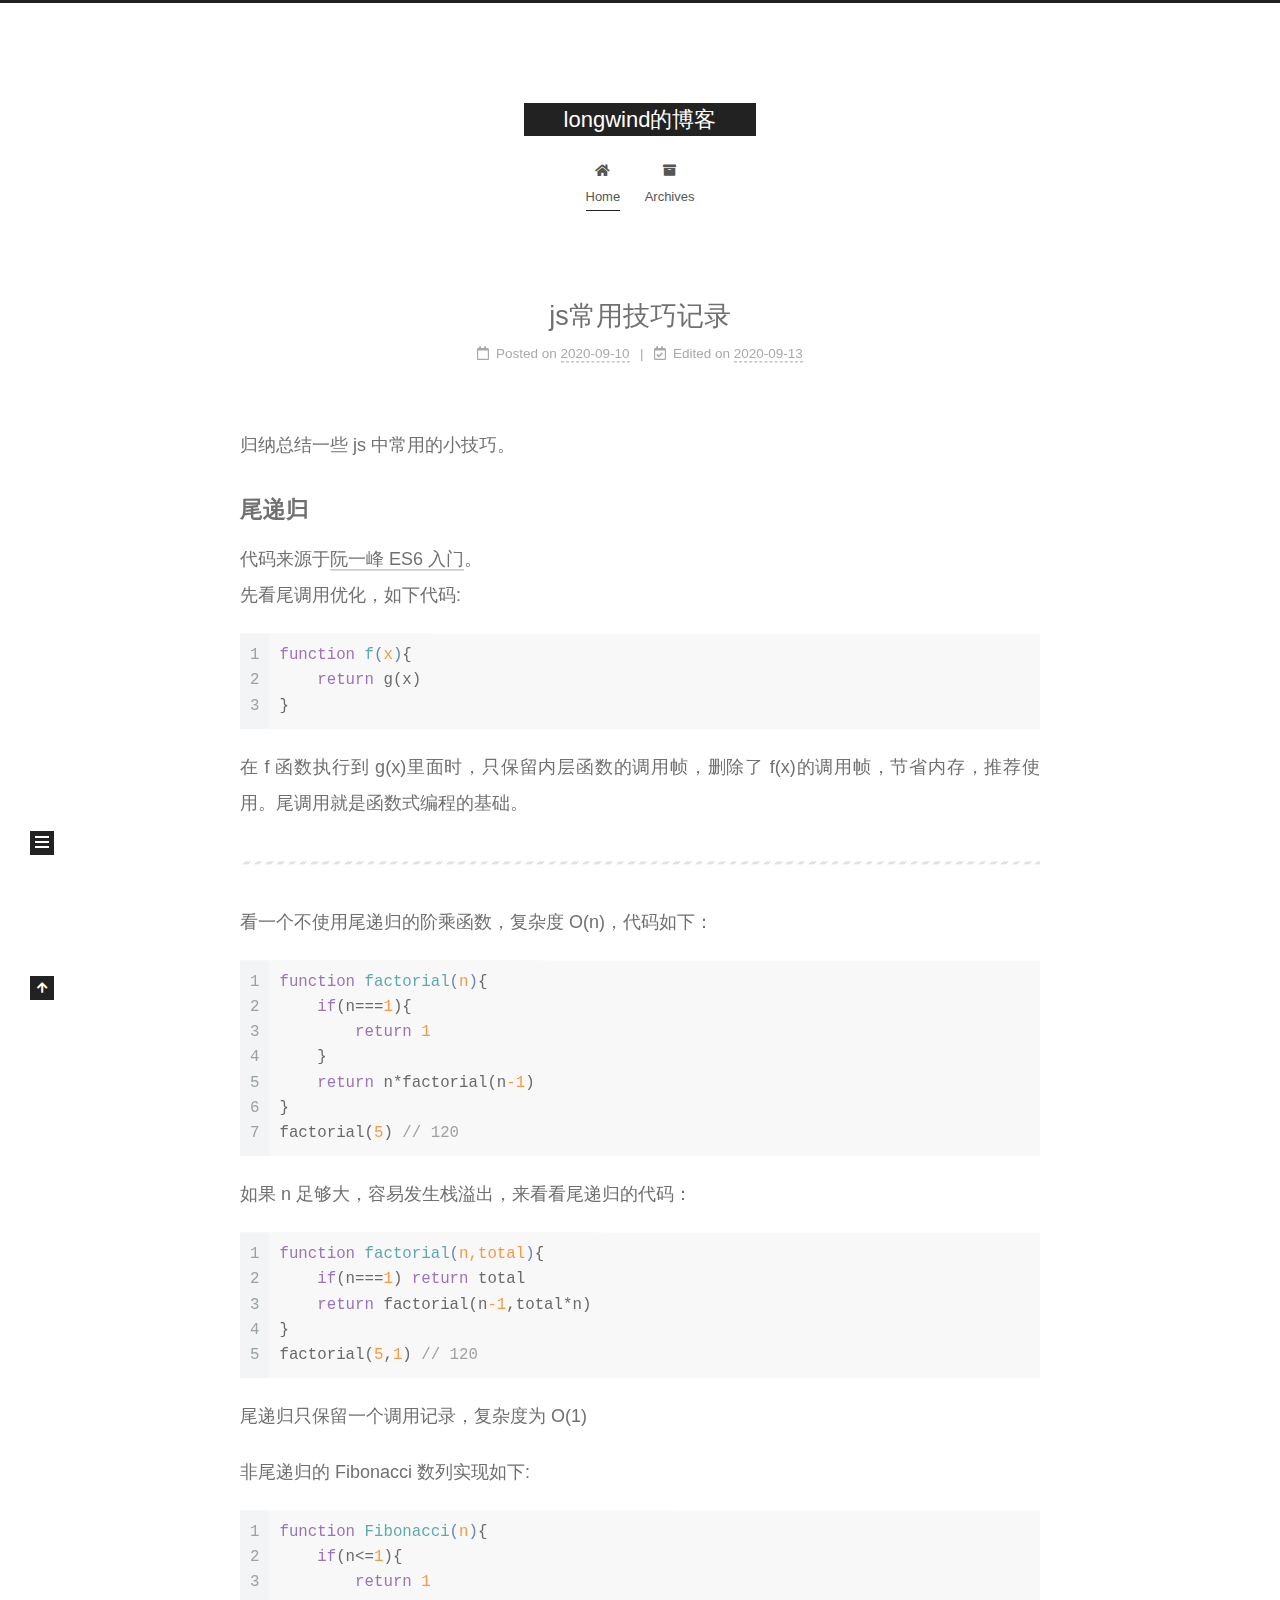
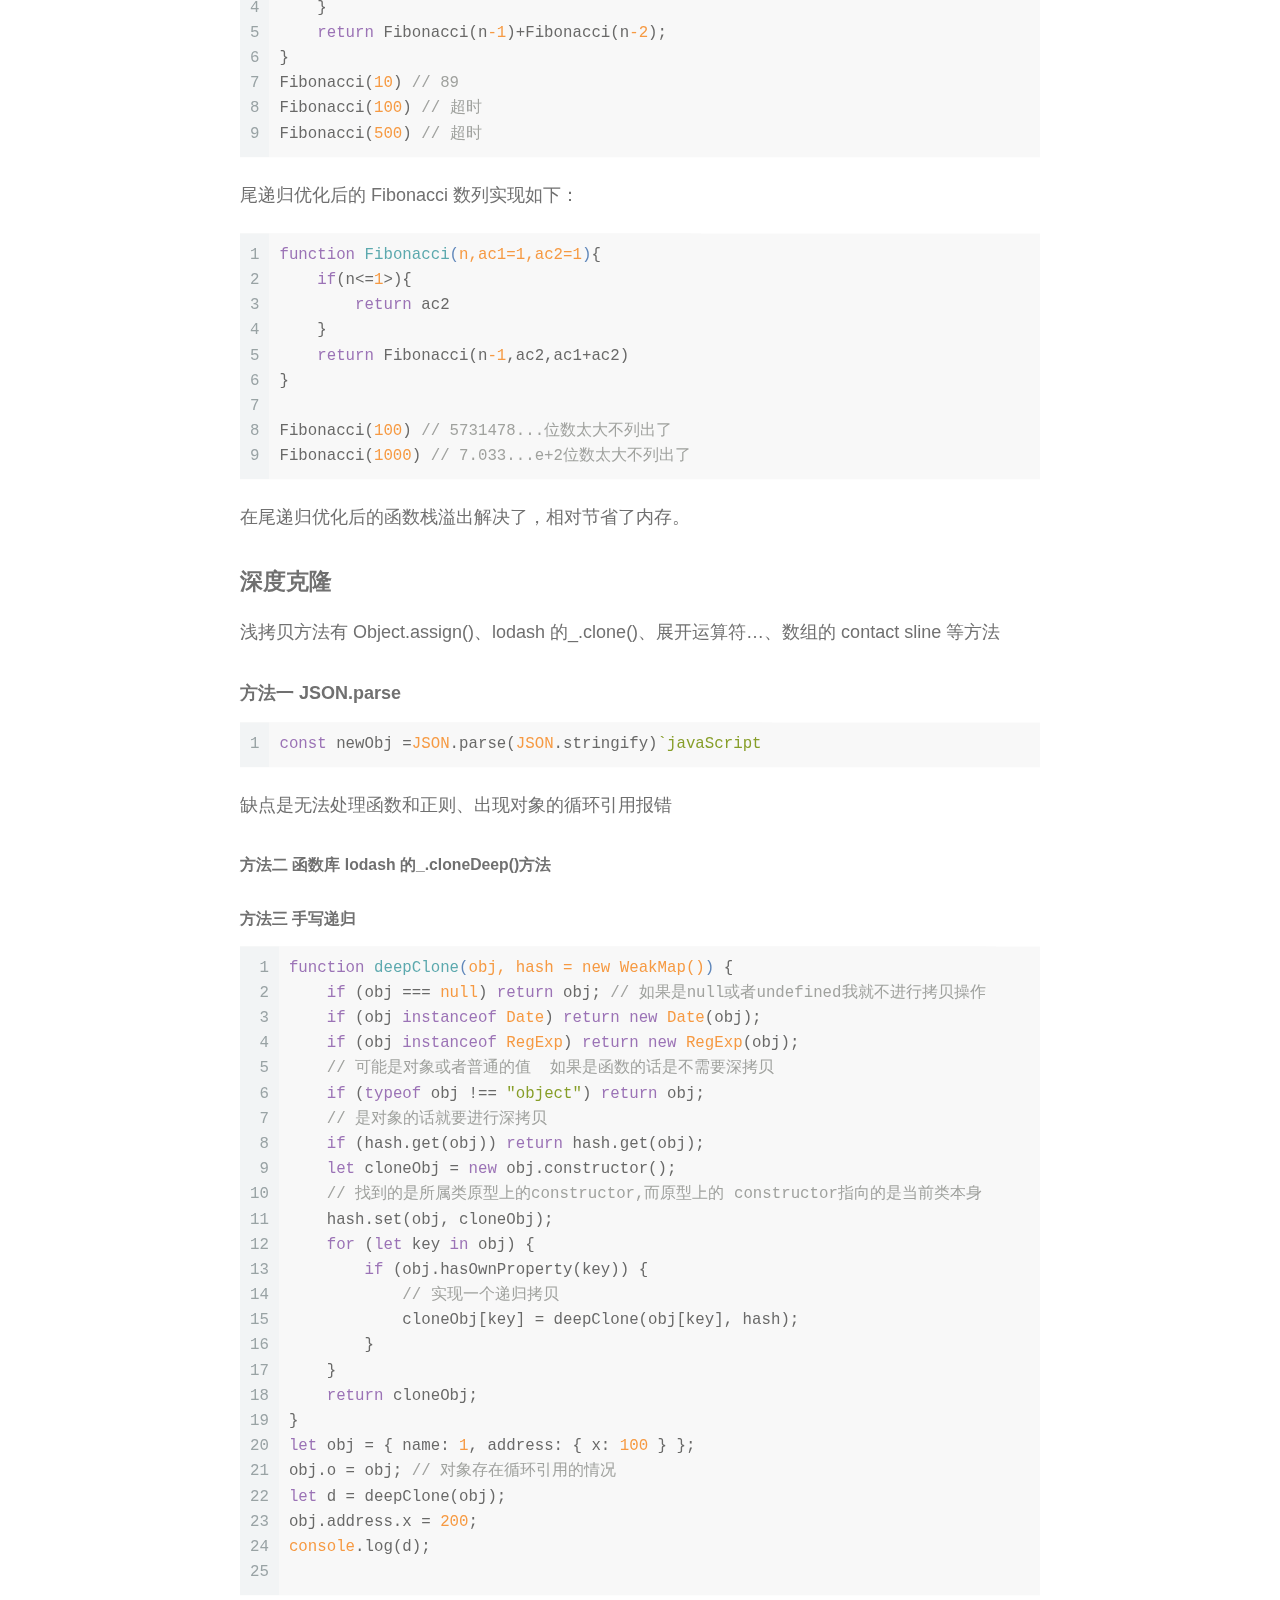
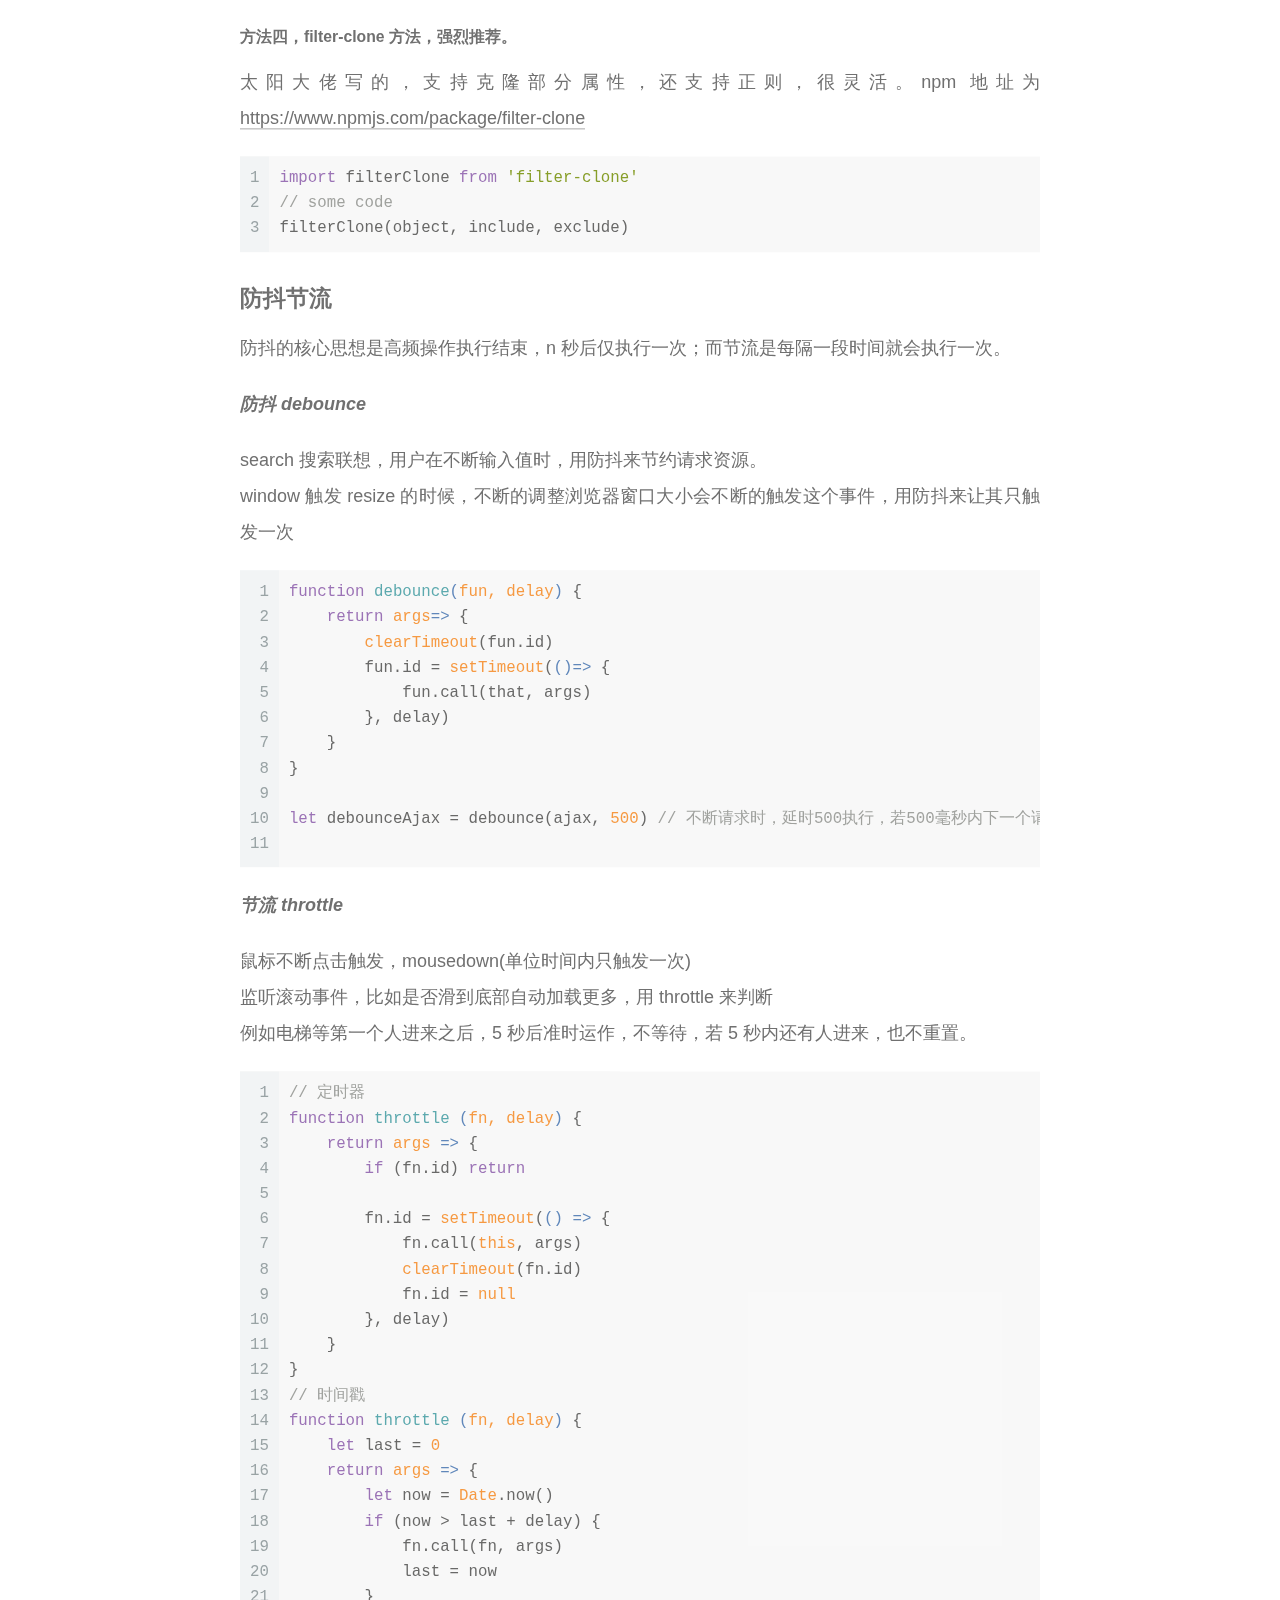
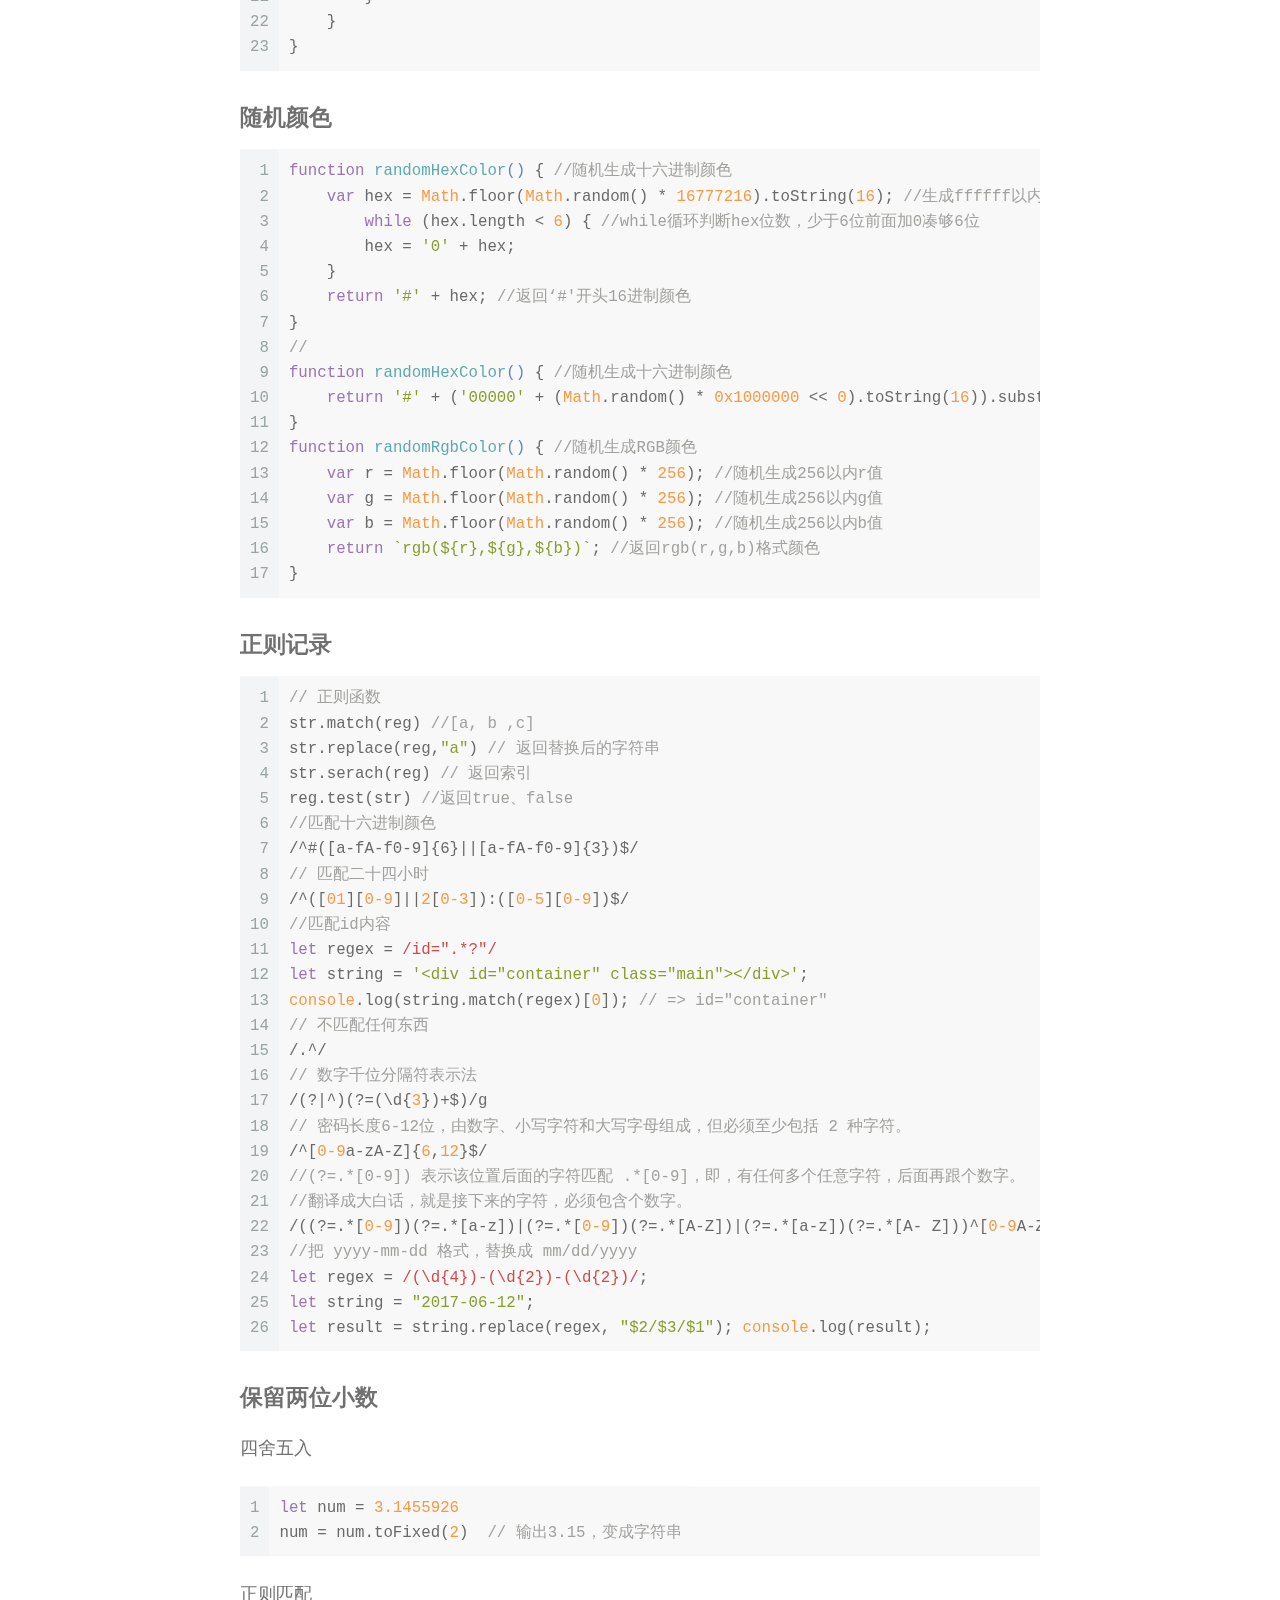
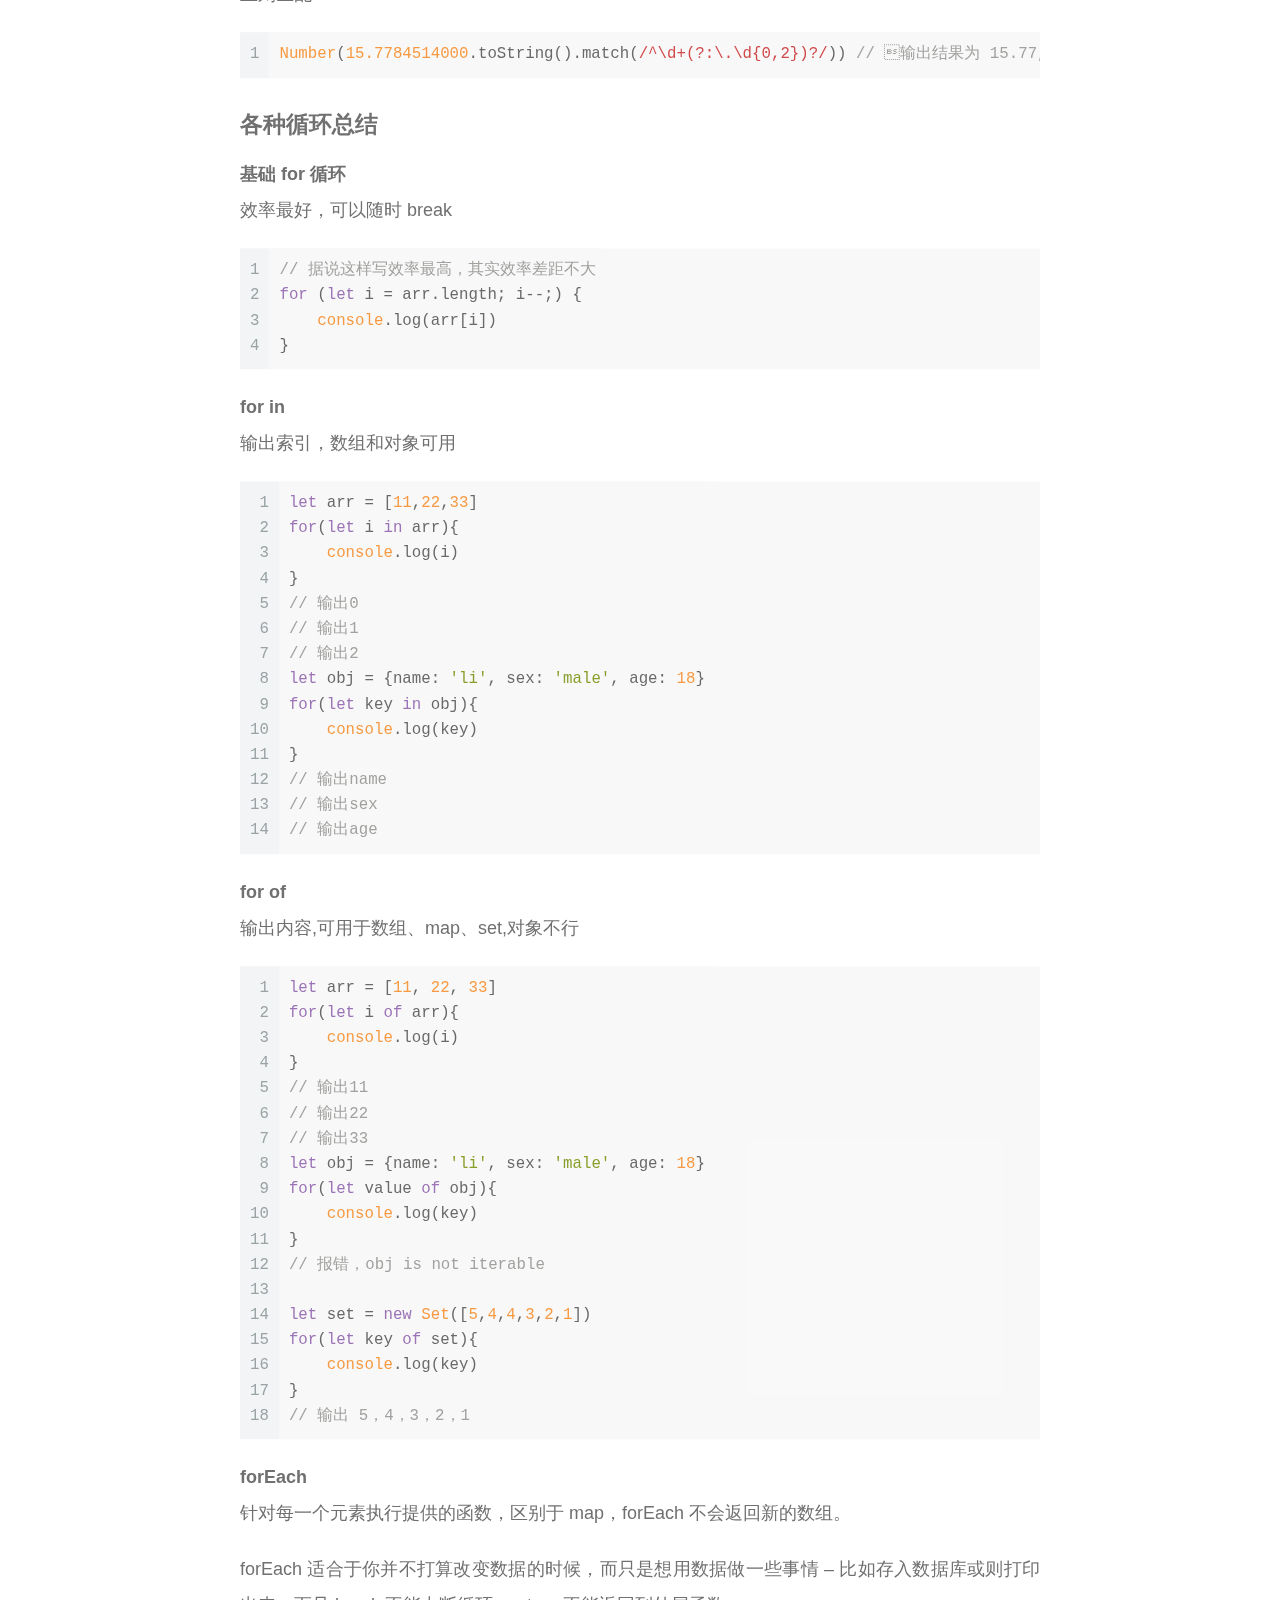
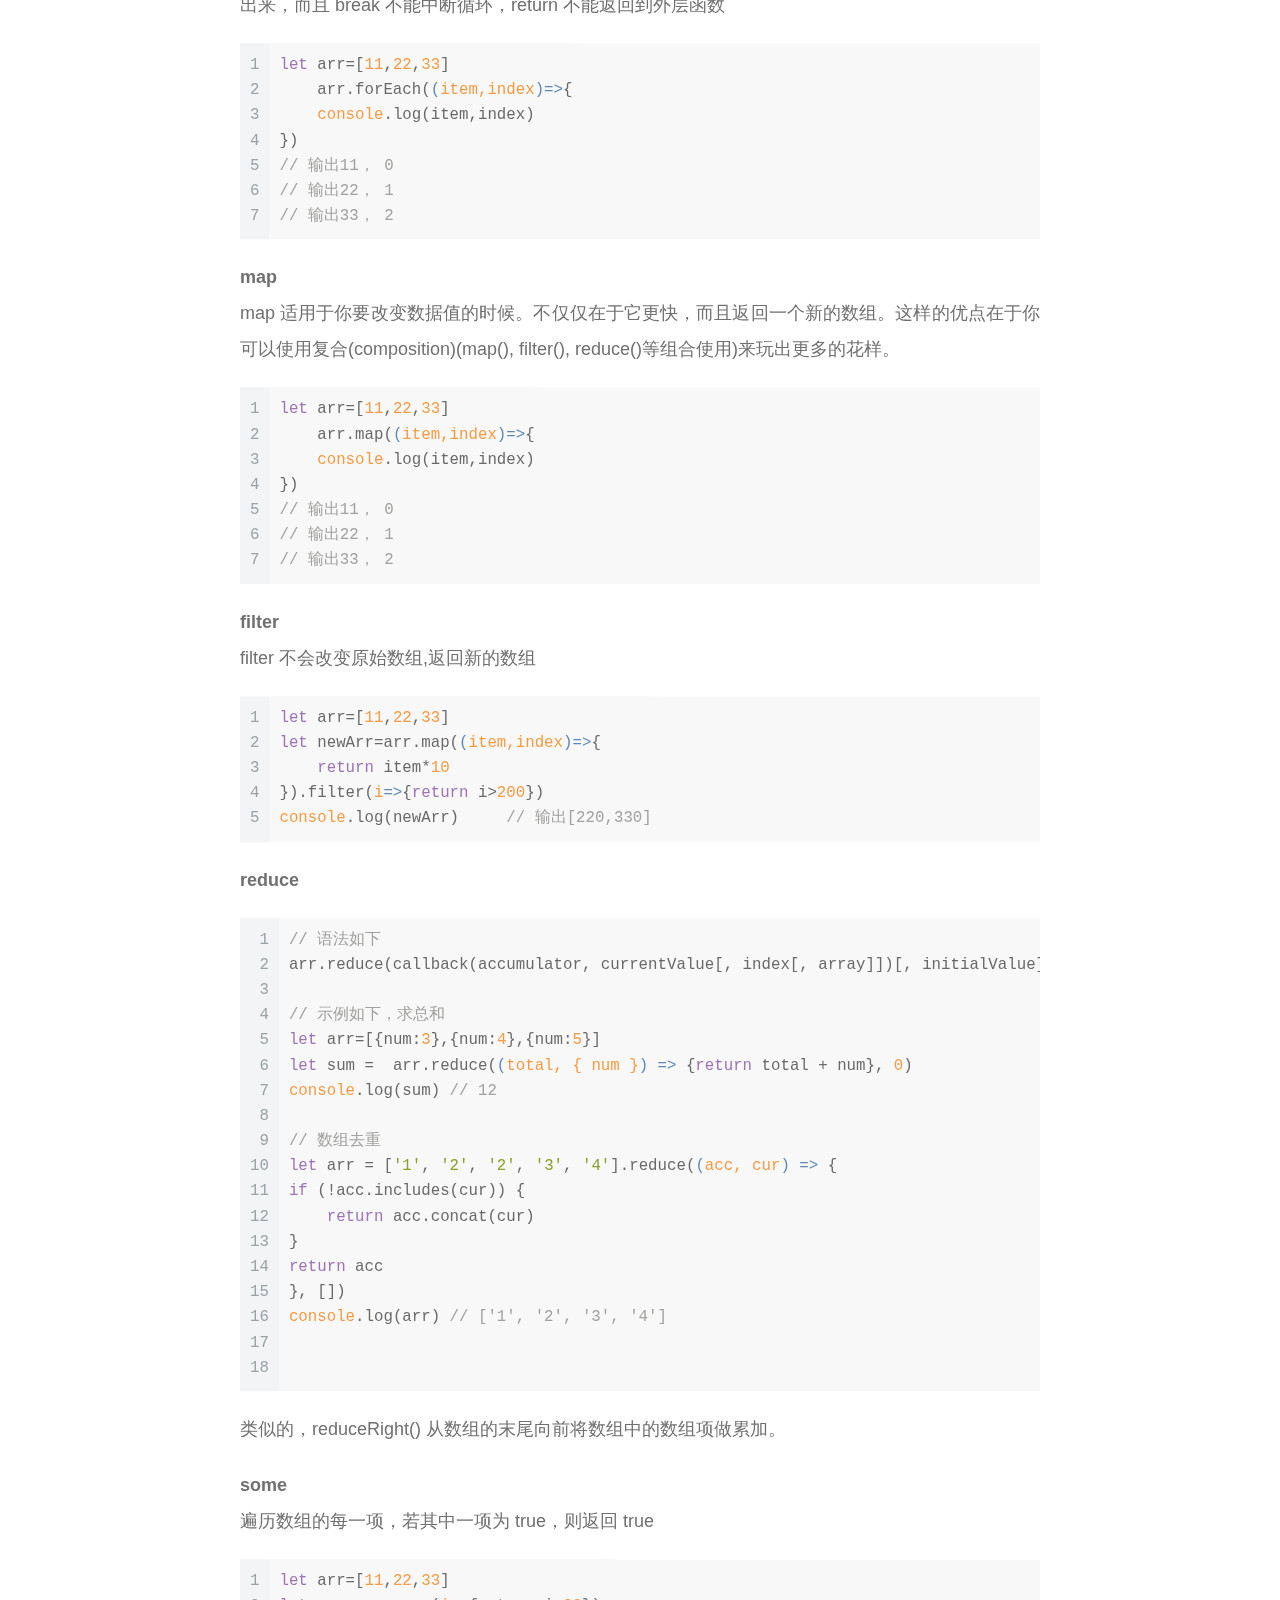
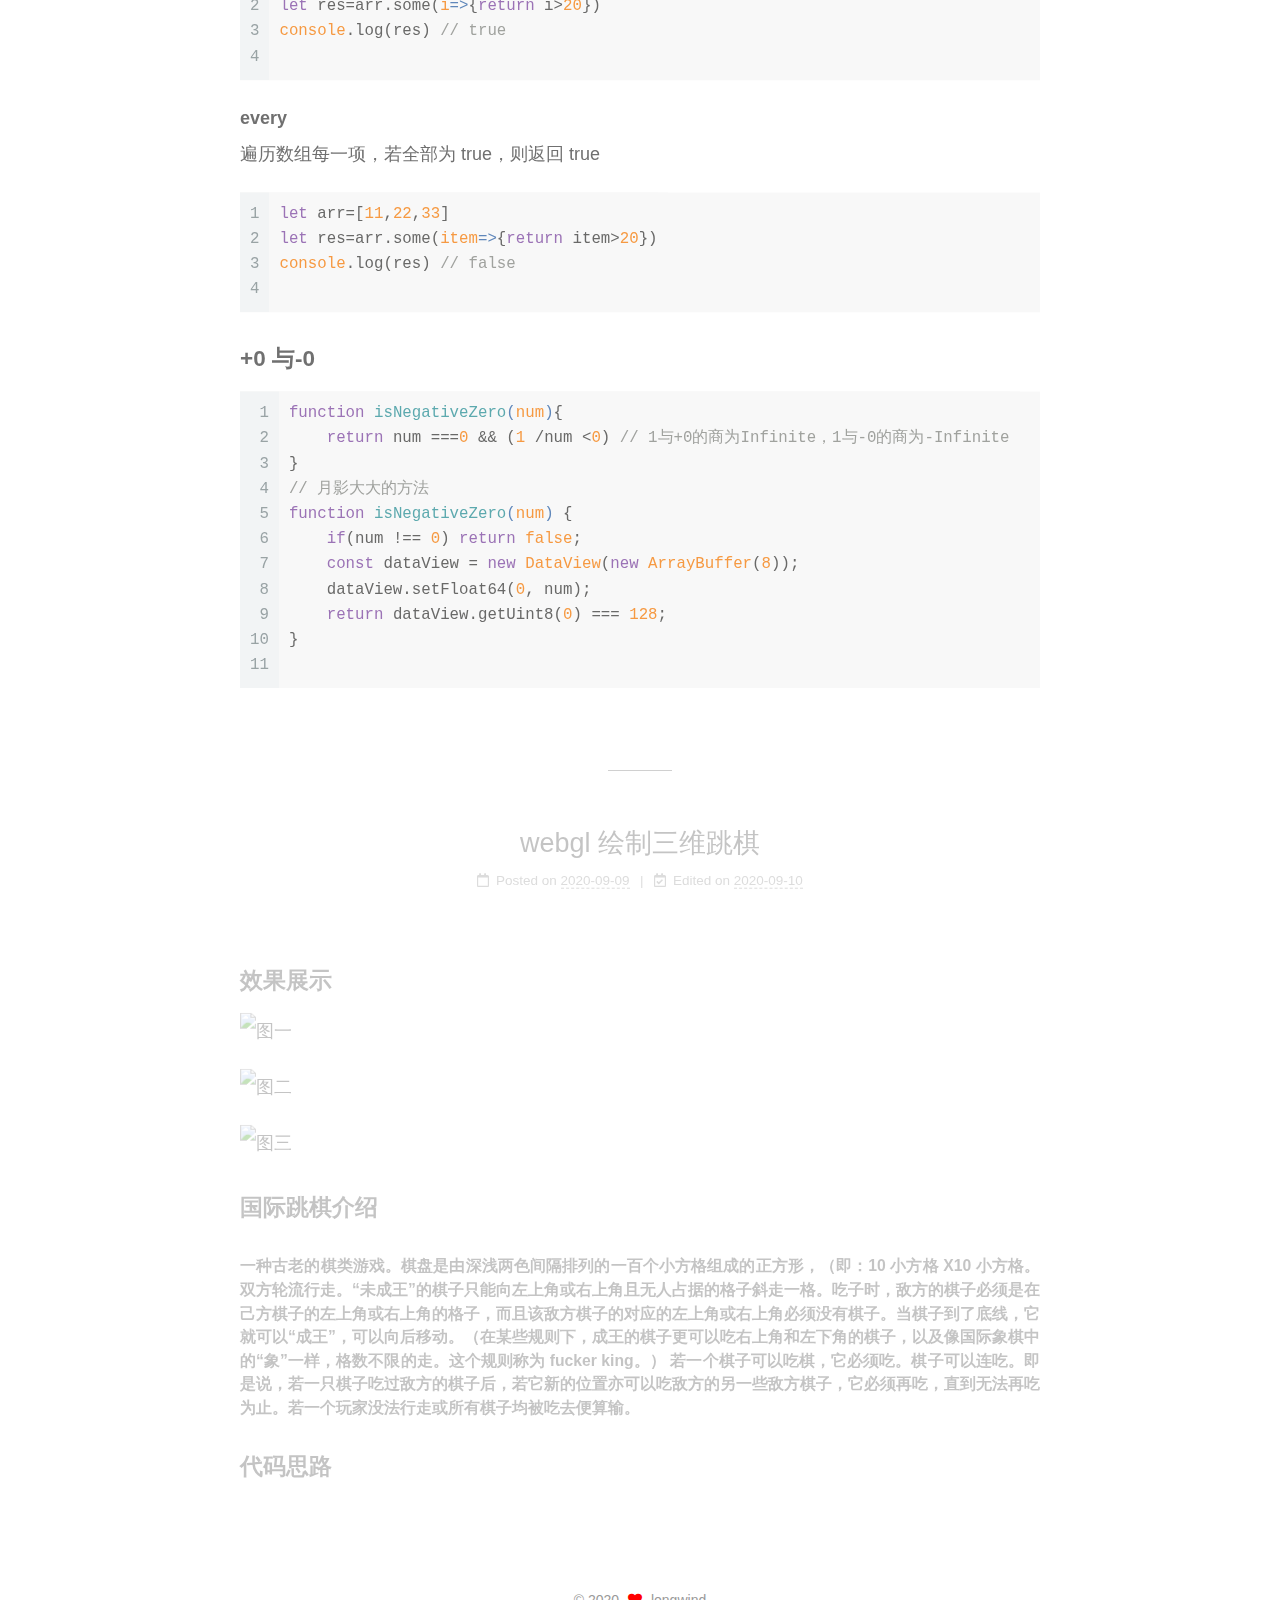
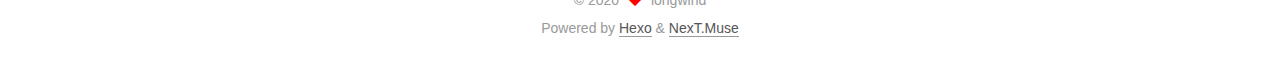
==== index.html @ cfd1595d "Site updated: 2020-09-13 20:58:00" ====
<!DOCTYPE html>
<html lang="en">
<head>
  <meta charset="UTF-8">
<meta name="viewport" content="width=device-width, initial-scale=1, maximum-scale=2">
<meta name="theme-color" content="#222">
<meta name="generator" content="Hexo 5.1.1">
  <link rel="apple-touch-icon" sizes="180x180" href="/images/apple-touch-icon-next.png">
  <link rel="icon" type="image/png" sizes="32x32" href="/images/favicon-32x32-next.png">
  <link rel="icon" type="image/png" sizes="16x16" href="/images/favicon-16x16-next.png">
  <link rel="mask-icon" href="/images/logo.svg" color="#222">

<link rel="stylesheet" href="/css/main.css">


<link rel="stylesheet" href="/lib/font-awesome/css/all.min.css">

<script id="hexo-configurations">
    var NexT = window.NexT || {};
    var CONFIG = {"hostname":"longwind91.github.io","root":"/","scheme":"Muse","version":"7.8.0","exturl":false,"sidebar":{"position":"left","display":"post","padding":18,"offset":12,"onmobile":false},"copycode":{"enable":false,"show_result":false,"style":null},"back2top":{"enable":true,"sidebar":false,"scrollpercent":false},"bookmark":{"enable":false,"color":"#222","save":"auto"},"fancybox":false,"mediumzoom":false,"lazyload":false,"pangu":false,"comments":{"style":"tabs","active":null,"storage":true,"lazyload":false,"nav":null},"algolia":{"hits":{"per_page":10},"labels":{"input_placeholder":"Search for Posts","hits_empty":"We didn't find any results for the search: ${query}","hits_stats":"${hits} results found in ${time} ms"}},"localsearch":{"enable":false,"trigger":"auto","top_n_per_article":1,"unescape":false,"preload":false},"motion":{"enable":true,"async":false,"transition":{"post_block":"fadeIn","post_header":"slideDownIn","post_body":"slideDownIn","coll_header":"slideLeftIn","sidebar":"slideUpIn"}}};
  </script>

  <meta property="og:type" content="website">
<meta property="og:title" content="longwind的博客">
<meta property="og:url" content="https://longwind91.github.io/index.html">
<meta property="og:site_name" content="longwind的博客">
<meta property="og:locale" content="en_US">
<meta property="article:author" content="longwind">
<meta name="twitter:card" content="summary">

<link rel="canonical" href="https://longwind91.github.io/">


<script id="page-configurations">
  // https://hexo.io/docs/variables.html
  CONFIG.page = {
    sidebar: "",
    isHome : true,
    isPost : false,
    lang   : 'en'
  };
</script>

  <title>longwind的博客</title>
  






  <noscript>
  <style>
  .use-motion .brand,
  .use-motion .menu-item,
  .sidebar-inner,
  .use-motion .post-block,
  .use-motion .pagination,
  .use-motion .comments,
  .use-motion .post-header,
  .use-motion .post-body,
  .use-motion .collection-header { opacity: initial; }

  .use-motion .site-title,
  .use-motion .site-subtitle {
    opacity: initial;
    top: initial;
  }

  .use-motion .logo-line-before i { left: initial; }
  .use-motion .logo-line-after i { right: initial; }
  </style>
</noscript>

</head>

<body itemscope itemtype="http://schema.org/WebPage">
  <div class="container use-motion">
    <div class="headband"></div>

    <header class="header" itemscope itemtype="http://schema.org/WPHeader">
      <div class="header-inner"><div class="site-brand-container">
  <div class="site-nav-toggle">
    <div class="toggle" aria-label="Toggle navigation bar">
      <span class="toggle-line toggle-line-first"></span>
      <span class="toggle-line toggle-line-middle"></span>
      <span class="toggle-line toggle-line-last"></span>
    </div>
  </div>

  <div class="site-meta">

    <a href="/" class="brand" rel="start">
      <span class="logo-line-before"><i></i></span>
      <h1 class="site-title">longwind的博客</h1>
      <span class="logo-line-after"><i></i></span>
    </a>
  </div>

  <div class="site-nav-right">
    <div class="toggle popup-trigger">
    </div>
  </div>
</div>




<nav class="site-nav">
  <ul id="menu" class="main-menu menu">
        <li class="menu-item menu-item-home">

    <a href="/" rel="section"><i class="fa fa-home fa-fw"></i>Home</a>

  </li>
        <li class="menu-item menu-item-archives">

    <a href="/archives/" rel="section"><i class="fa fa-archive fa-fw"></i>Archives</a>

  </li>
  </ul>
</nav>




</div>
    </header>

    
  <div class="back-to-top">
    <i class="fa fa-arrow-up"></i>
    <span>0%</span>
  </div>


    <main class="main">
      <div class="main-inner">
        <div class="content-wrap">
          

          <div class="content index posts-expand">
            
      
  
  
  <article itemscope itemtype="http://schema.org/Article" class="post-block" lang="en">
    <link itemprop="mainEntityOfPage" href="https://longwind91.github.io/2020/09/10/article2-jsTips/">

    <span hidden itemprop="author" itemscope itemtype="http://schema.org/Person">
      <meta itemprop="image" content="/images/avatar.gif">
      <meta itemprop="name" content="longwind">
      <meta itemprop="description" content="">
    </span>

    <span hidden itemprop="publisher" itemscope itemtype="http://schema.org/Organization">
      <meta itemprop="name" content="longwind的博客">
    </span>
      <header class="post-header">
        <h2 class="post-title" itemprop="name headline">
          
            <a href="/2020/09/10/article2-jsTips/" class="post-title-link" itemprop="url">js常用技巧记录</a>
        </h2>

        <div class="post-meta">
            <span class="post-meta-item">
              <span class="post-meta-item-icon">
                <i class="far fa-calendar"></i>
              </span>
              <span class="post-meta-item-text">Posted on</span>

              <time title="Created: 2020-09-10 18:00:34" itemprop="dateCreated datePublished" datetime="2020-09-10T18:00:34+08:00">2020-09-10</time>
            </span>
              <span class="post-meta-item">
                <span class="post-meta-item-icon">
                  <i class="far fa-calendar-check"></i>
                </span>
                <span class="post-meta-item-text">Edited on</span>
                <time title="Modified: 2020-09-13 20:57:38" itemprop="dateModified" datetime="2020-09-13T20:57:38+08:00">2020-09-13</time>
              </span>

          

        </div>
      </header>

    
    
    
    <div class="post-body" itemprop="articleBody">

      
          <p>归纳总结一些 js 中常用的小技巧。</p>
<h3 id="尾递归"><a href="#尾递归" class="headerlink" title="尾递归"></a>尾递归</h3><p>代码来源于<a target="_blank" rel="noopener" href="https://es6.ruanyifeng.com/#docs/function">阮一峰 ES6 入门</a>。<br>先看尾调用优化，如下代码:</p>
<figure class="highlight javascript"><table><tr><td class="gutter"><pre><span class="line">1</span><br><span class="line">2</span><br><span class="line">3</span><br></pre></td><td class="code"><pre><span class="line"><span class="function"><span class="keyword">function</span> <span class="title">f</span>(<span class="params">x</span>)</span>&#123;</span><br><span class="line">    <span class="keyword">return</span> g(x)</span><br><span class="line">&#125;</span><br></pre></td></tr></table></figure>

<p>在 f 函数执行到 g(x)里面时，只保留内层函数的调用帧，删除了 f(x)的调用帧，节省内存，推荐使用。尾调用就是函数式编程的基础。</p>
<hr>
<p>看一个不使用尾递归的阶乘函数，复杂度 O(n)，代码如下：</p>
<figure class="highlight javascript"><table><tr><td class="gutter"><pre><span class="line">1</span><br><span class="line">2</span><br><span class="line">3</span><br><span class="line">4</span><br><span class="line">5</span><br><span class="line">6</span><br><span class="line">7</span><br></pre></td><td class="code"><pre><span class="line"><span class="function"><span class="keyword">function</span> <span class="title">factorial</span>(<span class="params">n</span>)</span>&#123;</span><br><span class="line">    <span class="keyword">if</span>(n===<span class="number">1</span>)&#123;</span><br><span class="line">        <span class="keyword">return</span> <span class="number">1</span></span><br><span class="line">    &#125;</span><br><span class="line">    <span class="keyword">return</span> n*factorial(n<span class="number">-1</span>)</span><br><span class="line">&#125;</span><br><span class="line">factorial(<span class="number">5</span>) <span class="comment">// 120</span></span><br></pre></td></tr></table></figure>

<p>如果 n 足够大，容易发生栈溢出，来看看尾递归的代码：</p>
<figure class="highlight javascript"><table><tr><td class="gutter"><pre><span class="line">1</span><br><span class="line">2</span><br><span class="line">3</span><br><span class="line">4</span><br><span class="line">5</span><br></pre></td><td class="code"><pre><span class="line"><span class="function"><span class="keyword">function</span> <span class="title">factorial</span>(<span class="params">n,total</span>)</span>&#123;</span><br><span class="line">    <span class="keyword">if</span>(n===<span class="number">1</span>) <span class="keyword">return</span> total</span><br><span class="line">    <span class="keyword">return</span> factorial(n<span class="number">-1</span>,total*n)</span><br><span class="line">&#125;</span><br><span class="line">factorial(<span class="number">5</span>,<span class="number">1</span>) <span class="comment">// 120</span></span><br></pre></td></tr></table></figure>

<p>尾递归只保留一个调用记录，复杂度为 O(1)</p>
<p>非尾递归的 Fibonacci 数列实现如下:</p>
<figure class="highlight javascript"><table><tr><td class="gutter"><pre><span class="line">1</span><br><span class="line">2</span><br><span class="line">3</span><br><span class="line">4</span><br><span class="line">5</span><br><span class="line">6</span><br><span class="line">7</span><br><span class="line">8</span><br><span class="line">9</span><br></pre></td><td class="code"><pre><span class="line"><span class="function"><span class="keyword">function</span> <span class="title">Fibonacci</span>(<span class="params">n</span>)</span>&#123;</span><br><span class="line">    <span class="keyword">if</span>(n&lt;=<span class="number">1</span>)&#123;</span><br><span class="line">        <span class="keyword">return</span> <span class="number">1</span></span><br><span class="line">    &#125;</span><br><span class="line">    <span class="keyword">return</span> Fibonacci(n<span class="number">-1</span>)+Fibonacci(n<span class="number">-2</span>);</span><br><span class="line">&#125;</span><br><span class="line">Fibonacci(<span class="number">10</span>) <span class="comment">// 89</span></span><br><span class="line">Fibonacci(<span class="number">100</span>) <span class="comment">// 超时</span></span><br><span class="line">Fibonacci(<span class="number">500</span>) <span class="comment">// 超时</span></span><br></pre></td></tr></table></figure>

<p>尾递归优化后的 Fibonacci 数列实现如下：</p>
<figure class="highlight javascript"><table><tr><td class="gutter"><pre><span class="line">1</span><br><span class="line">2</span><br><span class="line">3</span><br><span class="line">4</span><br><span class="line">5</span><br><span class="line">6</span><br><span class="line">7</span><br><span class="line">8</span><br><span class="line">9</span><br></pre></td><td class="code"><pre><span class="line"><span class="function"><span class="keyword">function</span> <span class="title">Fibonacci</span>(<span class="params">n,ac1=<span class="number">1</span>,ac2=<span class="number">1</span></span>)</span>&#123;</span><br><span class="line">    <span class="keyword">if</span>(n&lt;=<span class="number">1</span>&gt;)&#123;</span><br><span class="line">        <span class="keyword">return</span> ac2</span><br><span class="line">    &#125;</span><br><span class="line">    <span class="keyword">return</span> Fibonacci(n<span class="number">-1</span>,ac2,ac1+ac2)</span><br><span class="line">&#125;</span><br><span class="line"></span><br><span class="line">Fibonacci(<span class="number">100</span>) <span class="comment">// 5731478...位数太大不列出了</span></span><br><span class="line">Fibonacci(<span class="number">1000</span>) <span class="comment">// 7.033...e+2位数太大不列出了</span></span><br></pre></td></tr></table></figure>

<p>在尾递归优化后的函数栈溢出解决了，相对节省了内存。</p>
<h3 id="深度克隆"><a href="#深度克隆" class="headerlink" title="深度克隆"></a>深度克隆</h3><p>浅拷贝方法有 Object.assign()、lodash 的_.clone()、展开运算符…、数组的 contact sline 等方法</p>
<h5 id="方法一-JSON-parse"><a href="#方法一-JSON-parse" class="headerlink" title="方法一 JSON.parse"></a>方法一 JSON.parse</h5><figure class="highlight javascript"><table><tr><td class="gutter"><pre><span class="line">1</span><br></pre></td><td class="code"><pre><span class="line"><span class="keyword">const</span> newObj =<span class="built_in">JSON</span>.parse(<span class="built_in">JSON</span>.stringify)<span class="string">`javaScript</span></span><br></pre></td></tr></table></figure>

<p>缺点是无法处理函数和正则、出现对象的循环引用报错</p>
<h6 id="方法二-函数库-lodash-的-cloneDeep-方法"><a href="#方法二-函数库-lodash-的-cloneDeep-方法" class="headerlink" title="方法二 函数库 lodash 的_.cloneDeep()方法"></a>方法二 函数库 lodash 的_.cloneDeep()方法</h6><h6 id="方法三-手写递归"><a href="#方法三-手写递归" class="headerlink" title="方法三 手写递归"></a>方法三 手写递归</h6><figure class="highlight javascript"><table><tr><td class="gutter"><pre><span class="line">1</span><br><span class="line">2</span><br><span class="line">3</span><br><span class="line">4</span><br><span class="line">5</span><br><span class="line">6</span><br><span class="line">7</span><br><span class="line">8</span><br><span class="line">9</span><br><span class="line">10</span><br><span class="line">11</span><br><span class="line">12</span><br><span class="line">13</span><br><span class="line">14</span><br><span class="line">15</span><br><span class="line">16</span><br><span class="line">17</span><br><span class="line">18</span><br><span class="line">19</span><br><span class="line">20</span><br><span class="line">21</span><br><span class="line">22</span><br><span class="line">23</span><br><span class="line">24</span><br><span class="line">25</span><br></pre></td><td class="code"><pre><span class="line"><span class="function"><span class="keyword">function</span> <span class="title">deepClone</span>(<span class="params">obj, hash = new WeakMap()</span>) </span>&#123;</span><br><span class="line">    <span class="keyword">if</span> (obj === <span class="literal">null</span>) <span class="keyword">return</span> obj; <span class="comment">// 如果是null或者undefined我就不进行拷贝操作</span></span><br><span class="line">    <span class="keyword">if</span> (obj <span class="keyword">instanceof</span> <span class="built_in">Date</span>) <span class="keyword">return</span> <span class="keyword">new</span> <span class="built_in">Date</span>(obj);</span><br><span class="line">    <span class="keyword">if</span> (obj <span class="keyword">instanceof</span> <span class="built_in">RegExp</span>) <span class="keyword">return</span> <span class="keyword">new</span> <span class="built_in">RegExp</span>(obj);</span><br><span class="line">    <span class="comment">// 可能是对象或者普通的值  如果是函数的话是不需要深拷贝</span></span><br><span class="line">    <span class="keyword">if</span> (<span class="keyword">typeof</span> obj !== <span class="string">&quot;object&quot;</span>) <span class="keyword">return</span> obj;</span><br><span class="line">    <span class="comment">// 是对象的话就要进行深拷贝</span></span><br><span class="line">    <span class="keyword">if</span> (hash.get(obj)) <span class="keyword">return</span> hash.get(obj);</span><br><span class="line">    <span class="keyword">let</span> cloneObj = <span class="keyword">new</span> obj.constructor();</span><br><span class="line">    <span class="comment">// 找到的是所属类原型上的constructor,而原型上的 constructor指向的是当前类本身</span></span><br><span class="line">    hash.set(obj, cloneObj);</span><br><span class="line">    <span class="keyword">for</span> (<span class="keyword">let</span> key <span class="keyword">in</span> obj) &#123;</span><br><span class="line">        <span class="keyword">if</span> (obj.hasOwnProperty(key)) &#123;</span><br><span class="line">            <span class="comment">// 实现一个递归拷贝</span></span><br><span class="line">            cloneObj[key] = deepClone(obj[key], hash);</span><br><span class="line">        &#125;</span><br><span class="line">    &#125;</span><br><span class="line">    <span class="keyword">return</span> cloneObj;</span><br><span class="line">&#125;</span><br><span class="line"><span class="keyword">let</span> obj = &#123; <span class="attr">name</span>: <span class="number">1</span>, <span class="attr">address</span>: &#123; <span class="attr">x</span>: <span class="number">100</span> &#125; &#125;;</span><br><span class="line">obj.o = obj; <span class="comment">// 对象存在循环引用的情况</span></span><br><span class="line"><span class="keyword">let</span> d = deepClone(obj);</span><br><span class="line">obj.address.x = <span class="number">200</span>;</span><br><span class="line"><span class="built_in">console</span>.log(d);</span><br><span class="line"></span><br></pre></td></tr></table></figure>

<h6 id="方法四，filter-clone-方法，强烈推荐。"><a href="#方法四，filter-clone-方法，强烈推荐。" class="headerlink" title="方法四，filter-clone 方法，强烈推荐。"></a>方法四，filter-clone 方法，强烈推荐。</h6><p>太阳大佬写的，支持克隆部分属性，还支持正则，很灵活。npm 地址为<a target="_blank" rel="noopener" href="https://www.npmjs.com/package/filter-clone">https://www.npmjs.com/package/filter-clone</a></p>
<figure class="highlight javascript"><table><tr><td class="gutter"><pre><span class="line">1</span><br><span class="line">2</span><br><span class="line">3</span><br></pre></td><td class="code"><pre><span class="line"><span class="keyword">import</span> filterClone <span class="keyword">from</span> <span class="string">&#x27;filter-clone&#x27;</span></span><br><span class="line"><span class="comment">// some code</span></span><br><span class="line">filterClone(object, include, exclude)</span><br></pre></td></tr></table></figure>

<h3 id="防抖节流"><a href="#防抖节流" class="headerlink" title="防抖节流"></a>防抖节流</h3><p>防抖的核心思想是高频操作执行结束，n 秒后仅执行一次；而节流是每隔一段时间就会执行一次。</p>
<p><strong><em>防抖 debounce</em></strong></p>
<p>search 搜索联想，用户在不断输入值时，用防抖来节约请求资源。<br>window 触发 resize 的时候，不断的调整浏览器窗口大小会不断的触发这个事件，用防抖来让其只触发一次</p>
<figure class="highlight javascript"><table><tr><td class="gutter"><pre><span class="line">1</span><br><span class="line">2</span><br><span class="line">3</span><br><span class="line">4</span><br><span class="line">5</span><br><span class="line">6</span><br><span class="line">7</span><br><span class="line">8</span><br><span class="line">9</span><br><span class="line">10</span><br><span class="line">11</span><br></pre></td><td class="code"><pre><span class="line"><span class="function"><span class="keyword">function</span> <span class="title">debounce</span>(<span class="params">fun, delay</span>) </span>&#123;</span><br><span class="line">    <span class="keyword">return</span> <span class="function"><span class="params">args</span>=&gt;</span> &#123;</span><br><span class="line">        <span class="built_in">clearTimeout</span>(fun.id)</span><br><span class="line">        fun.id = <span class="built_in">setTimeout</span>(<span class="function">()=&gt;</span> &#123;</span><br><span class="line">            fun.call(that, args)</span><br><span class="line">        &#125;, delay)</span><br><span class="line">    &#125;</span><br><span class="line">&#125;</span><br><span class="line"></span><br><span class="line"><span class="keyword">let</span> debounceAjax = debounce(ajax, <span class="number">500</span>) <span class="comment">// 不断请求时，延时500执行，若500毫秒内下一个请求来临，取消上一个请求</span></span><br><span class="line"></span><br></pre></td></tr></table></figure>

<p><strong><em>节流 throttle</em></strong></p>
<p>鼠标不断点击触发，mousedown(单位时间内只触发一次)<br>监听滚动事件，比如是否滑到底部自动加载更多，用 throttle 来判断<br>例如电梯等第一个人进来之后，5 秒后准时运作，不等待，若 5 秒内还有人进来，也不重置。</p>
<figure class="highlight javascript"><table><tr><td class="gutter"><pre><span class="line">1</span><br><span class="line">2</span><br><span class="line">3</span><br><span class="line">4</span><br><span class="line">5</span><br><span class="line">6</span><br><span class="line">7</span><br><span class="line">8</span><br><span class="line">9</span><br><span class="line">10</span><br><span class="line">11</span><br><span class="line">12</span><br><span class="line">13</span><br><span class="line">14</span><br><span class="line">15</span><br><span class="line">16</span><br><span class="line">17</span><br><span class="line">18</span><br><span class="line">19</span><br><span class="line">20</span><br><span class="line">21</span><br><span class="line">22</span><br><span class="line">23</span><br></pre></td><td class="code"><pre><span class="line"><span class="comment">// 定时器</span></span><br><span class="line"><span class="function"><span class="keyword">function</span> <span class="title">throttle</span> (<span class="params">fn, delay</span>) </span>&#123;</span><br><span class="line">    <span class="keyword">return</span> <span class="function"><span class="params">args</span> =&gt;</span> &#123;</span><br><span class="line">        <span class="keyword">if</span> (fn.id) <span class="keyword">return</span></span><br><span class="line"></span><br><span class="line">        fn.id = <span class="built_in">setTimeout</span>(<span class="function">() =&gt;</span> &#123;</span><br><span class="line">            fn.call(<span class="built_in">this</span>, args)</span><br><span class="line">            <span class="built_in">clearTimeout</span>(fn.id)</span><br><span class="line">            fn.id = <span class="literal">null</span></span><br><span class="line">        &#125;, delay)</span><br><span class="line">    &#125;</span><br><span class="line">&#125;</span><br><span class="line"><span class="comment">// 时间戳</span></span><br><span class="line"><span class="function"><span class="keyword">function</span> <span class="title">throttle</span> (<span class="params">fn, delay</span>) </span>&#123;</span><br><span class="line">    <span class="keyword">let</span> last = <span class="number">0</span></span><br><span class="line">    <span class="keyword">return</span> <span class="function"><span class="params">args</span> =&gt;</span> &#123;</span><br><span class="line">        <span class="keyword">let</span> now = <span class="built_in">Date</span>.now()</span><br><span class="line">        <span class="keyword">if</span> (now &gt; last + delay) &#123;</span><br><span class="line">            fn.call(fn, args)</span><br><span class="line">            last = now</span><br><span class="line">        &#125;</span><br><span class="line">    &#125;</span><br><span class="line">&#125;</span><br></pre></td></tr></table></figure>

<h3 id="随机颜色"><a href="#随机颜色" class="headerlink" title="随机颜色"></a>随机颜色</h3><figure class="highlight javascript"><table><tr><td class="gutter"><pre><span class="line">1</span><br><span class="line">2</span><br><span class="line">3</span><br><span class="line">4</span><br><span class="line">5</span><br><span class="line">6</span><br><span class="line">7</span><br><span class="line">8</span><br><span class="line">9</span><br><span class="line">10</span><br><span class="line">11</span><br><span class="line">12</span><br><span class="line">13</span><br><span class="line">14</span><br><span class="line">15</span><br><span class="line">16</span><br><span class="line">17</span><br></pre></td><td class="code"><pre><span class="line"><span class="function"><span class="keyword">function</span> <span class="title">randomHexColor</span>(<span class="params"></span>) </span>&#123; <span class="comment">//随机生成十六进制颜色</span></span><br><span class="line">    <span class="keyword">var</span> hex = <span class="built_in">Math</span>.floor(<span class="built_in">Math</span>.random() * <span class="number">16777216</span>).toString(<span class="number">16</span>); <span class="comment">//生成ffffff以内16进制数</span></span><br><span class="line">        <span class="keyword">while</span> (hex.length &lt; <span class="number">6</span>) &#123; <span class="comment">//while循环判断hex位数，少于6位前面加0凑够6位</span></span><br><span class="line">        hex = <span class="string">&#x27;0&#x27;</span> + hex;</span><br><span class="line">    &#125;</span><br><span class="line">    <span class="keyword">return</span> <span class="string">&#x27;#&#x27;</span> + hex; <span class="comment">//返回‘#&#x27;开头16进制颜色</span></span><br><span class="line">&#125;</span><br><span class="line"><span class="comment">//</span></span><br><span class="line"><span class="function"><span class="keyword">function</span> <span class="title">randomHexColor</span>(<span class="params"></span>) </span>&#123; <span class="comment">//随机生成十六进制颜色</span></span><br><span class="line">    <span class="keyword">return</span> <span class="string">&#x27;#&#x27;</span> + (<span class="string">&#x27;00000&#x27;</span> + (<span class="built_in">Math</span>.random() * <span class="number">0x1000000</span> &lt;&lt; <span class="number">0</span>).toString(<span class="number">16</span>)).substr(<span class="number">-6</span>);</span><br><span class="line">&#125;</span><br><span class="line"><span class="function"><span class="keyword">function</span> <span class="title">randomRgbColor</span>(<span class="params"></span>) </span>&#123; <span class="comment">//随机生成RGB颜色</span></span><br><span class="line">    <span class="keyword">var</span> r = <span class="built_in">Math</span>.floor(<span class="built_in">Math</span>.random() * <span class="number">256</span>); <span class="comment">//随机生成256以内r值</span></span><br><span class="line">    <span class="keyword">var</span> g = <span class="built_in">Math</span>.floor(<span class="built_in">Math</span>.random() * <span class="number">256</span>); <span class="comment">//随机生成256以内g值</span></span><br><span class="line">    <span class="keyword">var</span> b = <span class="built_in">Math</span>.floor(<span class="built_in">Math</span>.random() * <span class="number">256</span>); <span class="comment">//随机生成256以内b值</span></span><br><span class="line">    <span class="keyword">return</span> <span class="string">`rgb(<span class="subst">$&#123;r&#125;</span>,<span class="subst">$&#123;g&#125;</span>,<span class="subst">$&#123;b&#125;</span>)`</span>; <span class="comment">//返回rgb(r,g,b)格式颜色</span></span><br><span class="line">&#125;</span><br></pre></td></tr></table></figure>

<h3 id="正则记录"><a href="#正则记录" class="headerlink" title="正则记录"></a>正则记录</h3><figure class="highlight javascript"><table><tr><td class="gutter"><pre><span class="line">1</span><br><span class="line">2</span><br><span class="line">3</span><br><span class="line">4</span><br><span class="line">5</span><br><span class="line">6</span><br><span class="line">7</span><br><span class="line">8</span><br><span class="line">9</span><br><span class="line">10</span><br><span class="line">11</span><br><span class="line">12</span><br><span class="line">13</span><br><span class="line">14</span><br><span class="line">15</span><br><span class="line">16</span><br><span class="line">17</span><br><span class="line">18</span><br><span class="line">19</span><br><span class="line">20</span><br><span class="line">21</span><br><span class="line">22</span><br><span class="line">23</span><br><span class="line">24</span><br><span class="line">25</span><br><span class="line">26</span><br></pre></td><td class="code"><pre><span class="line"><span class="comment">// 正则函数</span></span><br><span class="line">str.match(reg) <span class="comment">//[a, b ,c]</span></span><br><span class="line">str.replace(reg,<span class="string">&quot;a&quot;</span>) <span class="comment">// 返回替换后的字符串</span></span><br><span class="line">str.serach(reg) <span class="comment">// 返回索引</span></span><br><span class="line">reg.test(str) <span class="comment">//返回true、false</span></span><br><span class="line"><span class="comment">//匹配十六进制颜色</span></span><br><span class="line">/^#([a-fA-f0-9]&#123;6&#125;||[a-fA-f0-9]&#123;3&#125;)$/</span><br><span class="line"><span class="comment">// 匹配二十四小时</span></span><br><span class="line">/^([<span class="number">01</span>][<span class="number">0</span><span class="number">-9</span>]||<span class="number">2</span>[<span class="number">0</span><span class="number">-3</span>]):([<span class="number">0</span><span class="number">-5</span>][<span class="number">0</span><span class="number">-9</span>])$/</span><br><span class="line"><span class="comment">//匹配id内容</span></span><br><span class="line"><span class="keyword">let</span> regex = <span class="regexp">/id=&quot;.*?&quot;/</span></span><br><span class="line"><span class="keyword">let</span> string = <span class="string">&#x27;&lt;div id=&quot;container&quot; class=&quot;main&quot;&gt;&lt;/div&gt;&#x27;</span>;</span><br><span class="line"><span class="built_in">console</span>.log(string.match(regex)[<span class="number">0</span>]); <span class="comment">// =&gt; id=&quot;container&quot;</span></span><br><span class="line"><span class="comment">// 不匹配任何东西</span></span><br><span class="line">/.^/</span><br><span class="line"><span class="comment">// 数字千位分隔符表示法</span></span><br><span class="line">/(?|^)(?=(\d&#123;<span class="number">3</span>&#125;)+$)/g</span><br><span class="line"><span class="comment">// 密码长度6-12位，由数字、小写字符和大写字母组成，但必须至少包括 2 种字符。</span></span><br><span class="line">/^[<span class="number">0</span><span class="number">-9</span>a-zA-Z]&#123;<span class="number">6</span>,<span class="number">12</span>&#125;$/</span><br><span class="line"><span class="comment">//(?=.*[0-9]) 表示该位置后面的字符匹配 .*[0-9]，即，有任何多个任意字符，后面再跟个数字。</span></span><br><span class="line"><span class="comment">//翻译成大白话，就是接下来的字符，必须包含个数字。</span></span><br><span class="line">/((?=.*[<span class="number">0</span><span class="number">-9</span>])(?=.*[a-z])|(?=.*[<span class="number">0</span><span class="number">-9</span>])(?=.*[A-Z])|(?=.*[a-z])(?=.*[A- Z]))^[<span class="number">0</span><span class="number">-9</span>A-Za-z]&#123;<span class="number">6</span>,<span class="number">12</span>&#125;$/</span><br><span class="line"><span class="comment">//把 yyyy-mm-dd 格式，替换成 mm/dd/yyyy</span></span><br><span class="line"><span class="keyword">let</span> regex = <span class="regexp">/(\d&#123;4&#125;)-(\d&#123;2&#125;)-(\d&#123;2&#125;)/</span>;</span><br><span class="line"><span class="keyword">let</span> string = <span class="string">&quot;2017-06-12&quot;</span>;</span><br><span class="line"><span class="keyword">let</span> result = string.replace(regex, <span class="string">&quot;$2/$3/$1&quot;</span>); <span class="built_in">console</span>.log(result);</span><br></pre></td></tr></table></figure>

<h3 id="保留两位小数"><a href="#保留两位小数" class="headerlink" title="保留两位小数"></a>保留两位小数</h3><p>四舍五入</p>
<figure class="highlight javascript"><table><tr><td class="gutter"><pre><span class="line">1</span><br><span class="line">2</span><br></pre></td><td class="code"><pre><span class="line"><span class="keyword">let</span> num = <span class="number">3.1455926</span></span><br><span class="line">num = num.toFixed(<span class="number">2</span>)  <span class="comment">// 输出3.15，变成字符串</span></span><br></pre></td></tr></table></figure>

<p>正则匹配</p>
<figure class="highlight javascript"><table><tr><td class="gutter"><pre><span class="line">1</span><br></pre></td><td class="code"><pre><span class="line"><span class="built_in">Number</span>(<span class="number">15.7784514000</span>.toString().match(<span class="regexp">/^\d+(?:\.\d&#123;0,2&#125;)?/</span>)) <span class="comment">// 输出结果为 15.77,不能用于整数如 10 必须写为10.0000</span></span><br></pre></td></tr></table></figure>

<h3 id="各种循环总结"><a href="#各种循环总结" class="headerlink" title="各种循环总结"></a>各种循环总结</h3><p><strong>基础 for 循环</strong><br>效率最好，可以随时 break</p>
<figure class="highlight javascript"><table><tr><td class="gutter"><pre><span class="line">1</span><br><span class="line">2</span><br><span class="line">3</span><br><span class="line">4</span><br></pre></td><td class="code"><pre><span class="line"><span class="comment">// 据说这样写效率最高，其实效率差距不大</span></span><br><span class="line"><span class="keyword">for</span> (<span class="keyword">let</span> i = arr.length; i--;) &#123;</span><br><span class="line">    <span class="built_in">console</span>.log(arr[i])</span><br><span class="line">&#125;</span><br></pre></td></tr></table></figure>

<p><strong>for in</strong><br>输出索引，数组和对象可用</p>
<figure class="highlight javascript"><table><tr><td class="gutter"><pre><span class="line">1</span><br><span class="line">2</span><br><span class="line">3</span><br><span class="line">4</span><br><span class="line">5</span><br><span class="line">6</span><br><span class="line">7</span><br><span class="line">8</span><br><span class="line">9</span><br><span class="line">10</span><br><span class="line">11</span><br><span class="line">12</span><br><span class="line">13</span><br><span class="line">14</span><br></pre></td><td class="code"><pre><span class="line"><span class="keyword">let</span> arr = [<span class="number">11</span>,<span class="number">22</span>,<span class="number">33</span>]</span><br><span class="line"><span class="keyword">for</span>(<span class="keyword">let</span> i <span class="keyword">in</span> arr)&#123;</span><br><span class="line">    <span class="built_in">console</span>.log(i)</span><br><span class="line">&#125;</span><br><span class="line"><span class="comment">// 输出0</span></span><br><span class="line"><span class="comment">// 输出1</span></span><br><span class="line"><span class="comment">// 输出2</span></span><br><span class="line"><span class="keyword">let</span> obj = &#123;<span class="attr">name</span>: <span class="string">&#x27;li&#x27;</span>, <span class="attr">sex</span>: <span class="string">&#x27;male&#x27;</span>, <span class="attr">age</span>: <span class="number">18</span>&#125;</span><br><span class="line"><span class="keyword">for</span>(<span class="keyword">let</span> key <span class="keyword">in</span> obj)&#123;</span><br><span class="line">    <span class="built_in">console</span>.log(key)</span><br><span class="line">&#125;</span><br><span class="line"><span class="comment">// 输出name</span></span><br><span class="line"><span class="comment">// 输出sex</span></span><br><span class="line"><span class="comment">// 输出age</span></span><br></pre></td></tr></table></figure>

<p><strong>for of</strong><br>输出内容,可用于数组、map、set,对象不行</p>
<figure class="highlight javascript"><table><tr><td class="gutter"><pre><span class="line">1</span><br><span class="line">2</span><br><span class="line">3</span><br><span class="line">4</span><br><span class="line">5</span><br><span class="line">6</span><br><span class="line">7</span><br><span class="line">8</span><br><span class="line">9</span><br><span class="line">10</span><br><span class="line">11</span><br><span class="line">12</span><br><span class="line">13</span><br><span class="line">14</span><br><span class="line">15</span><br><span class="line">16</span><br><span class="line">17</span><br><span class="line">18</span><br></pre></td><td class="code"><pre><span class="line"><span class="keyword">let</span> arr = [<span class="number">11</span>, <span class="number">22</span>, <span class="number">33</span>]</span><br><span class="line"><span class="keyword">for</span>(<span class="keyword">let</span> i <span class="keyword">of</span> arr)&#123;</span><br><span class="line">    <span class="built_in">console</span>.log(i)</span><br><span class="line">&#125;</span><br><span class="line"><span class="comment">// 输出11</span></span><br><span class="line"><span class="comment">// 输出22</span></span><br><span class="line"><span class="comment">// 输出33</span></span><br><span class="line"><span class="keyword">let</span> obj = &#123;<span class="attr">name</span>: <span class="string">&#x27;li&#x27;</span>, <span class="attr">sex</span>: <span class="string">&#x27;male&#x27;</span>, <span class="attr">age</span>: <span class="number">18</span>&#125;</span><br><span class="line"><span class="keyword">for</span>(<span class="keyword">let</span> value <span class="keyword">of</span> obj)&#123;</span><br><span class="line">    <span class="built_in">console</span>.log(key)</span><br><span class="line">&#125;</span><br><span class="line"><span class="comment">// 报错，obj is not iterable</span></span><br><span class="line"></span><br><span class="line"><span class="keyword">let</span> set = <span class="keyword">new</span> <span class="built_in">Set</span>([<span class="number">5</span>,<span class="number">4</span>,<span class="number">4</span>,<span class="number">3</span>,<span class="number">2</span>,<span class="number">1</span>])</span><br><span class="line"><span class="keyword">for</span>(<span class="keyword">let</span> key <span class="keyword">of</span> set)&#123;</span><br><span class="line">    <span class="built_in">console</span>.log(key)</span><br><span class="line">&#125;</span><br><span class="line"><span class="comment">// 输出 5，4，3，2，1</span></span><br></pre></td></tr></table></figure>

<p><strong>forEach</strong><br>针对每一个元素执行提供的函数，区别于 map，forEach 不会返回新的数组。</p>
<p>forEach 适合于你并不打算改变数据的时候，而只是想用数据做一些事情 – 比如存入数据库或则打印出来，而且 break 不能中断循环，return 不能返回到外层函数</p>
<figure class="highlight javascript"><table><tr><td class="gutter"><pre><span class="line">1</span><br><span class="line">2</span><br><span class="line">3</span><br><span class="line">4</span><br><span class="line">5</span><br><span class="line">6</span><br><span class="line">7</span><br></pre></td><td class="code"><pre><span class="line"><span class="keyword">let</span> arr=[<span class="number">11</span>,<span class="number">22</span>,<span class="number">33</span>]</span><br><span class="line">    arr.forEach(<span class="function">(<span class="params">item,index</span>)=&gt;</span>&#123;</span><br><span class="line">    <span class="built_in">console</span>.log(item,index)</span><br><span class="line">&#125;)</span><br><span class="line"><span class="comment">// 输出11， 0</span></span><br><span class="line"><span class="comment">// 输出22， 1</span></span><br><span class="line"><span class="comment">// 输出33， 2</span></span><br></pre></td></tr></table></figure>

<p><strong>map</strong><br>map 适用于你要改变数据值的时候。不仅仅在于它更快，而且返回一个新的数组。这样的优点在于你可以使用复合(composition)(map(), filter(), reduce()等组合使用)来玩出更多的花样。</p>
<figure class="highlight javascript"><table><tr><td class="gutter"><pre><span class="line">1</span><br><span class="line">2</span><br><span class="line">3</span><br><span class="line">4</span><br><span class="line">5</span><br><span class="line">6</span><br><span class="line">7</span><br></pre></td><td class="code"><pre><span class="line"><span class="keyword">let</span> arr=[<span class="number">11</span>,<span class="number">22</span>,<span class="number">33</span>]</span><br><span class="line">    arr.map(<span class="function">(<span class="params">item,index</span>)=&gt;</span>&#123;</span><br><span class="line">    <span class="built_in">console</span>.log(item,index)</span><br><span class="line">&#125;)</span><br><span class="line"><span class="comment">// 输出11， 0</span></span><br><span class="line"><span class="comment">// 输出22， 1</span></span><br><span class="line"><span class="comment">// 输出33， 2</span></span><br></pre></td></tr></table></figure>

<p><strong>filter</strong><br>filter 不会改变原始数组,返回新的数组</p>
<figure class="highlight javascript"><table><tr><td class="gutter"><pre><span class="line">1</span><br><span class="line">2</span><br><span class="line">3</span><br><span class="line">4</span><br><span class="line">5</span><br></pre></td><td class="code"><pre><span class="line"><span class="keyword">let</span> arr=[<span class="number">11</span>,<span class="number">22</span>,<span class="number">33</span>]</span><br><span class="line"><span class="keyword">let</span> newArr=arr.map(<span class="function">(<span class="params">item,index</span>)=&gt;</span>&#123;</span><br><span class="line">    <span class="keyword">return</span> item*<span class="number">10</span></span><br><span class="line">&#125;).filter(<span class="function"><span class="params">i</span>=&gt;</span>&#123;<span class="keyword">return</span> i&gt;<span class="number">200</span>&#125;)</span><br><span class="line"><span class="built_in">console</span>.log(newArr)     <span class="comment">// 输出[220,330]</span></span><br></pre></td></tr></table></figure>

<p><strong>reduce</strong></p>
<figure class="highlight javascript"><table><tr><td class="gutter"><pre><span class="line">1</span><br><span class="line">2</span><br><span class="line">3</span><br><span class="line">4</span><br><span class="line">5</span><br><span class="line">6</span><br><span class="line">7</span><br><span class="line">8</span><br><span class="line">9</span><br><span class="line">10</span><br><span class="line">11</span><br><span class="line">12</span><br><span class="line">13</span><br><span class="line">14</span><br><span class="line">15</span><br><span class="line">16</span><br><span class="line">17</span><br><span class="line">18</span><br></pre></td><td class="code"><pre><span class="line"><span class="comment">// 语法如下</span></span><br><span class="line">arr.reduce(callback(accumulator, currentValue[, index[, array]])[, initialValue])</span><br><span class="line"></span><br><span class="line"><span class="comment">// 示例如下，求总和</span></span><br><span class="line"><span class="keyword">let</span> arr=[&#123;<span class="attr">num</span>:<span class="number">3</span>&#125;,&#123;<span class="attr">num</span>:<span class="number">4</span>&#125;,&#123;<span class="attr">num</span>:<span class="number">5</span>&#125;]</span><br><span class="line"><span class="keyword">let</span> sum =  arr.reduce(<span class="function">(<span class="params">total, &#123; num &#125;</span>) =&gt;</span> &#123;<span class="keyword">return</span> total + num&#125;, <span class="number">0</span>)</span><br><span class="line"><span class="built_in">console</span>.log(sum) <span class="comment">// 12</span></span><br><span class="line"></span><br><span class="line"><span class="comment">// 数组去重</span></span><br><span class="line"><span class="keyword">let</span> arr = [<span class="string">&#x27;1&#x27;</span>, <span class="string">&#x27;2&#x27;</span>, <span class="string">&#x27;2&#x27;</span>, <span class="string">&#x27;3&#x27;</span>, <span class="string">&#x27;4&#x27;</span>].reduce(<span class="function">(<span class="params">acc, cur</span>) =&gt;</span> &#123;</span><br><span class="line"><span class="keyword">if</span> (!acc.includes(cur)) &#123;</span><br><span class="line">    <span class="keyword">return</span> acc.concat(cur)</span><br><span class="line">&#125;</span><br><span class="line"><span class="keyword">return</span> acc</span><br><span class="line">&#125;, [])</span><br><span class="line"><span class="built_in">console</span>.log(arr) <span class="comment">// [&#x27;1&#x27;, &#x27;2&#x27;, &#x27;3&#x27;, &#x27;4&#x27;]</span></span><br><span class="line"></span><br><span class="line"></span><br></pre></td></tr></table></figure>

<p>类似的，reduceRight() 从数组的末尾向前将数组中的数组项做累加。</p>
<p><strong>some</strong><br>遍历数组的每一项，若其中一项为 true，则返回 true</p>
<figure class="highlight javascript"><table><tr><td class="gutter"><pre><span class="line">1</span><br><span class="line">2</span><br><span class="line">3</span><br><span class="line">4</span><br></pre></td><td class="code"><pre><span class="line"><span class="keyword">let</span> arr=[<span class="number">11</span>,<span class="number">22</span>,<span class="number">33</span>]</span><br><span class="line"><span class="keyword">let</span> res=arr.some(<span class="function"><span class="params">i</span>=&gt;</span>&#123;<span class="keyword">return</span> i&gt;<span class="number">20</span>&#125;)</span><br><span class="line"><span class="built_in">console</span>.log(res) <span class="comment">// true</span></span><br><span class="line"></span><br></pre></td></tr></table></figure>

<p><strong>every</strong><br>遍历数组每一项，若全部为 true，则返回 true</p>
<figure class="highlight javascript"><table><tr><td class="gutter"><pre><span class="line">1</span><br><span class="line">2</span><br><span class="line">3</span><br><span class="line">4</span><br></pre></td><td class="code"><pre><span class="line"><span class="keyword">let</span> arr=[<span class="number">11</span>,<span class="number">22</span>,<span class="number">33</span>]</span><br><span class="line"><span class="keyword">let</span> res=arr.some(<span class="function"><span class="params">item</span>=&gt;</span>&#123;<span class="keyword">return</span> item&gt;<span class="number">20</span>&#125;)</span><br><span class="line"><span class="built_in">console</span>.log(res) <span class="comment">// false</span></span><br><span class="line"></span><br></pre></td></tr></table></figure>

<h3 id="0-与-0"><a href="#0-与-0" class="headerlink" title="+0 与-0"></a>+0 与-0</h3><figure class="highlight javascript"><table><tr><td class="gutter"><pre><span class="line">1</span><br><span class="line">2</span><br><span class="line">3</span><br><span class="line">4</span><br><span class="line">5</span><br><span class="line">6</span><br><span class="line">7</span><br><span class="line">8</span><br><span class="line">9</span><br><span class="line">10</span><br><span class="line">11</span><br></pre></td><td class="code"><pre><span class="line"><span class="function"><span class="keyword">function</span> <span class="title">isNegativeZero</span>(<span class="params">num</span>)</span>&#123;</span><br><span class="line">    <span class="keyword">return</span> num ===<span class="number">0</span> &amp;&amp; (<span class="number">1</span> /num &lt;<span class="number">0</span>) <span class="comment">// 1与+0的商为Infinite，1与-0的商为-Infinite</span></span><br><span class="line">&#125;</span><br><span class="line"><span class="comment">// 月影大大的方法</span></span><br><span class="line"><span class="function"><span class="keyword">function</span> <span class="title">isNegativeZero</span>(<span class="params">num</span>) </span>&#123;</span><br><span class="line">    <span class="keyword">if</span>(num !== <span class="number">0</span>) <span class="keyword">return</span> <span class="literal">false</span>;</span><br><span class="line">    <span class="keyword">const</span> dataView = <span class="keyword">new</span> <span class="built_in">DataView</span>(<span class="keyword">new</span> <span class="built_in">ArrayBuffer</span>(<span class="number">8</span>));</span><br><span class="line">    dataView.setFloat64(<span class="number">0</span>, num);</span><br><span class="line">    <span class="keyword">return</span> dataView.getUint8(<span class="number">0</span>) === <span class="number">128</span>;</span><br><span class="line">&#125;</span><br><span class="line"></span><br></pre></td></tr></table></figure>

      
    </div>

    
    
    
      <footer class="post-footer">
        <div class="post-eof"></div>
      </footer>
  </article>
  
  
  

      
  
  
  <article itemscope itemtype="http://schema.org/Article" class="post-block" lang="en">
    <link itemprop="mainEntityOfPage" href="https://longwind91.github.io/2020/09/09/article-webgl/">

    <span hidden itemprop="author" itemscope itemtype="http://schema.org/Person">
      <meta itemprop="image" content="/images/avatar.gif">
      <meta itemprop="name" content="longwind">
      <meta itemprop="description" content="">
    </span>

    <span hidden itemprop="publisher" itemscope itemtype="http://schema.org/Organization">
      <meta itemprop="name" content="longwind的博客">
    </span>
      <header class="post-header">
        <h2 class="post-title" itemprop="name headline">
          
            <a href="/2020/09/09/article-webgl/" class="post-title-link" itemprop="url">webgl 绘制三维跳棋</a>
        </h2>

        <div class="post-meta">
            <span class="post-meta-item">
              <span class="post-meta-item-icon">
                <i class="far fa-calendar"></i>
              </span>
              <span class="post-meta-item-text">Posted on</span>

              <time title="Created: 2020-09-09 18:13:52" itemprop="dateCreated datePublished" datetime="2020-09-09T18:13:52+08:00">2020-09-09</time>
            </span>
              <span class="post-meta-item">
                <span class="post-meta-item-icon">
                  <i class="far fa-calendar-check"></i>
                </span>
                <span class="post-meta-item-text">Edited on</span>
                <time title="Modified: 2020-09-10 16:35:28" itemprop="dateModified" datetime="2020-09-10T16:35:28+08:00">2020-09-10</time>
              </span>

          

        </div>
      </header>

    
    
    
    <div class="post-body" itemprop="articleBody">

      
          <h3 id="效果展示"><a href="#效果展示" class="headerlink" title="效果展示  "></a>效果展示  </h3><p><img src="http://qge8gmliw.hn-bkt.clouddn.com/1.png" alt="图一"><img src="http://qge8gmliw.hn-bkt.clouddn.com/2.png" alt="图二"><img src="http://qge8gmliw.hn-bkt.clouddn.com/3.png" alt="图三"></p>
<h3 id="国际跳棋介绍"><a href="#国际跳棋介绍" class="headerlink" title="国际跳棋介绍"></a>国际跳棋介绍</h3><h6 id="一种古老的棋类游戏。棋盘是由深浅两色间隔排列的一百个小方格组成的正方形，（即：10-小方格-X10-小方格。双方轮流行走。“未成王”的棋子只能向左上角或右上角且无人占据的格子斜走一格。吃子时，敌方的棋子必须是在己方棋子的左上角或右上角的格子，而且该敌方棋子的对应的左上角或右上角必须没有棋子。当棋子到了底线，它就可以“成王”，可以向后移动。（在某些规则下，成王的棋子更可以吃右上角和左下角的棋子，以及像国际象棋中的“象”一样，格数不限的走。这个规则称为-fucker-king。）-若一个棋子可以吃棋，它必须吃。棋子可以连吃。即是说，若一只棋子吃过敌方的棋子后，若它新的位置亦可以吃敌方的另一些敌方棋子，它必须再吃，直到无法再吃为止。若一个玩家没法行走或所有棋子均被吃去便算输。"><a href="#一种古老的棋类游戏。棋盘是由深浅两色间隔排列的一百个小方格组成的正方形，（即：10-小方格-X10-小方格。双方轮流行走。“未成王”的棋子只能向左上角或右上角且无人占据的格子斜走一格。吃子时，敌方的棋子必须是在己方棋子的左上角或右上角的格子，而且该敌方棋子的对应的左上角或右上角必须没有棋子。当棋子到了底线，它就可以“成王”，可以向后移动。（在某些规则下，成王的棋子更可以吃右上角和左下角的棋子，以及像国际象棋中的“象”一样，格数不限的走。这个规则称为-fucker-king。）-若一个棋子可以吃棋，它必须吃。棋子可以连吃。即是说，若一只棋子吃过敌方的棋子后，若它新的位置亦可以吃敌方的另一些敌方棋子，它必须再吃，直到无法再吃为止。若一个玩家没法行走或所有棋子均被吃去便算输。" class="headerlink" title="一种古老的棋类游戏。棋盘是由深浅两色间隔排列的一百个小方格组成的正方形，（即：10 小方格 X10 小方格。双方轮流行走。“未成王”的棋子只能向左上角或右上角且无人占据的格子斜走一格。吃子时，敌方的棋子必须是在己方棋子的左上角或右上角的格子，而且该敌方棋子的对应的左上角或右上角必须没有棋子。当棋子到了底线，它就可以“成王”，可以向后移动。（在某些规则下，成王的棋子更可以吃右上角和左下角的棋子，以及像国际象棋中的“象”一样，格数不限的走。这个规则称为 fucker king。） 若一个棋子可以吃棋，它必须吃。棋子可以连吃。即是说，若一只棋子吃过敌方的棋子后，若它新的位置亦可以吃敌方的另一些敌方棋子，它必须再吃，直到无法再吃为止。若一个玩家没法行走或所有棋子均被吃去便算输。"></a>一种古老的棋类游戏。棋盘是由深浅两色间隔排列的一百个小方格组成的正方形，（即：10 小方格 X10 小方格。双方轮流行走。“未成王”的棋子只能向左上角或右上角且无人占据的格子斜走一格。吃子时，敌方的棋子必须是在己方棋子的左上角或右上角的格子，而且该敌方棋子的对应的左上角或右上角必须没有棋子。当棋子到了底线，它就可以“成王”，可以向后移动。（在某些规则下，成王的棋子更可以吃右上角和左下角的棋子，以及像国际象棋中的“象”一样，格数不限的走。这个规则称为 fucker king。） 若一个棋子可以吃棋，它必须吃。棋子可以连吃。即是说，若一只棋子吃过敌方的棋子后，若它新的位置亦可以吃敌方的另一些敌方棋子，它必须再吃，直到无法再吃为止。若一个玩家没法行走或所有棋子均被吃去便算输。</h6><h3 id="代码思路"><a href="#代码思路" class="headerlink" title="代码思路"></a>代码思路</h3>
      
    </div>

    
    
    
      <footer class="post-footer">
        <div class="post-eof"></div>
      </footer>
  </article>
  
  
  


  



          </div>
          

<script>
  window.addEventListener('tabs:register', () => {
    let { activeClass } = CONFIG.comments;
    if (CONFIG.comments.storage) {
      activeClass = localStorage.getItem('comments_active') || activeClass;
    }
    if (activeClass) {
      let activeTab = document.querySelector(`a[href="#comment-${activeClass}"]`);
      if (activeTab) {
        activeTab.click();
      }
    }
  });
  if (CONFIG.comments.storage) {
    window.addEventListener('tabs:click', event => {
      if (!event.target.matches('.tabs-comment .tab-content .tab-pane')) return;
      let commentClass = event.target.classList[1];
      localStorage.setItem('comments_active', commentClass);
    });
  }
</script>

        </div>
          
  
  <div class="toggle sidebar-toggle">
    <span class="toggle-line toggle-line-first"></span>
    <span class="toggle-line toggle-line-middle"></span>
    <span class="toggle-line toggle-line-last"></span>
  </div>

  <aside class="sidebar">
    <div class="sidebar-inner">

      <ul class="sidebar-nav motion-element">
        <li class="sidebar-nav-toc">
          Table of Contents
        </li>
        <li class="sidebar-nav-overview">
          Overview
        </li>
      </ul>

      <!--noindex-->
      <div class="post-toc-wrap sidebar-panel">
      </div>
      <!--/noindex-->

      <div class="site-overview-wrap sidebar-panel">
        <div class="site-author motion-element" itemprop="author" itemscope itemtype="http://schema.org/Person">
  <p class="site-author-name" itemprop="name">longwind</p>
  <div class="site-description" itemprop="description"></div>
</div>
<div class="site-state-wrap motion-element">
  <nav class="site-state">
      <div class="site-state-item site-state-posts">
          <a href="/archives/">
        
          <span class="site-state-item-count">2</span>
          <span class="site-state-item-name">posts</span>
        </a>
      </div>
  </nav>
</div>



      </div>

    </div>
  </aside>
  <div id="sidebar-dimmer"></div>


      </div>
    </main>

    <footer class="footer">
      <div class="footer-inner">
        

        

<div class="copyright">
  
  &copy; 
  <span itemprop="copyrightYear">2020</span>
  <span class="with-love">
    <i class="fa fa-heart"></i>
  </span>
  <span class="author" itemprop="copyrightHolder">longwind</span>
</div>
  <div class="powered-by">Powered by <a href="https://hexo.io/" class="theme-link" rel="noopener" target="_blank">Hexo</a> & <a href="https://muse.theme-next.org/" class="theme-link" rel="noopener" target="_blank">NexT.Muse</a>
  </div>

        








      </div>
    </footer>
  </div>

  
  <script src="/lib/anime.min.js"></script>
  <script src="/lib/velocity/velocity.min.js"></script>
  <script src="/lib/velocity/velocity.ui.min.js"></script>

<script src="/js/utils.js"></script>

<script src="/js/motion.js"></script>


<script src="/js/schemes/muse.js"></script>


<script src="/js/next-boot.js"></script>




  















  

  

</body>
</html>
---- css/main.css ----
:root {
  --body-bg-color: #fff;
  --content-bg-color: #fff;
  --card-bg-color: #f5f5f5;
  --text-color: #555;
  --blockquote-color: #666;
  --link-color: #555;
  --link-hover-color: #222;
  --brand-color: #fff;
  --brand-hover-color: #fff;
  --table-row-odd-bg-color: #f9f9f9;
  --table-row-hover-bg-color: #f5f5f5;
  --menu-item-bg-color: #f5f5f5;
  --btn-default-bg: #222;
  --btn-default-color: #fff;
  --btn-default-border-color: #222;
  --btn-default-hover-bg: #fff;
  --btn-default-hover-color: #222;
  --btn-default-hover-border-color: #222;
}
html {
  line-height: 1.15; /* 1 */
  -webkit-text-size-adjust: 100%; /* 2 */
}
body {
  margin: 0;
}
main {
  display: block;
}
h1 {
  font-size: 2em;
  margin: 0.67em 0;
}
hr {
  box-sizing: content-box; /* 1 */
  height: 0; /* 1 */
  overflow: visible; /* 2 */
}
pre {
  font-family: monospace, monospace; /* 1 */
  font-size: 1em; /* 2 */
}
a {
  background: transparent;
}
abbr[title] {
  border-bottom: none; /* 1 */
  text-decoration: underline; /* 2 */
  text-decoration: underline dotted; /* 2 */
}
b,
strong {
  font-weight: bolder;
}
code,
kbd,
samp {
  font-family: monospace, monospace; /* 1 */
  font-size: 1em; /* 2 */
}
small {
  font-size: 80%;
}
sub,
sup {
  font-size: 75%;
  line-height: 0;
  position: relative;
  vertical-align: baseline;
}
sub {
  bottom: -0.25em;
}
sup {
  top: -0.5em;
}
img {
  border-style: none;
}
button,
input,
optgroup,
select,
textarea {
  font-family: inherit; /* 1 */
  font-size: 100%; /* 1 */
  line-height: 1.15; /* 1 */
  margin: 0; /* 2 */
}
button,
input {
/* 1 */
  overflow: visible;
}
button,
select {
/* 1 */
  text-transform: none;
}
button,
[type='button'],
[type='reset'],
[type='submit'] {
  -webkit-appearance: button;
}
button::-moz-focus-inner,
[type='button']::-moz-focus-inner,
[type='reset']::-moz-focus-inner,
[type='submit']::-moz-focus-inner {
  border-style: none;
  padding: 0;
}
button:-moz-focusring,
[type='button']:-moz-focusring,
[type='reset']:-moz-focusring,
[type='submit']:-moz-focusring {
  outline: 1px dotted ButtonText;
}
fieldset {
  padding: 0.35em 0.75em 0.625em;
}
legend {
  box-sizing: border-box; /* 1 */
  color: inherit; /* 2 */
  display: table; /* 1 */
  max-width: 100%; /* 1 */
  padding: 0; /* 3 */
  white-space: normal; /* 1 */
}
progress {
  vertical-align: baseline;
}
textarea {
  overflow: auto;
}
[type='checkbox'],
[type='radio'] {
  box-sizing: border-box; /* 1 */
  padding: 0; /* 2 */
}
[type='number']::-webkit-inner-spin-button,
[type='number']::-webkit-outer-spin-button {
  height: auto;
}
[type='search'] {
  outline-offset: -2px; /* 2 */
  -webkit-appearance: textfield; /* 1 */
}
[type='search']::-webkit-search-decoration {
  -webkit-appearance: none;
}
::-webkit-file-upload-button {
  font: inherit; /* 2 */
  -webkit-appearance: button; /* 1 */
}
details {
  display: block;
}
summary {
  display: list-item;
}
template {
  display: none;
}
[hidden] {
  display: none;
}
::selection {
  background: #262a30;
  color: #eee;
}
html,
body {
  height: 100%;
}
body {
  background: var(--body-bg-color);
  color: var(--text-color);
  font-family: 'Lato', "PingFang SC", "Microsoft YaHei", sans-serif;
  font-size: 1em;
  line-height: 2;
}
@media (max-width: 991px) {
  body {
    padding-left: 0 !important;
    padding-right: 0 !important;
  }
}
h1,
h2,
h3,
h4,
h5,
h6 {
  font-family: 'Lato', "PingFang SC", "Microsoft YaHei", sans-serif;
  font-weight: bold;
  line-height: 1.5;
  margin: 20px 0 15px;
}
h1 {
  font-size: 1.5em;
}
h2 {
  font-size: 1.375em;
}
h3 {
  font-size: 1.25em;
}
h4 {
  font-size: 1.125em;
}
h5 {
  font-size: 1em;
}
h6 {
  font-size: 0.875em;
}
p {
  margin: 0 0 20px 0;
}
a,
span.exturl {
  border-bottom: 1px solid #999;
  color: var(--link-color);
  outline: 0;
  text-decoration: none;
  overflow-wrap: break-word;
  word-wrap: break-word;
  cursor: pointer;
}
a:hover,
span.exturl:hover {
  border-bottom-color: var(--link-hover-color);
  color: var(--link-hover-color);
}
iframe,
img,
video {
  display: block;
  margin-left: auto;
  margin-right: auto;
  max-width: 100%;
}
hr {
  background-image: repeating-linear-gradient(-45deg, #ddd, #ddd 4px, transparent 4px, transparent 8px);
  border: 0;
  height: 3px;
  margin: 40px 0;
}
blockquote {
  border-left: 4px solid #ddd;
  color: var(--blockquote-color);
  margin: 0;
  padding: 0 15px;
}
blockquote cite::before {
  content: '-';
  padding: 0 5px;
}
dt {
  font-weight: bold;
}
dd {
  margin: 0;
  padding: 0;
}
kbd {
  background-color: #f5f5f5;
  background-image: linear-gradient(#eee, #fff, #eee);
  border: 1px solid #ccc;
  border-radius: 0.2em;
  box-shadow: 0.1em 0.1em 0.2em rgba(0,0,0,0.1);
  color: #555;
  font-family: inherit;
  padding: 0.1em 0.3em;
  white-space: nowrap;
}
.table-container {
  overflow: auto;
}
table {
  border-collapse: collapse;
  border-spacing: 0;
  font-size: 0.875em;
  margin: 0 0 20px 0;
  width: 100%;
}
tbody tr:nth-of-type(odd) {
  background: var(--table-row-odd-bg-color);
}
tbody tr:hover {
  background: var(--table-row-hover-bg-color);
}
caption,
th,
td {
  font-weight: normal;
  padding: 8px;
  vertical-align: middle;
}
th,
td {
  border: 1px solid #ddd;
  border-bottom: 3px solid #ddd;
}
th {
  font-weight: 700;
  padding-bottom: 10px;
}
td {
  border-bottom-width: 1px;
}
.btn {
  background: var(--btn-default-bg);
  border: 2px solid var(--btn-default-border-color);
  border-radius: 0;
  color: var(--btn-default-color);
  display: inline-block;
  font-size: 0.875em;
  line-height: 2;
  padding: 0 20px;
  text-decoration: none;
  transition-property: background-color;
  transition-delay: 0s;
  transition-duration: 0.2s;
  transition-timing-function: ease-in-out;
}
.btn:hover {
  background: var(--btn-default-hover-bg);
  border-color: var(--btn-default-hover-border-color);
  color: var(--btn-default-hover-color);
}
.btn + .btn {
  margin: 0 0 8px 8px;
}
.btn .fa-fw {
  text-align: left;
  width: 1.285714285714286em;
}
.toggle {
  line-height: 0;
}
.toggle .toggle-line {
  background: #fff;
  display: inline-block;
  height: 2px;
  left: 0;
  position: relative;
  top: 0;
  transition: all 0.4s;
  vertical-align: top;
  width: 100%;
}
.toggle .toggle-line:not(:first-child) {
  margin-top: 3px;
}
.toggle.toggle-arrow .toggle-line-first {
  left: 50%;
  top: 2px;
  transform: rotate(45deg);
  width: 50%;
}
.toggle.toggle-arrow .toggle-line-middle {
  left: 2px;
  width: 90%;
}
.toggle.toggle-arrow .toggle-line-last {
  left: 50%;
  top: -2px;
  transform: rotate(-45deg);
  width: 50%;
}
.toggle.toggle-close .toggle-line-first {
  transform: rotate(-45deg);
  top: 5px;
}
.toggle.toggle-close .toggle-line-middle {
  opacity: 0;
}
.toggle.toggle-close .toggle-line-last {
  transform: rotate(45deg);
  top: -5px;
}
.highlight,
pre {
  background: #f7f7f7;
  color: #4d4d4c;
  line-height: 1.6;
  margin: 0 auto 20px;
}
pre,
code {
  font-family: consolas, Menlo, monospace, "PingFang SC", "Microsoft YaHei";
}
code {
  background: #eee;
  border-radius: 3px;
  color: #555;
  padding: 2px 4px;
  overflow-wrap: break-word;
  word-wrap: break-word;
}
.highlight *::selection {
  background: #d6d6d6;
}
.highlight pre {
  border: 0;
  margin: 0;
  padding: 10px 0;
}
.highlight table {
  border: 0;
  margin: 0;
  width: auto;
}
.highlight td {
  border: 0;
  padding: 0;
}
.highlight figcaption {
  background: #eff2f3;
  color: #4d4d4c;
  display: flex;
  font-size: 0.875em;
  justify-content: space-between;
  line-height: 1.2;
  padding: 0.5em;
}
.highlight figcaption a {
  color: #4d4d4c;
}
.highlight figcaption a:hover {
  border-bottom-color: #4d4d4c;
}
.highlight .gutter {
  -moz-user-select: none;
  -ms-user-select: none;
  -webkit-user-select: none;
  user-select: none;
}
.highlight .gutter pre {
  background: #eff2f3;
  color: #869194;
  padding-left: 10px;
  padding-right: 10px;
  text-align: right;
}
.highlight .code pre {
  background: #f7f7f7;
  padding-left: 10px;
  width: 100%;
}
.gist table {
  width: auto;
}
.gist table td {
  border: 0;
}
pre {
  overflow: auto;
  padding: 10px;
}
pre code {
  background: none;
  color: #4d4d4c;
  font-size: 0.875em;
  padding: 0;
  text-shadow: none;
}
pre .deletion {
  background: #fdd;
}
pre .addition {
  background: #dfd;
}
pre .meta {
  color: #eab700;
  -moz-user-select: none;
  -ms-user-select: none;
  -webkit-user-select: none;
  user-select: none;
}
pre .comment {
  color: #8e908c;
}
pre .variable,
pre .attribute,
pre .tag,
pre .name,
pre .regexp,
pre .ruby .constant,
pre .xml .tag .title,
pre .xml .pi,
pre .xml .doctype,
pre .html .doctype,
pre .css .id,
pre .css .class,
pre .css .pseudo {
  color: #c82829;
}
pre .number,
pre .preprocessor,
pre .built_in,
pre .builtin-name,
pre .literal,
pre .params,
pre .constant,
pre .command {
  color: #f5871f;
}
pre .ruby .class .title,
pre .css .rules .attribute,
pre .string,
pre .symbol,
pre .value,
pre .inheritance,
pre .header,
pre .ruby .symbol,
pre .xml .cdata,
pre .special,
pre .formula {
  color: #718c00;
}
pre .title,
pre .css .hexcolor {
  color: #3e999f;
}
pre .function,
pre .python .decorator,
pre .python .title,
pre .ruby .function .title,
pre .ruby .title .keyword,
pre .perl .sub,
pre .javascript .title,
pre .coffeescript .title {
  color: #4271ae;
}
pre .keyword,
pre .javascript .function {
  color: #8959a8;
}
.blockquote-center {
  border-left: none;
  margin: 40px 0;
  padding: 0;
  position: relative;
  text-align: center;
}
.blockquote-center .fa {
  display: block;
  opacity: 0.6;
  position: absolute;
  width: 100%;
}
.blockquote-center .fa-quote-left {
  border-top: 1px solid #ccc;
  text-align: left;
  top: -20px;
}
.blockquote-center .fa-quote-right {
  border-bottom: 1px solid #ccc;
  text-align: right;
  bottom: -20px;
}
.blockquote-center p,
.blockquote-center div {
  text-align: center;
}
.post-body .group-picture img {
  margin: 0 auto;
  padding: 0 3px;
}
.group-picture-row {
  margin-bottom: 6px;
  overflow: hidden;
}
.group-picture-column {
  float: left;
  margin-bottom: 10px;
}
.post-body .label {
  color: #555;
  display: inline;
  padding: 0 2px;
}
.post-body .label.default {
  background: #f0f0f0;
}
.post-body .label.primary {
  background: #efe6f7;
}
.post-body .label.info {
  background: #e5f2f8;
}
.post-body .label.success {
  background: #e7f4e9;
}
.post-body .label.warning {
  background: #fcf6e1;
}
.post-body .label.danger {
  background: #fae8eb;
}
.post-body .tabs {
  margin-bottom: 20px;
}
.post-body .tabs,
.tabs-comment {
  display: block;
  padding-top: 10px;
  position: relative;
}
.post-body .tabs ul.nav-tabs,
.tabs-comment ul.nav-tabs {
  display: flex;
  flex-wrap: wrap;
  margin: 0;
  margin-bottom: -1px;
  padding: 0;
}
@media (max-width: 413px) {
  .post-body .tabs ul.nav-tabs,
  .tabs-comment ul.nav-tabs {
    display: block;
    margin-bottom: 5px;
  }
}
.post-body .tabs ul.nav-tabs li.tab,
.tabs-comment ul.nav-tabs li.tab {
  border-bottom: 1px solid #ddd;
  border-left: 1px solid transparent;
  border-right: 1px solid transparent;
  border-top: 3px solid transparent;
  flex-grow: 1;
  list-style-type: none;
  border-radius: 0 0 0 0;
}
@media (max-width: 413px) {
  .post-body .tabs ul.nav-tabs li.tab,
  .tabs-comment ul.nav-tabs li.tab {
    border-bottom: 1px solid transparent;
    border-left: 3px solid transparent;
    border-right: 1px solid transparent;
    border-top: 1px solid transparent;
  }
}
@media (max-width: 413px) {
  .post-body .tabs ul.nav-tabs li.tab,
  .tabs-comment ul.nav-tabs li.tab {
    border-radius: 0;
  }
}
.post-body .tabs ul.nav-tabs li.tab a,
.tabs-comment ul.nav-tabs li.tab a {
  border-bottom: initial;
  display: block;
  line-height: 1.8;
  outline: 0;
  padding: 0.25em 0.75em;
  text-align: center;
  transition-delay: 0s;
  transition-duration: 0.2s;
  transition-timing-function: ease-out;
}
.post-body .tabs ul.nav-tabs li.tab a i,
.tabs-comment ul.nav-tabs li.tab a i {
  width: 1.285714285714286em;
}
.post-body .tabs ul.nav-tabs li.tab.active,
.tabs-comment ul.nav-tabs li.tab.active {
  border-bottom: 1px solid transparent;
  border-left: 1px solid #ddd;
  border-right: 1px solid #ddd;
  border-top: 3px solid #fc6423;
}
@media (max-width: 413px) {
  .post-body .tabs ul.nav-tabs li.tab.active,
  .tabs-comment ul.nav-tabs li.tab.active {
    border-bottom: 1px solid #ddd;
    border-left: 3px solid #fc6423;
    border-right: 1px solid #ddd;
    border-top: 1px solid #ddd;
  }
}
.post-body .tabs ul.nav-tabs li.tab.active a,
.tabs-comment ul.nav-tabs li.tab.active a {
  color: var(--link-color);
  cursor: default;
}
.post-body .tabs .tab-content .tab-pane,
.tabs-comment .tab-content .tab-pane {
  border: 1px solid #ddd;
  border-top: 0;
  padding: 20px 20px 0 20px;
  border-radius: 0;
}
.post-body .tabs .tab-content .tab-pane:not(.active),
.tabs-comment .tab-content .tab-pane:not(.active) {
  display: none;
}
.post-body .tabs .tab-content .tab-pane.active,
.tabs-comment .tab-content .tab-pane.active {
  display: block;
}
.post-body .tabs .tab-content .tab-pane.active:nth-of-type(1),
.tabs-comment .tab-content .tab-pane.active:nth-of-type(1) {
  border-radius: 0 0 0 0;
}
@media (max-width: 413px) {
  .post-body .tabs .tab-content .tab-pane.active:nth-of-type(1),
  .tabs-comment .tab-content .tab-pane.active:nth-of-type(1) {
    border-radius: 0;
  }
}
.post-body .note {
  border-radius: 3px;
  margin-bottom: 20px;
  padding: 1em;
  position: relative;
  border: 1px solid #eee;
  border-left-width: 5px;
}
.post-body .note h2,
.post-body .note h3,
.post-body .note h4,
.post-body .note h5,
.post-body .note h6 {
  margin-top: 0;
  border-bottom: initial;
  margin-bottom: 0;
  padding-top: 0;
}
.post-body .note p:first-child,
.post-body .note ul:first-child,
.post-body .note ol:first-child,
.post-body .note table:first-child,
.post-body .note pre:first-child,
.post-body .note blockquote:first-child,
.post-body .note img:first-child {
  margin-top: 0;
}
.post-body .note p:last-child,
.post-body .note ul:last-child,
.post-body .note ol:last-child,
.post-body .note table:last-child,
.post-body .note pre:last-child,
.post-body .note blockquote:last-child,
.post-body .note img:last-child {
  margin-bottom: 0;
}
.post-body .note.default {
  border-left-color: #777;
}
.post-body .note.default h2,
.post-body .note.default h3,
.post-body .note.default h4,
.post-body .note.default h5,
.post-body .note.default h6 {
  color: #777;
}
.post-body .note.primary {
  border-left-color: #6f42c1;
}
.post-body .note.primary h2,
.post-body .note.primary h3,
.post-body .note.primary h4,
.post-body .note.primary h5,
.post-body .note.primary h6 {
  color: #6f42c1;
}
.post-body .note.info {
  border-left-color: #428bca;
}
.post-body .note.info h2,
.post-body .note.info h3,
.post-body .note.info h4,
.post-body .note.info h5,
.post-body .note.info h6 {
  color: #428bca;
}
.post-body .note.success {
  border-left-color: #5cb85c;
}
.post-body .note.success h2,
.post-body .note.success h3,
.post-body .note.success h4,
.post-body .note.success h5,
.post-body .note.success h6 {
  color: #5cb85c;
}
.post-body .note.warning {
  border-left-color: #f0ad4e;
}
.post-body .note.warning h2,
.post-body .note.warning h3,
.post-body .note.warning h4,
.post-body .note.warning h5,
.post-body .note.warning h6 {
  color: #f0ad4e;
}
.post-body .note.danger {
  border-left-color: #d9534f;
}
.post-body .note.danger h2,
.post-body .note.danger h3,
.post-body .note.danger h4,
.post-body .note.danger h5,
.post-body .note.danger h6 {
  color: #d9534f;
}
.pagination .prev,
.pagination .next,
.pagination .page-number,
.pagination .space {
  display: inline-block;
  margin: 0 10px;
  padding: 0 11px;
  position: relative;
  top: -1px;
}
@media (max-width: 767px) {
  .pagination .prev,
  .pagination .next,
  .pagination .page-number,
  .pagination .space {
    margin: 0 5px;
  }
}
.pagination {
  border-top: 1px solid #eee;
  margin: 120px 0 0;
  text-align: center;
}
.pagination .prev,
.pagination .next,
.pagination .page-number {
  border-bottom: 0;
  border-top: 1px solid #eee;
  transition-property: border-color;
  transition-delay: 0s;
  transition-duration: 0.2s;
  transition-timing-function: ease-in-out;
}
.pagination .prev:hover,
.pagination .next:hover,
.pagination .page-number:hover {
  border-top-color: #222;
}
.pagination .space {
  margin: 0;
  padding: 0;
}
.pagination .prev {
  margin-left: 0;
}
.pagination .next {
  margin-right: 0;
}
.pagination .page-number.current {
  background: #ccc;
  border-top-color: #ccc;
  color: #fff;
}
@media (max-width: 767px) {
  .pagination {
    border-top: none;
  }
  .pagination .prev,
  .pagination .next,
  .pagination .page-number {
    border-bottom: 1px solid #eee;
    border-top: 0;
    margin-bottom: 10px;
    padding: 0 10px;
  }
  .pagination .prev:hover,
  .pagination .next:hover,
  .pagination .page-number:hover {
    border-bottom-color: #222;
  }
}
.comments {
  margin-top: 60px;
  overflow: hidden;
}
.comment-button-group {
  display: flex;
  flex-wrap: wrap-reverse;
  justify-content: center;
  margin: 1em 0;
}
.comment-button-group .comment-button {
  margin: 0.1em 0.2em;
}
.comment-button-group .comment-button.active {
  background: var(--btn-default-hover-bg);
  border-color: var(--btn-default-hover-border-color);
  color: var(--btn-default-hover-color);
}
.comment-position {
  display: none;
}
.comment-position.active {
  display: block;
}
.tabs-comment {
  background: var(--content-bg-color);
  margin-top: 4em;
  padding-top: 0;
}
.tabs-comment .comments {
  border: 0;
  box-shadow: none;
  margin-top: 0;
  padding-top: 0;
}
.container {
  min-height: 100%;
  position: relative;
}
.main-inner {
  margin: 0 auto;
  width: 700px;
}
@media (min-width: 1200px) {
  .main-inner {
    width: 800px;
  }
}
@media (min-width: 1600px) {
  .main-inner {
    width: 900px;
  }
}
@media (max-width: 767px) {
  .content-wrap {
    padding: 0 20px;
  }
}
.header {
  background: transparent;
}
.header-inner {
  margin: 0 auto;
  width: 700px;
}
@media (min-width: 1200px) {
  .header-inner {
    width: 800px;
  }
}
@media (min-width: 1600px) {
  .header-inner {
    width: 900px;
  }
}
.site-brand-container {
  display: flex;
  flex-shrink: 0;
  padding: 0 10px;
}
.headband {
  background: #222;
  height: 3px;
}
.site-meta {
  flex-grow: 1;
  text-align: center;
}
@media (max-width: 767px) {
  .site-meta {
    text-align: center;
  }
}
.brand {
  border-bottom: none;
  color: var(--brand-color);
  display: inline-block;
  line-height: 1.375em;
  padding: 0 40px;
  position: relative;
}
.brand:hover {
  color: var(--brand-hover-color);
}
.site-title {
  font-family: 'Lato', "PingFang SC", "Microsoft YaHei", sans-serif;
  font-size: 1.375em;
  font-weight: normal;
  margin: 0;
}
.site-subtitle {
  color: #999;
  font-size: 0.8125em;
  margin: 10px 0;
}
.use-motion .brand {
  opacity: 0;
}
.use-motion .site-title,
.use-motion .site-subtitle,
.use-motion .custom-logo-image {
  opacity: 0;
  position: relative;
  top: -10px;
}
.site-nav-toggle,
.site-nav-right {
  display: none;
}
@media (max-width: 767px) {
  .site-nav-toggle,
  .site-nav-right {
    display: flex;
    flex-direction: column;
    justify-content: center;
  }
}
.site-nav-toggle .toggle,
.site-nav-right .toggle {
  color: var(--text-color);
  padding: 10px;
  width: 22px;
}
.site-nav-toggle .toggle .toggle-line,
.site-nav-right .toggle .toggle-line {
  background: var(--text-color);
  border-radius: 1px;
}
.site-nav {
  display: block;
}
@media (max-width: 767px) {
  .site-nav {
    clear: both;
    display: none;
  }
}
.site-nav.site-nav-on {
  display: block;
}
.menu {
  margin-top: 20px;
  padding-left: 0;
  text-align: center;
}
.menu-item {
  display: inline-block;
  list-style: none;
  margin: 0 10px;
}
@media (max-width: 767px) {
  .menu-item {
    display: block;
    margin-top: 10px;
  }
  .menu-item.menu-item-search {
    display: none;
  }
}
.menu-item a,
.menu-item span.exturl {
  border-bottom: 0;
  display: block;
  font-size: 0.8125em;
  transition-property: border-color;
  transition-delay: 0s;
  transition-duration: 0.2s;
  transition-timing-function: ease-in-out;
}
@media (hover: none) {
  .menu-item a:hover,
  .menu-item span.exturl:hover {
    border-bottom-color: transparent !important;
  }
}
.menu-item .fa,
.menu-item .fab,
.menu-item .far,
.menu-item .fas {
  margin-right: 8px;
}
.menu-item .badge {
  display: inline-block;
  font-weight: bold;
  line-height: 1;
  margin-left: 0.35em;
  margin-top: 0.35em;
  text-align: center;
  white-space: nowrap;
}
@media (max-width: 767px) {
  .menu-item .badge {
    float: right;
    margin-left: 0;
  }
}
.menu-item-active a,
.menu .menu-item a:hover,
.menu .menu-item span.exturl:hover {
  background: var(--menu-item-bg-color);
}
.use-motion .menu-item {
  opacity: 0;
}
.sidebar {
  background: #222;
  bottom: 0;
  box-shadow: inset 0 2px 6px #000;
  position: fixed;
  top: 0;
}
@media (max-width: 991px) {
  .sidebar {
    display: none;
  }
}
.sidebar-inner {
  color: #999;
  padding: 18px 10px;
  text-align: center;
}
.cc-license {
  margin-top: 10px;
  text-align: center;
}
.cc-license .cc-opacity {
  border-bottom: none;
  opacity: 0.7;
}
.cc-license .cc-opacity:hover {
  opacity: 0.9;
}
.cc-license img {
  display: inline-block;
}
.site-author-image {
  border: 2px solid #333;
  display: block;
  margin: 0 auto;
  max-width: 96px;
  padding: 2px;
}
.site-author-name {
  color: #f5f5f5;
  font-weight: normal;
  margin: 5px 0 0;
  text-align: center;
}
.site-description {
  color: #999;
  font-size: 1em;
  margin-top: 5px;
  text-align: center;
}
.links-of-author {
  margin-top: 15px;
}
.links-of-author a,
.links-of-author span.exturl {
  border-bottom-color: #555;
  display: inline-block;
  font-size: 0.8125em;
  margin-bottom: 10px;
  margin-right: 10px;
  vertical-align: middle;
}
.links-of-author a::before,
.links-of-author span.exturl::before {
  background: #06d6f5;
  border-radius: 50%;
  content: ' ';
  display: inline-block;
  height: 4px;
  margin-right: 3px;
  vertical-align: middle;
  width: 4px;
}
.sidebar-button {
  margin-top: 15px;
}
.sidebar-button a {
  border: 1px solid #fc6423;
  border-radius: 4px;
  color: #fc6423;
  display: inline-block;
  padding: 0 15px;
}
.sidebar-button a .fa,
.sidebar-button a .fab,
.sidebar-button a .far,
.sidebar-button a .fas {
  margin-right: 5px;
}
.sidebar-button a:hover {
  background: #fc6423;
  border: 1px solid #fc6423;
  color: #fff;
}
.sidebar-button a:hover .fa,
.sidebar-button a:hover .fab,
.sidebar-button a:hover .far,
.sidebar-button a:hover .fas {
  color: #fff;
}
.links-of-blogroll {
  font-size: 0.8125em;
  margin-top: 10px;
}
.links-of-blogroll-title {
  font-size: 0.875em;
  font-weight: 600;
  margin-top: 0;
}
.links-of-blogroll-list {
  list-style: none;
  margin: 0;
  padding: 0;
}
#sidebar-dimmer {
  display: none;
}
@media (max-width: 767px) {
  #sidebar-dimmer {
    background: #000;
    display: block;
    height: 100%;
    left: 100%;
    opacity: 0;
    position: fixed;
    top: 0;
    width: 100%;
    z-index: 1100;
  }
  .sidebar-active + #sidebar-dimmer {
    opacity: 0.7;
    transform: translateX(-100%);
    transition: opacity 0.5s;
  }
}
.sidebar-nav {
  margin: 0;
  padding-bottom: 20px;
  padding-left: 0;
}
.sidebar-nav li {
  border-bottom: 1px solid transparent;
  color: #666;
  cursor: pointer;
  display: inline-block;
  font-size: 0.875em;
}
.sidebar-nav li.sidebar-nav-overview {
  margin-left: 10px;
}
.sidebar-nav li:hover {
  color: #f5f5f5;
}
.sidebar-nav .sidebar-nav-active {
  border-bottom-color: #87daff;
  color: #87daff;
}
.sidebar-nav .sidebar-nav-active:hover {
  color: #87daff;
}
.sidebar-panel {
  display: none;
  overflow-x: hidden;
  overflow-y: auto;
}
.sidebar-panel-active {
  display: block;
}
.sidebar-toggle {
  background: #222;
  bottom: 45px;
  cursor: pointer;
  height: 14px;
  left: 30px;
  padding: 5px;
  position: fixed;
  width: 14px;
  z-index: 1300;
}
@media (max-width: 991px) {
  .sidebar-toggle {
    left: 20px;
    opacity: 0.8;
    display: none;
  }
}
.sidebar-toggle:hover .toggle-line {
  background: #87daff;
}
.post-toc {
  font-size: 0.875em;
}
.post-toc ol {
  list-style: none;
  margin: 0;
  padding: 0 2px 5px 10px;
  text-align: left;
}
.post-toc ol > ol {
  padding-left: 0;
}
.post-toc ol a {
  transition-property: all;
  transition-delay: 0s;
  transition-duration: 0.2s;
  transition-timing-function: ease-in-out;
}
.post-toc .nav-item {
  line-height: 1.8;
  overflow: hidden;
  text-overflow: ellipsis;
  white-space: nowrap;
}
.post-toc .nav .nav-child {
  display: none;
}
.post-toc .nav .active > .nav-child {
  display: block;
}
.post-toc .nav .active-current > .nav-child {
  display: block;
}
.post-toc .nav .active-current > .nav-child > .nav-item {
  display: block;
}
.post-toc .nav .active > a {
  border-bottom-color: #87daff;
  color: #87daff;
}
.post-toc .nav .active-current > a {
  color: #87daff;
}
.post-toc .nav .active-current > a:hover {
  color: #87daff;
}
.site-state {
  display: flex;
  justify-content: center;
  line-height: 1.4;
  margin-top: 10px;
  overflow: hidden;
  text-align: center;
  white-space: nowrap;
}
.site-state-item {
  padding: 0 15px;
}
.site-state-item:not(:first-child) {
  border-left: 1px solid #333;
}
.site-state-item a {
  border-bottom: none;
}
.site-state-item-count {
  display: block;
  font-size: 1.25em;
  font-weight: 600;
  text-align: center;
}
.site-state-item-name {
  color: inherit;
  font-size: 0.875em;
}
.footer {
  color: #999;
  font-size: 0.875em;
  padding: 20px 0;
}
.footer.footer-fixed {
  bottom: 0;
  left: 0;
  position: absolute;
  right: 0;
}
.footer-inner {
  box-sizing: border-box;
  margin: 0 auto;
  text-align: center;
  width: 700px;
}
@media (min-width: 1200px) {
  .footer-inner {
    width: 800px;
  }
}
@media (min-width: 1600px) {
  .footer-inner {
    width: 900px;
  }
}
.languages {
  display: inline-block;
  font-size: 1.125em;
  position: relative;
}
.languages .lang-select-label span {
  margin: 0 0.5em;
}
.languages .lang-select {
  height: 100%;
  left: 0;
  opacity: 0;
  position: absolute;
  top: 0;
  width: 100%;
}
.with-love {
  color: #ff0000;
  display: inline-block;
  margin: 0 5px;
}
.powered-by,
.theme-info {
  display: inline-block;
}
@-moz-keyframes iconAnimate {
  0%, 100% {
    transform: scale(1);
  }
  10%, 30% {
    transform: scale(0.9);
  }
  20%, 40%, 60%, 80% {
    transform: scale(1.1);
  }
  50%, 70% {
    transform: scale(1.1);
  }
}
@-webkit-keyframes iconAnimate {
  0%, 100% {
    transform: scale(1);
  }
  10%, 30% {
    transform: scale(0.9);
  }
  20%, 40%, 60%, 80% {
    transform: scale(1.1);
  }
  50%, 70% {
    transform: scale(1.1);
  }
}
@-o-keyframes iconAnimate {
  0%, 100% {
    transform: scale(1);
  }
  10%, 30% {
    transform: scale(0.9);
  }
  20%, 40%, 60%, 80% {
    transform: scale(1.1);
  }
  50%, 70% {
    transform: scale(1.1);
  }
}
@keyframes iconAnimate {
  0%, 100% {
    transform: scale(1);
  }
  10%, 30% {
    transform: scale(0.9);
  }
  20%, 40%, 60%, 80% {
    transform: scale(1.1);
  }
  50%, 70% {
    transform: scale(1.1);
  }
}
.back-to-top {
  font-size: 12px;
  text-align: center;
  transition-delay: 0s;
  transition-duration: 0.2s;
  transition-timing-function: ease-in-out;
}
.back-to-top {
  background: #222;
  bottom: -100px;
  box-sizing: border-box;
  color: #fff;
  cursor: pointer;
  left: 30px;
  opacity: 1;
  padding: 0 6px;
  position: fixed;
  transition-property: bottom;
  z-index: 1300;
  width: 24px;
}
.back-to-top span {
  display: none;
}
.back-to-top:hover {
  color: #87daff;
}
.back-to-top.back-to-top-on {
  bottom: 19px;
}
@media (max-width: 991px) {
  .back-to-top {
    left: 20px;
    opacity: 0.8;
  }
}
.post-body {
  font-family: 'Lato', "PingFang SC", "Microsoft YaHei", sans-serif;
  overflow-wrap: break-word;
  word-wrap: break-word;
}
@media (min-width: 1200px) {
  .post-body {
    font-size: 1.125em;
  }
}
.post-body .exturl .fa {
  font-size: 0.875em;
  margin-left: 4px;
}
.post-body .image-caption,
.post-body .figure .caption {
  color: #999;
  font-size: 0.875em;
  font-weight: bold;
  line-height: 1;
  margin: -20px auto 15px;
  text-align: center;
}
.post-sticky-flag {
  display: inline-block;
  transform: rotate(30deg);
}
.post-button {
  margin-top: 40px;
  text-align: center;
}
.use-motion .post-block,
.use-motion .pagination,
.use-motion .comments {
  opacity: 0;
}
.use-motion .post-header {
  opacity: 0;
}
.use-motion .post-body {
  opacity: 0;
}
.use-motion .collection-header {
  opacity: 0;
}
.posts-collapse {
  margin-left: 35px;
  position: relative;
}
@media (max-width: 767px) {
  .posts-collapse {
    margin-left: 0px;
    margin-right: 0px;
  }
}
.posts-collapse .collection-title {
  font-size: 1.125em;
  position: relative;
}
.posts-collapse .collection-title::before {
  background: #999;
  border: 1px solid #fff;
  border-radius: 50%;
  content: ' ';
  height: 10px;
  left: 0;
  margin-left: -6px;
  margin-top: -4px;
  position: absolute;
  top: 50%;
  width: 10px;
}
.posts-collapse .collection-year {
  font-size: 1.5em;
  font-weight: bold;
  margin: 60px 0;
  position: relative;
}
.posts-collapse .collection-year::before {
  background: #bbb;
  border-radius: 50%;
  content: ' ';
  height: 8px;
  left: 0;
  margin-left: -4px;
  margin-top: -4px;
  position: absolute;
  top: 50%;
  width: 8px;
}
.posts-collapse .collection-header {
  display: block;
  margin: 0 0 0 20px;
}
.posts-collapse .collection-header small {
  color: #bbb;
  margin-left: 5px;
}
.posts-collapse .post-header {
  border-bottom: 1px dashed #ccc;
  margin: 30px 0;
  padding-left: 15px;
  position: relative;
  transition-property: border;
  transition-delay: 0s;
  transition-duration: 0.2s;
  transition-timing-function: ease-in-out;
}
.posts-collapse .post-header::before {
  background: #bbb;
  border: 1px solid #fff;
  border-radius: 50%;
  content: ' ';
  height: 6px;
  left: 0;
  margin-left: -4px;
  position: absolute;
  top: 0.75em;
  transition-property: background;
  width: 6px;
  transition-delay: 0s;
  transition-duration: 0.2s;
  transition-timing-function: ease-in-out;
}
.posts-collapse .post-header:hover {
  border-bottom-color: #666;
}
.posts-collapse .post-header:hover::before {
  background: #222;
}
.posts-collapse .post-meta {
  display: inline;
  font-size: 0.75em;
  margin-right: 10px;
}
.posts-collapse .post-title {
  display: inline;
}
.posts-collapse .post-title a,
.posts-collapse .post-title span.exturl {
  border-bottom: none;
  color: var(--link-color);
}
.posts-collapse .post-title .fa-external-link-alt {
  font-size: 0.875em;
  margin-left: 5px;
}
.posts-collapse::before {
  background: #f5f5f5;
  content: ' ';
  height: 100%;
  left: 0;
  margin-left: -2px;
  position: absolute;
  top: 1.25em;
  width: 4px;
}
.post-eof {
  background: #ccc;
  height: 1px;
  margin: 80px auto 60px;
  text-align: center;
  width: 8%;
}
.post-block:last-of-type .post-eof {
  display: none;
}
.content {
  padding-top: 40px;
}
@media (min-width: 992px) {
  .post-body {
    text-align: justify;
  }
}
@media (max-width: 991px) {
  .post-body {
    text-align: justify;
  }
}
.post-body h1,
.post-body h2,
.post-body h3,
.post-body h4,
.post-body h5,
.post-body h6 {
  padding-top: 10px;
}
.post-body h1 .header-anchor,
.post-body h2 .header-anchor,
.post-body h3 .header-anchor,
.post-body h4 .header-anchor,
.post-body h5 .header-anchor,
.post-body h6 .header-anchor {
  border-bottom-style: none;
  color: #ccc;
  float: right;
  margin-left: 10px;
  visibility: hidden;
}
.post-body h1 .header-anchor:hover,
.post-body h2 .header-anchor:hover,
.post-body h3 .header-anchor:hover,
.post-body h4 .header-anchor:hover,
.post-body h5 .header-anchor:hover,
.post-body h6 .header-anchor:hover {
  color: inherit;
}
.post-body h1:hover .header-anchor,
.post-body h2:hover .header-anchor,
.post-body h3:hover .header-anchor,
.post-body h4:hover .header-anchor,
.post-body h5:hover .header-anchor,
.post-body h6:hover .header-anchor {
  visibility: visible;
}
.post-body iframe,
.post-body img,
.post-body video {
  margin-bottom: 20px;
}
.post-body .video-container {
  height: 0;
  margin-bottom: 20px;
  overflow: hidden;
  padding-top: 75%;
  position: relative;
  width: 100%;
}
.post-body .video-container iframe,
.post-body .video-container object,
.post-body .video-container embed {
  height: 100%;
  left: 0;
  margin: 0;
  position: absolute;
  top: 0;
  width: 100%;
}
.post-gallery {
  align-items: center;
  display: grid;
  grid-gap: 10px;
  grid-template-columns: 1fr 1fr 1fr;
  margin-bottom: 20px;
}
@media (max-width: 767px) {
  .post-gallery {
    grid-template-columns: 1fr 1fr;
  }
}
.post-gallery a {
  border: 0;
}
.post-gallery img {
  margin: 0;
}
.posts-expand .post-header {
  font-size: 1.125em;
}
.posts-expand .post-title {
  font-size: 1.5em;
  font-weight: normal;
  margin: initial;
  text-align: center;
  overflow-wrap: break-word;
  word-wrap: break-word;
}
.posts-expand .post-title-link {
  border-bottom: none;
  color: var(--link-color);
  display: inline-block;
  position: relative;
  vertical-align: top;
}
.posts-expand .post-title-link::before {
  background: var(--link-color);
  bottom: 0;
  content: '';
  height: 2px;
  left: 0;
  position: absolute;
  transform: scaleX(0);
  visibility: hidden;
  width: 100%;
  transition-delay: 0s;
  transition-duration: 0.2s;
  transition-timing-function: ease-in-out;
}
.posts-expand .post-title-link:hover::before {
  transform: scaleX(1);
  visibility: visible;
}
.posts-expand .post-title-link .fa-external-link-alt {
  font-size: 0.875em;
  margin-left: 5px;
}
.posts-expand .post-meta {
  color: #999;
  font-family: 'Lato', "PingFang SC", "Microsoft YaHei", sans-serif;
  font-size: 0.75em;
  margin: 3px 0 60px 0;
  text-align: center;
}
.posts-expand .post-meta .post-description {
  font-size: 0.875em;
  margin-top: 2px;
}
.posts-expand .post-meta time {
  border-bottom: 1px dashed #999;
  cursor: pointer;
}
.post-meta .post-meta-item + .post-meta-item::before {
  content: '|';
  margin: 0 0.5em;
}
.post-meta-divider {
  margin: 0 0.5em;
}
.post-meta-item-icon {
  margin-right: 3px;
}
@media (max-width: 991px) {
  .post-meta-item-icon {
    display: inline-block;
  }
}
@media (max-width: 991px) {
  .post-meta-item-text {
    display: none;
  }
}
.post-nav {
  border-top: 1px solid #eee;
  display: flex;
  justify-content: space-between;
  margin-top: 15px;
  padding: 10px 5px 0;
}
.post-nav-item {
  flex: 1;
}
.post-nav-item a {
  border-bottom: none;
  display: block;
  font-size: 0.875em;
  line-height: 1.6;
  position: relative;
}
.post-nav-item a:active {
  top: 2px;
}
.post-nav-item .fa {
  font-size: 0.75em;
}
.post-nav-item:first-child {
  margin-right: 15px;
}
.post-nav-item:first-child .fa {
  margin-right: 5px;
}
.post-nav-item:last-child {
  margin-left: 15px;
  text-align: right;
}
.post-nav-item:last-child .fa {
  margin-left: 5px;
}
.rtl.post-body p,
.rtl.post-body a,
.rtl.post-body h1,
.rtl.post-body h2,
.rtl.post-body h3,
.rtl.post-body h4,
.rtl.post-body h5,
.rtl.post-body h6,
.rtl.post-body li,
.rtl.post-body ul,
.rtl.post-body ol {
  direction: rtl;
  font-family: UKIJ Ekran;
}
.rtl.post-title {
  font-family: UKIJ Ekran;
}
.post-tags {
  margin-top: 40px;
  text-align: center;
}
.post-tags a {
  display: inline-block;
  font-size: 0.8125em;
}
.post-tags a:not(:last-child) {
  margin-right: 10px;
}
.post-widgets {
  border-top: 1px solid #eee;
  margin-top: 15px;
  text-align: center;
}
.wp_rating {
  height: 20px;
  line-height: 20px;
  margin-top: 10px;
  padding-top: 6px;
  text-align: center;
}
.social-like {
  display: flex;
  font-size: 0.875em;
  justify-content: center;
  text-align: center;
}
.reward-container {
  margin: 20px auto;
  padding: 10px 0;
  text-align: center;
  width: 90%;
}
.reward-container button {
  background: transparent;
  border: 1px solid #fc6423;
  border-radius: 0;
  color: #fc6423;
  cursor: pointer;
  line-height: 2;
  outline: 0;
  padding: 0 15px;
  vertical-align: text-top;
}
.reward-container button:hover {
  background: #fc6423;
  border: 1px solid transparent;
  color: #fa9366;
}
#qr {
  padding-top: 20px;
}
#qr a {
  border: 0;
}
#qr img {
  display: inline-block;
  margin: 0.8em 2em 0 2em;
  max-width: 100%;
  width: 180px;
}
#qr p {
  text-align: center;
}
.category-all-page .category-all-title {
  text-align: center;
}
.category-all-page .category-all {
  margin-top: 20px;
}
.category-all-page .category-list {
  list-style: none;
  margin: 0;
  padding: 0;
}
.category-all-page .category-list-item {
  margin: 5px 10px;
}
.category-all-page .category-list-count {
  color: #bbb;
}
.category-all-page .category-list-count::before {
  content: ' (';
  display: inline;
}
.category-all-page .category-list-count::after {
  content: ') ';
  display: inline;
}
.category-all-page .category-list-child {
  padding-left: 10px;
}
.event-list {
  padding: 0;
}
.event-list hr {
  background: #222;
  margin: 20px 0 45px 0;
}
.event-list hr::after {
  background: #222;
  color: #fff;
  content: 'NOW';
  display: inline-block;
  font-weight: bold;
  padding: 0 5px;
  text-align: right;
}
.event-list .event {
  background: #222;
  margin: 20px 0;
  min-height: 40px;
  padding: 15px 0 15px 10px;
}
.event-list .event .event-summary {
  color: #fff;
  margin: 0;
  padding-bottom: 3px;
}
.event-list .event .event-summary::before {
  animation: dot-flash 1s alternate infinite ease-in-out;
  color: #fff;
  content: '\f111';
  display: inline-block;
  font-size: 10px;
  margin-right: 25px;
  vertical-align: middle;
  font-family: 'Font Awesome 5 Free';
  font-weight: 900;
}
.event-list .event .event-relative-time {
  color: #bbb;
  display: inline-block;
  font-size: 12px;
  font-weight: normal;
  padding-left: 12px;
}
.event-list .event .event-details {
  color: #fff;
  display: block;
  line-height: 18px;
  margin-left: 56px;
  padding-bottom: 6px;
  padding-top: 3px;
  text-indent: -24px;
}
.event-list .event .event-details::before {
  color: #fff;
  display: inline-block;
  margin-right: 9px;
  text-align: center;
  text-indent: 0;
  width: 14px;
  font-family: 'Font Awesome 5 Free';
  font-weight: 900;
}
.event-list .event .event-details.event-location::before {
  content: '\f041';
}
.event-list .event .event-details.event-duration::before {
  content: '\f017';
}
.event-list .event-past {
  background: #f5f5f5;
}
.event-list .event-past .event-summary,
.event-list .event-past .event-details {
  color: #bbb;
  opacity: 0.9;
}
.event-list .event-past .event-summary::before,
.event-list .event-past .event-details::before {
  animation: none;
  color: #bbb;
}
@-moz-keyframes dot-flash {
  from {
    opacity: 1;
    transform: scale(1);
  }
  to {
    opacity: 0;
    transform: scale(0.8);
  }
}
@-webkit-keyframes dot-flash {
  from {
    opacity: 1;
    transform: scale(1);
  }
  to {
    opacity: 0;
    transform: scale(0.8);
  }
}
@-o-keyframes dot-flash {
  from {
    opacity: 1;
    transform: scale(1);
  }
  to {
    opacity: 0;
    transform: scale(0.8);
  }
}
@keyframes dot-flash {
  from {
    opacity: 1;
    transform: scale(1);
  }
  to {
    opacity: 0;
    transform: scale(0.8);
  }
}
ul.breadcrumb {
  font-size: 0.75em;
  list-style: none;
  margin: 1em 0;
  padding: 0 2em;
  text-align: center;
}
ul.breadcrumb li {
  display: inline;
}
ul.breadcrumb li + li::before {
  content: '/\00a0';
  font-weight: normal;
  padding: 0.5em;
}
ul.breadcrumb li + li:last-child {
  font-weight: bold;
}
.tag-cloud {
  text-align: center;
}
.tag-cloud a {
  display: inline-block;
  margin: 10px;
}
.tag-cloud a:hover {
  color: var(--link-hover-color) !important;
}
@media (max-width: 767px) {
  .header-inner,
  .main-inner,
  .footer-inner {
    width: auto;
  }
}
.header-inner {
  padding-top: 100px;
}
@media (max-width: 767px) {
  .header-inner {
    padding-top: 50px;
  }
}
.main-inner {
  padding-bottom: 60px;
}
.content {
  padding-top: 70px;
}
@media (max-width: 767px) {
  .content {
    padding-top: 35px;
  }
}
embed {
  display: block;
  margin: 0 auto 25px auto;
}
.custom-logo .site-meta-headline {
  text-align: center;
}
.custom-logo .site-title {
  color: #222;
  margin: 10px auto 0;
}
.custom-logo .site-title a {
  border: 0;
}
.custom-logo-image {
  background: #fff;
  margin: 0 auto;
  max-width: 150px;
  padding: 5px;
}
.brand {
  background: var(--btn-default-bg);
}
@media (max-width: 767px) {
  .site-nav {
    border-bottom: 1px solid #ddd;
    border-top: 1px solid #ddd;
    left: 0;
    margin: 0;
    padding: 0;
    width: 100%;
  }
}
@media (max-width: 767px) {
  .menu {
    text-align: left;
  }
}
.menu-item-active a,
.menu .menu-item a:hover,
.menu .menu-item span.exturl:hover {
  background: transparent;
  border-bottom: 1px solid var(--link-hover-color) !important;
}
@media (max-width: 767px) {
  .menu-item-active a,
  .menu .menu-item a:hover,
  .menu .menu-item span.exturl:hover {
    border-bottom: 1px dotted #ddd !important;
  }
}
@media (max-width: 767px) {
  .menu .menu-item {
    margin: 0 10px;
  }
}
.menu .menu-item a,
.menu .menu-item span.exturl {
  border-bottom: 1px solid transparent;
}
@media (max-width: 767px) {
  .menu .menu-item a,
  .menu .menu-item span.exturl {
    padding: 5px 10px;
  }
}
@media (min-width: 768px) {
  .menu .menu-item .fa,
  .menu .menu-item .fab,
  .menu .menu-item .far,
  .menu .menu-item .fas {
    display: block;
    line-height: 2;
    margin-right: 0;
    width: 100%;
  }
}
.menu .menu-item .badge {
  background: #eee;
  padding: 1px 4px;
}
.sub-menu {
  margin: 10px 0;
}
.sub-menu .menu-item {
  display: inline-block;
}
.sidebar {
  left: -320px;
}
.sidebar.sidebar-active {
  left: 0;
}
.sidebar {
  width: 320px;
  z-index: 1200;
  transition-delay: 0s;
  transition-duration: 0.2s;
  transition-timing-function: ease-out;
}
.sidebar a,
.sidebar span.exturl {
  border-bottom-color: #555;
  color: #999;
}
.sidebar a:hover,
.sidebar span.exturl:hover {
  border-bottom-color: #eee;
  color: #eee;
}
.links-of-blogroll-item {
  padding: 2px 10px;
}
.links-of-blogroll-item a,
.links-of-blogroll-item span.exturl {
  box-sizing: border-box;
  display: inline-block;
  max-width: 280px;
  overflow: hidden;
  text-overflow: ellipsis;
  white-space: nowrap;
}
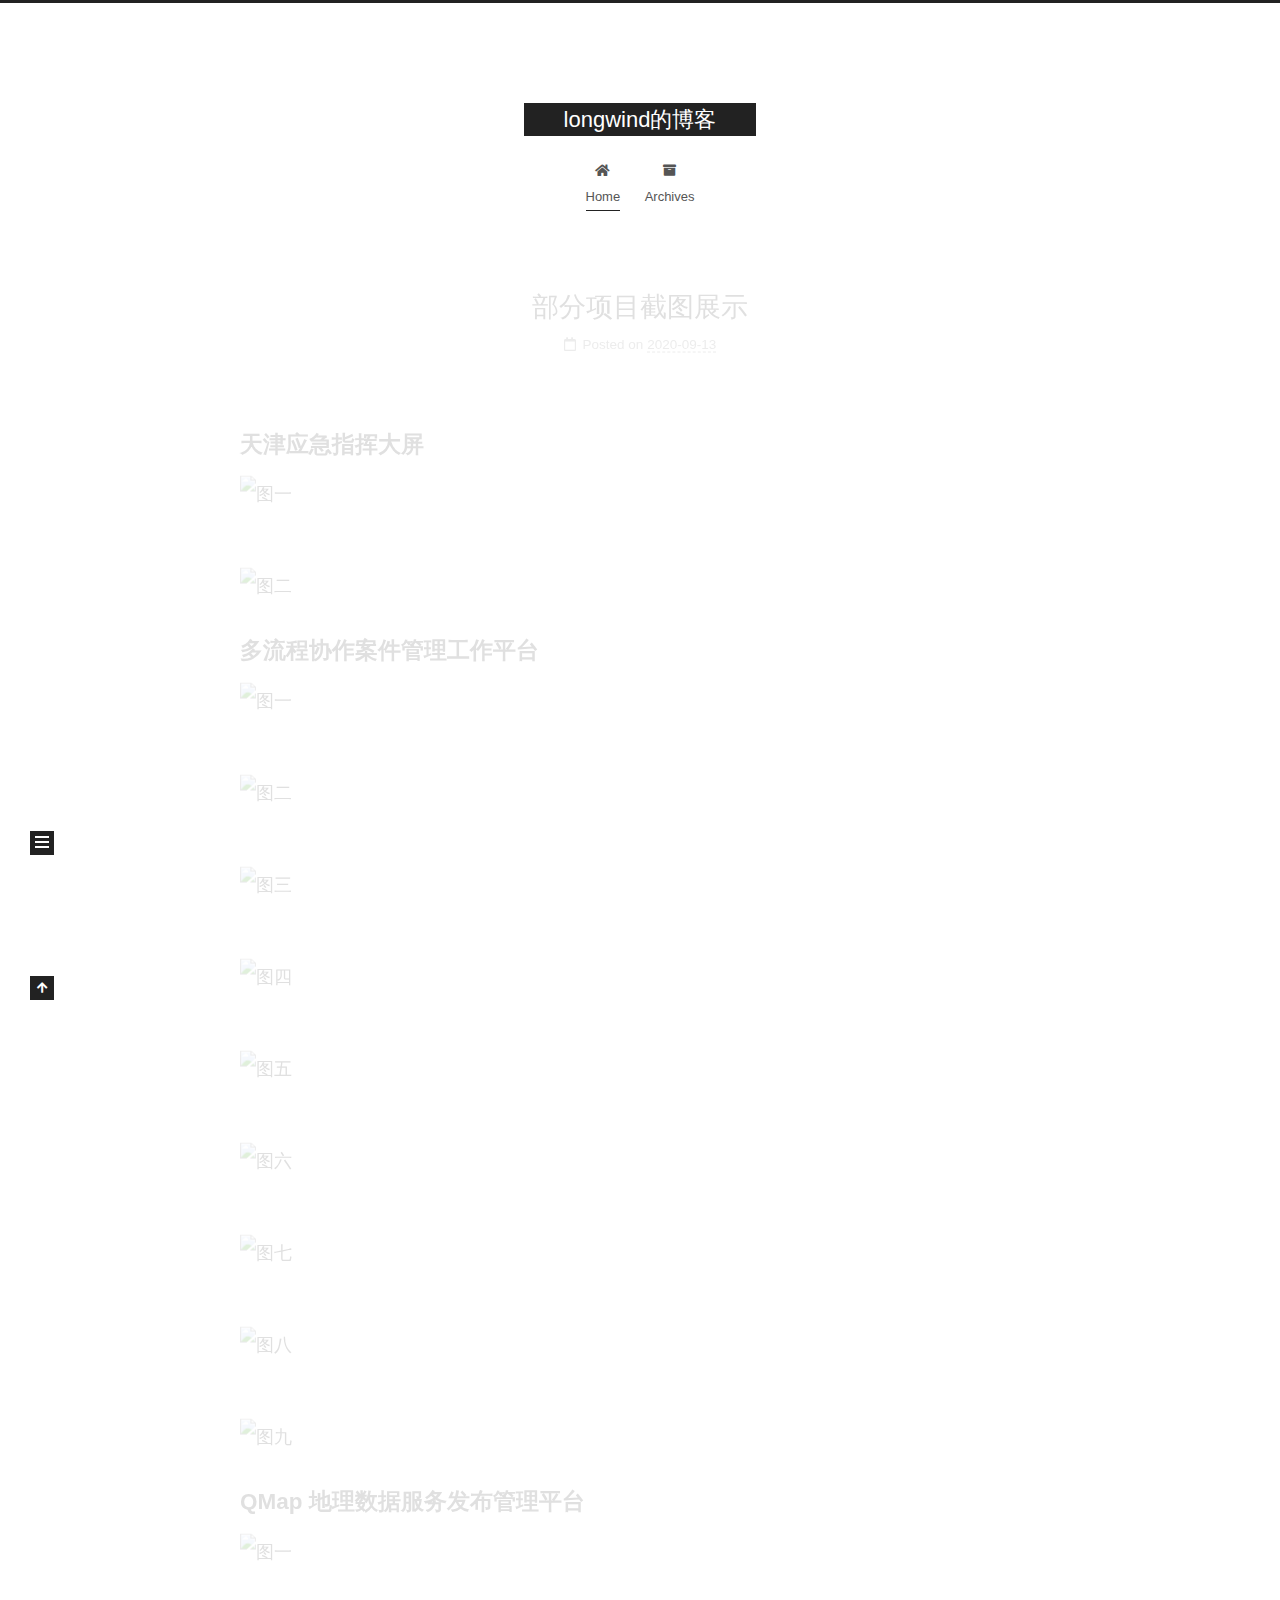
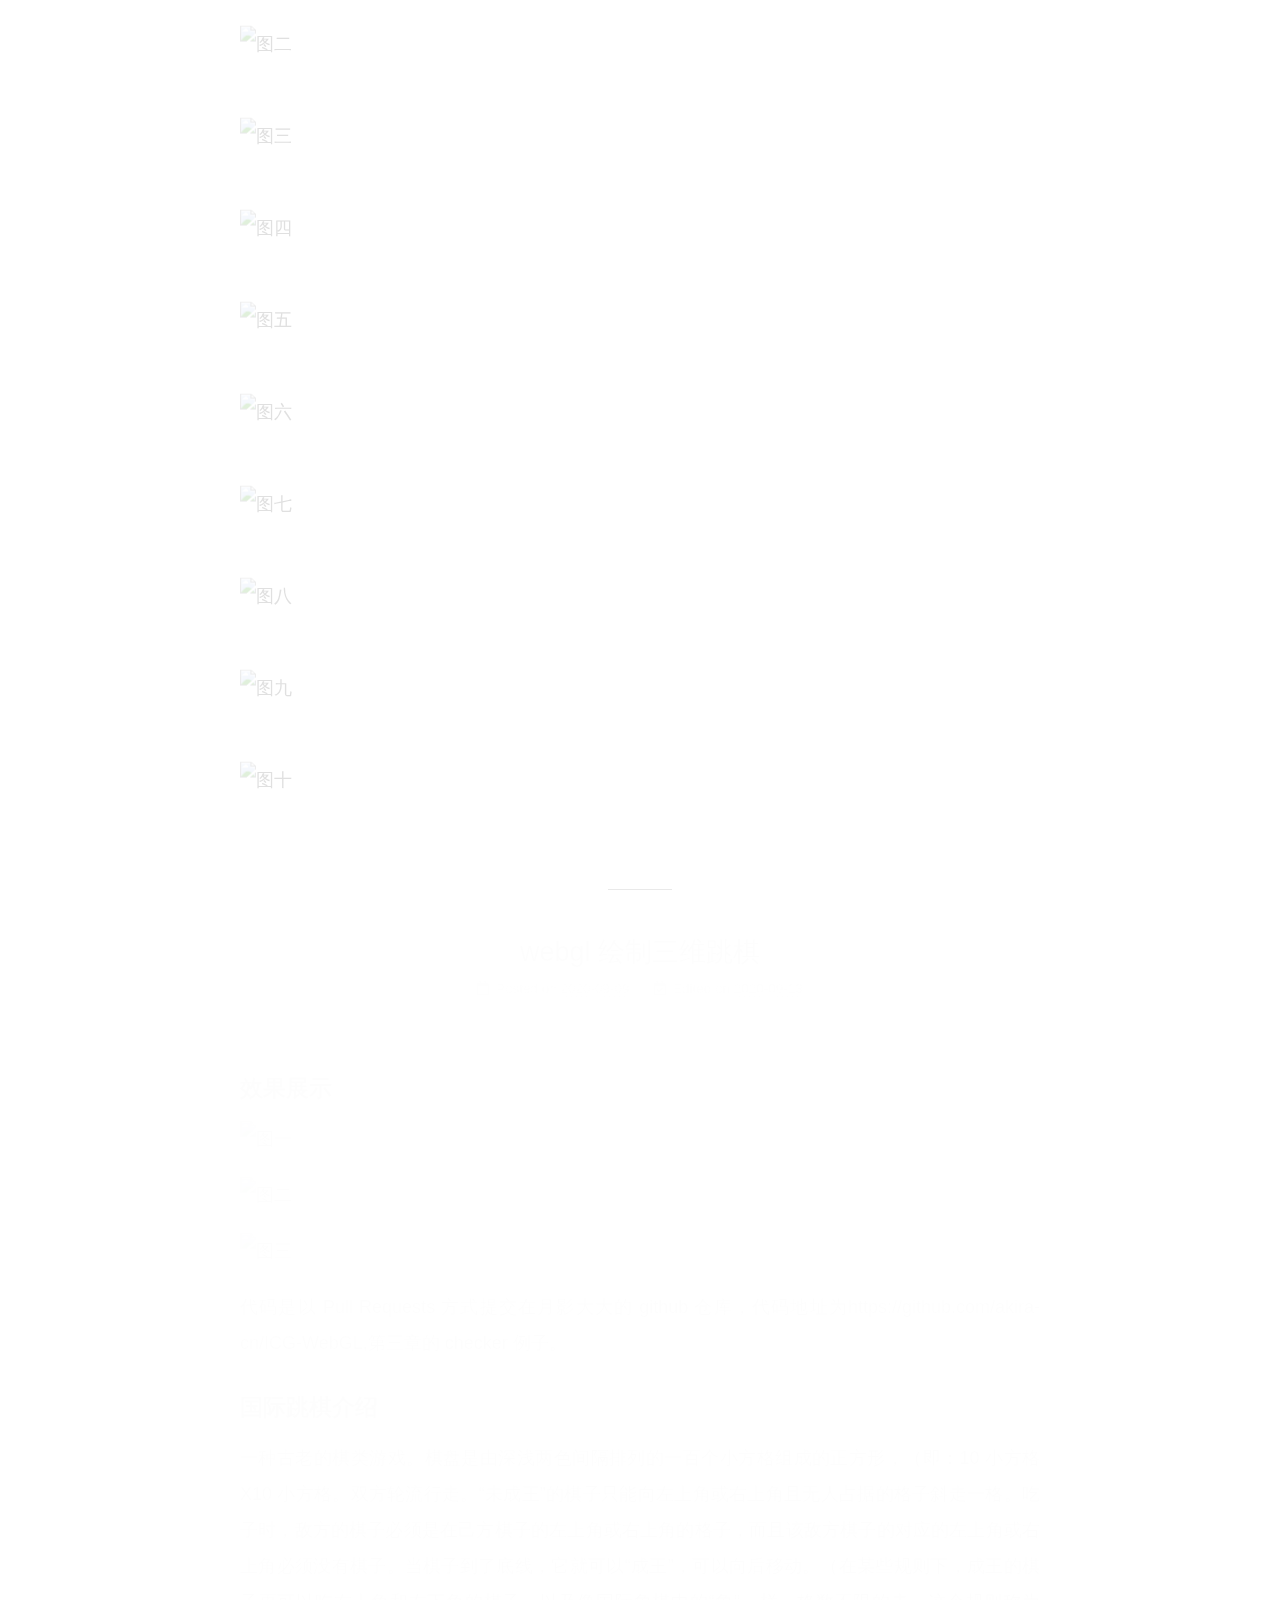
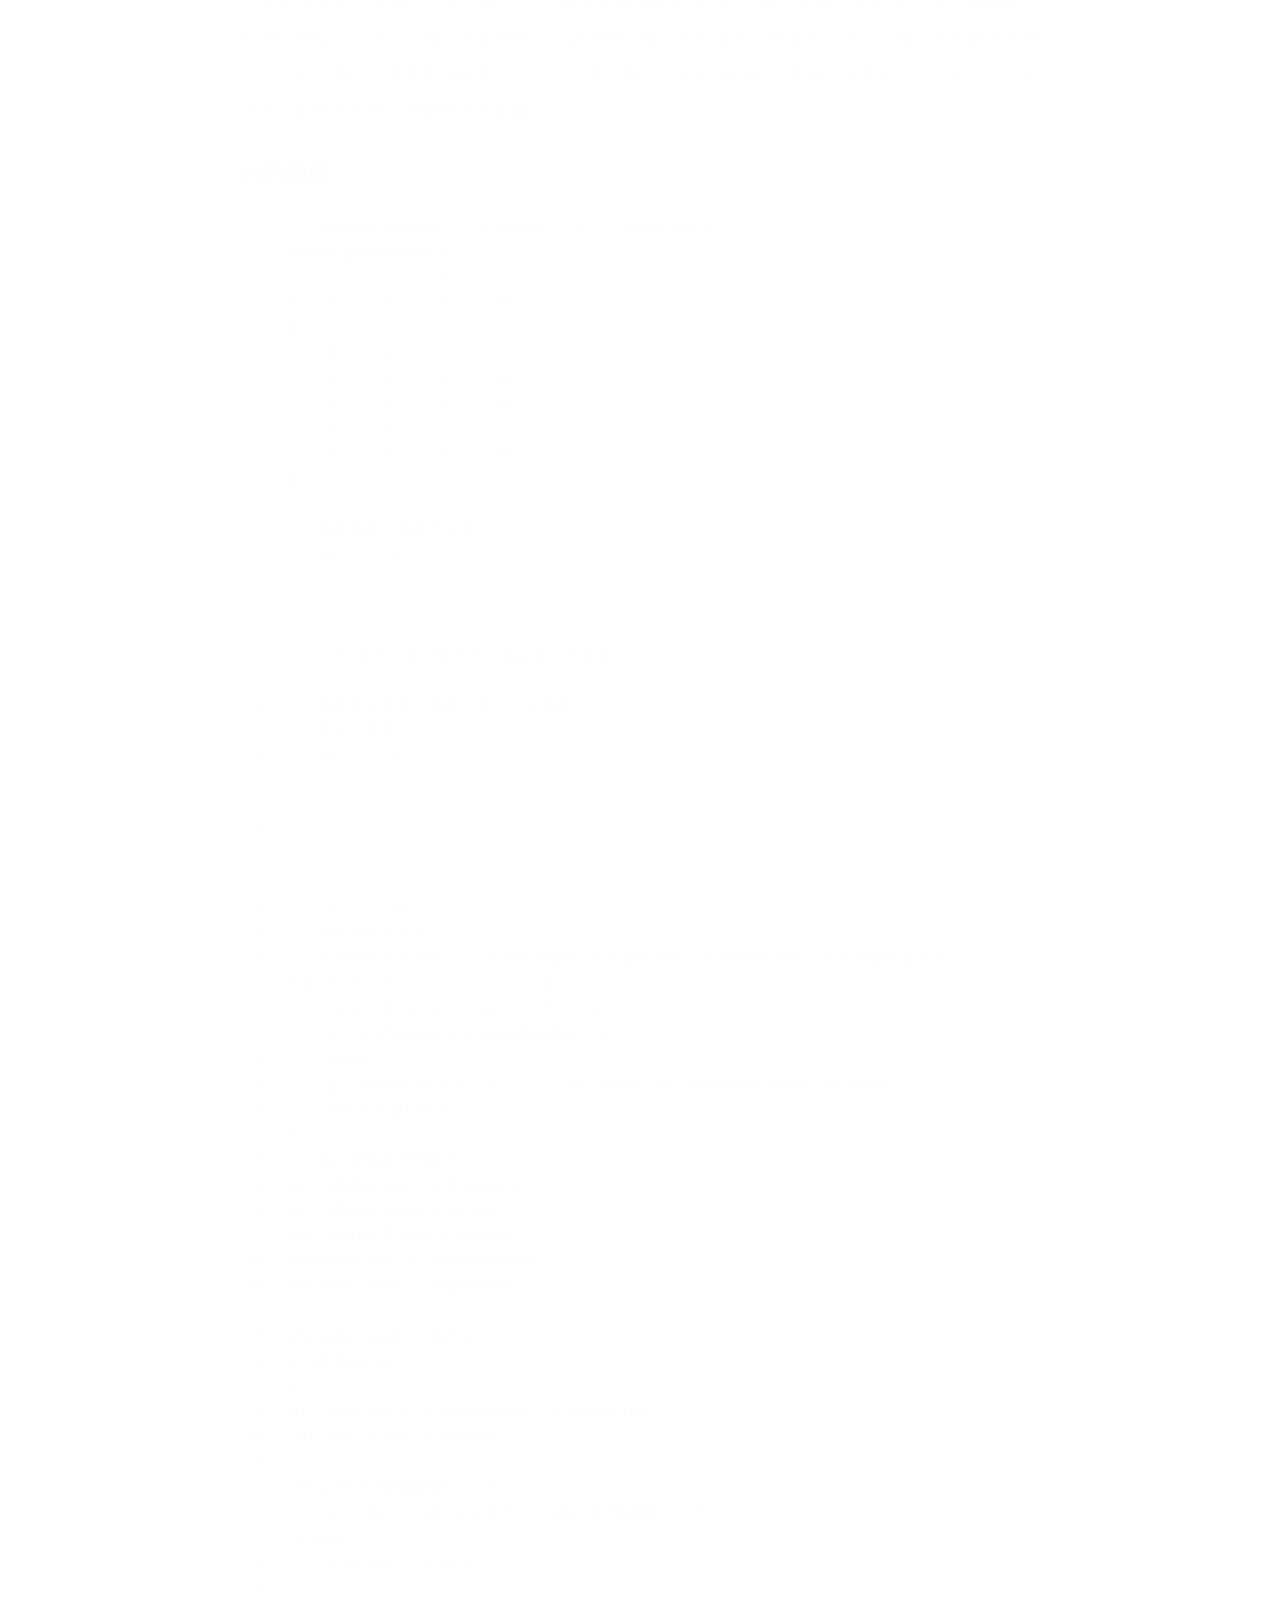
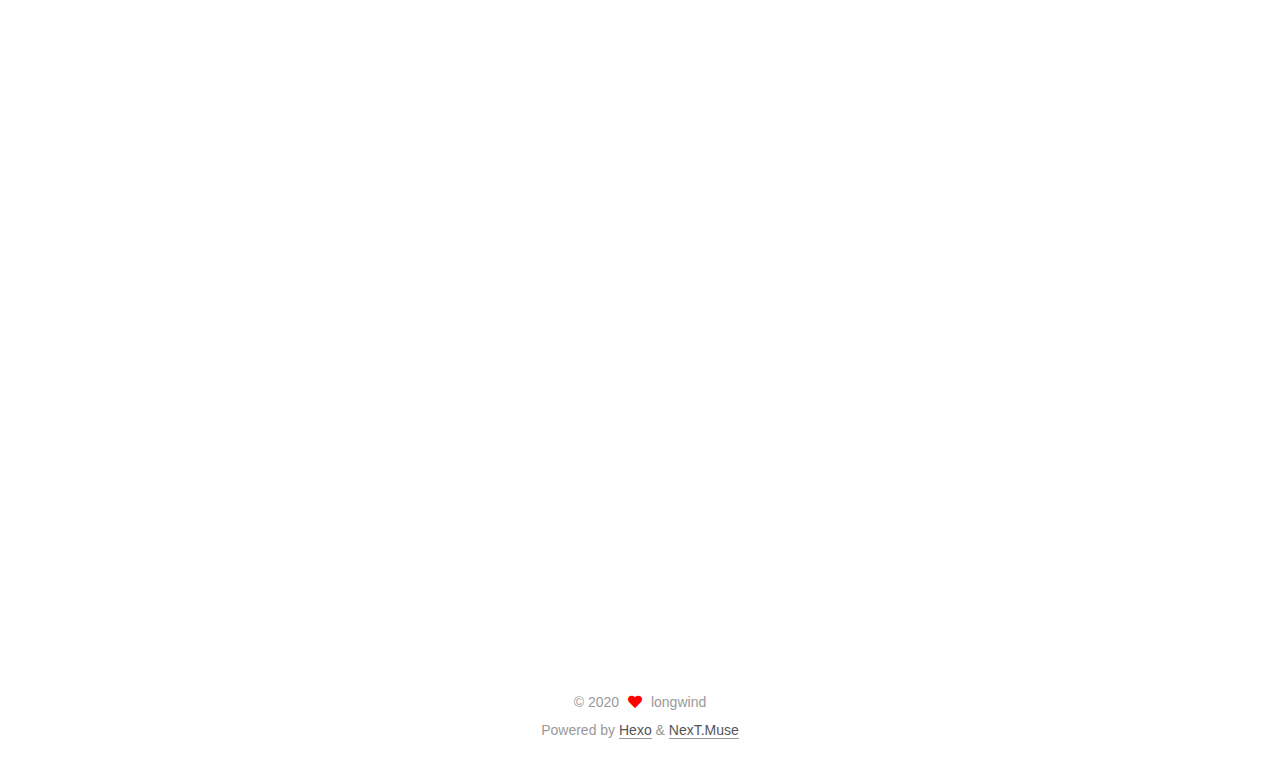
==== commit 4129822e: "Site updated: 2020-09-13 23:14:14" ====
--- a/index.html
+++ b/index.html
@@ -145,7 +145,7 @@
   
   
   <article itemscope itemtype="http://schema.org/Article" class="post-block" lang="en">
-    <link itemprop="mainEntityOfPage" href="https://longwind91.github.io/2020/09/10/article2-jsTips/">
+    <link itemprop="mainEntityOfPage" href="https://longwind91.github.io/2020/09/13/worksDisplay/">
 
     <span hidden itemprop="author" itemscope itemtype="http://schema.org/Person">
       <meta itemprop="image" content="/images/avatar.gif">
@@ -159,7 +159,7 @@
       <header class="post-header">
         <h2 class="post-title" itemprop="name headline">
           
-            <a href="/2020/09/10/article2-jsTips/" class="post-title-link" itemprop="url">js常用技巧记录</a>
+            <a href="/2020/09/13/worksDisplay/" class="post-title-link" itemprop="url">部分项目截图展示</a>
         </h2>
 
         <div class="post-meta">
@@ -168,16 +168,10 @@
                 <i class="far fa-calendar"></i>
               </span>
               <span class="post-meta-item-text">Posted on</span>
-
-              <time title="Created: 2020-09-10 18:00:34" itemprop="dateCreated datePublished" datetime="2020-09-10T18:00:34+08:00">2020-09-10</time>
+              
+
+              <time title="Created: 2020-09-13 22:58:55 / Modified: 23:11:23" itemprop="dateCreated datePublished" datetime="2020-09-13T22:58:55+08:00">2020-09-13</time>
             </span>
-              <span class="post-meta-item">
-                <span class="post-meta-item-icon">
-                  <i class="far fa-calendar-check"></i>
-                </span>
-                <span class="post-meta-item-text">Edited on</span>
-                <time title="Modified: 2020-09-13 20:57:38" itemprop="dateModified" datetime="2020-09-13T20:57:38+08:00">2020-09-13</time>
-              </span>
 
           
 
@@ -190,84 +184,9 @@
     <div class="post-body" itemprop="articleBody">
 
       
-          <p>归纳总结一些 js 中常用的小技巧。</p>
-<h3 id="尾递归"><a href="#尾递归" class="headerlink" title="尾递归"></a>尾递归</h3><p>代码来源于<a target="_blank" rel="noopener" href="https://es6.ruanyifeng.com/#docs/function">阮一峰 ES6 入门</a>。<br>先看尾调用优化，如下代码:</p>
-<figure class="highlight javascript"><table><tr><td class="gutter"><pre><span class="line">1</span><br><span class="line">2</span><br><span class="line">3</span><br></pre></td><td class="code"><pre><span class="line"><span class="function"><span class="keyword">function</span> <span class="title">f</span>(<span class="params">x</span>)</span>&#123;</span><br><span class="line">    <span class="keyword">return</span> g(x)</span><br><span class="line">&#125;</span><br></pre></td></tr></table></figure>
-
-<p>在 f 函数执行到 g(x)里面时，只保留内层函数的调用帧，删除了 f(x)的调用帧，节省内存，推荐使用。尾调用就是函数式编程的基础。</p>
-<hr>
-<p>看一个不使用尾递归的阶乘函数，复杂度 O(n)，代码如下：</p>
-<figure class="highlight javascript"><table><tr><td class="gutter"><pre><span class="line">1</span><br><span class="line">2</span><br><span class="line">3</span><br><span class="line">4</span><br><span class="line">5</span><br><span class="line">6</span><br><span class="line">7</span><br></pre></td><td class="code"><pre><span class="line"><span class="function"><span class="keyword">function</span> <span class="title">factorial</span>(<span class="params">n</span>)</span>&#123;</span><br><span class="line">    <span class="keyword">if</span>(n===<span class="number">1</span>)&#123;</span><br><span class="line">        <span class="keyword">return</span> <span class="number">1</span></span><br><span class="line">    &#125;</span><br><span class="line">    <span class="keyword">return</span> n*factorial(n<span class="number">-1</span>)</span><br><span class="line">&#125;</span><br><span class="line">factorial(<span class="number">5</span>) <span class="comment">// 120</span></span><br></pre></td></tr></table></figure>
-
-<p>如果 n 足够大，容易发生栈溢出，来看看尾递归的代码：</p>
-<figure class="highlight javascript"><table><tr><td class="gutter"><pre><span class="line">1</span><br><span class="line">2</span><br><span class="line">3</span><br><span class="line">4</span><br><span class="line">5</span><br></pre></td><td class="code"><pre><span class="line"><span class="function"><span class="keyword">function</span> <span class="title">factorial</span>(<span class="params">n,total</span>)</span>&#123;</span><br><span class="line">    <span class="keyword">if</span>(n===<span class="number">1</span>) <span class="keyword">return</span> total</span><br><span class="line">    <span class="keyword">return</span> factorial(n<span class="number">-1</span>,total*n)</span><br><span class="line">&#125;</span><br><span class="line">factorial(<span class="number">5</span>,<span class="number">1</span>) <span class="comment">// 120</span></span><br></pre></td></tr></table></figure>
-
-<p>尾递归只保留一个调用记录，复杂度为 O(1)</p>
-<p>非尾递归的 Fibonacci 数列实现如下:</p>
-<figure class="highlight javascript"><table><tr><td class="gutter"><pre><span class="line">1</span><br><span class="line">2</span><br><span class="line">3</span><br><span class="line">4</span><br><span class="line">5</span><br><span class="line">6</span><br><span class="line">7</span><br><span class="line">8</span><br><span class="line">9</span><br></pre></td><td class="code"><pre><span class="line"><span class="function"><span class="keyword">function</span> <span class="title">Fibonacci</span>(<span class="params">n</span>)</span>&#123;</span><br><span class="line">    <span class="keyword">if</span>(n&lt;=<span class="number">1</span>)&#123;</span><br><span class="line">        <span class="keyword">return</span> <span class="number">1</span></span><br><span class="line">    &#125;</span><br><span class="line">    <span class="keyword">return</span> Fibonacci(n<span class="number">-1</span>)+Fibonacci(n<span class="number">-2</span>);</span><br><span class="line">&#125;</span><br><span class="line">Fibonacci(<span class="number">10</span>) <span class="comment">// 89</span></span><br><span class="line">Fibonacci(<span class="number">100</span>) <span class="comment">// 超时</span></span><br><span class="line">Fibonacci(<span class="number">500</span>) <span class="comment">// 超时</span></span><br></pre></td></tr></table></figure>
-
-<p>尾递归优化后的 Fibonacci 数列实现如下：</p>
-<figure class="highlight javascript"><table><tr><td class="gutter"><pre><span class="line">1</span><br><span class="line">2</span><br><span class="line">3</span><br><span class="line">4</span><br><span class="line">5</span><br><span class="line">6</span><br><span class="line">7</span><br><span class="line">8</span><br><span class="line">9</span><br></pre></td><td class="code"><pre><span class="line"><span class="function"><span class="keyword">function</span> <span class="title">Fibonacci</span>(<span class="params">n,ac1=<span class="number">1</span>,ac2=<span class="number">1</span></span>)</span>&#123;</span><br><span class="line">    <span class="keyword">if</span>(n&lt;=<span class="number">1</span>&gt;)&#123;</span><br><span class="line">        <span class="keyword">return</span> ac2</span><br><span class="line">    &#125;</span><br><span class="line">    <span class="keyword">return</span> Fibonacci(n<span class="number">-1</span>,ac2,ac1+ac2)</span><br><span class="line">&#125;</span><br><span class="line"></span><br><span class="line">Fibonacci(<span class="number">100</span>) <span class="comment">// 5731478...位数太大不列出了</span></span><br><span class="line">Fibonacci(<span class="number">1000</span>) <span class="comment">// 7.033...e+2位数太大不列出了</span></span><br></pre></td></tr></table></figure>
-
-<p>在尾递归优化后的函数栈溢出解决了，相对节省了内存。</p>
-<h3 id="深度克隆"><a href="#深度克隆" class="headerlink" title="深度克隆"></a>深度克隆</h3><p>浅拷贝方法有 Object.assign()、lodash 的_.clone()、展开运算符…、数组的 contact sline 等方法</p>
-<h5 id="方法一-JSON-parse"><a href="#方法一-JSON-parse" class="headerlink" title="方法一 JSON.parse"></a>方法一 JSON.parse</h5><figure class="highlight javascript"><table><tr><td class="gutter"><pre><span class="line">1</span><br></pre></td><td class="code"><pre><span class="line"><span class="keyword">const</span> newObj =<span class="built_in">JSON</span>.parse(<span class="built_in">JSON</span>.stringify)<span class="string">`javaScript</span></span><br></pre></td></tr></table></figure>
-
-<p>缺点是无法处理函数和正则、出现对象的循环引用报错</p>
-<h6 id="方法二-函数库-lodash-的-cloneDeep-方法"><a href="#方法二-函数库-lodash-的-cloneDeep-方法" class="headerlink" title="方法二 函数库 lodash 的_.cloneDeep()方法"></a>方法二 函数库 lodash 的_.cloneDeep()方法</h6><h6 id="方法三-手写递归"><a href="#方法三-手写递归" class="headerlink" title="方法三 手写递归"></a>方法三 手写递归</h6><figure class="highlight javascript"><table><tr><td class="gutter"><pre><span class="line">1</span><br><span class="line">2</span><br><span class="line">3</span><br><span class="line">4</span><br><span class="line">5</span><br><span class="line">6</span><br><span class="line">7</span><br><span class="line">8</span><br><span class="line">9</span><br><span class="line">10</span><br><span class="line">11</span><br><span class="line">12</span><br><span class="line">13</span><br><span class="line">14</span><br><span class="line">15</span><br><span class="line">16</span><br><span class="line">17</span><br><span class="line">18</span><br><span class="line">19</span><br><span class="line">20</span><br><span class="line">21</span><br><span class="line">22</span><br><span class="line">23</span><br><span class="line">24</span><br><span class="line">25</span><br></pre></td><td class="code"><pre><span class="line"><span class="function"><span class="keyword">function</span> <span class="title">deepClone</span>(<span class="params">obj, hash = new WeakMap()</span>) </span>&#123;</span><br><span class="line">    <span class="keyword">if</span> (obj === <span class="literal">null</span>) <span class="keyword">return</span> obj; <span class="comment">// 如果是null或者undefined我就不进行拷贝操作</span></span><br><span class="line">    <span class="keyword">if</span> (obj <span class="keyword">instanceof</span> <span class="built_in">Date</span>) <span class="keyword">return</span> <span class="keyword">new</span> <span class="built_in">Date</span>(obj);</span><br><span class="line">    <span class="keyword">if</span> (obj <span class="keyword">instanceof</span> <span class="built_in">RegExp</span>) <span class="keyword">return</span> <span class="keyword">new</span> <span class="built_in">RegExp</span>(obj);</span><br><span class="line">    <span class="comment">// 可能是对象或者普通的值  如果是函数的话是不需要深拷贝</span></span><br><span class="line">    <span class="keyword">if</span> (<span class="keyword">typeof</span> obj !== <span class="string">&quot;object&quot;</span>) <span class="keyword">return</span> obj;</span><br><span class="line">    <span class="comment">// 是对象的话就要进行深拷贝</span></span><br><span class="line">    <span class="keyword">if</span> (hash.get(obj)) <span class="keyword">return</span> hash.get(obj);</span><br><span class="line">    <span class="keyword">let</span> cloneObj = <span class="keyword">new</span> obj.constructor();</span><br><span class="line">    <span class="comment">// 找到的是所属类原型上的constructor,而原型上的 constructor指向的是当前类本身</span></span><br><span class="line">    hash.set(obj, cloneObj);</span><br><span class="line">    <span class="keyword">for</span> (<span class="keyword">let</span> key <span class="keyword">in</span> obj) &#123;</span><br><span class="line">        <span class="keyword">if</span> (obj.hasOwnProperty(key)) &#123;</span><br><span class="line">            <span class="comment">// 实现一个递归拷贝</span></span><br><span class="line">            cloneObj[key] = deepClone(obj[key], hash);</span><br><span class="line">        &#125;</span><br><span class="line">    &#125;</span><br><span class="line">    <span class="keyword">return</span> cloneObj;</span><br><span class="line">&#125;</span><br><span class="line"><span class="keyword">let</span> obj = &#123; <span class="attr">name</span>: <span class="number">1</span>, <span class="attr">address</span>: &#123; <span class="attr">x</span>: <span class="number">100</span> &#125; &#125;;</span><br><span class="line">obj.o = obj; <span class="comment">// 对象存在循环引用的情况</span></span><br><span class="line"><span class="keyword">let</span> d = deepClone(obj);</span><br><span class="line">obj.address.x = <span class="number">200</span>;</span><br><span class="line"><span class="built_in">console</span>.log(d);</span><br><span class="line"></span><br></pre></td></tr></table></figure>
-
-<h6 id="方法四，filter-clone-方法，强烈推荐。"><a href="#方法四，filter-clone-方法，强烈推荐。" class="headerlink" title="方法四，filter-clone 方法，强烈推荐。"></a>方法四，filter-clone 方法，强烈推荐。</h6><p>太阳大佬写的，支持克隆部分属性，还支持正则，很灵活。npm 地址为<a target="_blank" rel="noopener" href="https://www.npmjs.com/package/filter-clone">https://www.npmjs.com/package/filter-clone</a></p>
-<figure class="highlight javascript"><table><tr><td class="gutter"><pre><span class="line">1</span><br><span class="line">2</span><br><span class="line">3</span><br></pre></td><td class="code"><pre><span class="line"><span class="keyword">import</span> filterClone <span class="keyword">from</span> <span class="string">&#x27;filter-clone&#x27;</span></span><br><span class="line"><span class="comment">// some code</span></span><br><span class="line">filterClone(object, include, exclude)</span><br></pre></td></tr></table></figure>
-
-<h3 id="防抖节流"><a href="#防抖节流" class="headerlink" title="防抖节流"></a>防抖节流</h3><p>防抖的核心思想是高频操作执行结束，n 秒后仅执行一次；而节流是每隔一段时间就会执行一次。</p>
-<p><strong><em>防抖 debounce</em></strong></p>
-<p>search 搜索联想，用户在不断输入值时，用防抖来节约请求资源。<br>window 触发 resize 的时候，不断的调整浏览器窗口大小会不断的触发这个事件，用防抖来让其只触发一次</p>
-<figure class="highlight javascript"><table><tr><td class="gutter"><pre><span class="line">1</span><br><span class="line">2</span><br><span class="line">3</span><br><span class="line">4</span><br><span class="line">5</span><br><span class="line">6</span><br><span class="line">7</span><br><span class="line">8</span><br><span class="line">9</span><br><span class="line">10</span><br><span class="line">11</span><br></pre></td><td class="code"><pre><span class="line"><span class="function"><span class="keyword">function</span> <span class="title">debounce</span>(<span class="params">fun, delay</span>) </span>&#123;</span><br><span class="line">    <span class="keyword">return</span> <span class="function"><span class="params">args</span>=&gt;</span> &#123;</span><br><span class="line">        <span class="built_in">clearTimeout</span>(fun.id)</span><br><span class="line">        fun.id = <span class="built_in">setTimeout</span>(<span class="function">()=&gt;</span> &#123;</span><br><span class="line">            fun.call(that, args)</span><br><span class="line">        &#125;, delay)</span><br><span class="line">    &#125;</span><br><span class="line">&#125;</span><br><span class="line"></span><br><span class="line"><span class="keyword">let</span> debounceAjax = debounce(ajax, <span class="number">500</span>) <span class="comment">// 不断请求时，延时500执行，若500毫秒内下一个请求来临，取消上一个请求</span></span><br><span class="line"></span><br></pre></td></tr></table></figure>
-
-<p><strong><em>节流 throttle</em></strong></p>
-<p>鼠标不断点击触发，mousedown(单位时间内只触发一次)<br>监听滚动事件，比如是否滑到底部自动加载更多，用 throttle 来判断<br>例如电梯等第一个人进来之后，5 秒后准时运作，不等待，若 5 秒内还有人进来，也不重置。</p>
-<figure class="highlight javascript"><table><tr><td class="gutter"><pre><span class="line">1</span><br><span class="line">2</span><br><span class="line">3</span><br><span class="line">4</span><br><span class="line">5</span><br><span class="line">6</span><br><span class="line">7</span><br><span class="line">8</span><br><span class="line">9</span><br><span class="line">10</span><br><span class="line">11</span><br><span class="line">12</span><br><span class="line">13</span><br><span class="line">14</span><br><span class="line">15</span><br><span class="line">16</span><br><span class="line">17</span><br><span class="line">18</span><br><span class="line">19</span><br><span class="line">20</span><br><span class="line">21</span><br><span class="line">22</span><br><span class="line">23</span><br></pre></td><td class="code"><pre><span class="line"><span class="comment">// 定时器</span></span><br><span class="line"><span class="function"><span class="keyword">function</span> <span class="title">throttle</span> (<span class="params">fn, delay</span>) </span>&#123;</span><br><span class="line">    <span class="keyword">return</span> <span class="function"><span class="params">args</span> =&gt;</span> &#123;</span><br><span class="line">        <span class="keyword">if</span> (fn.id) <span class="keyword">return</span></span><br><span class="line"></span><br><span class="line">        fn.id = <span class="built_in">setTimeout</span>(<span class="function">() =&gt;</span> &#123;</span><br><span class="line">            fn.call(<span class="built_in">this</span>, args)</span><br><span class="line">            <span class="built_in">clearTimeout</span>(fn.id)</span><br><span class="line">            fn.id = <span class="literal">null</span></span><br><span class="line">        &#125;, delay)</span><br><span class="line">    &#125;</span><br><span class="line">&#125;</span><br><span class="line"><span class="comment">// 时间戳</span></span><br><span class="line"><span class="function"><span class="keyword">function</span> <span class="title">throttle</span> (<span class="params">fn, delay</span>) </span>&#123;</span><br><span class="line">    <span class="keyword">let</span> last = <span class="number">0</span></span><br><span class="line">    <span class="keyword">return</span> <span class="function"><span class="params">args</span> =&gt;</span> &#123;</span><br><span class="line">        <span class="keyword">let</span> now = <span class="built_in">Date</span>.now()</span><br><span class="line">        <span class="keyword">if</span> (now &gt; last + delay) &#123;</span><br><span class="line">            fn.call(fn, args)</span><br><span class="line">            last = now</span><br><span class="line">        &#125;</span><br><span class="line">    &#125;</span><br><span class="line">&#125;</span><br></pre></td></tr></table></figure>
-
-<h3 id="随机颜色"><a href="#随机颜色" class="headerlink" title="随机颜色"></a>随机颜色</h3><figure class="highlight javascript"><table><tr><td class="gutter"><pre><span class="line">1</span><br><span class="line">2</span><br><span class="line">3</span><br><span class="line">4</span><br><span class="line">5</span><br><span class="line">6</span><br><span class="line">7</span><br><span class="line">8</span><br><span class="line">9</span><br><span class="line">10</span><br><span class="line">11</span><br><span class="line">12</span><br><span class="line">13</span><br><span class="line">14</span><br><span class="line">15</span><br><span class="line">16</span><br><span class="line">17</span><br></pre></td><td class="code"><pre><span class="line"><span class="function"><span class="keyword">function</span> <span class="title">randomHexColor</span>(<span class="params"></span>) </span>&#123; <span class="comment">//随机生成十六进制颜色</span></span><br><span class="line">    <span class="keyword">var</span> hex = <span class="built_in">Math</span>.floor(<span class="built_in">Math</span>.random() * <span class="number">16777216</span>).toString(<span class="number">16</span>); <span class="comment">//生成ffffff以内16进制数</span></span><br><span class="line">        <span class="keyword">while</span> (hex.length &lt; <span class="number">6</span>) &#123; <span class="comment">//while循环判断hex位数，少于6位前面加0凑够6位</span></span><br><span class="line">        hex = <span class="string">&#x27;0&#x27;</span> + hex;</span><br><span class="line">    &#125;</span><br><span class="line">    <span class="keyword">return</span> <span class="string">&#x27;#&#x27;</span> + hex; <span class="comment">//返回‘#&#x27;开头16进制颜色</span></span><br><span class="line">&#125;</span><br><span class="line"><span class="comment">//</span></span><br><span class="line"><span class="function"><span class="keyword">function</span> <span class="title">randomHexColor</span>(<span class="params"></span>) </span>&#123; <span class="comment">//随机生成十六进制颜色</span></span><br><span class="line">    <span class="keyword">return</span> <span class="string">&#x27;#&#x27;</span> + (<span class="string">&#x27;00000&#x27;</span> + (<span class="built_in">Math</span>.random() * <span class="number">0x1000000</span> &lt;&lt; <span class="number">0</span>).toString(<span class="number">16</span>)).substr(<span class="number">-6</span>);</span><br><span class="line">&#125;</span><br><span class="line"><span class="function"><span class="keyword">function</span> <span class="title">randomRgbColor</span>(<span class="params"></span>) </span>&#123; <span class="comment">//随机生成RGB颜色</span></span><br><span class="line">    <span class="keyword">var</span> r = <span class="built_in">Math</span>.floor(<span class="built_in">Math</span>.random() * <span class="number">256</span>); <span class="comment">//随机生成256以内r值</span></span><br><span class="line">    <span class="keyword">var</span> g = <span class="built_in">Math</span>.floor(<span class="built_in">Math</span>.random() * <span class="number">256</span>); <span class="comment">//随机生成256以内g值</span></span><br><span class="line">    <span class="keyword">var</span> b = <span class="built_in">Math</span>.floor(<span class="built_in">Math</span>.random() * <span class="number">256</span>); <span class="comment">//随机生成256以内b值</span></span><br><span class="line">    <span class="keyword">return</span> <span class="string">`rgb(<span class="subst">$&#123;r&#125;</span>,<span class="subst">$&#123;g&#125;</span>,<span class="subst">$&#123;b&#125;</span>)`</span>; <span class="comment">//返回rgb(r,g,b)格式颜色</span></span><br><span class="line">&#125;</span><br></pre></td></tr></table></figure>
-
-<h3 id="正则记录"><a href="#正则记录" class="headerlink" title="正则记录"></a>正则记录</h3><figure class="highlight javascript"><table><tr><td class="gutter"><pre><span class="line">1</span><br><span class="line">2</span><br><span class="line">3</span><br><span class="line">4</span><br><span class="line">5</span><br><span class="line">6</span><br><span class="line">7</span><br><span class="line">8</span><br><span class="line">9</span><br><span class="line">10</span><br><span class="line">11</span><br><span class="line">12</span><br><span class="line">13</span><br><span class="line">14</span><br><span class="line">15</span><br><span class="line">16</span><br><span class="line">17</span><br><span class="line">18</span><br><span class="line">19</span><br><span class="line">20</span><br><span class="line">21</span><br><span class="line">22</span><br><span class="line">23</span><br><span class="line">24</span><br><span class="line">25</span><br><span class="line">26</span><br></pre></td><td class="code"><pre><span class="line"><span class="comment">// 正则函数</span></span><br><span class="line">str.match(reg) <span class="comment">//[a, b ,c]</span></span><br><span class="line">str.replace(reg,<span class="string">&quot;a&quot;</span>) <span class="comment">// 返回替换后的字符串</span></span><br><span class="line">str.serach(reg) <span class="comment">// 返回索引</span></span><br><span class="line">reg.test(str) <span class="comment">//返回true、false</span></span><br><span class="line"><span class="comment">//匹配十六进制颜色</span></span><br><span class="line">/^#([a-fA-f0-9]&#123;6&#125;||[a-fA-f0-9]&#123;3&#125;)$/</span><br><span class="line"><span class="comment">// 匹配二十四小时</span></span><br><span class="line">/^([<span class="number">01</span>][<span class="number">0</span><span class="number">-9</span>]||<span class="number">2</span>[<span class="number">0</span><span class="number">-3</span>]):([<span class="number">0</span><span class="number">-5</span>][<span class="number">0</span><span class="number">-9</span>])$/</span><br><span class="line"><span class="comment">//匹配id内容</span></span><br><span class="line"><span class="keyword">let</span> regex = <span class="regexp">/id=&quot;.*?&quot;/</span></span><br><span class="line"><span class="keyword">let</span> string = <span class="string">&#x27;&lt;div id=&quot;container&quot; class=&quot;main&quot;&gt;&lt;/div&gt;&#x27;</span>;</span><br><span class="line"><span class="built_in">console</span>.log(string.match(regex)[<span class="number">0</span>]); <span class="comment">// =&gt; id=&quot;container&quot;</span></span><br><span class="line"><span class="comment">// 不匹配任何东西</span></span><br><span class="line">/.^/</span><br><span class="line"><span class="comment">// 数字千位分隔符表示法</span></span><br><span class="line">/(?|^)(?=(\d&#123;<span class="number">3</span>&#125;)+$)/g</span><br><span class="line"><span class="comment">// 密码长度6-12位，由数字、小写字符和大写字母组成，但必须至少包括 2 种字符。</span></span><br><span class="line">/^[<span class="number">0</span><span class="number">-9</span>a-zA-Z]&#123;<span class="number">6</span>,<span class="number">12</span>&#125;$/</span><br><span class="line"><span class="comment">//(?=.*[0-9]) 表示该位置后面的字符匹配 .*[0-9]，即，有任何多个任意字符，后面再跟个数字。</span></span><br><span class="line"><span class="comment">//翻译成大白话，就是接下来的字符，必须包含个数字。</span></span><br><span class="line">/((?=.*[<span class="number">0</span><span class="number">-9</span>])(?=.*[a-z])|(?=.*[<span class="number">0</span><span class="number">-9</span>])(?=.*[A-Z])|(?=.*[a-z])(?=.*[A- Z]))^[<span class="number">0</span><span class="number">-9</span>A-Za-z]&#123;<span class="number">6</span>,<span class="number">12</span>&#125;$/</span><br><span class="line"><span class="comment">//把 yyyy-mm-dd 格式，替换成 mm/dd/yyyy</span></span><br><span class="line"><span class="keyword">let</span> regex = <span class="regexp">/(\d&#123;4&#125;)-(\d&#123;2&#125;)-(\d&#123;2&#125;)/</span>;</span><br><span class="line"><span class="keyword">let</span> string = <span class="string">&quot;2017-06-12&quot;</span>;</span><br><span class="line"><span class="keyword">let</span> result = string.replace(regex, <span class="string">&quot;$2/$3/$1&quot;</span>); <span class="built_in">console</span>.log(result);</span><br></pre></td></tr></table></figure>
-
-<h3 id="保留两位小数"><a href="#保留两位小数" class="headerlink" title="保留两位小数"></a>保留两位小数</h3><p>四舍五入</p>
-<figure class="highlight javascript"><table><tr><td class="gutter"><pre><span class="line">1</span><br><span class="line">2</span><br></pre></td><td class="code"><pre><span class="line"><span class="keyword">let</span> num = <span class="number">3.1455926</span></span><br><span class="line">num = num.toFixed(<span class="number">2</span>)  <span class="comment">// 输出3.15，变成字符串</span></span><br></pre></td></tr></table></figure>
-
-<p>正则匹配</p>
-<figure class="highlight javascript"><table><tr><td class="gutter"><pre><span class="line">1</span><br></pre></td><td class="code"><pre><span class="line"><span class="built_in">Number</span>(<span class="number">15.7784514000</span>.toString().match(<span class="regexp">/^\d+(?:\.\d&#123;0,2&#125;)?/</span>)) <span class="comment">// 输出结果为 15.77,不能用于整数如 10 必须写为10.0000</span></span><br></pre></td></tr></table></figure>
-
-<h3 id="各种循环总结"><a href="#各种循环总结" class="headerlink" title="各种循环总结"></a>各种循环总结</h3><p><strong>基础 for 循环</strong><br>效率最好，可以随时 break</p>
-<figure class="highlight javascript"><table><tr><td class="gutter"><pre><span class="line">1</span><br><span class="line">2</span><br><span class="line">3</span><br><span class="line">4</span><br></pre></td><td class="code"><pre><span class="line"><span class="comment">// 据说这样写效率最高，其实效率差距不大</span></span><br><span class="line"><span class="keyword">for</span> (<span class="keyword">let</span> i = arr.length; i--;) &#123;</span><br><span class="line">    <span class="built_in">console</span>.log(arr[i])</span><br><span class="line">&#125;</span><br></pre></td></tr></table></figure>
-
-<p><strong>for in</strong><br>输出索引，数组和对象可用</p>
-<figure class="highlight javascript"><table><tr><td class="gutter"><pre><span class="line">1</span><br><span class="line">2</span><br><span class="line">3</span><br><span class="line">4</span><br><span class="line">5</span><br><span class="line">6</span><br><span class="line">7</span><br><span class="line">8</span><br><span class="line">9</span><br><span class="line">10</span><br><span class="line">11</span><br><span class="line">12</span><br><span class="line">13</span><br><span class="line">14</span><br></pre></td><td class="code"><pre><span class="line"><span class="keyword">let</span> arr = [<span class="number">11</span>,<span class="number">22</span>,<span class="number">33</span>]</span><br><span class="line"><span class="keyword">for</span>(<span class="keyword">let</span> i <span class="keyword">in</span> arr)&#123;</span><br><span class="line">    <span class="built_in">console</span>.log(i)</span><br><span class="line">&#125;</span><br><span class="line"><span class="comment">// 输出0</span></span><br><span class="line"><span class="comment">// 输出1</span></span><br><span class="line"><span class="comment">// 输出2</span></span><br><span class="line"><span class="keyword">let</span> obj = &#123;<span class="attr">name</span>: <span class="string">&#x27;li&#x27;</span>, <span class="attr">sex</span>: <span class="string">&#x27;male&#x27;</span>, <span class="attr">age</span>: <span class="number">18</span>&#125;</span><br><span class="line"><span class="keyword">for</span>(<span class="keyword">let</span> key <span class="keyword">in</span> obj)&#123;</span><br><span class="line">    <span class="built_in">console</span>.log(key)</span><br><span class="line">&#125;</span><br><span class="line"><span class="comment">// 输出name</span></span><br><span class="line"><span class="comment">// 输出sex</span></span><br><span class="line"><span class="comment">// 输出age</span></span><br></pre></td></tr></table></figure>
-
-<p><strong>for of</strong><br>输出内容,可用于数组、map、set,对象不行</p>
-<figure class="highlight javascript"><table><tr><td class="gutter"><pre><span class="line">1</span><br><span class="line">2</span><br><span class="line">3</span><br><span class="line">4</span><br><span class="line">5</span><br><span class="line">6</span><br><span class="line">7</span><br><span class="line">8</span><br><span class="line">9</span><br><span class="line">10</span><br><span class="line">11</span><br><span class="line">12</span><br><span class="line">13</span><br><span class="line">14</span><br><span class="line">15</span><br><span class="line">16</span><br><span class="line">17</span><br><span class="line">18</span><br></pre></td><td class="code"><pre><span class="line"><span class="keyword">let</span> arr = [<span class="number">11</span>, <span class="number">22</span>, <span class="number">33</span>]</span><br><span class="line"><span class="keyword">for</span>(<span class="keyword">let</span> i <span class="keyword">of</span> arr)&#123;</span><br><span class="line">    <span class="built_in">console</span>.log(i)</span><br><span class="line">&#125;</span><br><span class="line"><span class="comment">// 输出11</span></span><br><span class="line"><span class="comment">// 输出22</span></span><br><span class="line"><span class="comment">// 输出33</span></span><br><span class="line"><span class="keyword">let</span> obj = &#123;<span class="attr">name</span>: <span class="string">&#x27;li&#x27;</span>, <span class="attr">sex</span>: <span class="string">&#x27;male&#x27;</span>, <span class="attr">age</span>: <span class="number">18</span>&#125;</span><br><span class="line"><span class="keyword">for</span>(<span class="keyword">let</span> value <span class="keyword">of</span> obj)&#123;</span><br><span class="line">    <span class="built_in">console</span>.log(key)</span><br><span class="line">&#125;</span><br><span class="line"><span class="comment">// 报错，obj is not iterable</span></span><br><span class="line"></span><br><span class="line"><span class="keyword">let</span> set = <span class="keyword">new</span> <span class="built_in">Set</span>([<span class="number">5</span>,<span class="number">4</span>,<span class="number">4</span>,<span class="number">3</span>,<span class="number">2</span>,<span class="number">1</span>])</span><br><span class="line"><span class="keyword">for</span>(<span class="keyword">let</span> key <span class="keyword">of</span> set)&#123;</span><br><span class="line">    <span class="built_in">console</span>.log(key)</span><br><span class="line">&#125;</span><br><span class="line"><span class="comment">// 输出 5，4，3，2，1</span></span><br></pre></td></tr></table></figure>
-
-<p><strong>forEach</strong><br>针对每一个元素执行提供的函数，区别于 map，forEach 不会返回新的数组。</p>
-<p>forEach 适合于你并不打算改变数据的时候，而只是想用数据做一些事情 – 比如存入数据库或则打印出来，而且 break 不能中断循环，return 不能返回到外层函数</p>
-<figure class="highlight javascript"><table><tr><td class="gutter"><pre><span class="line">1</span><br><span class="line">2</span><br><span class="line">3</span><br><span class="line">4</span><br><span class="line">5</span><br><span class="line">6</span><br><span class="line">7</span><br></pre></td><td class="code"><pre><span class="line"><span class="keyword">let</span> arr=[<span class="number">11</span>,<span class="number">22</span>,<span class="number">33</span>]</span><br><span class="line">    arr.forEach(<span class="function">(<span class="params">item,index</span>)=&gt;</span>&#123;</span><br><span class="line">    <span class="built_in">console</span>.log(item,index)</span><br><span class="line">&#125;)</span><br><span class="line"><span class="comment">// 输出11， 0</span></span><br><span class="line"><span class="comment">// 输出22， 1</span></span><br><span class="line"><span class="comment">// 输出33， 2</span></span><br></pre></td></tr></table></figure>
-
-<p><strong>map</strong><br>map 适用于你要改变数据值的时候。不仅仅在于它更快，而且返回一个新的数组。这样的优点在于你可以使用复合(composition)(map(), filter(), reduce()等组合使用)来玩出更多的花样。</p>
-<figure class="highlight javascript"><table><tr><td class="gutter"><pre><span class="line">1</span><br><span class="line">2</span><br><span class="line">3</span><br><span class="line">4</span><br><span class="line">5</span><br><span class="line">6</span><br><span class="line">7</span><br></pre></td><td class="code"><pre><span class="line"><span class="keyword">let</span> arr=[<span class="number">11</span>,<span class="number">22</span>,<span class="number">33</span>]</span><br><span class="line">    arr.map(<span class="function">(<span class="params">item,index</span>)=&gt;</span>&#123;</span><br><span class="line">    <span class="built_in">console</span>.log(item,index)</span><br><span class="line">&#125;)</span><br><span class="line"><span class="comment">// 输出11， 0</span></span><br><span class="line"><span class="comment">// 输出22， 1</span></span><br><span class="line"><span class="comment">// 输出33， 2</span></span><br></pre></td></tr></table></figure>
-
-<p><strong>filter</strong><br>filter 不会改变原始数组,返回新的数组</p>
-<figure class="highlight javascript"><table><tr><td class="gutter"><pre><span class="line">1</span><br><span class="line">2</span><br><span class="line">3</span><br><span class="line">4</span><br><span class="line">5</span><br></pre></td><td class="code"><pre><span class="line"><span class="keyword">let</span> arr=[<span class="number">11</span>,<span class="number">22</span>,<span class="number">33</span>]</span><br><span class="line"><span class="keyword">let</span> newArr=arr.map(<span class="function">(<span class="params">item,index</span>)=&gt;</span>&#123;</span><br><span class="line">    <span class="keyword">return</span> item*<span class="number">10</span></span><br><span class="line">&#125;).filter(<span class="function"><span class="params">i</span>=&gt;</span>&#123;<span class="keyword">return</span> i&gt;<span class="number">200</span>&#125;)</span><br><span class="line"><span class="built_in">console</span>.log(newArr)     <span class="comment">// 输出[220,330]</span></span><br></pre></td></tr></table></figure>
-
-<p><strong>reduce</strong></p>
-<figure class="highlight javascript"><table><tr><td class="gutter"><pre><span class="line">1</span><br><span class="line">2</span><br><span class="line">3</span><br><span class="line">4</span><br><span class="line">5</span><br><span class="line">6</span><br><span class="line">7</span><br><span class="line">8</span><br><span class="line">9</span><br><span class="line">10</span><br><span class="line">11</span><br><span class="line">12</span><br><span class="line">13</span><br><span class="line">14</span><br><span class="line">15</span><br><span class="line">16</span><br><span class="line">17</span><br><span class="line">18</span><br></pre></td><td class="code"><pre><span class="line"><span class="comment">// 语法如下</span></span><br><span class="line">arr.reduce(callback(accumulator, currentValue[, index[, array]])[, initialValue])</span><br><span class="line"></span><br><span class="line"><span class="comment">// 示例如下，求总和</span></span><br><span class="line"><span class="keyword">let</span> arr=[&#123;<span class="attr">num</span>:<span class="number">3</span>&#125;,&#123;<span class="attr">num</span>:<span class="number">4</span>&#125;,&#123;<span class="attr">num</span>:<span class="number">5</span>&#125;]</span><br><span class="line"><span class="keyword">let</span> sum =  arr.reduce(<span class="function">(<span class="params">total, &#123; num &#125;</span>) =&gt;</span> &#123;<span class="keyword">return</span> total + num&#125;, <span class="number">0</span>)</span><br><span class="line"><span class="built_in">console</span>.log(sum) <span class="comment">// 12</span></span><br><span class="line"></span><br><span class="line"><span class="comment">// 数组去重</span></span><br><span class="line"><span class="keyword">let</span> arr = [<span class="string">&#x27;1&#x27;</span>, <span class="string">&#x27;2&#x27;</span>, <span class="string">&#x27;2&#x27;</span>, <span class="string">&#x27;3&#x27;</span>, <span class="string">&#x27;4&#x27;</span>].reduce(<span class="function">(<span class="params">acc, cur</span>) =&gt;</span> &#123;</span><br><span class="line"><span class="keyword">if</span> (!acc.includes(cur)) &#123;</span><br><span class="line">    <span class="keyword">return</span> acc.concat(cur)</span><br><span class="line">&#125;</span><br><span class="line"><span class="keyword">return</span> acc</span><br><span class="line">&#125;, [])</span><br><span class="line"><span class="built_in">console</span>.log(arr) <span class="comment">// [&#x27;1&#x27;, &#x27;2&#x27;, &#x27;3&#x27;, &#x27;4&#x27;]</span></span><br><span class="line"></span><br><span class="line"></span><br></pre></td></tr></table></figure>
-
-<p>类似的，reduceRight() 从数组的末尾向前将数组中的数组项做累加。</p>
-<p><strong>some</strong><br>遍历数组的每一项，若其中一项为 true，则返回 true</p>
-<figure class="highlight javascript"><table><tr><td class="gutter"><pre><span class="line">1</span><br><span class="line">2</span><br><span class="line">3</span><br><span class="line">4</span><br></pre></td><td class="code"><pre><span class="line"><span class="keyword">let</span> arr=[<span class="number">11</span>,<span class="number">22</span>,<span class="number">33</span>]</span><br><span class="line"><span class="keyword">let</span> res=arr.some(<span class="function"><span class="params">i</span>=&gt;</span>&#123;<span class="keyword">return</span> i&gt;<span class="number">20</span>&#125;)</span><br><span class="line"><span class="built_in">console</span>.log(res) <span class="comment">// true</span></span><br><span class="line"></span><br></pre></td></tr></table></figure>
-
-<p><strong>every</strong><br>遍历数组每一项，若全部为 true，则返回 true</p>
-<figure class="highlight javascript"><table><tr><td class="gutter"><pre><span class="line">1</span><br><span class="line">2</span><br><span class="line">3</span><br><span class="line">4</span><br></pre></td><td class="code"><pre><span class="line"><span class="keyword">let</span> arr=[<span class="number">11</span>,<span class="number">22</span>,<span class="number">33</span>]</span><br><span class="line"><span class="keyword">let</span> res=arr.some(<span class="function"><span class="params">item</span>=&gt;</span>&#123;<span class="keyword">return</span> item&gt;<span class="number">20</span>&#125;)</span><br><span class="line"><span class="built_in">console</span>.log(res) <span class="comment">// false</span></span><br><span class="line"></span><br></pre></td></tr></table></figure>
-
-<h3 id="0-与-0"><a href="#0-与-0" class="headerlink" title="+0 与-0"></a>+0 与-0</h3><figure class="highlight javascript"><table><tr><td class="gutter"><pre><span class="line">1</span><br><span class="line">2</span><br><span class="line">3</span><br><span class="line">4</span><br><span class="line">5</span><br><span class="line">6</span><br><span class="line">7</span><br><span class="line">8</span><br><span class="line">9</span><br><span class="line">10</span><br><span class="line">11</span><br></pre></td><td class="code"><pre><span class="line"><span class="function"><span class="keyword">function</span> <span class="title">isNegativeZero</span>(<span class="params">num</span>)</span>&#123;</span><br><span class="line">    <span class="keyword">return</span> num ===<span class="number">0</span> &amp;&amp; (<span class="number">1</span> /num &lt;<span class="number">0</span>) <span class="comment">// 1与+0的商为Infinite，1与-0的商为-Infinite</span></span><br><span class="line">&#125;</span><br><span class="line"><span class="comment">// 月影大大的方法</span></span><br><span class="line"><span class="function"><span class="keyword">function</span> <span class="title">isNegativeZero</span>(<span class="params">num</span>) </span>&#123;</span><br><span class="line">    <span class="keyword">if</span>(num !== <span class="number">0</span>) <span class="keyword">return</span> <span class="literal">false</span>;</span><br><span class="line">    <span class="keyword">const</span> dataView = <span class="keyword">new</span> <span class="built_in">DataView</span>(<span class="keyword">new</span> <span class="built_in">ArrayBuffer</span>(<span class="number">8</span>));</span><br><span class="line">    dataView.setFloat64(<span class="number">0</span>, num);</span><br><span class="line">    <span class="keyword">return</span> dataView.getUint8(<span class="number">0</span>) === <span class="number">128</span>;</span><br><span class="line">&#125;</span><br><span class="line"></span><br></pre></td></tr></table></figure>
+          <h3 id="天津应急指挥大屏"><a href="#天津应急指挥大屏" class="headerlink" title="天津应急指挥大屏"></a>天津应急指挥大屏</h3><p><img src="http://qge8gmliw.hn-bkt.clouddn.com/daping.png" alt="图一"><br><img src="http://qge8gmliw.hn-bkt.clouddn.com/daping2.png" alt="图二"></p>
+<h3 id="多流程协作案件管理工作平台"><a href="#多流程协作案件管理工作平台" class="headerlink" title="多流程协作案件管理工作平台"></a>多流程协作案件管理工作平台</h3><p><img src="http://qge8gmliw.hn-bkt.clouddn.com/anguan1.png" alt="图一"><br><img src="http://qge8gmliw.hn-bkt.clouddn.com/anguan2.png" alt="图二"><br><img src="http://qge8gmliw.hn-bkt.clouddn.com/anguan3.png" alt="图三"><br><img src="http://qge8gmliw.hn-bkt.clouddn.com/anguan4.png" alt="图四"><br><img src="http://qge8gmliw.hn-bkt.clouddn.com/anguan5.png" alt="图五"><br><img src="http://qge8gmliw.hn-bkt.clouddn.com/anguan6.png" alt="图六"><br><img src="http://qge8gmliw.hn-bkt.clouddn.com/anguan7.png" alt="图七"><br><img src="http://qge8gmliw.hn-bkt.clouddn.com/anguan8.png" alt="图八"><br><img src="http://qge8gmliw.hn-bkt.clouddn.com/anguan9.png" alt="图九"></p>
+<h3 id="QMap-地理数据服务发布管理平台"><a href="#QMap-地理数据服务发布管理平台" class="headerlink" title="QMap 地理数据服务发布管理平台"></a>QMap 地理数据服务发布管理平台</h3><p><img src="http://qge8gmliw.hn-bkt.clouddn.com/qmap1.png" alt="图一"><br><img src="http://qge8gmliw.hn-bkt.clouddn.com/qmap2.png" alt="图二"><br><img src="http://qge8gmliw.hn-bkt.clouddn.com/qmap3.png" alt="图三"><br><img src="http://qge8gmliw.hn-bkt.clouddn.com/qmap4.png" alt="图四"><br><img src="http://qge8gmliw.hn-bkt.clouddn.com/qmap5.png" alt="图五"><br><img src="http://qge8gmliw.hn-bkt.clouddn.com/qmap6.png" alt="图六"><br><img src="http://qge8gmliw.hn-bkt.clouddn.com/qmap7.png" alt="图七"><br><img src="http://qge8gmliw.hn-bkt.clouddn.com/qmap8.png" alt="图八"><br><img src="http://qge8gmliw.hn-bkt.clouddn.com/qmap9.png" alt="图九"><br><img src="http://qge8gmliw.hn-bkt.clouddn.com/qmap10.png" alt="图十"></p>
 
       
     </div>
@@ -318,7 +237,7 @@
                   <i class="far fa-calendar-check"></i>
                 </span>
                 <span class="post-meta-item-text">Edited on</span>
-                <time title="Modified: 2020-09-10 16:35:28" itemprop="dateModified" datetime="2020-09-10T16:35:28+08:00">2020-09-10</time>
+                <time title="Modified: 2020-09-13 22:25:48" itemprop="dateModified" datetime="2020-09-13T22:25:48+08:00">2020-09-13</time>
               </span>
 
           
@@ -333,7 +252,152 @@
 
       
           <h3 id="效果展示"><a href="#效果展示" class="headerlink" title="效果展示  "></a>效果展示  </h3><p><img src="http://qge8gmliw.hn-bkt.clouddn.com/1.png" alt="图一"><img src="http://qge8gmliw.hn-bkt.clouddn.com/2.png" alt="图二"><img src="http://qge8gmliw.hn-bkt.clouddn.com/3.png" alt="图三"></p>
-<h3 id="国际跳棋介绍"><a href="#国际跳棋介绍" class="headerlink" title="国际跳棋介绍"></a>国际跳棋介绍</h3><h6 id="一种古老的棋类游戏。棋盘是由深浅两色间隔排列的一百个小方格组成的正方形，（即：10-小方格-X10-小方格。双方轮流行走。“未成王”的棋子只能向左上角或右上角且无人占据的格子斜走一格。吃子时，敌方的棋子必须是在己方棋子的左上角或右上角的格子，而且该敌方棋子的对应的左上角或右上角必须没有棋子。当棋子到了底线，它就可以“成王”，可以向后移动。（在某些规则下，成王的棋子更可以吃右上角和左下角的棋子，以及像国际象棋中的“象”一样，格数不限的走。这个规则称为-fucker-king。）-若一个棋子可以吃棋，它必须吃。棋子可以连吃。即是说，若一只棋子吃过敌方的棋子后，若它新的位置亦可以吃敌方的另一些敌方棋子，它必须再吃，直到无法再吃为止。若一个玩家没法行走或所有棋子均被吃去便算输。"><a href="#一种古老的棋类游戏。棋盘是由深浅两色间隔排列的一百个小方格组成的正方形，（即：10-小方格-X10-小方格。双方轮流行走。“未成王”的棋子只能向左上角或右上角且无人占据的格子斜走一格。吃子时，敌方的棋子必须是在己方棋子的左上角或右上角的格子，而且该敌方棋子的对应的左上角或右上角必须没有棋子。当棋子到了底线，它就可以“成王”，可以向后移动。（在某些规则下，成王的棋子更可以吃右上角和左下角的棋子，以及像国际象棋中的“象”一样，格数不限的走。这个规则称为-fucker-king。）-若一个棋子可以吃棋，它必须吃。棋子可以连吃。即是说，若一只棋子吃过敌方的棋子后，若它新的位置亦可以吃敌方的另一些敌方棋子，它必须再吃，直到无法再吃为止。若一个玩家没法行走或所有棋子均被吃去便算输。" class="headerlink" title="一种古老的棋类游戏。棋盘是由深浅两色间隔排列的一百个小方格组成的正方形，（即：10 小方格 X10 小方格。双方轮流行走。“未成王”的棋子只能向左上角或右上角且无人占据的格子斜走一格。吃子时，敌方的棋子必须是在己方棋子的左上角或右上角的格子，而且该敌方棋子的对应的左上角或右上角必须没有棋子。当棋子到了底线，它就可以“成王”，可以向后移动。（在某些规则下，成王的棋子更可以吃右上角和左下角的棋子，以及像国际象棋中的“象”一样，格数不限的走。这个规则称为 fucker king。） 若一个棋子可以吃棋，它必须吃。棋子可以连吃。即是说，若一只棋子吃过敌方的棋子后，若它新的位置亦可以吃敌方的另一些敌方棋子，它必须再吃，直到无法再吃为止。若一个玩家没法行走或所有棋子均被吃去便算输。"></a>一种古老的棋类游戏。棋盘是由深浅两色间隔排列的一百个小方格组成的正方形，（即：10 小方格 X10 小方格。双方轮流行走。“未成王”的棋子只能向左上角或右上角且无人占据的格子斜走一格。吃子时，敌方的棋子必须是在己方棋子的左上角或右上角的格子，而且该敌方棋子的对应的左上角或右上角必须没有棋子。当棋子到了底线，它就可以“成王”，可以向后移动。（在某些规则下，成王的棋子更可以吃右上角和左下角的棋子，以及像国际象棋中的“象”一样，格数不限的走。这个规则称为 fucker king。） 若一个棋子可以吃棋，它必须吃。棋子可以连吃。即是说，若一只棋子吃过敌方的棋子后，若它新的位置亦可以吃敌方的另一些敌方棋子，它必须再吃，直到无法再吃为止。若一个玩家没法行走或所有棋子均被吃去便算输。</h6><h3 id="代码思路"><a href="#代码思路" class="headerlink" title="代码思路"></a>代码思路</h3>
+<p>代码是以 Pull Requests 方式提交在月影大大的 github 仓库，代码地址为<a target="_blank" rel="noopener" href="https://github.com/akira-cn/ICG-WebGL">https://github.com/akira-cn/ICG-WebGL</a>,第三章的 checker 例子。</p>
+<h3 id="国际跳棋介绍"><a href="#国际跳棋介绍" class="headerlink" title="国际跳棋介绍"></a>国际跳棋介绍</h3><p>一种古老的棋类游戏。棋盘是由深浅两色间隔排列的一百个小方格组成的正方形，（即：10 小方格 X10 小方格。双方轮流行走。“未成王”的棋子只能向左上角或右上角且无人占据的格子斜走一格。吃子时，敌方的棋子必须是在己方棋子的左上角或右上角的格子，而且该敌方棋子的对应的左上角或右上角必须没有棋子。当棋子到了底线，它就可以“成王”，可以向后移动。（在某些规则下，成王的棋子更可以吃右上角和左下角的棋子，以及像国际象棋中的“象”一样，格数不限的走。这个规则称为 fucker king。） 若一个棋子可以吃棋，它必须吃。棋子可以连吃。即是说，若一只棋子吃过敌方的棋子后，若它新的位置亦可以吃敌方的另一些敌方棋子，它必须再吃，直到无法再吃为止。若一个玩家没法行走或所有棋子均被吃去便算输。</p>
+<h3 id="代码思路"><a href="#代码思路" class="headerlink" title="代码思路"></a>代码思路</h3><figure class="highlight javascript"><table><tr><td class="gutter"><pre><span class="line">1</span><br><span class="line">2</span><br><span class="line">3</span><br><span class="line">4</span><br><span class="line">5</span><br><span class="line">6</span><br><span class="line">7</span><br><span class="line">8</span><br><span class="line">9</span><br><span class="line">10</span><br><span class="line">11</span><br><span class="line">12</span><br><span class="line">13</span><br><span class="line">14</span><br><span class="line">15</span><br><span class="line">16</span><br><span class="line">17</span><br><span class="line">18</span><br><span class="line">19</span><br><span class="line">20</span><br><span class="line">21</span><br><span class="line">22</span><br><span class="line">23</span><br><span class="line">24</span><br><span class="line">25</span><br><span class="line">26</span><br><span class="line">27</span><br><span class="line">28</span><br><span class="line">29</span><br><span class="line">30</span><br><span class="line">31</span><br><span class="line">32</span><br><span class="line">33</span><br><span class="line">34</span><br><span class="line">35</span><br><span class="line">36</span><br><span class="line">37</span><br><span class="line">38</span><br><span class="line">39</span><br><span class="line">40</span><br><span class="line">41</span><br><span class="line">42</span><br><span class="line">43</span><br><span class="line">44</span><br><span class="line">45</span><br><span class="line">46</span><br><span class="line">47</span><br><span class="line">48</span><br><span class="line">49</span><br><span class="line">50</span><br><span class="line">51</span><br><span class="line">52</span><br><span class="line">53</span><br><span class="line">54</span><br><span class="line">55</span><br><span class="line">56</span><br></pre></td><td class="code"><pre><span class="line"><span class="comment">// 棋盘内容初始数组，0 绘制非棋子，1、2 绘制双方棋子</span></span><br><span class="line"><span class="keyword">const</span> gameBoard = [</span><br><span class="line">[<span class="number">0</span>, <span class="number">1</span>, <span class="number">0</span>, <span class="number">1</span>, <span class="number">0</span>, <span class="number">1</span>, <span class="number">0</span>, <span class="number">1</span>],</span><br><span class="line">[<span class="number">1</span>, <span class="number">0</span>, <span class="number">1</span>, <span class="number">0</span>, <span class="number">1</span>, <span class="number">0</span>, <span class="number">1</span>, <span class="number">0</span>],</span><br><span class="line">[<span class="number">0</span>, <span class="number">1</span>, <span class="number">0</span>, <span class="number">1</span>, <span class="number">0</span>, <span class="number">1</span>, <span class="number">0</span>, <span class="number">1</span>],</span><br><span class="line">[<span class="number">0</span>, <span class="number">0</span>, <span class="number">0</span>, <span class="number">0</span>, <span class="number">0</span>, <span class="number">0</span>, <span class="number">0</span>, <span class="number">0</span>],</span><br><span class="line">[<span class="number">0</span>, <span class="number">0</span>, <span class="number">0</span>, <span class="number">0</span>, <span class="number">0</span>, <span class="number">0</span>, <span class="number">0</span>, <span class="number">0</span>],</span><br><span class="line">[<span class="number">2</span>, <span class="number">0</span>, <span class="number">2</span>, <span class="number">0</span>, <span class="number">2</span>, <span class="number">0</span>, <span class="number">2</span>, <span class="number">0</span>],</span><br><span class="line">[<span class="number">0</span>, <span class="number">2</span>, <span class="number">0</span>, <span class="number">2</span>, <span class="number">0</span>, <span class="number">2</span>, <span class="number">0</span>, <span class="number">2</span>],</span><br><span class="line">[<span class="number">2</span>, <span class="number">0</span>, <span class="number">2</span>, <span class="number">0</span>, <span class="number">2</span>, <span class="number">0</span>, <span class="number">2</span>, <span class="number">0</span>],</span><br><span class="line">];</span><br><span class="line"></span><br><span class="line"><span class="comment">// 棋盘建模，棋盘尺寸是 1*1</span></span><br><span class="line"><span class="comment">// v0------v3</span></span><br><span class="line"><span class="comment">// | \ |</span></span><br><span class="line"><span class="comment">// | \ |</span></span><br><span class="line"><span class="comment">// v1------v2</span></span><br><span class="line"><span class="comment">// 8*8 格子，每个格子四个顶点两个三角形</span></span><br><span class="line"></span><br><span class="line"><span class="comment">// 获取棋子坐标、颜色、索引、三角面</span></span><br><span class="line"><span class="comment">// 棋子三角索引</span></span><br><span class="line"><span class="comment">// v0----- v3</span></span><br><span class="line"><span class="comment">// /| /|</span></span><br><span class="line"><span class="comment">// v1------v2|</span></span><br><span class="line"><span class="comment">// | | | |</span></span><br><span class="line"><span class="comment">// | |v4---|-|v7</span></span><br><span class="line"><span class="comment">// |/ |/</span></span><br><span class="line"><span class="comment">// v5------v6</span></span><br><span class="line"><span class="comment">// 顺序为前后左右上下</span></span><br><span class="line"><span class="comment">// 点击得到屏幕坐标 xy,找出棋子编号,棋子编号放在rgba颜色第四位，在顶点着色器中定义</span></span><br><span class="line"><span class="function"><span class="keyword">function</span> <span class="title">checkPieces</span>(<span class="params">x, y</span>) </span>&#123;</span><br><span class="line">    <span class="keyword">const</span> pixels = <span class="keyword">new</span> <span class="built_in">Uint8Array</span>(<span class="number">4</span>);</span><br><span class="line">    gl.uniform1i(u_PickedNumber, <span class="number">0</span>);</span><br><span class="line">    draw();</span><br><span class="line">    gl.readPixels(x, y, <span class="number">1</span>, <span class="number">1</span>, gl.RGBA, gl.UNSIGNED_BYTE, pixels);</span><br><span class="line">    <span class="keyword">return</span> pixels[<span class="number">3</span>];</span><br><span class="line">&#125;</span><br><span class="line"><span class="comment">// 顶点着色器代码如下</span></span><br><span class="line">attribute vec4 a_Position;</span><br><span class="line">attribute vec4 a_Color;</span><br><span class="line">attribute float a_Number;</span><br><span class="line">uniform int u_PickedNumber;</span><br><span class="line">uniform mat4 u_MvpMatrix;</span><br><span class="line"></span><br><span class="line">varying vec4 v_Color;</span><br><span class="line"><span class="keyword">void</span> main()</span><br><span class="line">&#123;</span><br><span class="line">gl_Position = u_MvpMatrix * a_Position;</span><br><span class="line">int num = int(a_Number);</span><br><span class="line"></span><br><span class="line"><span class="keyword">if</span>(u_PickedNumber == <span class="number">0</span>)&#123;</span><br><span class="line">    v_Color = vec4(a_Color.rgb, a_Number/<span class="number">255.0</span>);</span><br><span class="line">&#125;<span class="keyword">else</span>&#123;</span><br><span class="line">    v_Color = a_Color;</span><br><span class="line">&#125;</span><br><span class="line">&#125;</span><br></pre></td></tr></table></figure>
+
+      
+    </div>
+
+    
+    
+    
+      <footer class="post-footer">
+        <div class="post-eof"></div>
+      </footer>
+  </article>
+  
+  
+  
+
+      
+  
+  
+  <article itemscope itemtype="http://schema.org/Article" class="post-block" lang="en">
+    <link itemprop="mainEntityOfPage" href="https://longwind91.github.io/2020/08/10/article2-jsTips/">
+
+    <span hidden itemprop="author" itemscope itemtype="http://schema.org/Person">
+      <meta itemprop="image" content="/images/avatar.gif">
+      <meta itemprop="name" content="longwind">
+      <meta itemprop="description" content="">
+    </span>
+
+    <span hidden itemprop="publisher" itemscope itemtype="http://schema.org/Organization">
+      <meta itemprop="name" content="longwind的博客">
+    </span>
+      <header class="post-header">
+        <h2 class="post-title" itemprop="name headline">
+          
+            <a href="/2020/08/10/article2-jsTips/" class="post-title-link" itemprop="url">js常用技巧记录</a>
+        </h2>
+
+        <div class="post-meta">
+            <span class="post-meta-item">
+              <span class="post-meta-item-icon">
+                <i class="far fa-calendar"></i>
+              </span>
+              <span class="post-meta-item-text">Posted on</span>
+
+              <time title="Created: 2020-08-10 18:00:34" itemprop="dateCreated datePublished" datetime="2020-08-10T18:00:34+08:00">2020-08-10</time>
+            </span>
+              <span class="post-meta-item">
+                <span class="post-meta-item-icon">
+                  <i class="far fa-calendar-check"></i>
+                </span>
+                <span class="post-meta-item-text">Edited on</span>
+                <time title="Modified: 2020-09-13 22:22:35" itemprop="dateModified" datetime="2020-09-13T22:22:35+08:00">2020-09-13</time>
+              </span>
+
+          
+
+        </div>
+      </header>
+
+    
+    
+    
+    <div class="post-body" itemprop="articleBody">
+
+      
+          <p>归纳总结一些 js 中常用的小技巧。</p>
+<h3 id="尾递归"><a href="#尾递归" class="headerlink" title="尾递归"></a>尾递归</h3><p>代码来源于<a target="_blank" rel="noopener" href="https://es6.ruanyifeng.com/#docs/function">阮一峰 ES6 入门</a>。<br>先看尾调用优化，如下代码:</p>
+<figure class="highlight javascript"><table><tr><td class="gutter"><pre><span class="line">1</span><br><span class="line">2</span><br><span class="line">3</span><br></pre></td><td class="code"><pre><span class="line"><span class="function"><span class="keyword">function</span> <span class="title">f</span>(<span class="params">x</span>)</span>&#123;</span><br><span class="line">    <span class="keyword">return</span> g(x)</span><br><span class="line">&#125;</span><br></pre></td></tr></table></figure>
+
+<p>在 f 函数执行到 g(x)里面时，只保留内层函数的调用帧，删除了 f(x)的调用帧，节省内存，推荐使用。尾调用就是函数式编程的基础。</p>
+<hr>
+<p>看一个不使用尾递归的阶乘函数，复杂度 O(n)，代码如下：</p>
+<figure class="highlight javascript"><table><tr><td class="gutter"><pre><span class="line">1</span><br><span class="line">2</span><br><span class="line">3</span><br><span class="line">4</span><br><span class="line">5</span><br><span class="line">6</span><br><span class="line">7</span><br></pre></td><td class="code"><pre><span class="line"><span class="function"><span class="keyword">function</span> <span class="title">factorial</span>(<span class="params">n</span>)</span>&#123;</span><br><span class="line">    <span class="keyword">if</span>(n===<span class="number">1</span>)&#123;</span><br><span class="line">        <span class="keyword">return</span> <span class="number">1</span></span><br><span class="line">    &#125;</span><br><span class="line">    <span class="keyword">return</span> n*factorial(n<span class="number">-1</span>)</span><br><span class="line">&#125;</span><br><span class="line">factorial(<span class="number">5</span>) <span class="comment">// 120</span></span><br></pre></td></tr></table></figure>
+
+<p>如果 n 足够大，容易发生栈溢出，来看看尾递归的代码：</p>
+<figure class="highlight javascript"><table><tr><td class="gutter"><pre><span class="line">1</span><br><span class="line">2</span><br><span class="line">3</span><br><span class="line">4</span><br><span class="line">5</span><br></pre></td><td class="code"><pre><span class="line"><span class="function"><span class="keyword">function</span> <span class="title">factorial</span>(<span class="params">n,total</span>)</span>&#123;</span><br><span class="line">    <span class="keyword">if</span>(n===<span class="number">1</span>) <span class="keyword">return</span> total</span><br><span class="line">    <span class="keyword">return</span> factorial(n<span class="number">-1</span>,total*n)</span><br><span class="line">&#125;</span><br><span class="line">factorial(<span class="number">5</span>,<span class="number">1</span>) <span class="comment">// 120</span></span><br></pre></td></tr></table></figure>
+
+<p>尾递归只保留一个调用记录，复杂度为 O(1)</p>
+<p>非尾递归的 Fibonacci 数列实现如下:</p>
+<figure class="highlight javascript"><table><tr><td class="gutter"><pre><span class="line">1</span><br><span class="line">2</span><br><span class="line">3</span><br><span class="line">4</span><br><span class="line">5</span><br><span class="line">6</span><br><span class="line">7</span><br><span class="line">8</span><br><span class="line">9</span><br></pre></td><td class="code"><pre><span class="line"><span class="function"><span class="keyword">function</span> <span class="title">Fibonacci</span>(<span class="params">n</span>)</span>&#123;</span><br><span class="line">    <span class="keyword">if</span>(n&lt;=<span class="number">1</span>)&#123;</span><br><span class="line">        <span class="keyword">return</span> <span class="number">1</span></span><br><span class="line">    &#125;</span><br><span class="line">    <span class="keyword">return</span> Fibonacci(n<span class="number">-1</span>)+Fibonacci(n<span class="number">-2</span>);</span><br><span class="line">&#125;</span><br><span class="line">Fibonacci(<span class="number">10</span>) <span class="comment">// 89</span></span><br><span class="line">Fibonacci(<span class="number">100</span>) <span class="comment">// 超时</span></span><br><span class="line">Fibonacci(<span class="number">500</span>) <span class="comment">// 超时</span></span><br></pre></td></tr></table></figure>
+
+<p>尾递归优化后的 Fibonacci 数列实现如下：</p>
+<figure class="highlight javascript"><table><tr><td class="gutter"><pre><span class="line">1</span><br><span class="line">2</span><br><span class="line">3</span><br><span class="line">4</span><br><span class="line">5</span><br><span class="line">6</span><br><span class="line">7</span><br><span class="line">8</span><br><span class="line">9</span><br></pre></td><td class="code"><pre><span class="line"><span class="function"><span class="keyword">function</span> <span class="title">Fibonacci</span>(<span class="params">n,ac1=<span class="number">1</span>,ac2=<span class="number">1</span></span>)</span>&#123;</span><br><span class="line">    <span class="keyword">if</span>(n&lt;=<span class="number">1</span>&gt;)&#123;</span><br><span class="line">        <span class="keyword">return</span> ac2</span><br><span class="line">    &#125;</span><br><span class="line">    <span class="keyword">return</span> Fibonacci(n<span class="number">-1</span>,ac2,ac1+ac2)</span><br><span class="line">&#125;</span><br><span class="line"></span><br><span class="line">Fibonacci(<span class="number">100</span>) <span class="comment">// 5731478...位数太大不列出了</span></span><br><span class="line">Fibonacci(<span class="number">1000</span>) <span class="comment">// 7.033...e+2位数太大不列出了</span></span><br></pre></td></tr></table></figure>
+
+<p>在尾递归优化后的函数栈溢出解决了，相对节省了内存。</p>
+<h3 id="深度克隆"><a href="#深度克隆" class="headerlink" title="深度克隆"></a>深度克隆</h3><p>浅拷贝方法有 Object.assign()、lodash 的_.clone()、展开运算符…、数组的 contact sline 等方法</p>
+<h5 id="方法一-JSON-parse"><a href="#方法一-JSON-parse" class="headerlink" title="方法一 JSON.parse"></a>方法一 JSON.parse</h5><figure class="highlight javascript"><table><tr><td class="gutter"><pre><span class="line">1</span><br></pre></td><td class="code"><pre><span class="line"><span class="keyword">const</span> newObj =<span class="built_in">JSON</span>.parse(<span class="built_in">JSON</span>.stringify)<span class="string">`javaScript</span></span><br></pre></td></tr></table></figure>
+
+<p>缺点是无法处理函数和正则、出现对象的循环引用报错</p>
+<h6 id="方法二-函数库-lodash-的-cloneDeep-方法"><a href="#方法二-函数库-lodash-的-cloneDeep-方法" class="headerlink" title="方法二 函数库 lodash 的_.cloneDeep()方法"></a>方法二 函数库 lodash 的_.cloneDeep()方法</h6><h6 id="方法三-手写递归"><a href="#方法三-手写递归" class="headerlink" title="方法三 手写递归"></a>方法三 手写递归</h6><figure class="highlight javascript"><table><tr><td class="gutter"><pre><span class="line">1</span><br><span class="line">2</span><br><span class="line">3</span><br><span class="line">4</span><br><span class="line">5</span><br><span class="line">6</span><br><span class="line">7</span><br><span class="line">8</span><br><span class="line">9</span><br><span class="line">10</span><br><span class="line">11</span><br><span class="line">12</span><br><span class="line">13</span><br><span class="line">14</span><br><span class="line">15</span><br><span class="line">16</span><br><span class="line">17</span><br><span class="line">18</span><br><span class="line">19</span><br><span class="line">20</span><br><span class="line">21</span><br><span class="line">22</span><br><span class="line">23</span><br><span class="line">24</span><br><span class="line">25</span><br></pre></td><td class="code"><pre><span class="line"><span class="function"><span class="keyword">function</span> <span class="title">deepClone</span>(<span class="params">obj, hash = new WeakMap()</span>) </span>&#123;</span><br><span class="line">    <span class="keyword">if</span> (obj === <span class="literal">null</span>) <span class="keyword">return</span> obj; <span class="comment">// 如果是null或者undefined我就不进行拷贝操作</span></span><br><span class="line">    <span class="keyword">if</span> (obj <span class="keyword">instanceof</span> <span class="built_in">Date</span>) <span class="keyword">return</span> <span class="keyword">new</span> <span class="built_in">Date</span>(obj);</span><br><span class="line">    <span class="keyword">if</span> (obj <span class="keyword">instanceof</span> <span class="built_in">RegExp</span>) <span class="keyword">return</span> <span class="keyword">new</span> <span class="built_in">RegExp</span>(obj);</span><br><span class="line">    <span class="comment">// 可能是对象或者普通的值  如果是函数的话是不需要深拷贝</span></span><br><span class="line">    <span class="keyword">if</span> (<span class="keyword">typeof</span> obj !== <span class="string">&quot;object&quot;</span>) <span class="keyword">return</span> obj;</span><br><span class="line">    <span class="comment">// 是对象的话就要进行深拷贝</span></span><br><span class="line">    <span class="keyword">if</span> (hash.get(obj)) <span class="keyword">return</span> hash.get(obj);</span><br><span class="line">    <span class="keyword">let</span> cloneObj = <span class="keyword">new</span> obj.constructor();</span><br><span class="line">    <span class="comment">// 找到的是所属类原型上的constructor,而原型上的 constructor指向的是当前类本身</span></span><br><span class="line">    hash.set(obj, cloneObj);</span><br><span class="line">    <span class="keyword">for</span> (<span class="keyword">let</span> key <span class="keyword">in</span> obj) &#123;</span><br><span class="line">        <span class="keyword">if</span> (obj.hasOwnProperty(key)) &#123;</span><br><span class="line">            <span class="comment">// 实现一个递归拷贝</span></span><br><span class="line">            cloneObj[key] = deepClone(obj[key], hash);</span><br><span class="line">        &#125;</span><br><span class="line">    &#125;</span><br><span class="line">    <span class="keyword">return</span> cloneObj;</span><br><span class="line">&#125;</span><br><span class="line"><span class="keyword">let</span> obj = &#123; <span class="attr">name</span>: <span class="number">1</span>, <span class="attr">address</span>: &#123; <span class="attr">x</span>: <span class="number">100</span> &#125; &#125;;</span><br><span class="line">obj.o = obj; <span class="comment">// 对象存在循环引用的情况</span></span><br><span class="line"><span class="keyword">let</span> d = deepClone(obj);</span><br><span class="line">obj.address.x = <span class="number">200</span>;</span><br><span class="line"><span class="built_in">console</span>.log(d);</span><br><span class="line"></span><br></pre></td></tr></table></figure>
+
+<h6 id="方法四，filter-clone-方法，强烈推荐。"><a href="#方法四，filter-clone-方法，强烈推荐。" class="headerlink" title="方法四，filter-clone 方法，强烈推荐。"></a>方法四，filter-clone 方法，强烈推荐。</h6><p>太阳大佬写的，支持克隆部分属性，还支持正则，很灵活。npm 地址为<a target="_blank" rel="noopener" href="https://www.npmjs.com/package/filter-clone">https://www.npmjs.com/package/filter-clone</a></p>
+<figure class="highlight javascript"><table><tr><td class="gutter"><pre><span class="line">1</span><br><span class="line">2</span><br><span class="line">3</span><br></pre></td><td class="code"><pre><span class="line"><span class="keyword">import</span> filterClone <span class="keyword">from</span> <span class="string">&#x27;filter-clone&#x27;</span></span><br><span class="line"><span class="comment">// some code</span></span><br><span class="line">filterClone(object, include, exclude)</span><br></pre></td></tr></table></figure>
+
+<h3 id="防抖节流"><a href="#防抖节流" class="headerlink" title="防抖节流"></a>防抖节流</h3><p>防抖的核心思想是高频操作执行结束，n 秒后仅执行一次；而节流是每隔一段时间就会执行一次。</p>
+<p><strong><em>防抖 debounce</em></strong></p>
+<p>search 搜索联想，用户在不断输入值时，用防抖来节约请求资源。<br>window 触发 resize 的时候，不断的调整浏览器窗口大小会不断的触发这个事件，用防抖来让其只触发一次</p>
+<figure class="highlight javascript"><table><tr><td class="gutter"><pre><span class="line">1</span><br><span class="line">2</span><br><span class="line">3</span><br><span class="line">4</span><br><span class="line">5</span><br><span class="line">6</span><br><span class="line">7</span><br><span class="line">8</span><br><span class="line">9</span><br><span class="line">10</span><br><span class="line">11</span><br></pre></td><td class="code"><pre><span class="line"><span class="function"><span class="keyword">function</span> <span class="title">debounce</span>(<span class="params">fun, delay</span>) </span>&#123;</span><br><span class="line">    <span class="keyword">return</span> <span class="function"><span class="params">args</span>=&gt;</span> &#123;</span><br><span class="line">        <span class="built_in">clearTimeout</span>(fun.id)</span><br><span class="line">        fun.id = <span class="built_in">setTimeout</span>(<span class="function">()=&gt;</span> &#123;</span><br><span class="line">            fun.call(that, args)</span><br><span class="line">        &#125;, delay)</span><br><span class="line">    &#125;</span><br><span class="line">&#125;</span><br><span class="line"></span><br><span class="line"><span class="keyword">let</span> debounceAjax = debounce(ajax, <span class="number">500</span>) <span class="comment">// 不断请求时，延时500执行，若500毫秒内下一个请求来临，取消上一个请求</span></span><br><span class="line"></span><br></pre></td></tr></table></figure>
+
+<p><strong><em>节流 throttle</em></strong></p>
+<p>鼠标不断点击触发，mousedown(单位时间内只触发一次)<br>监听滚动事件，比如是否滑到底部自动加载更多，用 throttle 来判断<br>例如电梯等第一个人进来之后，5 秒后准时运作，不等待，若 5 秒内还有人进来，也不重置。</p>
+<figure class="highlight javascript"><table><tr><td class="gutter"><pre><span class="line">1</span><br><span class="line">2</span><br><span class="line">3</span><br><span class="line">4</span><br><span class="line">5</span><br><span class="line">6</span><br><span class="line">7</span><br><span class="line">8</span><br><span class="line">9</span><br><span class="line">10</span><br><span class="line">11</span><br><span class="line">12</span><br><span class="line">13</span><br><span class="line">14</span><br><span class="line">15</span><br><span class="line">16</span><br><span class="line">17</span><br><span class="line">18</span><br><span class="line">19</span><br><span class="line">20</span><br><span class="line">21</span><br><span class="line">22</span><br><span class="line">23</span><br></pre></td><td class="code"><pre><span class="line"><span class="comment">// 定时器</span></span><br><span class="line"><span class="function"><span class="keyword">function</span> <span class="title">throttle</span> (<span class="params">fn, delay</span>) </span>&#123;</span><br><span class="line">    <span class="keyword">return</span> <span class="function"><span class="params">args</span> =&gt;</span> &#123;</span><br><span class="line">        <span class="keyword">if</span> (fn.id) <span class="keyword">return</span></span><br><span class="line"></span><br><span class="line">        fn.id = <span class="built_in">setTimeout</span>(<span class="function">() =&gt;</span> &#123;</span><br><span class="line">            fn.call(<span class="built_in">this</span>, args)</span><br><span class="line">            <span class="built_in">clearTimeout</span>(fn.id)</span><br><span class="line">            fn.id = <span class="literal">null</span></span><br><span class="line">        &#125;, delay)</span><br><span class="line">    &#125;</span><br><span class="line">&#125;</span><br><span class="line"><span class="comment">// 时间戳</span></span><br><span class="line"><span class="function"><span class="keyword">function</span> <span class="title">throttle</span> (<span class="params">fn, delay</span>) </span>&#123;</span><br><span class="line">    <span class="keyword">let</span> last = <span class="number">0</span></span><br><span class="line">    <span class="keyword">return</span> <span class="function"><span class="params">args</span> =&gt;</span> &#123;</span><br><span class="line">        <span class="keyword">let</span> now = <span class="built_in">Date</span>.now()</span><br><span class="line">        <span class="keyword">if</span> (now &gt; last + delay) &#123;</span><br><span class="line">            fn.call(fn, args)</span><br><span class="line">            last = now</span><br><span class="line">        &#125;</span><br><span class="line">    &#125;</span><br><span class="line">&#125;</span><br></pre></td></tr></table></figure>
+
+<h3 id="随机颜色"><a href="#随机颜色" class="headerlink" title="随机颜色"></a>随机颜色</h3><figure class="highlight javascript"><table><tr><td class="gutter"><pre><span class="line">1</span><br><span class="line">2</span><br><span class="line">3</span><br><span class="line">4</span><br><span class="line">5</span><br><span class="line">6</span><br><span class="line">7</span><br><span class="line">8</span><br><span class="line">9</span><br><span class="line">10</span><br><span class="line">11</span><br><span class="line">12</span><br><span class="line">13</span><br><span class="line">14</span><br><span class="line">15</span><br><span class="line">16</span><br><span class="line">17</span><br></pre></td><td class="code"><pre><span class="line"><span class="function"><span class="keyword">function</span> <span class="title">randomHexColor</span>(<span class="params"></span>) </span>&#123; <span class="comment">//随机生成十六进制颜色</span></span><br><span class="line">    <span class="keyword">var</span> hex = <span class="built_in">Math</span>.floor(<span class="built_in">Math</span>.random() * <span class="number">16777216</span>).toString(<span class="number">16</span>); <span class="comment">//生成ffffff以内16进制数</span></span><br><span class="line">        <span class="keyword">while</span> (hex.length &lt; <span class="number">6</span>) &#123; <span class="comment">//while循环判断hex位数，少于6位前面加0凑够6位</span></span><br><span class="line">        hex = <span class="string">&#x27;0&#x27;</span> + hex;</span><br><span class="line">    &#125;</span><br><span class="line">    <span class="keyword">return</span> <span class="string">&#x27;#&#x27;</span> + hex; <span class="comment">//返回‘#&#x27;开头16进制颜色</span></span><br><span class="line">&#125;</span><br><span class="line"><span class="comment">//</span></span><br><span class="line"><span class="function"><span class="keyword">function</span> <span class="title">randomHexColor</span>(<span class="params"></span>) </span>&#123; <span class="comment">//随机生成十六进制颜色</span></span><br><span class="line">    <span class="keyword">return</span> <span class="string">&#x27;#&#x27;</span> + (<span class="string">&#x27;00000&#x27;</span> + (<span class="built_in">Math</span>.random() * <span class="number">0x1000000</span> &lt;&lt; <span class="number">0</span>).toString(<span class="number">16</span>)).substr(<span class="number">-6</span>);</span><br><span class="line">&#125;</span><br><span class="line"><span class="function"><span class="keyword">function</span> <span class="title">randomRgbColor</span>(<span class="params"></span>) </span>&#123; <span class="comment">//随机生成RGB颜色</span></span><br><span class="line">    <span class="keyword">var</span> r = <span class="built_in">Math</span>.floor(<span class="built_in">Math</span>.random() * <span class="number">256</span>); <span class="comment">//随机生成256以内r值</span></span><br><span class="line">    <span class="keyword">var</span> g = <span class="built_in">Math</span>.floor(<span class="built_in">Math</span>.random() * <span class="number">256</span>); <span class="comment">//随机生成256以内g值</span></span><br><span class="line">    <span class="keyword">var</span> b = <span class="built_in">Math</span>.floor(<span class="built_in">Math</span>.random() * <span class="number">256</span>); <span class="comment">//随机生成256以内b值</span></span><br><span class="line">    <span class="keyword">return</span> <span class="string">`rgb(<span class="subst">$&#123;r&#125;</span>,<span class="subst">$&#123;g&#125;</span>,<span class="subst">$&#123;b&#125;</span>)`</span>; <span class="comment">//返回rgb(r,g,b)格式颜色</span></span><br><span class="line">&#125;</span><br></pre></td></tr></table></figure>
+
+<h3 id="正则记录"><a href="#正则记录" class="headerlink" title="正则记录"></a>正则记录</h3><figure class="highlight javascript"><table><tr><td class="gutter"><pre><span class="line">1</span><br><span class="line">2</span><br><span class="line">3</span><br><span class="line">4</span><br><span class="line">5</span><br><span class="line">6</span><br><span class="line">7</span><br><span class="line">8</span><br><span class="line">9</span><br><span class="line">10</span><br><span class="line">11</span><br><span class="line">12</span><br><span class="line">13</span><br><span class="line">14</span><br><span class="line">15</span><br><span class="line">16</span><br><span class="line">17</span><br><span class="line">18</span><br><span class="line">19</span><br><span class="line">20</span><br><span class="line">21</span><br><span class="line">22</span><br><span class="line">23</span><br><span class="line">24</span><br><span class="line">25</span><br><span class="line">26</span><br></pre></td><td class="code"><pre><span class="line"><span class="comment">// 正则函数</span></span><br><span class="line">str.match(reg) <span class="comment">//[a, b ,c]</span></span><br><span class="line">str.replace(reg,<span class="string">&quot;a&quot;</span>) <span class="comment">// 返回替换后的字符串</span></span><br><span class="line">str.serach(reg) <span class="comment">// 返回索引</span></span><br><span class="line">reg.test(str) <span class="comment">//返回true、false</span></span><br><span class="line"><span class="comment">//匹配十六进制颜色</span></span><br><span class="line">/^#([a-fA-f0-9]&#123;6&#125;||[a-fA-f0-9]&#123;3&#125;)$/</span><br><span class="line"><span class="comment">// 匹配二十四小时</span></span><br><span class="line">/^([<span class="number">01</span>][<span class="number">0</span><span class="number">-9</span>]||<span class="number">2</span>[<span class="number">0</span><span class="number">-3</span>]):([<span class="number">0</span><span class="number">-5</span>][<span class="number">0</span><span class="number">-9</span>])$/</span><br><span class="line"><span class="comment">//匹配id内容</span></span><br><span class="line"><span class="keyword">let</span> regex = <span class="regexp">/id=&quot;.*?&quot;/</span></span><br><span class="line"><span class="keyword">let</span> string = <span class="string">&#x27;&lt;div id=&quot;container&quot; class=&quot;main&quot;&gt;&lt;/div&gt;&#x27;</span>;</span><br><span class="line"><span class="built_in">console</span>.log(string.match(regex)[<span class="number">0</span>]); <span class="comment">// =&gt; id=&quot;container&quot;</span></span><br><span class="line"><span class="comment">// 不匹配任何东西</span></span><br><span class="line">/.^/</span><br><span class="line"><span class="comment">// 数字千位分隔符表示法</span></span><br><span class="line">/(?|^)(?=(\d&#123;<span class="number">3</span>&#125;)+$)/g</span><br><span class="line"><span class="comment">// 密码长度6-12位，由数字、小写字符和大写字母组成，但必须至少包括 2 种字符。</span></span><br><span class="line">/^[<span class="number">0</span><span class="number">-9</span>a-zA-Z]&#123;<span class="number">6</span>,<span class="number">12</span>&#125;$/</span><br><span class="line"><span class="comment">//(?=.*[0-9]) 表示该位置后面的字符匹配 .*[0-9]，即，有任何多个任意字符，后面再跟个数字。</span></span><br><span class="line"><span class="comment">//翻译成大白话，就是接下来的字符，必须包含个数字。</span></span><br><span class="line">/((?=.*[<span class="number">0</span><span class="number">-9</span>])(?=.*[a-z])|(?=.*[<span class="number">0</span><span class="number">-9</span>])(?=.*[A-Z])|(?=.*[a-z])(?=.*[A- Z]))^[<span class="number">0</span><span class="number">-9</span>A-Za-z]&#123;<span class="number">6</span>,<span class="number">12</span>&#125;$/</span><br><span class="line"><span class="comment">//把 yyyy-mm-dd 格式，替换成 mm/dd/yyyy</span></span><br><span class="line"><span class="keyword">let</span> regex = <span class="regexp">/(\d&#123;4&#125;)-(\d&#123;2&#125;)-(\d&#123;2&#125;)/</span>;</span><br><span class="line"><span class="keyword">let</span> string = <span class="string">&quot;2017-06-12&quot;</span>;</span><br><span class="line"><span class="keyword">let</span> result = string.replace(regex, <span class="string">&quot;$2/$3/$1&quot;</span>); <span class="built_in">console</span>.log(result);</span><br></pre></td></tr></table></figure>
+
+<h3 id="保留两位小数"><a href="#保留两位小数" class="headerlink" title="保留两位小数"></a>保留两位小数</h3><p>四舍五入</p>
+<figure class="highlight javascript"><table><tr><td class="gutter"><pre><span class="line">1</span><br><span class="line">2</span><br></pre></td><td class="code"><pre><span class="line"><span class="keyword">let</span> num = <span class="number">3.1455926</span></span><br><span class="line">num = num.toFixed(<span class="number">2</span>)  <span class="comment">// 输出3.15，变成字符串</span></span><br></pre></td></tr></table></figure>
+
+<p>正则匹配</p>
+<figure class="highlight javascript"><table><tr><td class="gutter"><pre><span class="line">1</span><br></pre></td><td class="code"><pre><span class="line"><span class="built_in">Number</span>(<span class="number">15.7784514000</span>.toString().match(<span class="regexp">/^\d+(?:\.\d&#123;0,2&#125;)?/</span>)) <span class="comment">// 输出结果为 15.77,不能用于整数如 10 必须写为10.0000</span></span><br></pre></td></tr></table></figure>
+
+<h3 id="各种循环总结"><a href="#各种循环总结" class="headerlink" title="各种循环总结"></a>各种循环总结</h3><p><strong>基础 for 循环</strong><br>效率最好，可以随时 break</p>
+<figure class="highlight javascript"><table><tr><td class="gutter"><pre><span class="line">1</span><br><span class="line">2</span><br><span class="line">3</span><br><span class="line">4</span><br></pre></td><td class="code"><pre><span class="line"><span class="comment">// 据说这样写效率最高，其实效率差距不大</span></span><br><span class="line"><span class="keyword">for</span> (<span class="keyword">let</span> i = arr.length; i--;) &#123;</span><br><span class="line">    <span class="built_in">console</span>.log(arr[i])</span><br><span class="line">&#125;</span><br></pre></td></tr></table></figure>
+
+<p><strong>for in</strong><br>输出索引，数组和对象可用</p>
+<figure class="highlight javascript"><table><tr><td class="gutter"><pre><span class="line">1</span><br><span class="line">2</span><br><span class="line">3</span><br><span class="line">4</span><br><span class="line">5</span><br><span class="line">6</span><br><span class="line">7</span><br><span class="line">8</span><br><span class="line">9</span><br><span class="line">10</span><br><span class="line">11</span><br><span class="line">12</span><br><span class="line">13</span><br><span class="line">14</span><br></pre></td><td class="code"><pre><span class="line"><span class="keyword">let</span> arr = [<span class="number">11</span>,<span class="number">22</span>,<span class="number">33</span>]</span><br><span class="line"><span class="keyword">for</span>(<span class="keyword">let</span> i <span class="keyword">in</span> arr)&#123;</span><br><span class="line">    <span class="built_in">console</span>.log(i)</span><br><span class="line">&#125;</span><br><span class="line"><span class="comment">// 输出0</span></span><br><span class="line"><span class="comment">// 输出1</span></span><br><span class="line"><span class="comment">// 输出2</span></span><br><span class="line"><span class="keyword">let</span> obj = &#123;<span class="attr">name</span>: <span class="string">&#x27;li&#x27;</span>, <span class="attr">sex</span>: <span class="string">&#x27;male&#x27;</span>, <span class="attr">age</span>: <span class="number">18</span>&#125;</span><br><span class="line"><span class="keyword">for</span>(<span class="keyword">let</span> key <span class="keyword">in</span> obj)&#123;</span><br><span class="line">    <span class="built_in">console</span>.log(key)</span><br><span class="line">&#125;</span><br><span class="line"><span class="comment">// 输出name</span></span><br><span class="line"><span class="comment">// 输出sex</span></span><br><span class="line"><span class="comment">// 输出age</span></span><br></pre></td></tr></table></figure>
+
+<p><strong>for of</strong><br>输出内容,可用于数组、map、set,对象不行</p>
+<figure class="highlight javascript"><table><tr><td class="gutter"><pre><span class="line">1</span><br><span class="line">2</span><br><span class="line">3</span><br><span class="line">4</span><br><span class="line">5</span><br><span class="line">6</span><br><span class="line">7</span><br><span class="line">8</span><br><span class="line">9</span><br><span class="line">10</span><br><span class="line">11</span><br><span class="line">12</span><br><span class="line">13</span><br><span class="line">14</span><br><span class="line">15</span><br><span class="line">16</span><br><span class="line">17</span><br><span class="line">18</span><br></pre></td><td class="code"><pre><span class="line"><span class="keyword">let</span> arr = [<span class="number">11</span>, <span class="number">22</span>, <span class="number">33</span>]</span><br><span class="line"><span class="keyword">for</span>(<span class="keyword">let</span> i <span class="keyword">of</span> arr)&#123;</span><br><span class="line">    <span class="built_in">console</span>.log(i)</span><br><span class="line">&#125;</span><br><span class="line"><span class="comment">// 输出11</span></span><br><span class="line"><span class="comment">// 输出22</span></span><br><span class="line"><span class="comment">// 输出33</span></span><br><span class="line"><span class="keyword">let</span> obj = &#123;<span class="attr">name</span>: <span class="string">&#x27;li&#x27;</span>, <span class="attr">sex</span>: <span class="string">&#x27;male&#x27;</span>, <span class="attr">age</span>: <span class="number">18</span>&#125;</span><br><span class="line"><span class="keyword">for</span>(<span class="keyword">let</span> value <span class="keyword">of</span> obj)&#123;</span><br><span class="line">    <span class="built_in">console</span>.log(key)</span><br><span class="line">&#125;</span><br><span class="line"><span class="comment">// 报错，obj is not iterable</span></span><br><span class="line"></span><br><span class="line"><span class="keyword">let</span> set = <span class="keyword">new</span> <span class="built_in">Set</span>([<span class="number">5</span>,<span class="number">4</span>,<span class="number">4</span>,<span class="number">3</span>,<span class="number">2</span>,<span class="number">1</span>])</span><br><span class="line"><span class="keyword">for</span>(<span class="keyword">let</span> key <span class="keyword">of</span> set)&#123;</span><br><span class="line">    <span class="built_in">console</span>.log(key)</span><br><span class="line">&#125;</span><br><span class="line"><span class="comment">// 输出 5，4，3，2，1</span></span><br></pre></td></tr></table></figure>
+
+<p><strong>forEach</strong><br>针对每一个元素执行提供的函数，区别于 map，forEach 不会返回新的数组。</p>
+<p>forEach 适合于你并不打算改变数据的时候，而只是想用数据做一些事情 – 比如存入数据库或则打印出来，而且 break 不能中断循环，return 不能返回到外层函数</p>
+<figure class="highlight javascript"><table><tr><td class="gutter"><pre><span class="line">1</span><br><span class="line">2</span><br><span class="line">3</span><br><span class="line">4</span><br><span class="line">5</span><br><span class="line">6</span><br><span class="line">7</span><br></pre></td><td class="code"><pre><span class="line"><span class="keyword">let</span> arr=[<span class="number">11</span>,<span class="number">22</span>,<span class="number">33</span>]</span><br><span class="line">    arr.forEach(<span class="function">(<span class="params">item,index</span>)=&gt;</span>&#123;</span><br><span class="line">    <span class="built_in">console</span>.log(item,index)</span><br><span class="line">&#125;)</span><br><span class="line"><span class="comment">// 输出11， 0</span></span><br><span class="line"><span class="comment">// 输出22， 1</span></span><br><span class="line"><span class="comment">// 输出33， 2</span></span><br></pre></td></tr></table></figure>
+
+<p><strong>map</strong><br>map 适用于你要改变数据值的时候。不仅仅在于它更快，而且返回一个新的数组。这样的优点在于你可以使用复合(composition)(map(), filter(), reduce()等组合使用)来玩出更多的花样。</p>
+<figure class="highlight javascript"><table><tr><td class="gutter"><pre><span class="line">1</span><br><span class="line">2</span><br><span class="line">3</span><br><span class="line">4</span><br><span class="line">5</span><br><span class="line">6</span><br><span class="line">7</span><br></pre></td><td class="code"><pre><span class="line"><span class="keyword">let</span> arr=[<span class="number">11</span>,<span class="number">22</span>,<span class="number">33</span>]</span><br><span class="line">    arr.map(<span class="function">(<span class="params">item,index</span>)=&gt;</span>&#123;</span><br><span class="line">    <span class="built_in">console</span>.log(item,index)</span><br><span class="line">&#125;)</span><br><span class="line"><span class="comment">// 输出11， 0</span></span><br><span class="line"><span class="comment">// 输出22， 1</span></span><br><span class="line"><span class="comment">// 输出33， 2</span></span><br></pre></td></tr></table></figure>
+
+<p><strong>filter</strong><br>filter 不会改变原始数组,返回新的数组</p>
+<figure class="highlight javascript"><table><tr><td class="gutter"><pre><span class="line">1</span><br><span class="line">2</span><br><span class="line">3</span><br><span class="line">4</span><br><span class="line">5</span><br></pre></td><td class="code"><pre><span class="line"><span class="keyword">let</span> arr=[<span class="number">11</span>,<span class="number">22</span>,<span class="number">33</span>]</span><br><span class="line"><span class="keyword">let</span> newArr=arr.map(<span class="function">(<span class="params">item,index</span>)=&gt;</span>&#123;</span><br><span class="line">    <span class="keyword">return</span> item*<span class="number">10</span></span><br><span class="line">&#125;).filter(<span class="function"><span class="params">i</span>=&gt;</span>&#123;<span class="keyword">return</span> i&gt;<span class="number">200</span>&#125;)</span><br><span class="line"><span class="built_in">console</span>.log(newArr)     <span class="comment">// 输出[220,330]</span></span><br></pre></td></tr></table></figure>
+
+<p><strong>reduce</strong></p>
+<figure class="highlight javascript"><table><tr><td class="gutter"><pre><span class="line">1</span><br><span class="line">2</span><br><span class="line">3</span><br><span class="line">4</span><br><span class="line">5</span><br><span class="line">6</span><br><span class="line">7</span><br><span class="line">8</span><br><span class="line">9</span><br><span class="line">10</span><br><span class="line">11</span><br><span class="line">12</span><br><span class="line">13</span><br><span class="line">14</span><br><span class="line">15</span><br><span class="line">16</span><br><span class="line">17</span><br><span class="line">18</span><br></pre></td><td class="code"><pre><span class="line"><span class="comment">// 语法如下</span></span><br><span class="line">arr.reduce(callback(accumulator, currentValue[, index[, array]])[, initialValue])</span><br><span class="line"></span><br><span class="line"><span class="comment">// 示例如下，求总和</span></span><br><span class="line"><span class="keyword">let</span> arr=[&#123;<span class="attr">num</span>:<span class="number">3</span>&#125;,&#123;<span class="attr">num</span>:<span class="number">4</span>&#125;,&#123;<span class="attr">num</span>:<span class="number">5</span>&#125;]</span><br><span class="line"><span class="keyword">let</span> sum =  arr.reduce(<span class="function">(<span class="params">total, &#123; num &#125;</span>) =&gt;</span> &#123;<span class="keyword">return</span> total + num&#125;, <span class="number">0</span>)</span><br><span class="line"><span class="built_in">console</span>.log(sum) <span class="comment">// 12</span></span><br><span class="line"></span><br><span class="line"><span class="comment">// 数组去重</span></span><br><span class="line"><span class="keyword">let</span> arr = [<span class="string">&#x27;1&#x27;</span>, <span class="string">&#x27;2&#x27;</span>, <span class="string">&#x27;2&#x27;</span>, <span class="string">&#x27;3&#x27;</span>, <span class="string">&#x27;4&#x27;</span>].reduce(<span class="function">(<span class="params">acc, cur</span>) =&gt;</span> &#123;</span><br><span class="line"><span class="keyword">if</span> (!acc.includes(cur)) &#123;</span><br><span class="line">    <span class="keyword">return</span> acc.concat(cur)</span><br><span class="line">&#125;</span><br><span class="line"><span class="keyword">return</span> acc</span><br><span class="line">&#125;, [])</span><br><span class="line"><span class="built_in">console</span>.log(arr) <span class="comment">// [&#x27;1&#x27;, &#x27;2&#x27;, &#x27;3&#x27;, &#x27;4&#x27;]</span></span><br><span class="line"></span><br><span class="line"></span><br></pre></td></tr></table></figure>
+
+<p>类似的，reduceRight() 从数组的末尾向前将数组中的数组项做累加。</p>
+<p><strong>some</strong><br>遍历数组的每一项，若其中一项为 true，则返回 true</p>
+<figure class="highlight javascript"><table><tr><td class="gutter"><pre><span class="line">1</span><br><span class="line">2</span><br><span class="line">3</span><br><span class="line">4</span><br></pre></td><td class="code"><pre><span class="line"><span class="keyword">let</span> arr=[<span class="number">11</span>,<span class="number">22</span>,<span class="number">33</span>]</span><br><span class="line"><span class="keyword">let</span> res=arr.some(<span class="function"><span class="params">i</span>=&gt;</span>&#123;<span class="keyword">return</span> i&gt;<span class="number">20</span>&#125;)</span><br><span class="line"><span class="built_in">console</span>.log(res) <span class="comment">// true</span></span><br><span class="line"></span><br></pre></td></tr></table></figure>
+
+<p><strong>every</strong><br>遍历数组每一项，若全部为 true，则返回 true</p>
+<figure class="highlight javascript"><table><tr><td class="gutter"><pre><span class="line">1</span><br><span class="line">2</span><br><span class="line">3</span><br><span class="line">4</span><br></pre></td><td class="code"><pre><span class="line"><span class="keyword">let</span> arr=[<span class="number">11</span>,<span class="number">22</span>,<span class="number">33</span>]</span><br><span class="line"><span class="keyword">let</span> res=arr.some(<span class="function"><span class="params">item</span>=&gt;</span>&#123;<span class="keyword">return</span> item&gt;<span class="number">20</span>&#125;)</span><br><span class="line"><span class="built_in">console</span>.log(res) <span class="comment">// false</span></span><br><span class="line"></span><br></pre></td></tr></table></figure>
+
+<h3 id="0-与-0"><a href="#0-与-0" class="headerlink" title="+0 与-0"></a>+0 与-0</h3><figure class="highlight javascript"><table><tr><td class="gutter"><pre><span class="line">1</span><br><span class="line">2</span><br><span class="line">3</span><br><span class="line">4</span><br><span class="line">5</span><br><span class="line">6</span><br><span class="line">7</span><br><span class="line">8</span><br><span class="line">9</span><br><span class="line">10</span><br><span class="line">11</span><br></pre></td><td class="code"><pre><span class="line"><span class="function"><span class="keyword">function</span> <span class="title">isNegativeZero</span>(<span class="params">num</span>)</span>&#123;</span><br><span class="line">    <span class="keyword">return</span> num ===<span class="number">0</span> &amp;&amp; (<span class="number">1</span> /num &lt;<span class="number">0</span>) <span class="comment">// 1与+0的商为Infinite，1与-0的商为-Infinite</span></span><br><span class="line">&#125;</span><br><span class="line"><span class="comment">// 月影大大的方法</span></span><br><span class="line"><span class="function"><span class="keyword">function</span> <span class="title">isNegativeZero</span>(<span class="params">num</span>) </span>&#123;</span><br><span class="line">    <span class="keyword">if</span>(num !== <span class="number">0</span>) <span class="keyword">return</span> <span class="literal">false</span>;</span><br><span class="line">    <span class="keyword">const</span> dataView = <span class="keyword">new</span> <span class="built_in">DataView</span>(<span class="keyword">new</span> <span class="built_in">ArrayBuffer</span>(<span class="number">8</span>));</span><br><span class="line">    dataView.setFloat64(<span class="number">0</span>, num);</span><br><span class="line">    <span class="keyword">return</span> dataView.getUint8(<span class="number">0</span>) === <span class="number">128</span>;</span><br><span class="line">&#125;</span><br><span class="line"></span><br></pre></td></tr></table></figure>
+
       
     </div>
 
@@ -414,7 +478,7 @@
       <div class="site-state-item site-state-posts">
           <a href="/archives/">
         
-          <span class="site-state-item-count">2</span>
+          <span class="site-state-item-count">3</span>
           <span class="site-state-item-name">posts</span>
         </a>
       </div>
--- a/css/main.css
+++ b/css/main.css
@@ -1168,7 +1168,7 @@
 }
 .links-of-author a::before,
 .links-of-author span.exturl::before {
-  background: #06d6f5;
+  background: #ff88c9;
   border-radius: 50%;
   content: ' ';
   display: inline-block;
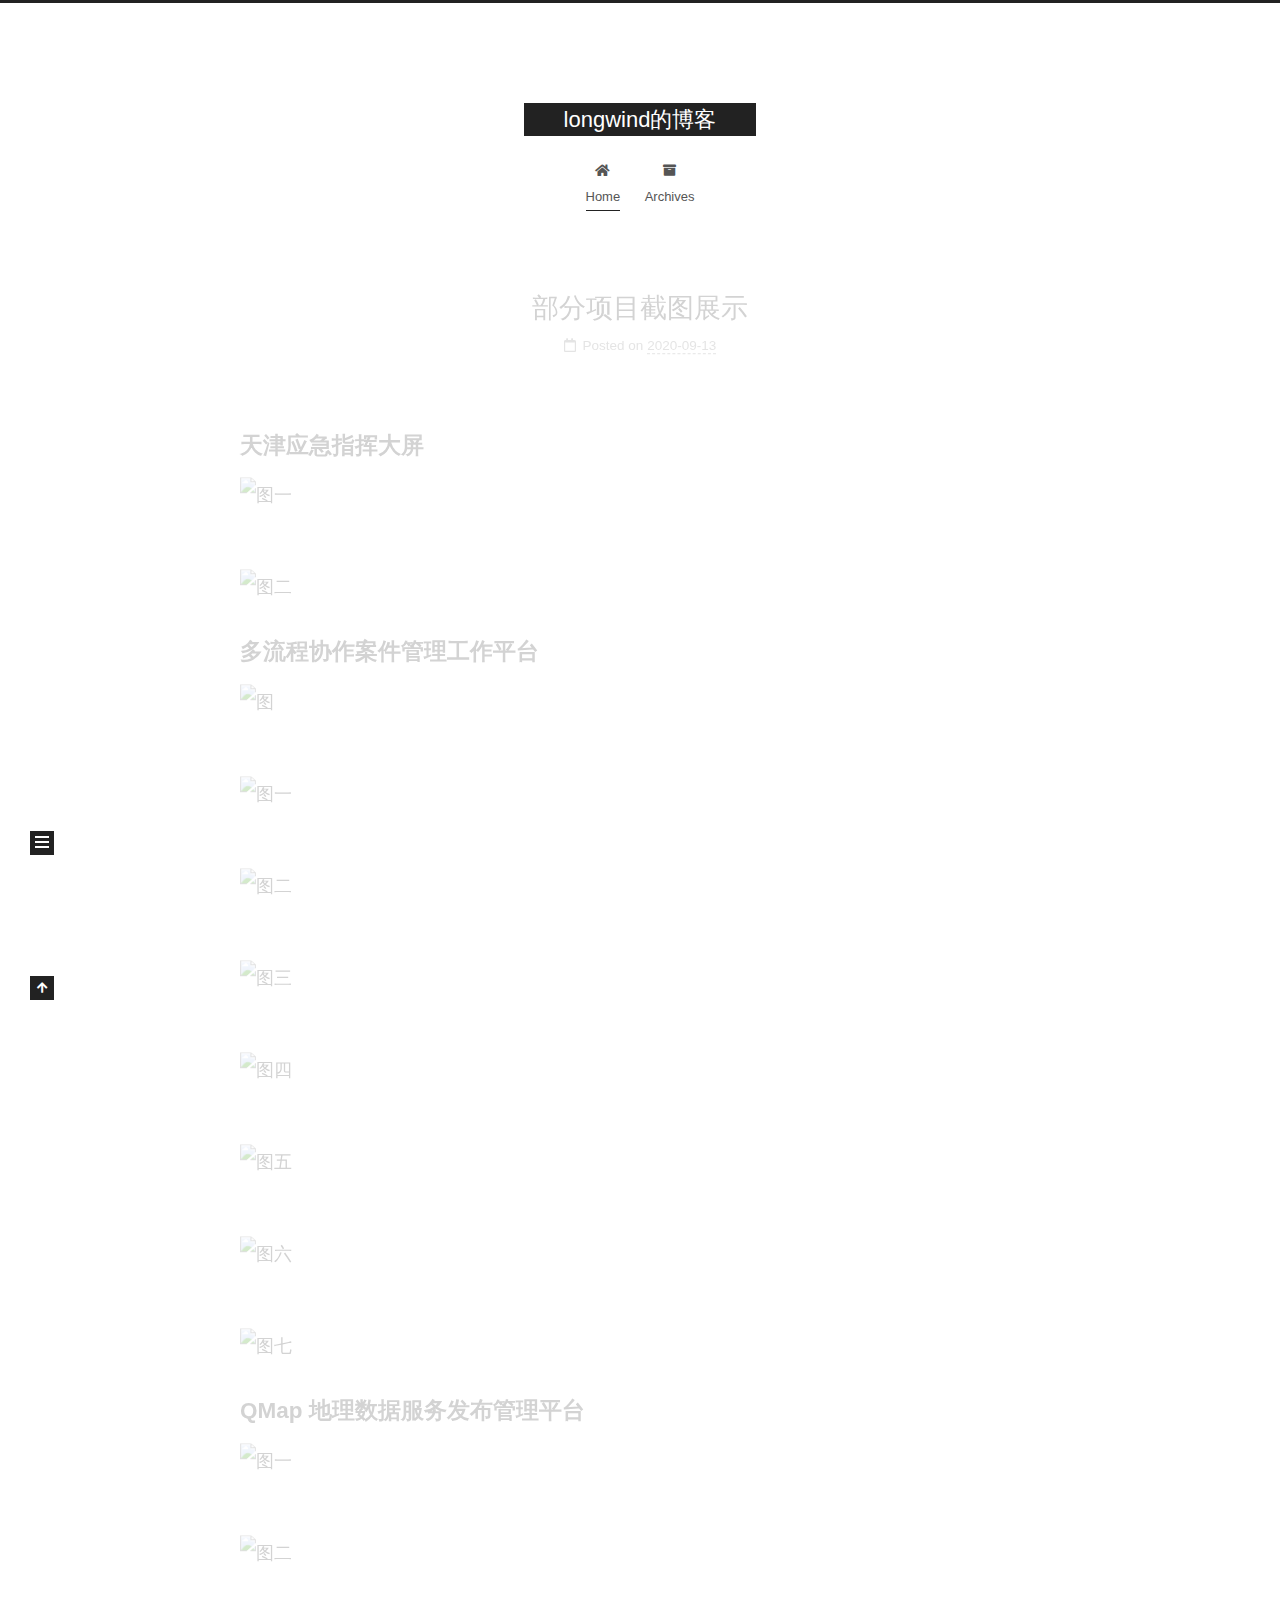
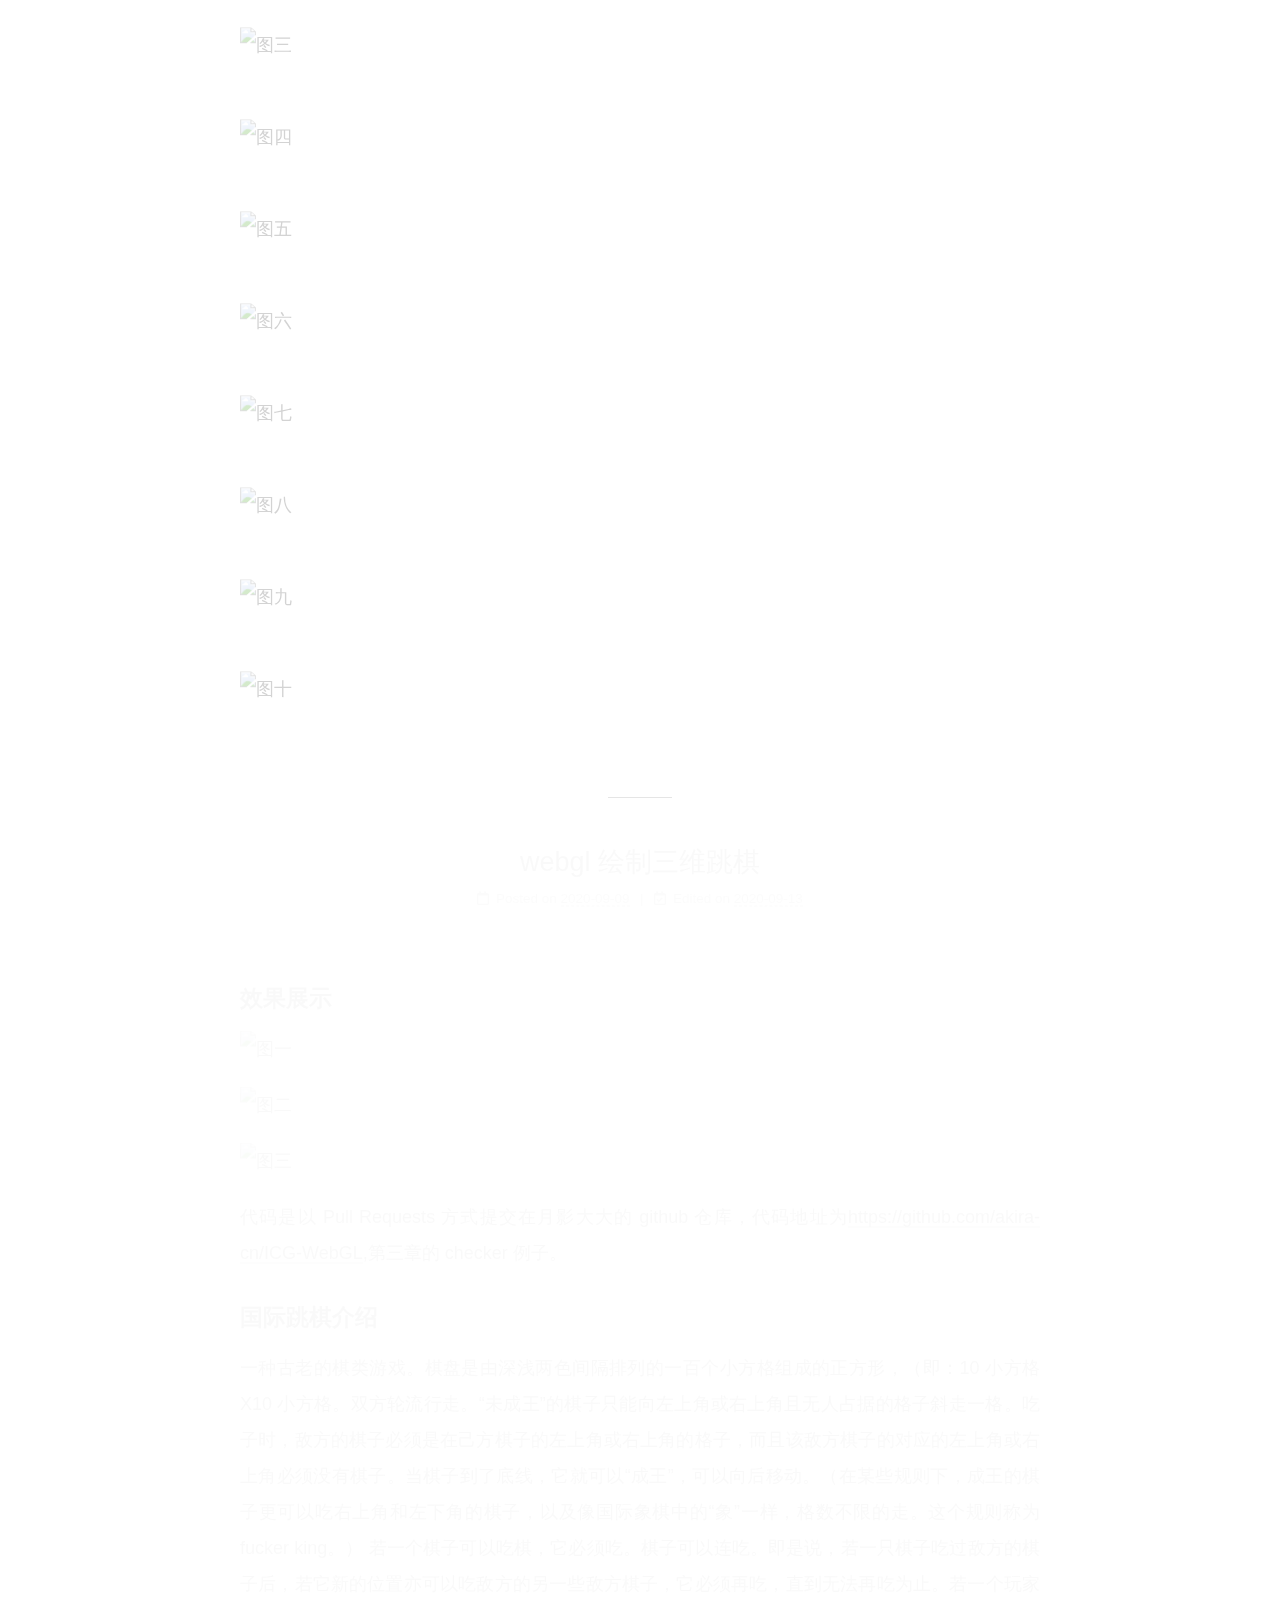
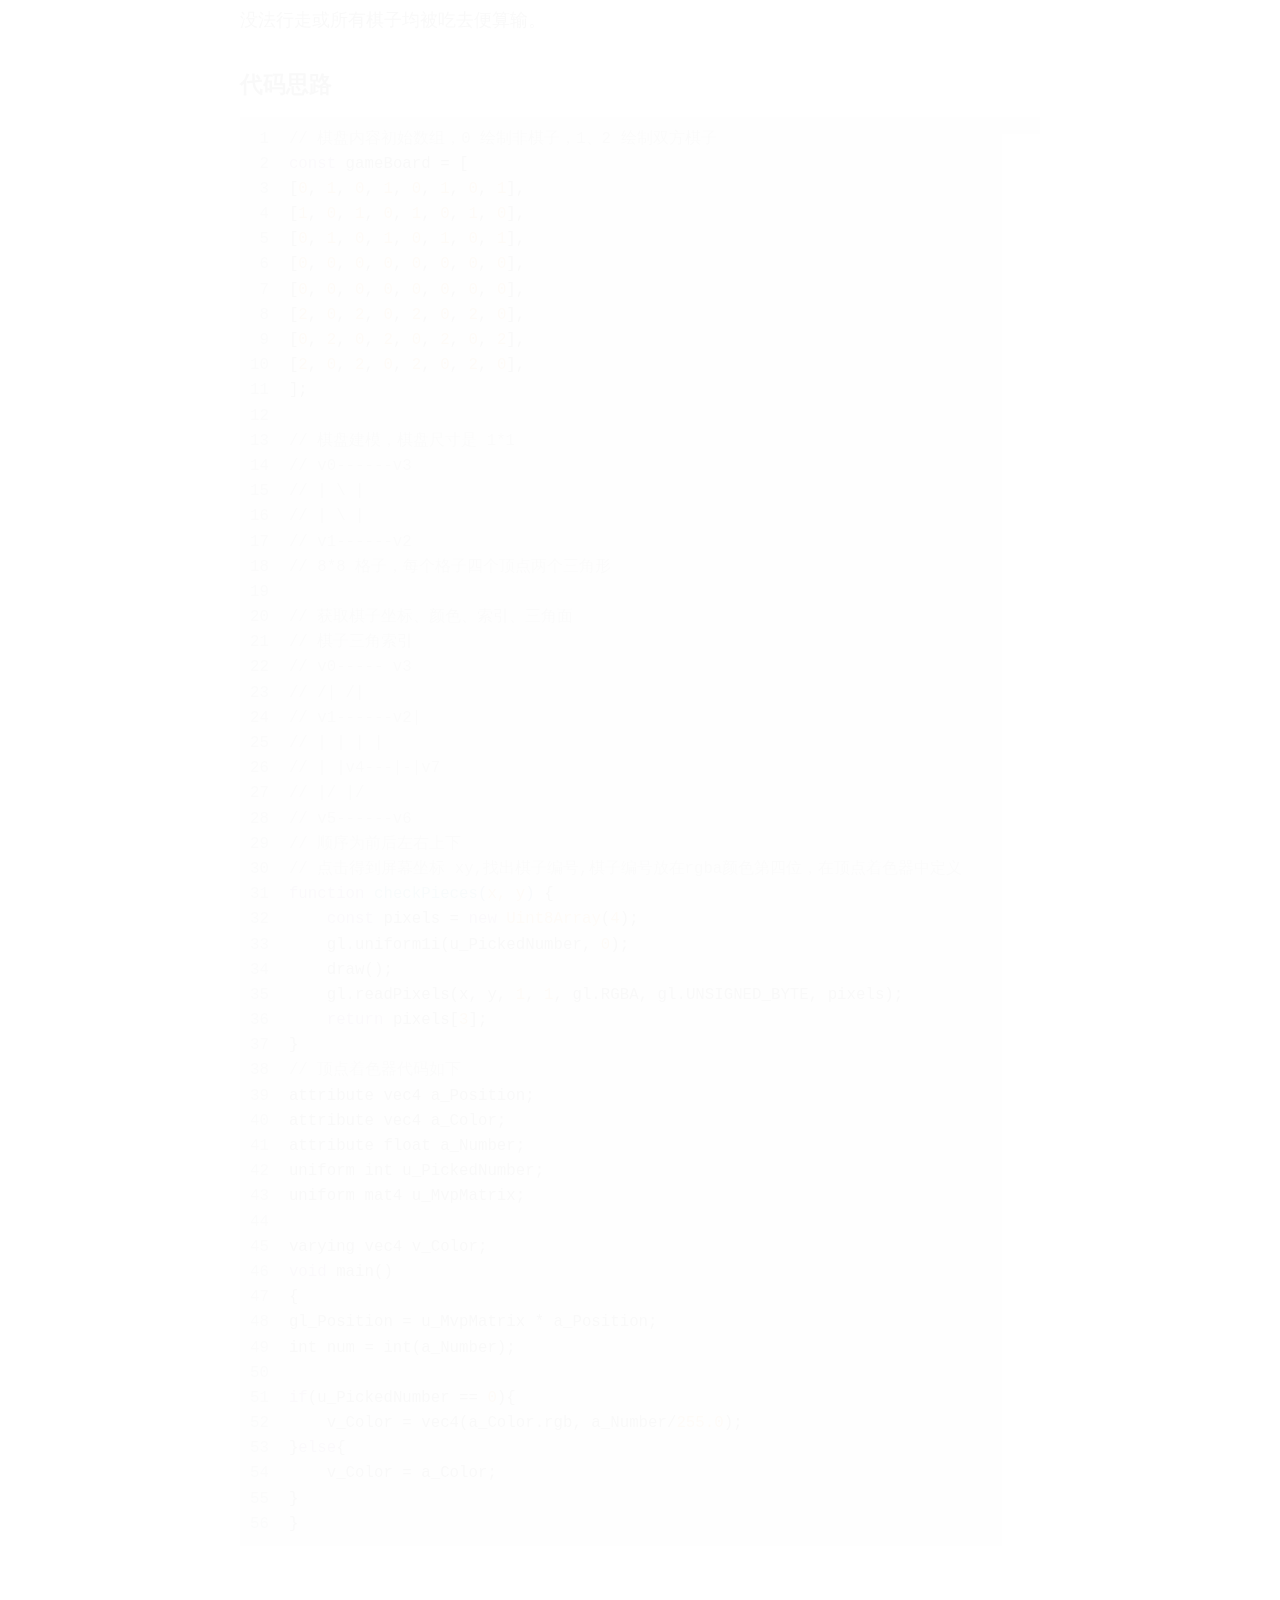
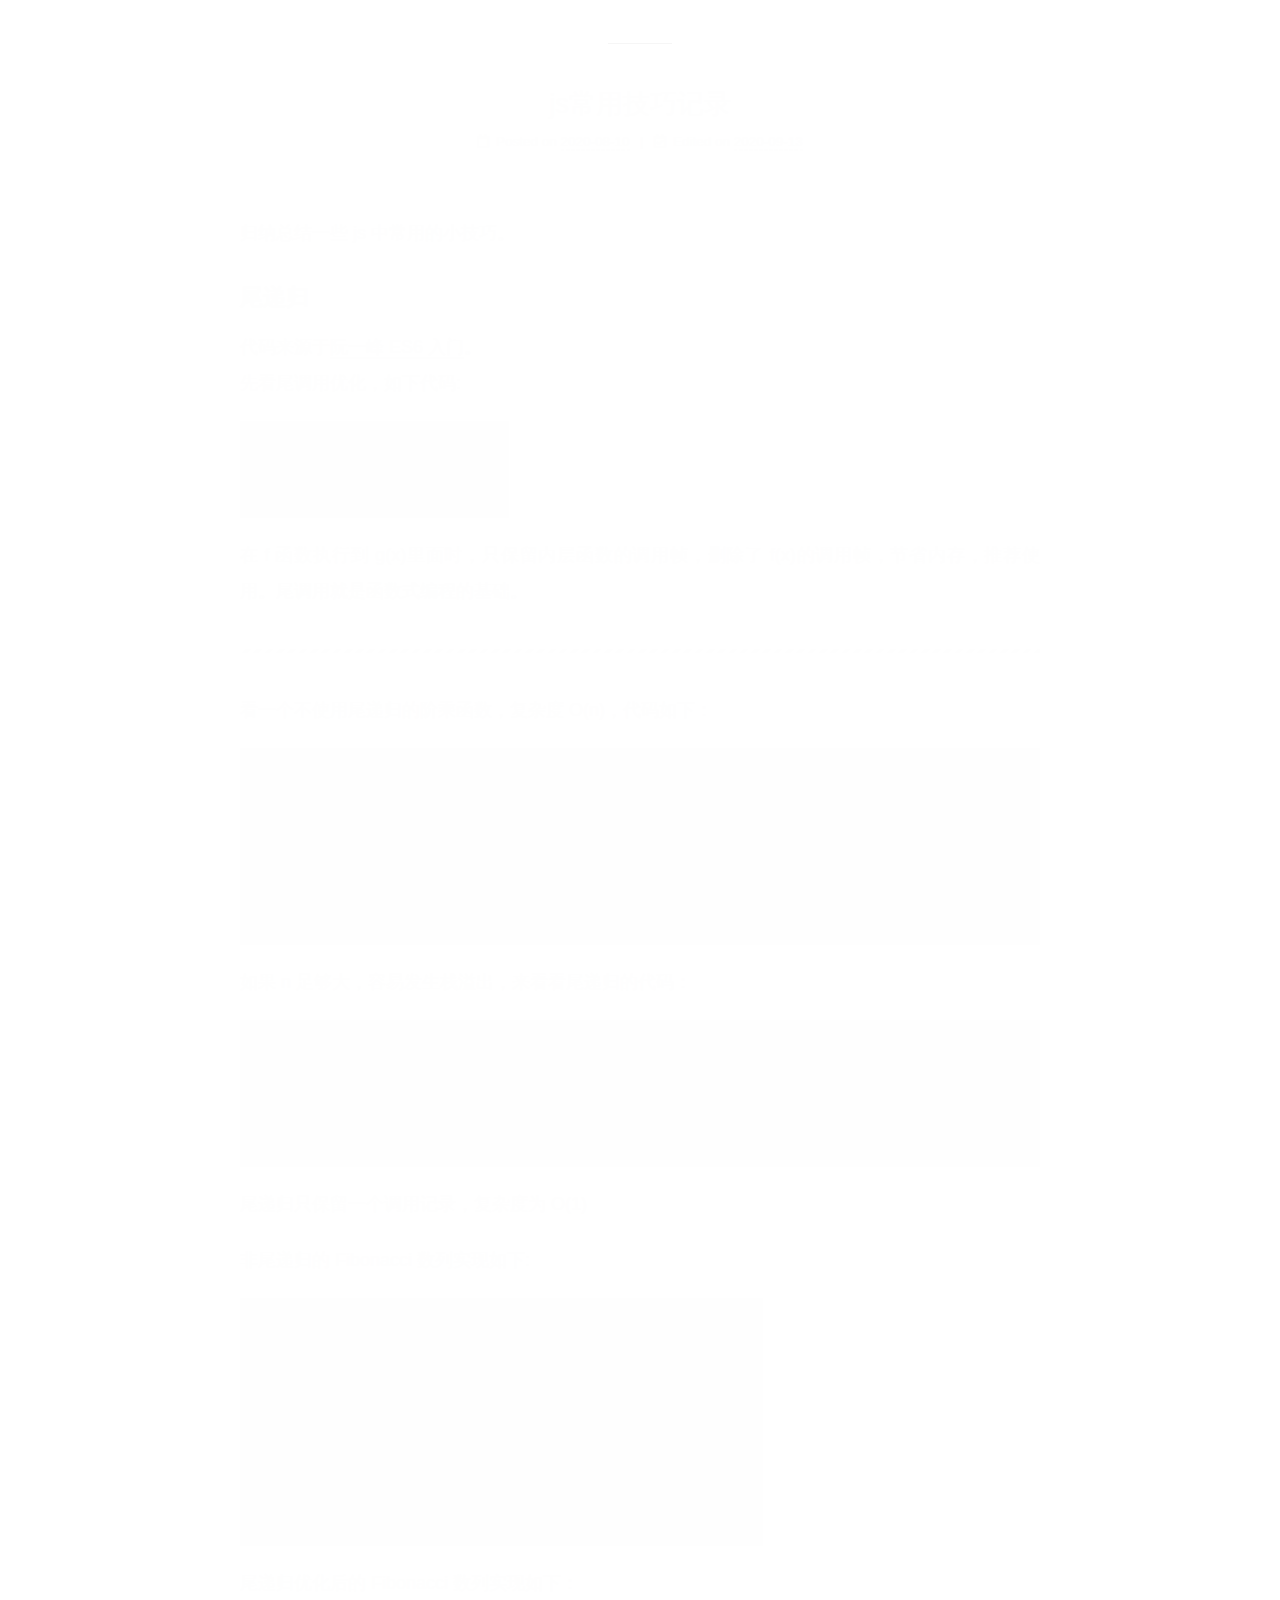
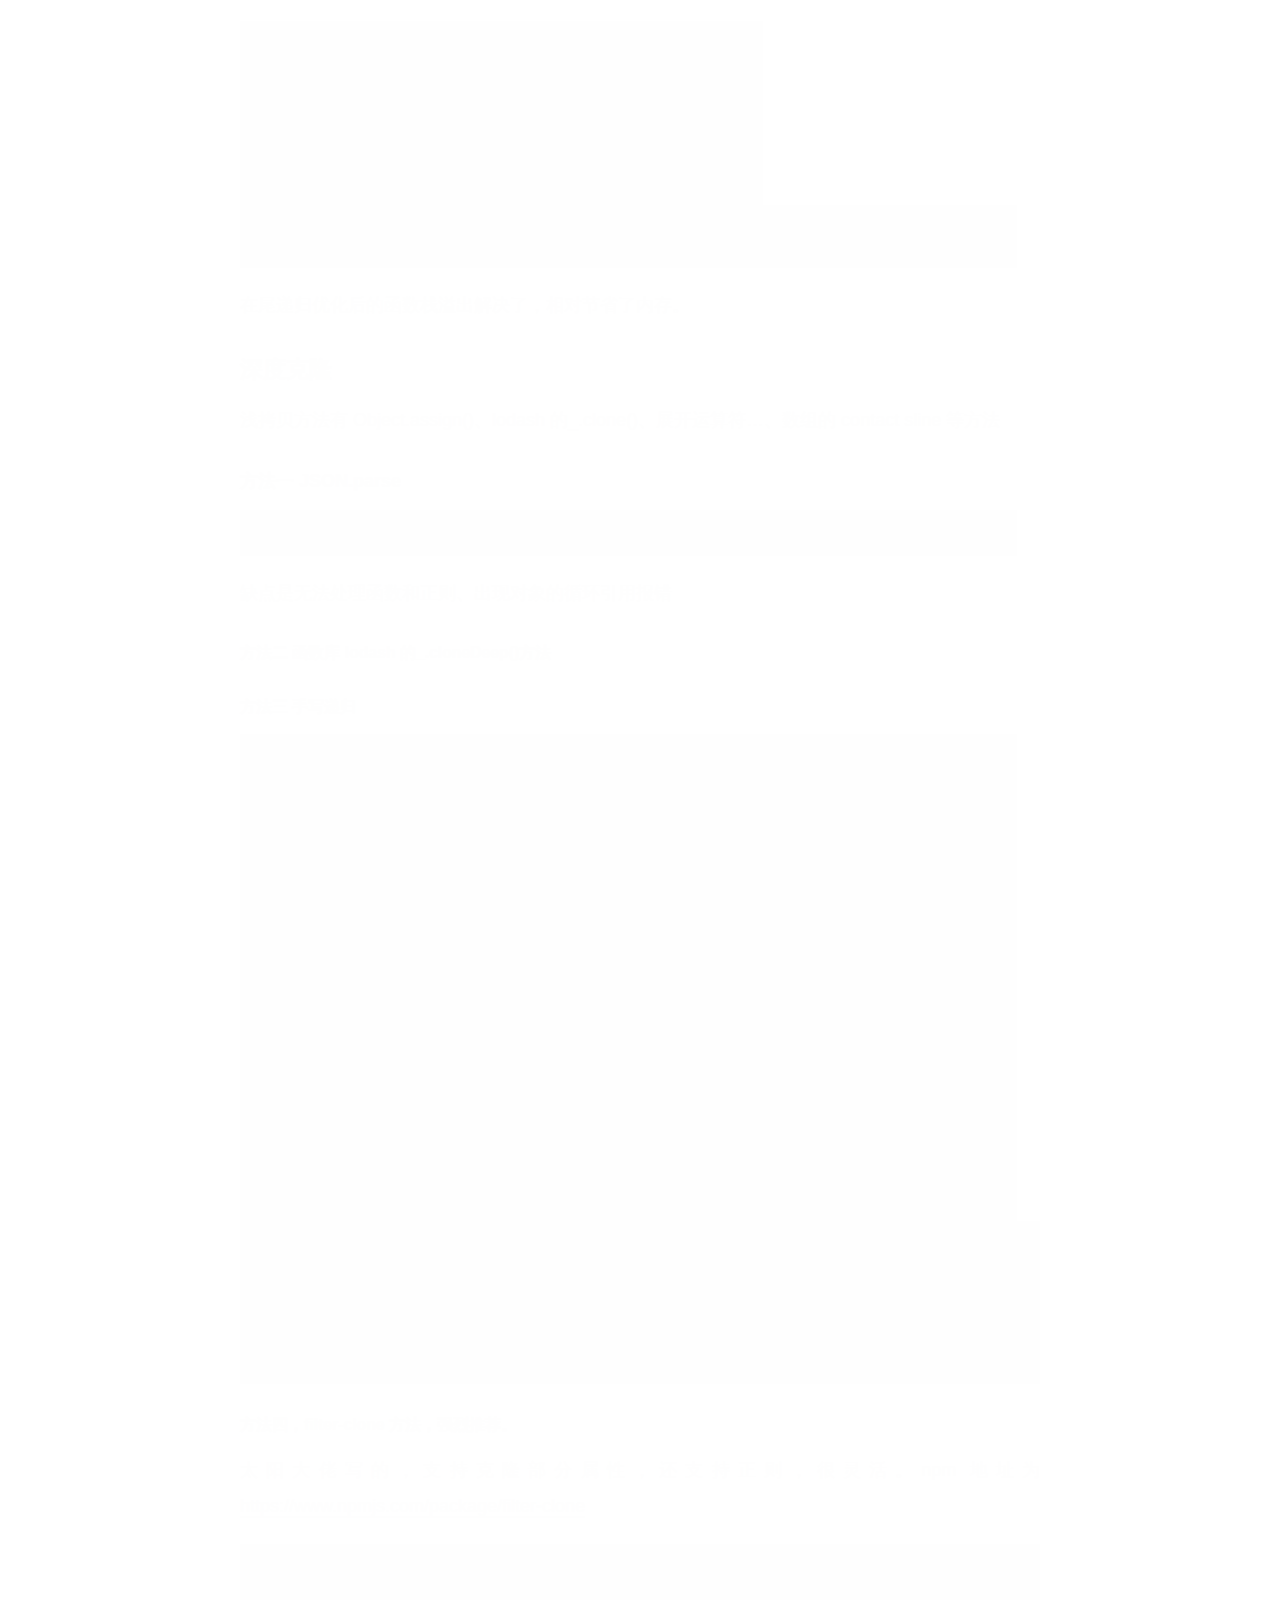
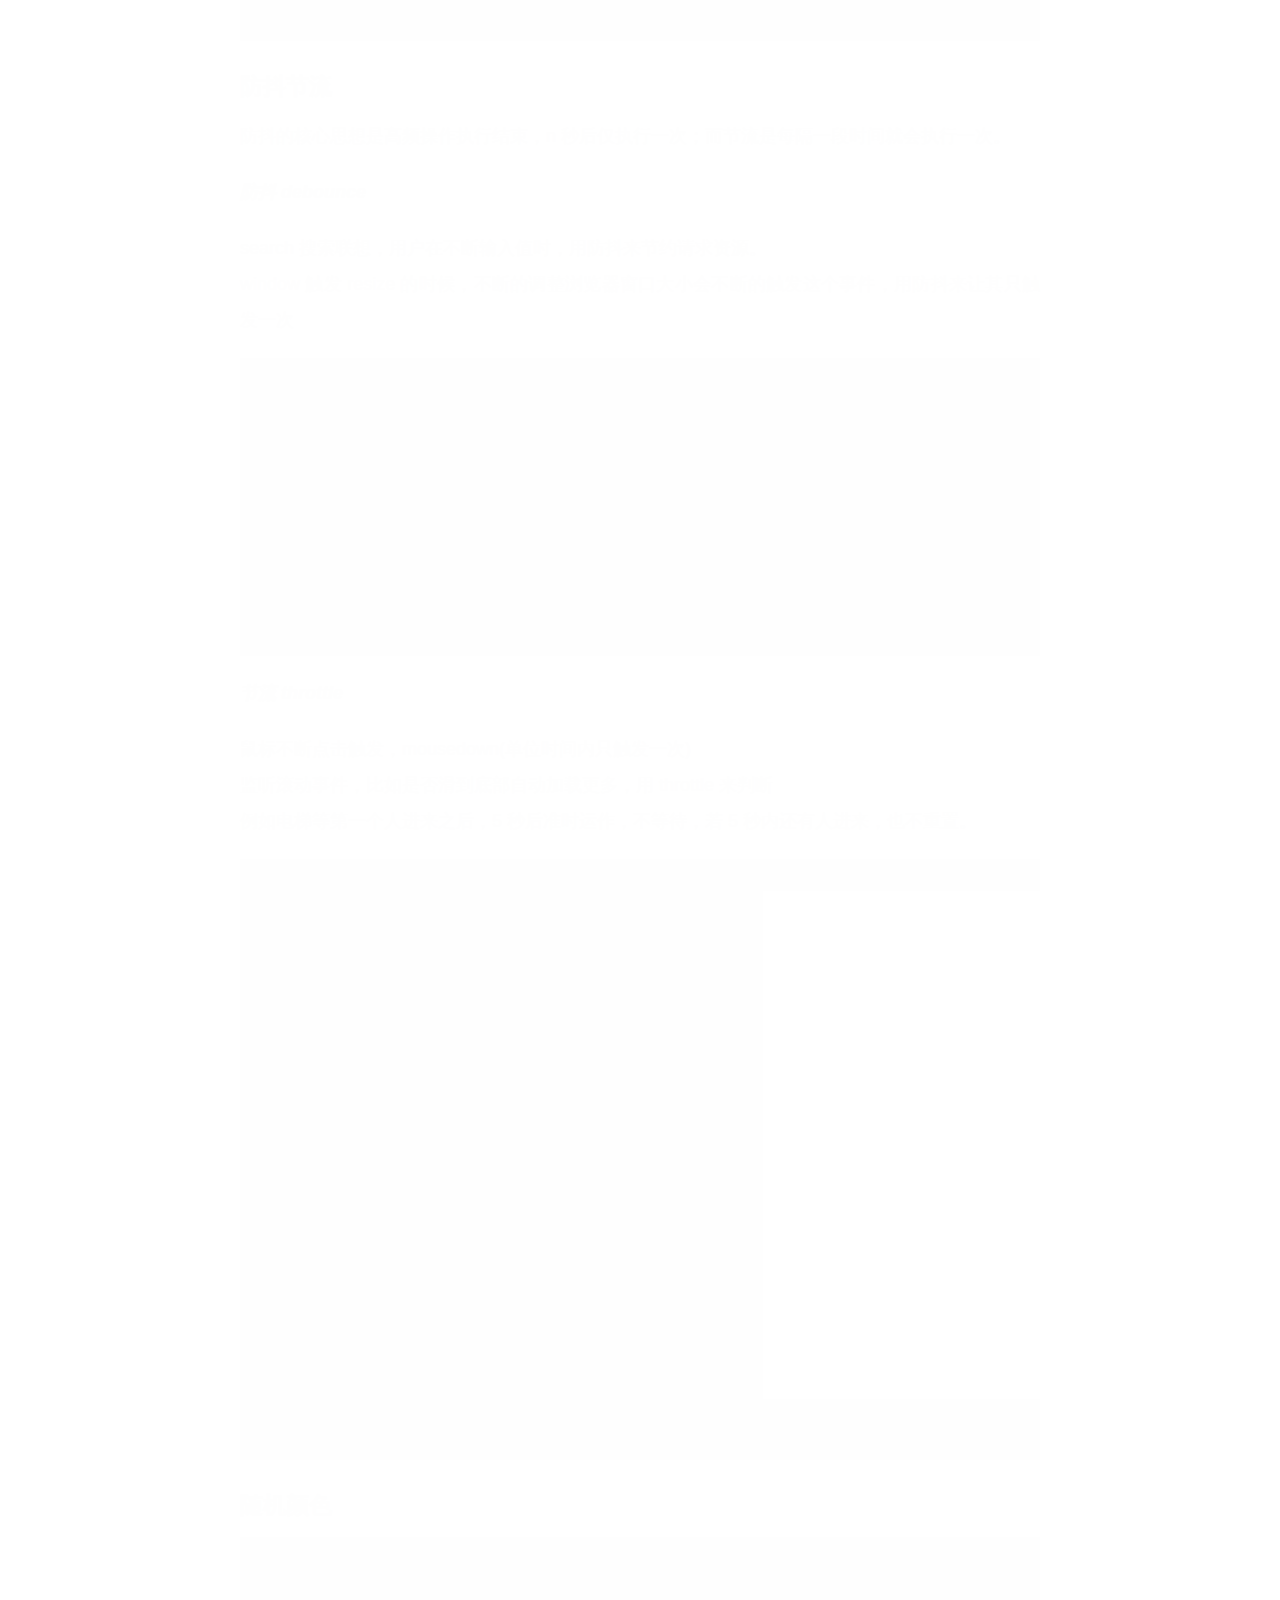
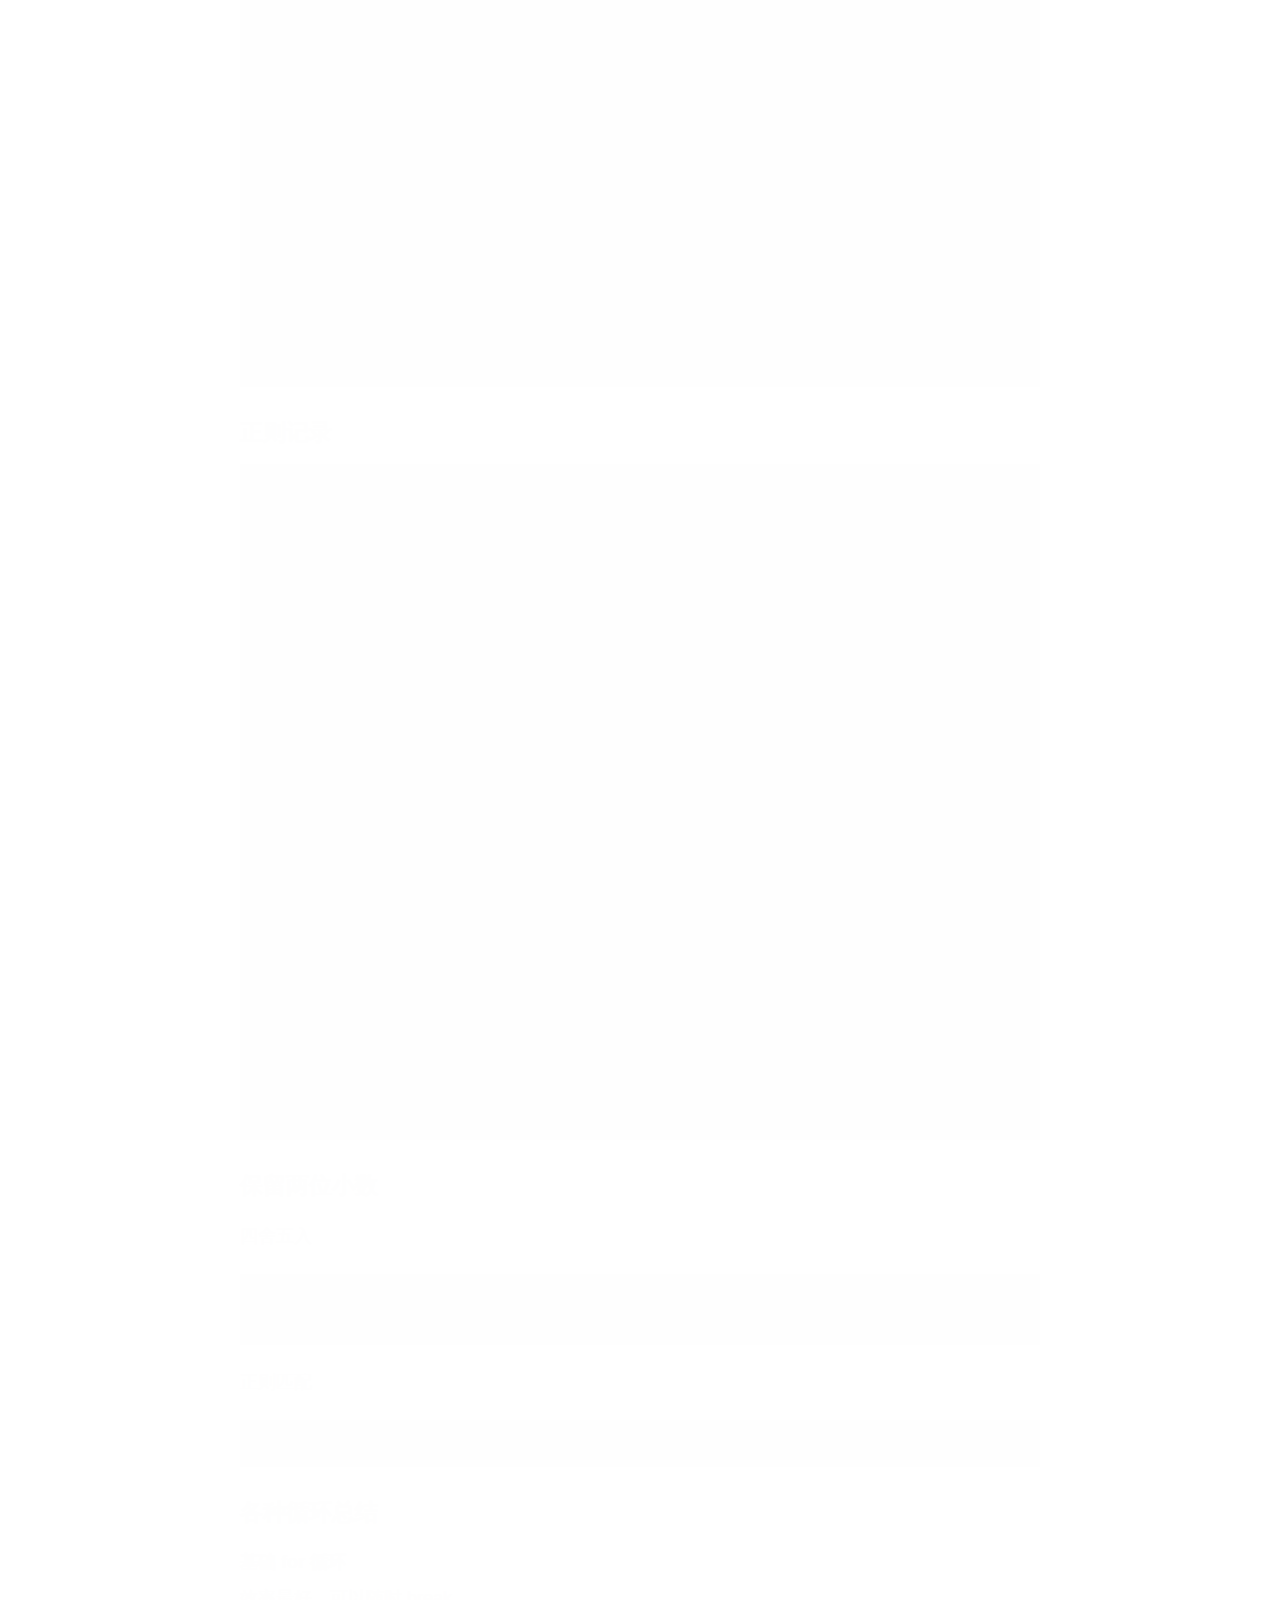
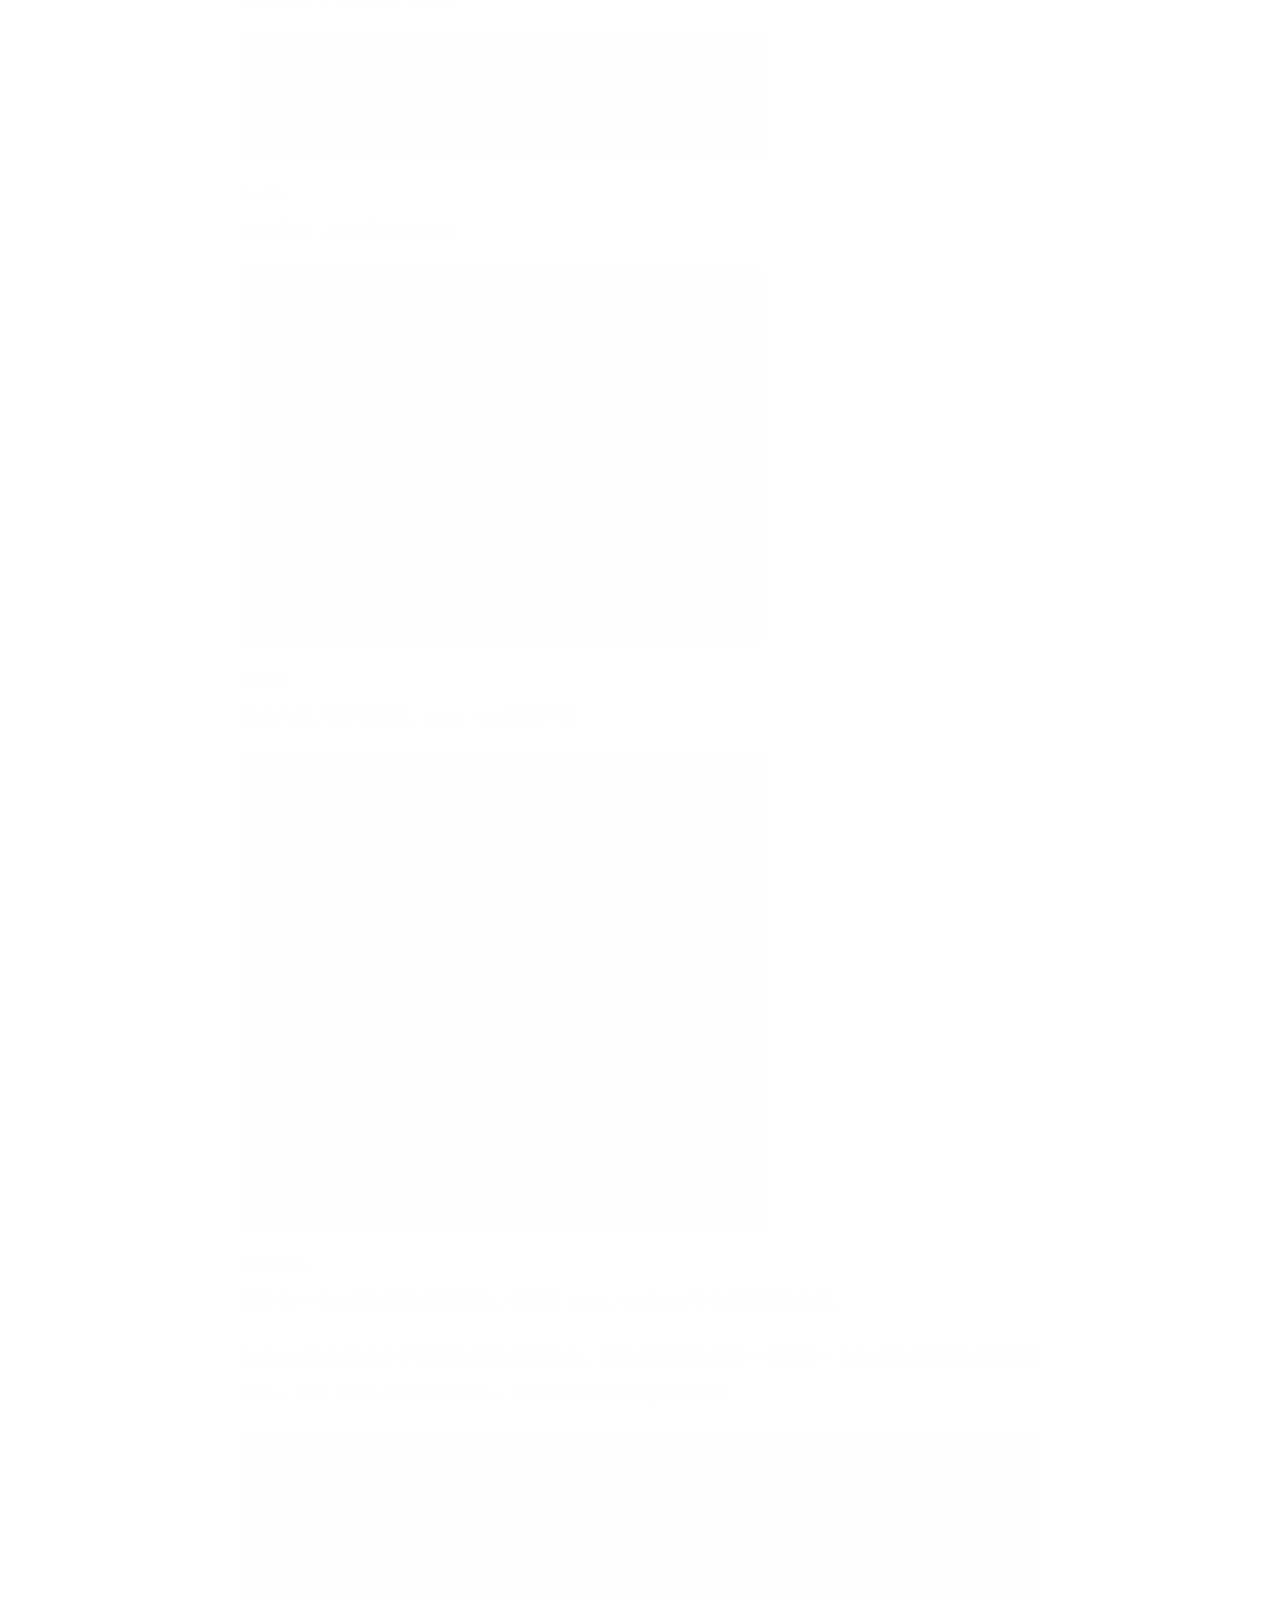
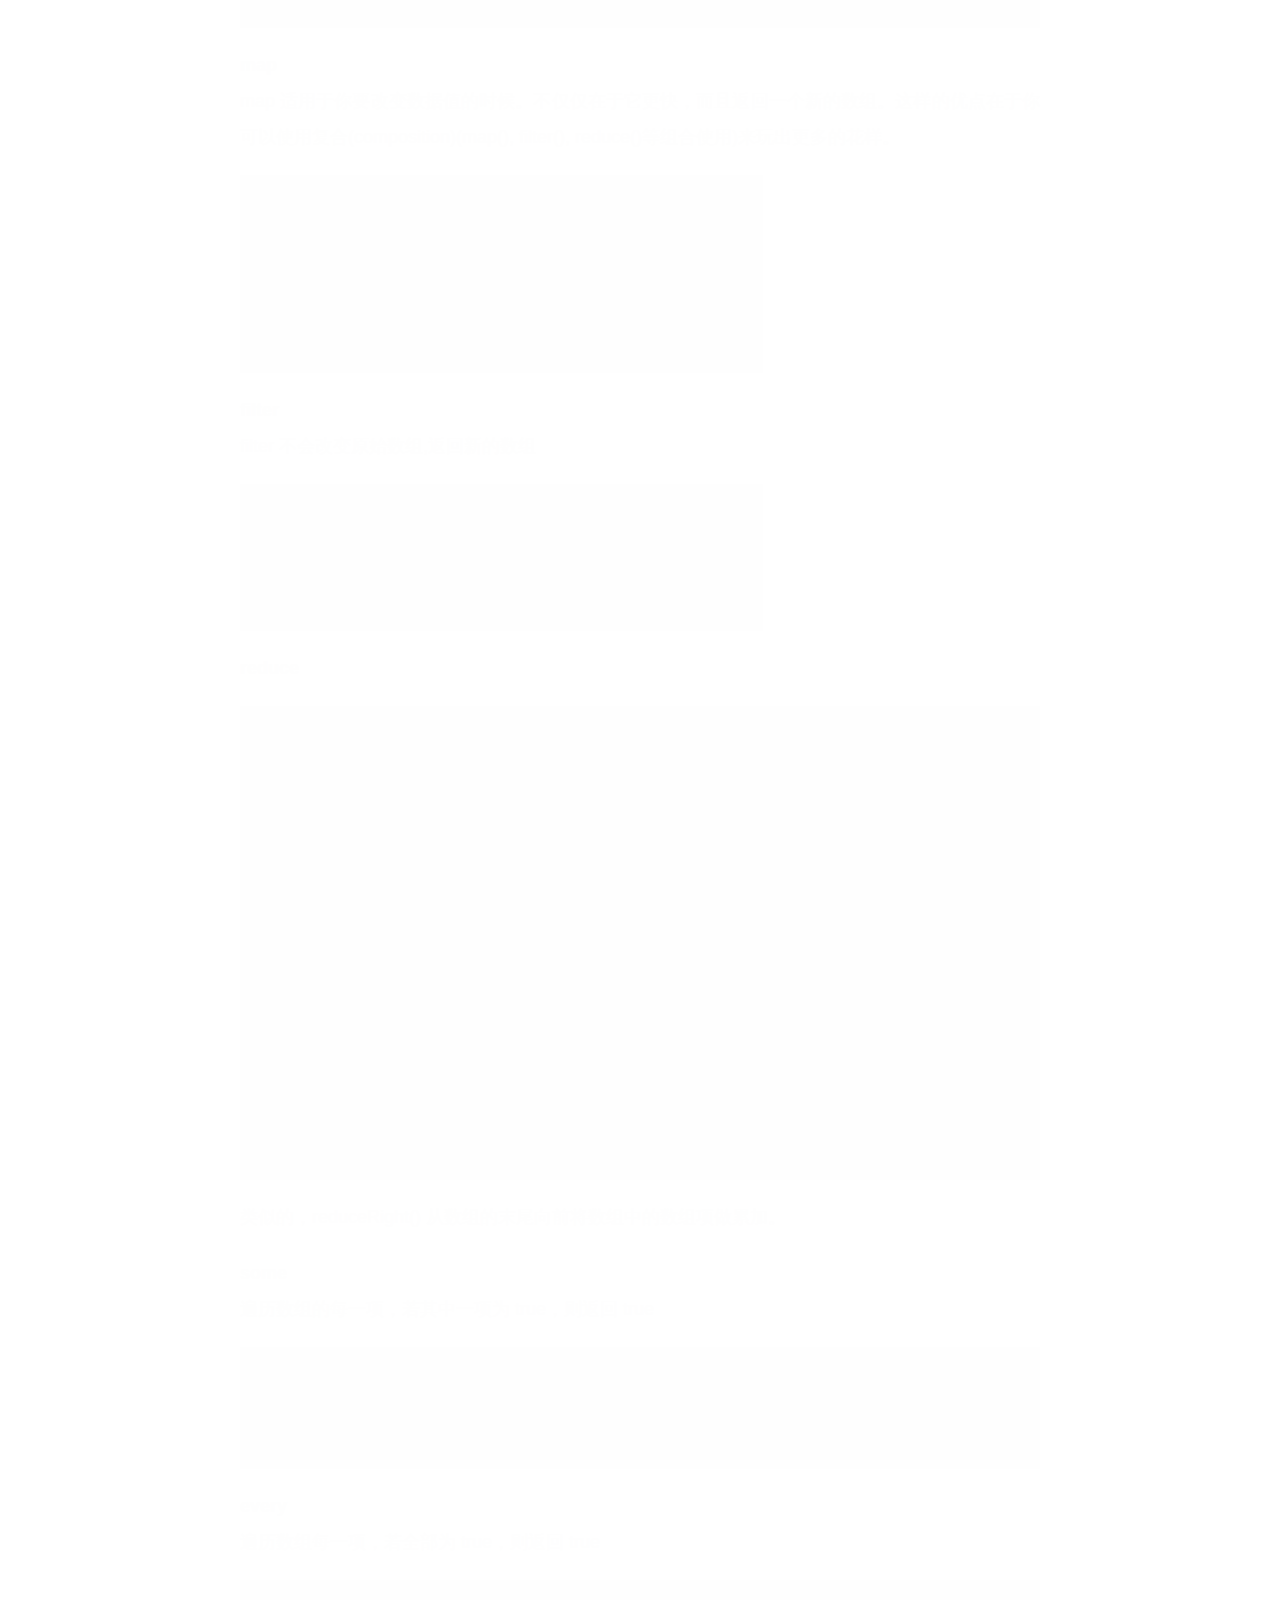
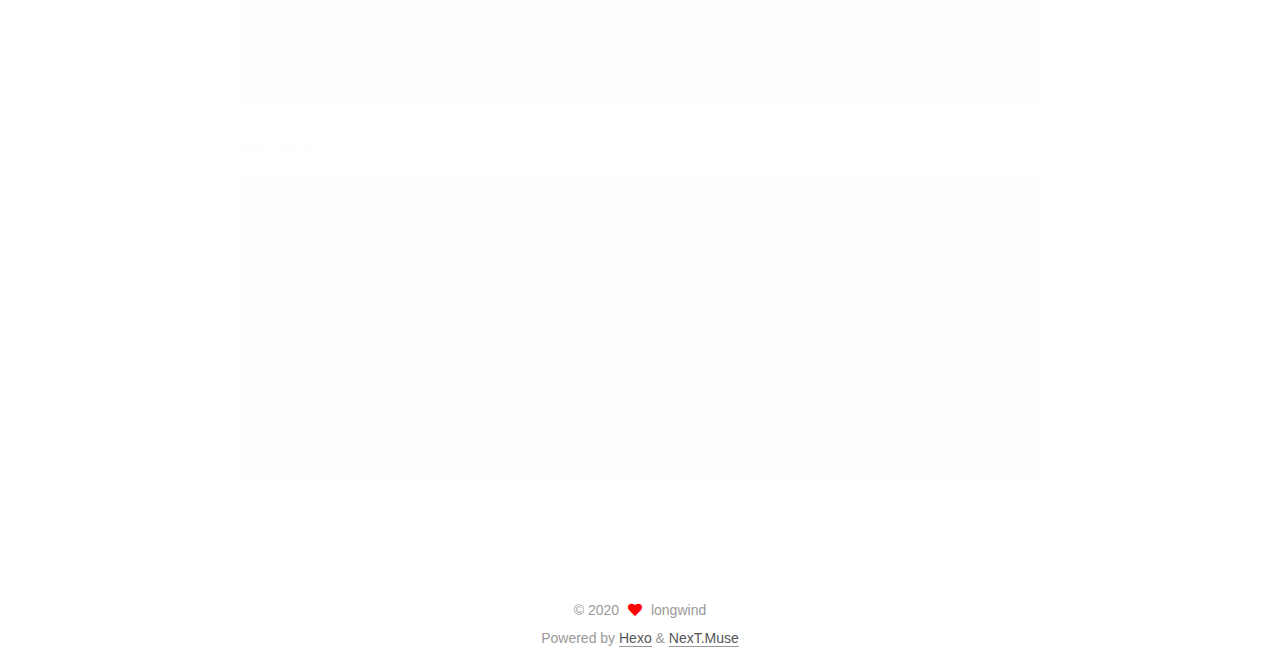
==== commit f11812d9: "Site updated: 2020-09-14 09:29:45" ====
--- a/index.html
+++ b/index.html
@@ -170,7 +170,7 @@
               <span class="post-meta-item-text">Posted on</span>
               
 
-              <time title="Created: 2020-09-13 22:58:55 / Modified: 23:11:23" itemprop="dateCreated datePublished" datetime="2020-09-13T22:58:55+08:00">2020-09-13</time>
+              <time title="Created: 2020-09-13 22:58:55 / Modified: 23:13:09" itemprop="dateCreated datePublished" datetime="2020-09-13T22:58:55+08:00">2020-09-13</time>
             </span>
 
           
@@ -184,8 +184,8 @@
     <div class="post-body" itemprop="articleBody">
 
       
-          <h3 id="天津应急指挥大屏"><a href="#天津应急指挥大屏" class="headerlink" title="天津应急指挥大屏"></a>天津应急指挥大屏</h3><p><img src="http://qge8gmliw.hn-bkt.clouddn.com/daping.png" alt="图一"><br><img src="http://qge8gmliw.hn-bkt.clouddn.com/daping2.png" alt="图二"></p>
-<h3 id="多流程协作案件管理工作平台"><a href="#多流程协作案件管理工作平台" class="headerlink" title="多流程协作案件管理工作平台"></a>多流程协作案件管理工作平台</h3><p><img src="http://qge8gmliw.hn-bkt.clouddn.com/anguan1.png" alt="图一"><br><img src="http://qge8gmliw.hn-bkt.clouddn.com/anguan2.png" alt="图二"><br><img src="http://qge8gmliw.hn-bkt.clouddn.com/anguan3.png" alt="图三"><br><img src="http://qge8gmliw.hn-bkt.clouddn.com/anguan4.png" alt="图四"><br><img src="http://qge8gmliw.hn-bkt.clouddn.com/anguan5.png" alt="图五"><br><img src="http://qge8gmliw.hn-bkt.clouddn.com/anguan6.png" alt="图六"><br><img src="http://qge8gmliw.hn-bkt.clouddn.com/anguan7.png" alt="图七"><br><img src="http://qge8gmliw.hn-bkt.clouddn.com/anguan8.png" alt="图八"><br><img src="http://qge8gmliw.hn-bkt.clouddn.com/anguan9.png" alt="图九"></p>
+          <h3 id="天津应急指挥大屏"><a href="#天津应急指挥大屏" class="headerlink" title="天津应急指挥大屏"></a>天津应急指挥大屏</h3><p><img src="http://qge8gmliw.hn-bkt.clouddn.com/daping2.png" alt="图一"><br><img src="http://qge8gmliw.hn-bkt.clouddn.com/daping.png" alt="图二"></p>
+<h3 id="多流程协作案件管理工作平台"><a href="#多流程协作案件管理工作平台" class="headerlink" title="多流程协作案件管理工作平台"></a>多流程协作案件管理工作平台</h3><p><img src="http://qge8gmliw.hn-bkt.clouddn.com/anguan8.png" alt="图"><br><img src="http://qge8gmliw.hn-bkt.clouddn.com/anguan1.png" alt="图一"><br><img src="http://qge8gmliw.hn-bkt.clouddn.com/anguan2.png" alt="图二"><br><img src="http://qge8gmliw.hn-bkt.clouddn.com/anguan3.png" alt="图三"><br><img src="http://qge8gmliw.hn-bkt.clouddn.com/anguan4.png" alt="图四"><br><img src="http://qge8gmliw.hn-bkt.clouddn.com/anguan5.png" alt="图五"><br><img src="http://qge8gmliw.hn-bkt.clouddn.com/anguan6.png" alt="图六"><br><img src="http://qge8gmliw.hn-bkt.clouddn.com/anguan7.png" alt="图七"></p>
 <h3 id="QMap-地理数据服务发布管理平台"><a href="#QMap-地理数据服务发布管理平台" class="headerlink" title="QMap 地理数据服务发布管理平台"></a>QMap 地理数据服务发布管理平台</h3><p><img src="http://qge8gmliw.hn-bkt.clouddn.com/qmap1.png" alt="图一"><br><img src="http://qge8gmliw.hn-bkt.clouddn.com/qmap2.png" alt="图二"><br><img src="http://qge8gmliw.hn-bkt.clouddn.com/qmap3.png" alt="图三"><br><img src="http://qge8gmliw.hn-bkt.clouddn.com/qmap4.png" alt="图四"><br><img src="http://qge8gmliw.hn-bkt.clouddn.com/qmap5.png" alt="图五"><br><img src="http://qge8gmliw.hn-bkt.clouddn.com/qmap6.png" alt="图六"><br><img src="http://qge8gmliw.hn-bkt.clouddn.com/qmap7.png" alt="图七"><br><img src="http://qge8gmliw.hn-bkt.clouddn.com/qmap8.png" alt="图八"><br><img src="http://qge8gmliw.hn-bkt.clouddn.com/qmap9.png" alt="图九"><br><img src="http://qge8gmliw.hn-bkt.clouddn.com/qmap10.png" alt="图十"></p>
 
       
--- a/css/main.css
+++ b/css/main.css
@@ -1168,7 +1168,7 @@
 }
 .links-of-author a::before,
 .links-of-author span.exturl::before {
-  background: #ff88c9;
+  background: #746e83;
   border-radius: 50%;
   content: ' ';
   display: inline-block;
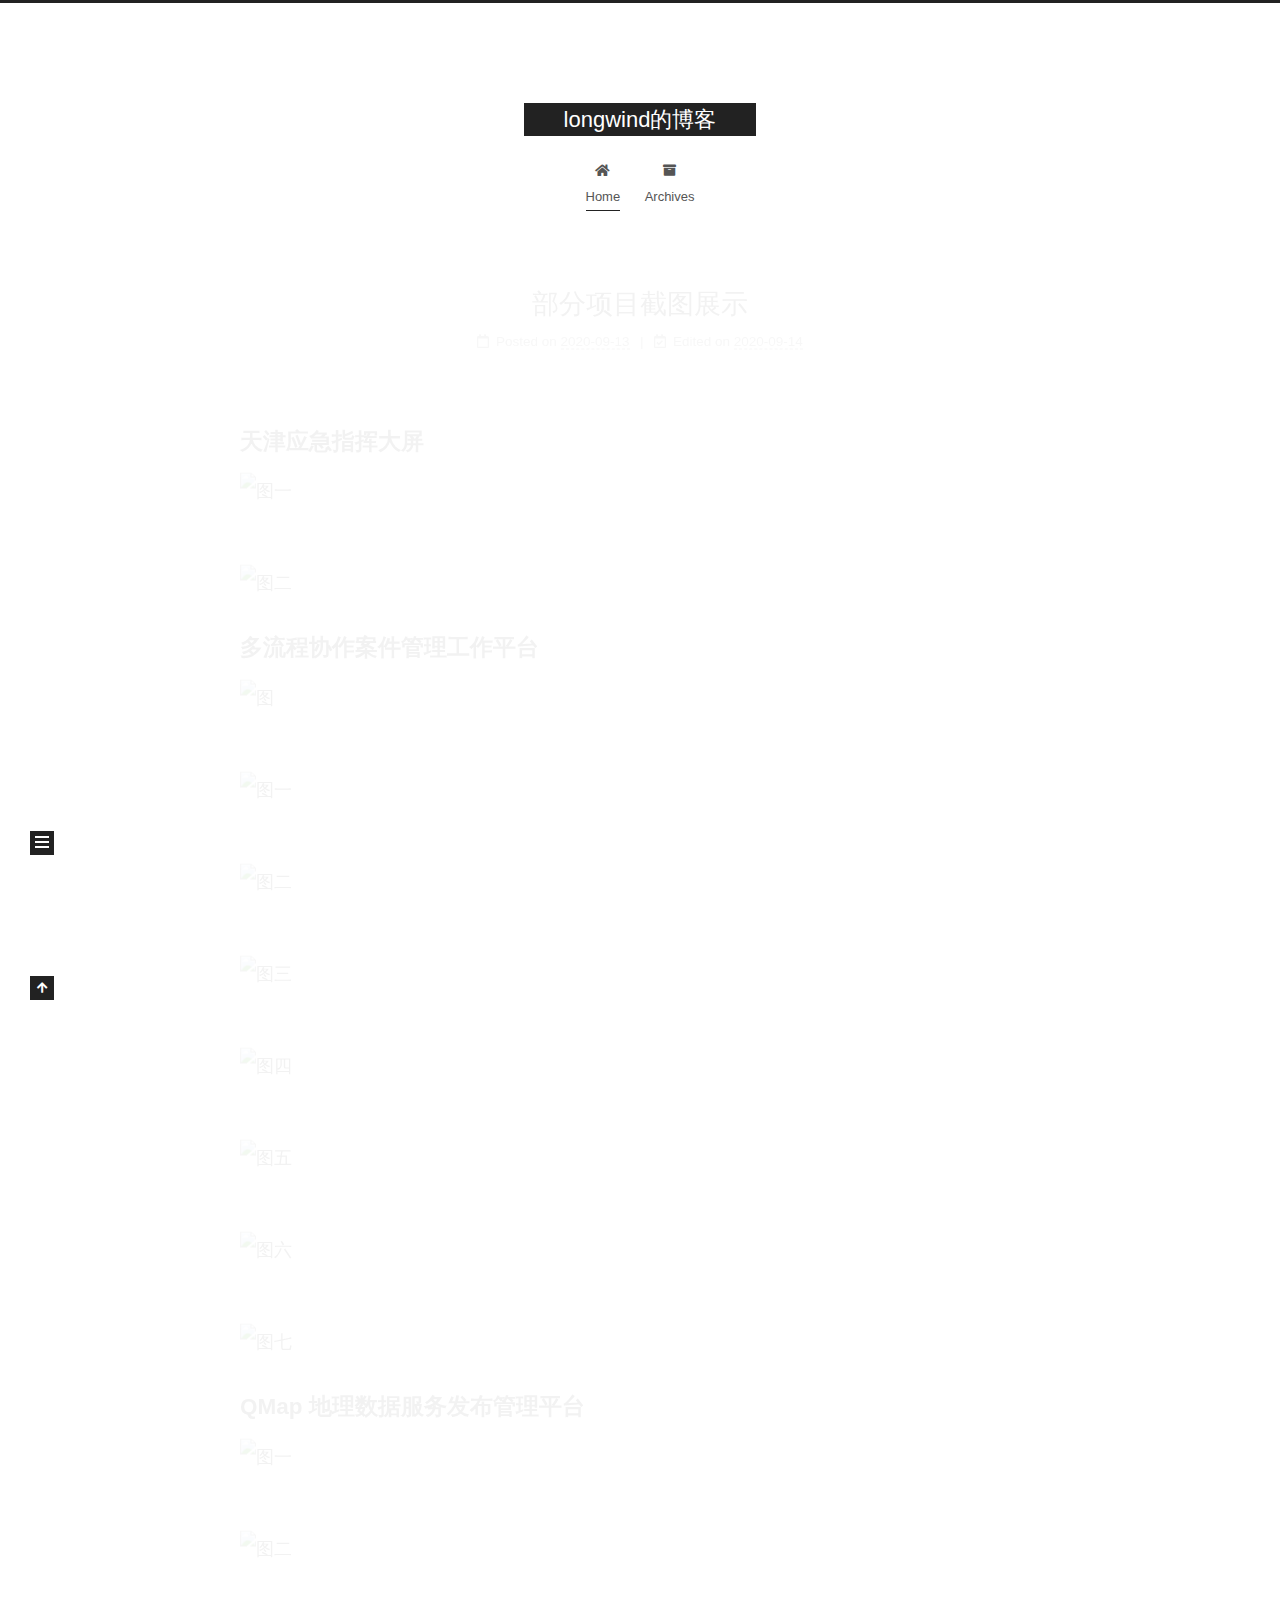
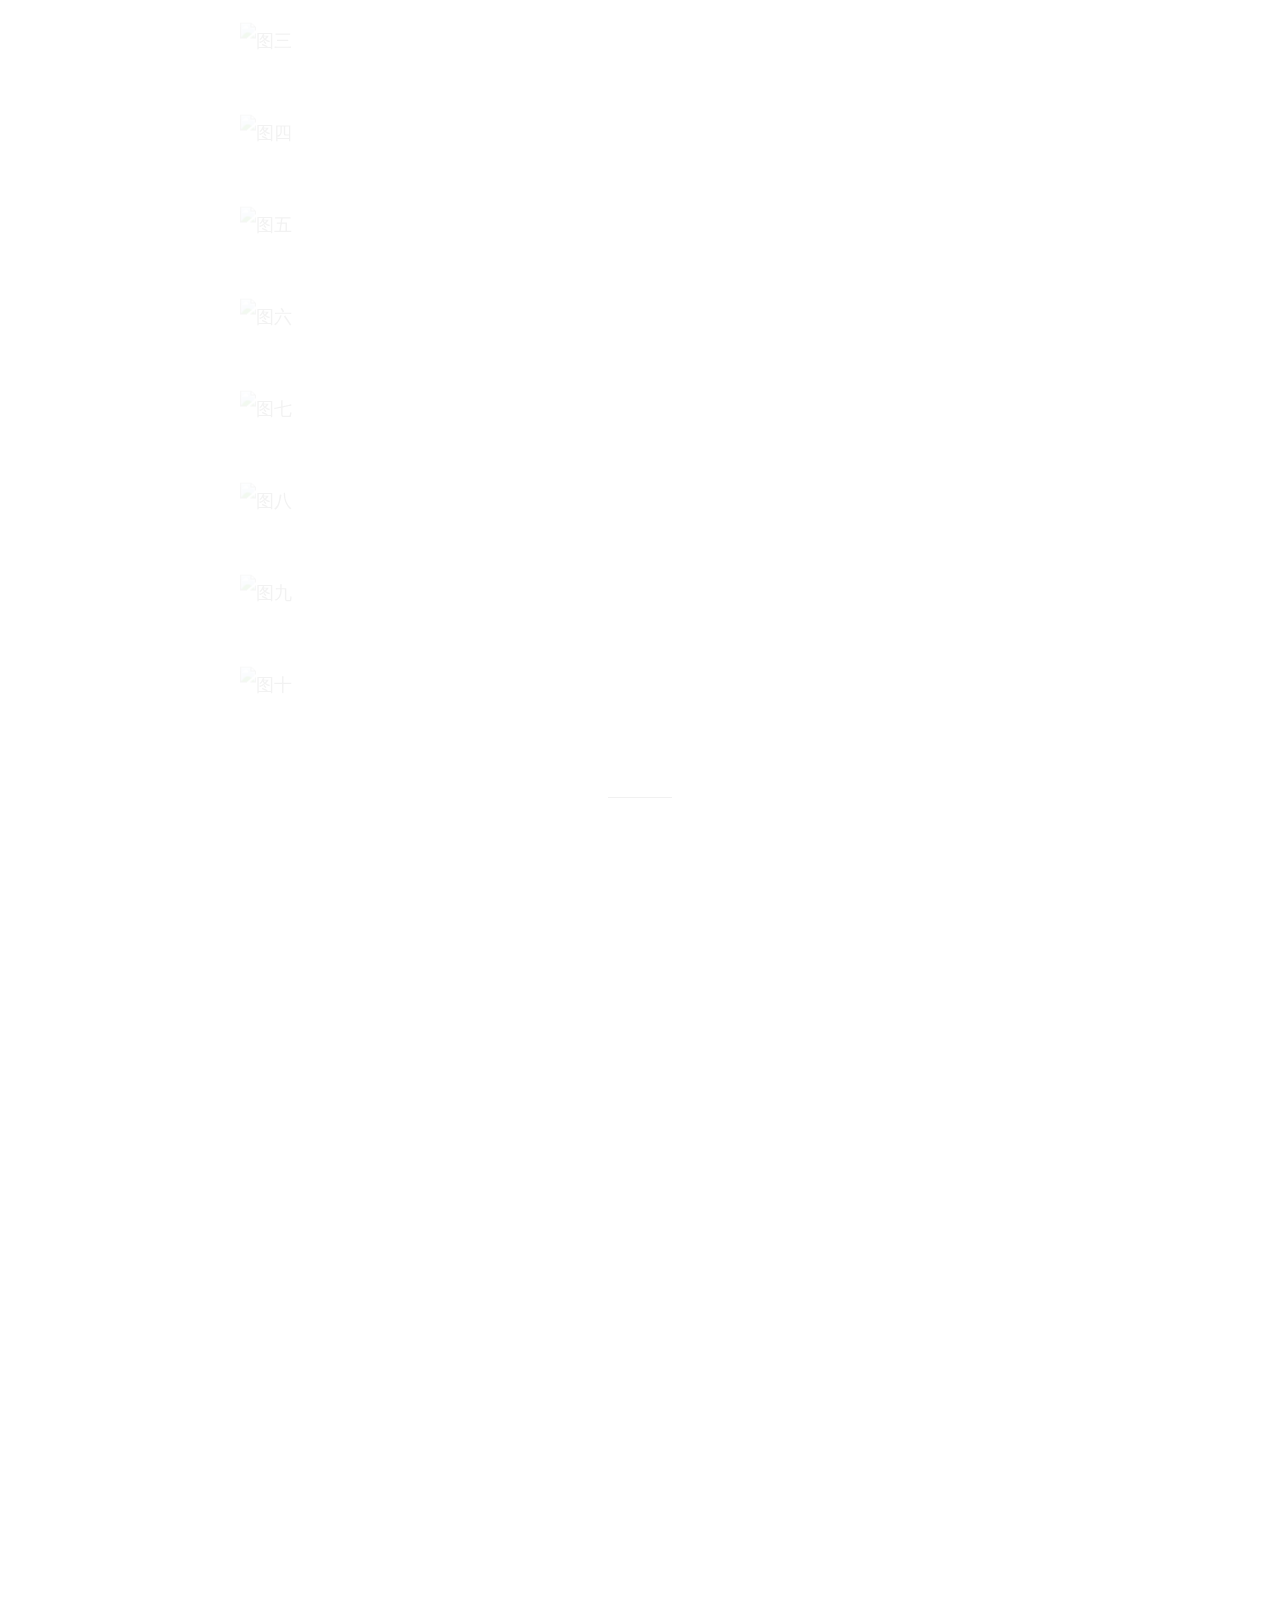
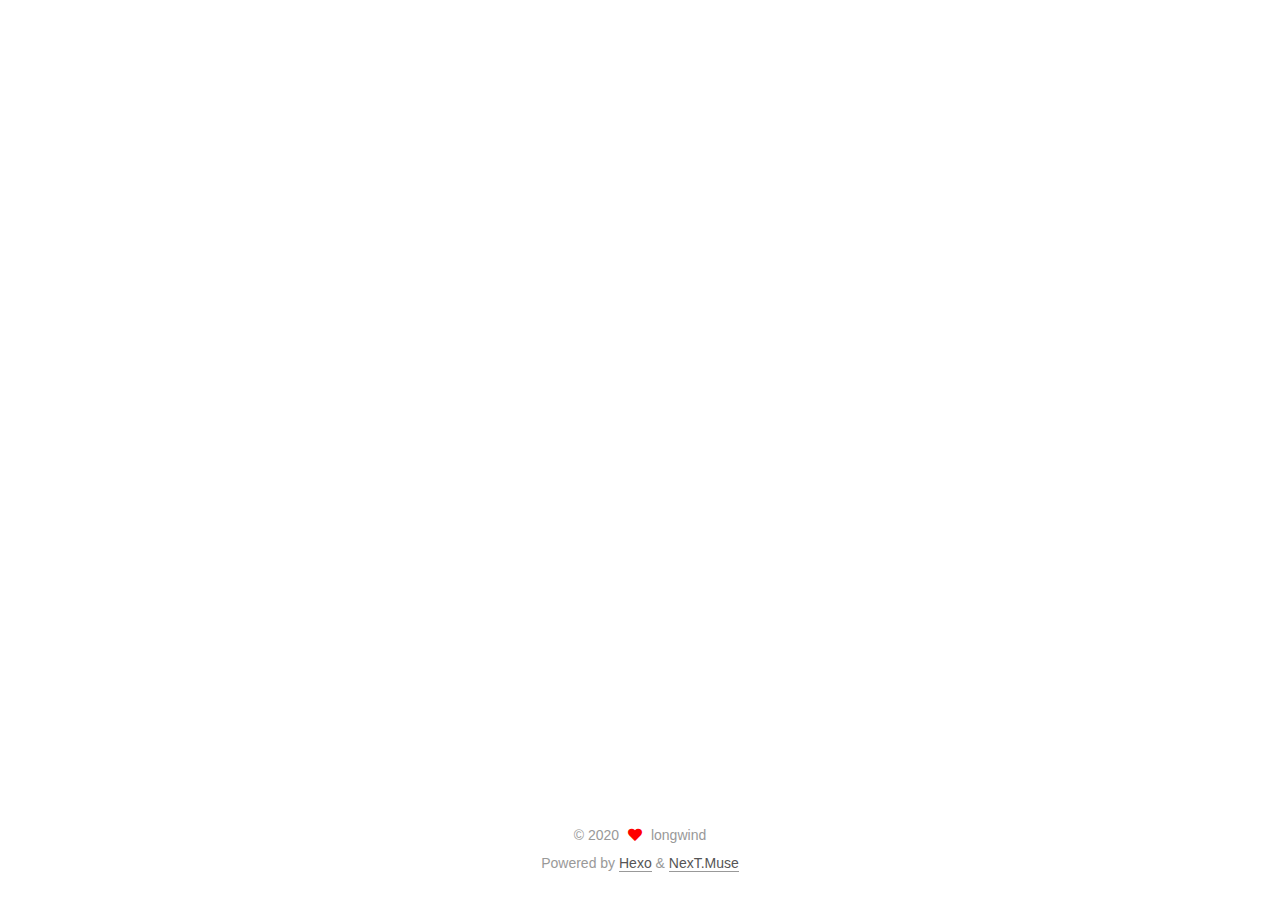
==== commit cafdf261: "Site updated: 2020-09-16 10:54:20" ====
--- a/index.html
+++ b/index.html
@@ -168,10 +168,16 @@
                 <i class="far fa-calendar"></i>
               </span>
               <span class="post-meta-item-text">Posted on</span>
-              
-
-              <time title="Created: 2020-09-13 22:58:55 / Modified: 23:13:09" itemprop="dateCreated datePublished" datetime="2020-09-13T22:58:55+08:00">2020-09-13</time>
+
+              <time title="Created: 2020-09-13 22:58:55" itemprop="dateCreated datePublished" datetime="2020-09-13T22:58:55+08:00">2020-09-13</time>
             </span>
+              <span class="post-meta-item">
+                <span class="post-meta-item-icon">
+                  <i class="far fa-calendar-check"></i>
+                </span>
+                <span class="post-meta-item-text">Edited on</span>
+                <time title="Modified: 2020-09-14 09:44:41" itemprop="dateModified" datetime="2020-09-14T09:44:41+08:00">2020-09-14</time>
+              </span>
 
           
 
@@ -184,7 +190,7 @@
     <div class="post-body" itemprop="articleBody">
 
       
-          <h3 id="天津应急指挥大屏"><a href="#天津应急指挥大屏" class="headerlink" title="天津应急指挥大屏"></a>天津应急指挥大屏</h3><p><img src="http://qge8gmliw.hn-bkt.clouddn.com/daping2.png" alt="图一"><br><img src="http://qge8gmliw.hn-bkt.clouddn.com/daping.png" alt="图二"></p>
+          <h3 id="天津应急指挥大屏"><a href="#天津应急指挥大屏" class="headerlink" title="天津应急指挥大屏"></a>天津应急指挥大屏</h3><p><img src="http://qge8gmliw.hn-bkt.clouddn.com/daping3.png" alt="图一"><br><img src="http://qge8gmliw.hn-bkt.clouddn.com/daping.png" alt="图二"></p>
 <h3 id="多流程协作案件管理工作平台"><a href="#多流程协作案件管理工作平台" class="headerlink" title="多流程协作案件管理工作平台"></a>多流程协作案件管理工作平台</h3><p><img src="http://qge8gmliw.hn-bkt.clouddn.com/anguan8.png" alt="图"><br><img src="http://qge8gmliw.hn-bkt.clouddn.com/anguan1.png" alt="图一"><br><img src="http://qge8gmliw.hn-bkt.clouddn.com/anguan2.png" alt="图二"><br><img src="http://qge8gmliw.hn-bkt.clouddn.com/anguan3.png" alt="图三"><br><img src="http://qge8gmliw.hn-bkt.clouddn.com/anguan4.png" alt="图四"><br><img src="http://qge8gmliw.hn-bkt.clouddn.com/anguan5.png" alt="图五"><br><img src="http://qge8gmliw.hn-bkt.clouddn.com/anguan6.png" alt="图六"><br><img src="http://qge8gmliw.hn-bkt.clouddn.com/anguan7.png" alt="图七"></p>
 <h3 id="QMap-地理数据服务发布管理平台"><a href="#QMap-地理数据服务发布管理平台" class="headerlink" title="QMap 地理数据服务发布管理平台"></a>QMap 地理数据服务发布管理平台</h3><p><img src="http://qge8gmliw.hn-bkt.clouddn.com/qmap1.png" alt="图一"><br><img src="http://qge8gmliw.hn-bkt.clouddn.com/qmap2.png" alt="图二"><br><img src="http://qge8gmliw.hn-bkt.clouddn.com/qmap3.png" alt="图三"><br><img src="http://qge8gmliw.hn-bkt.clouddn.com/qmap4.png" alt="图四"><br><img src="http://qge8gmliw.hn-bkt.clouddn.com/qmap5.png" alt="图五"><br><img src="http://qge8gmliw.hn-bkt.clouddn.com/qmap6.png" alt="图六"><br><img src="http://qge8gmliw.hn-bkt.clouddn.com/qmap7.png" alt="图七"><br><img src="http://qge8gmliw.hn-bkt.clouddn.com/qmap8.png" alt="图八"><br><img src="http://qge8gmliw.hn-bkt.clouddn.com/qmap9.png" alt="图九"><br><img src="http://qge8gmliw.hn-bkt.clouddn.com/qmap10.png" alt="图十"></p>
 
@@ -237,7 +243,7 @@
                   <i class="far fa-calendar-check"></i>
                 </span>
                 <span class="post-meta-item-text">Edited on</span>
-                <time title="Modified: 2020-09-13 22:25:48" itemprop="dateModified" datetime="2020-09-13T22:25:48+08:00">2020-09-13</time>
+                <time title="Modified: 2020-09-14 20:45:50" itemprop="dateModified" datetime="2020-09-14T20:45:50+08:00">2020-09-14</time>
               </span>
 
           
@@ -252,9 +258,9 @@
 
       
           <h3 id="效果展示"><a href="#效果展示" class="headerlink" title="效果展示  "></a>效果展示  </h3><p><img src="http://qge8gmliw.hn-bkt.clouddn.com/1.png" alt="图一"><img src="http://qge8gmliw.hn-bkt.clouddn.com/2.png" alt="图二"><img src="http://qge8gmliw.hn-bkt.clouddn.com/3.png" alt="图三"></p>
-<p>代码是以 Pull Requests 方式提交在月影大大的 github 仓库，代码地址为<a target="_blank" rel="noopener" href="https://github.com/akira-cn/ICG-WebGL">https://github.com/akira-cn/ICG-WebGL</a>,第三章的 checker 例子。</p>
+<p>代码是以 Pull Requests 方式提交在月影大大的 github 仓库，代码地址为<a target="_blank" rel="noopener" href="https://github.com/akira-cn/ICG-WebGL">https://github.com/akira-cn/ICG-WebGL</a>,第三章的 checkers 例子。</p>
 <h3 id="国际跳棋介绍"><a href="#国际跳棋介绍" class="headerlink" title="国际跳棋介绍"></a>国际跳棋介绍</h3><p>一种古老的棋类游戏。棋盘是由深浅两色间隔排列的一百个小方格组成的正方形，（即：10 小方格 X10 小方格。双方轮流行走。“未成王”的棋子只能向左上角或右上角且无人占据的格子斜走一格。吃子时，敌方的棋子必须是在己方棋子的左上角或右上角的格子，而且该敌方棋子的对应的左上角或右上角必须没有棋子。当棋子到了底线，它就可以“成王”，可以向后移动。（在某些规则下，成王的棋子更可以吃右上角和左下角的棋子，以及像国际象棋中的“象”一样，格数不限的走。这个规则称为 fucker king。） 若一个棋子可以吃棋，它必须吃。棋子可以连吃。即是说，若一只棋子吃过敌方的棋子后，若它新的位置亦可以吃敌方的另一些敌方棋子，它必须再吃，直到无法再吃为止。若一个玩家没法行走或所有棋子均被吃去便算输。</p>
-<h3 id="代码思路"><a href="#代码思路" class="headerlink" title="代码思路"></a>代码思路</h3><figure class="highlight javascript"><table><tr><td class="gutter"><pre><span class="line">1</span><br><span class="line">2</span><br><span class="line">3</span><br><span class="line">4</span><br><span class="line">5</span><br><span class="line">6</span><br><span class="line">7</span><br><span class="line">8</span><br><span class="line">9</span><br><span class="line">10</span><br><span class="line">11</span><br><span class="line">12</span><br><span class="line">13</span><br><span class="line">14</span><br><span class="line">15</span><br><span class="line">16</span><br><span class="line">17</span><br><span class="line">18</span><br><span class="line">19</span><br><span class="line">20</span><br><span class="line">21</span><br><span class="line">22</span><br><span class="line">23</span><br><span class="line">24</span><br><span class="line">25</span><br><span class="line">26</span><br><span class="line">27</span><br><span class="line">28</span><br><span class="line">29</span><br><span class="line">30</span><br><span class="line">31</span><br><span class="line">32</span><br><span class="line">33</span><br><span class="line">34</span><br><span class="line">35</span><br><span class="line">36</span><br><span class="line">37</span><br><span class="line">38</span><br><span class="line">39</span><br><span class="line">40</span><br><span class="line">41</span><br><span class="line">42</span><br><span class="line">43</span><br><span class="line">44</span><br><span class="line">45</span><br><span class="line">46</span><br><span class="line">47</span><br><span class="line">48</span><br><span class="line">49</span><br><span class="line">50</span><br><span class="line">51</span><br><span class="line">52</span><br><span class="line">53</span><br><span class="line">54</span><br><span class="line">55</span><br><span class="line">56</span><br></pre></td><td class="code"><pre><span class="line"><span class="comment">// 棋盘内容初始数组，0 绘制非棋子，1、2 绘制双方棋子</span></span><br><span class="line"><span class="keyword">const</span> gameBoard = [</span><br><span class="line">[<span class="number">0</span>, <span class="number">1</span>, <span class="number">0</span>, <span class="number">1</span>, <span class="number">0</span>, <span class="number">1</span>, <span class="number">0</span>, <span class="number">1</span>],</span><br><span class="line">[<span class="number">1</span>, <span class="number">0</span>, <span class="number">1</span>, <span class="number">0</span>, <span class="number">1</span>, <span class="number">0</span>, <span class="number">1</span>, <span class="number">0</span>],</span><br><span class="line">[<span class="number">0</span>, <span class="number">1</span>, <span class="number">0</span>, <span class="number">1</span>, <span class="number">0</span>, <span class="number">1</span>, <span class="number">0</span>, <span class="number">1</span>],</span><br><span class="line">[<span class="number">0</span>, <span class="number">0</span>, <span class="number">0</span>, <span class="number">0</span>, <span class="number">0</span>, <span class="number">0</span>, <span class="number">0</span>, <span class="number">0</span>],</span><br><span class="line">[<span class="number">0</span>, <span class="number">0</span>, <span class="number">0</span>, <span class="number">0</span>, <span class="number">0</span>, <span class="number">0</span>, <span class="number">0</span>, <span class="number">0</span>],</span><br><span class="line">[<span class="number">2</span>, <span class="number">0</span>, <span class="number">2</span>, <span class="number">0</span>, <span class="number">2</span>, <span class="number">0</span>, <span class="number">2</span>, <span class="number">0</span>],</span><br><span class="line">[<span class="number">0</span>, <span class="number">2</span>, <span class="number">0</span>, <span class="number">2</span>, <span class="number">0</span>, <span class="number">2</span>, <span class="number">0</span>, <span class="number">2</span>],</span><br><span class="line">[<span class="number">2</span>, <span class="number">0</span>, <span class="number">2</span>, <span class="number">0</span>, <span class="number">2</span>, <span class="number">0</span>, <span class="number">2</span>, <span class="number">0</span>],</span><br><span class="line">];</span><br><span class="line"></span><br><span class="line"><span class="comment">// 棋盘建模，棋盘尺寸是 1*1</span></span><br><span class="line"><span class="comment">// v0------v3</span></span><br><span class="line"><span class="comment">// | \ |</span></span><br><span class="line"><span class="comment">// | \ |</span></span><br><span class="line"><span class="comment">// v1------v2</span></span><br><span class="line"><span class="comment">// 8*8 格子，每个格子四个顶点两个三角形</span></span><br><span class="line"></span><br><span class="line"><span class="comment">// 获取棋子坐标、颜色、索引、三角面</span></span><br><span class="line"><span class="comment">// 棋子三角索引</span></span><br><span class="line"><span class="comment">// v0----- v3</span></span><br><span class="line"><span class="comment">// /| /|</span></span><br><span class="line"><span class="comment">// v1------v2|</span></span><br><span class="line"><span class="comment">// | | | |</span></span><br><span class="line"><span class="comment">// | |v4---|-|v7</span></span><br><span class="line"><span class="comment">// |/ |/</span></span><br><span class="line"><span class="comment">// v5------v6</span></span><br><span class="line"><span class="comment">// 顺序为前后左右上下</span></span><br><span class="line"><span class="comment">// 点击得到屏幕坐标 xy,找出棋子编号,棋子编号放在rgba颜色第四位，在顶点着色器中定义</span></span><br><span class="line"><span class="function"><span class="keyword">function</span> <span class="title">checkPieces</span>(<span class="params">x, y</span>) </span>&#123;</span><br><span class="line">    <span class="keyword">const</span> pixels = <span class="keyword">new</span> <span class="built_in">Uint8Array</span>(<span class="number">4</span>);</span><br><span class="line">    gl.uniform1i(u_PickedNumber, <span class="number">0</span>);</span><br><span class="line">    draw();</span><br><span class="line">    gl.readPixels(x, y, <span class="number">1</span>, <span class="number">1</span>, gl.RGBA, gl.UNSIGNED_BYTE, pixels);</span><br><span class="line">    <span class="keyword">return</span> pixels[<span class="number">3</span>];</span><br><span class="line">&#125;</span><br><span class="line"><span class="comment">// 顶点着色器代码如下</span></span><br><span class="line">attribute vec4 a_Position;</span><br><span class="line">attribute vec4 a_Color;</span><br><span class="line">attribute float a_Number;</span><br><span class="line">uniform int u_PickedNumber;</span><br><span class="line">uniform mat4 u_MvpMatrix;</span><br><span class="line"></span><br><span class="line">varying vec4 v_Color;</span><br><span class="line"><span class="keyword">void</span> main()</span><br><span class="line">&#123;</span><br><span class="line">gl_Position = u_MvpMatrix * a_Position;</span><br><span class="line">int num = int(a_Number);</span><br><span class="line"></span><br><span class="line"><span class="keyword">if</span>(u_PickedNumber == <span class="number">0</span>)&#123;</span><br><span class="line">    v_Color = vec4(a_Color.rgb, a_Number/<span class="number">255.0</span>);</span><br><span class="line">&#125;<span class="keyword">else</span>&#123;</span><br><span class="line">    v_Color = a_Color;</span><br><span class="line">&#125;</span><br><span class="line">&#125;</span><br></pre></td></tr></table></figure>
+<h3 id="代码思路"><a href="#代码思路" class="headerlink" title="代码思路"></a>代码思路</h3><figure class="highlight javascript"><table><tr><td class="gutter"><pre><span class="line">1</span><br><span class="line">2</span><br><span class="line">3</span><br><span class="line">4</span><br><span class="line">5</span><br><span class="line">6</span><br><span class="line">7</span><br><span class="line">8</span><br><span class="line">9</span><br><span class="line">10</span><br><span class="line">11</span><br><span class="line">12</span><br><span class="line">13</span><br><span class="line">14</span><br><span class="line">15</span><br><span class="line">16</span><br><span class="line">17</span><br><span class="line">18</span><br><span class="line">19</span><br><span class="line">20</span><br><span class="line">21</span><br><span class="line">22</span><br><span class="line">23</span><br><span class="line">24</span><br><span class="line">25</span><br><span class="line">26</span><br><span class="line">27</span><br><span class="line">28</span><br><span class="line">29</span><br><span class="line">30</span><br><span class="line">31</span><br><span class="line">32</span><br><span class="line">33</span><br><span class="line">34</span><br><span class="line">35</span><br><span class="line">36</span><br><span class="line">37</span><br><span class="line">38</span><br><span class="line">39</span><br><span class="line">40</span><br><span class="line">41</span><br><span class="line">42</span><br><span class="line">43</span><br><span class="line">44</span><br><span class="line">45</span><br><span class="line">46</span><br><span class="line">47</span><br><span class="line">48</span><br><span class="line">49</span><br><span class="line">50</span><br><span class="line">51</span><br><span class="line">52</span><br><span class="line">53</span><br><span class="line">54</span><br><span class="line">55</span><br><span class="line">56</span><br></pre></td><td class="code"><pre><span class="line"><span class="comment">// 棋盘内容初始数组，0 绘制非棋子，1、2 绘制双方棋子</span></span><br><span class="line"><span class="keyword">const</span> gameBoard = [</span><br><span class="line">[<span class="number">0</span>, <span class="number">1</span>, <span class="number">0</span>, <span class="number">1</span>, <span class="number">0</span>, <span class="number">1</span>, <span class="number">0</span>, <span class="number">1</span>],</span><br><span class="line">[<span class="number">1</span>, <span class="number">0</span>, <span class="number">1</span>, <span class="number">0</span>, <span class="number">1</span>, <span class="number">0</span>, <span class="number">1</span>, <span class="number">0</span>],</span><br><span class="line">[<span class="number">0</span>, <span class="number">1</span>, <span class="number">0</span>, <span class="number">1</span>, <span class="number">0</span>, <span class="number">1</span>, <span class="number">0</span>, <span class="number">1</span>],</span><br><span class="line">[<span class="number">0</span>, <span class="number">0</span>, <span class="number">0</span>, <span class="number">0</span>, <span class="number">0</span>, <span class="number">0</span>, <span class="number">0</span>, <span class="number">0</span>],</span><br><span class="line">[<span class="number">0</span>, <span class="number">0</span>, <span class="number">0</span>, <span class="number">0</span>, <span class="number">0</span>, <span class="number">0</span>, <span class="number">0</span>, <span class="number">0</span>],</span><br><span class="line">[<span class="number">2</span>, <span class="number">0</span>, <span class="number">2</span>, <span class="number">0</span>, <span class="number">2</span>, <span class="number">0</span>, <span class="number">2</span>, <span class="number">0</span>],</span><br><span class="line">[<span class="number">0</span>, <span class="number">2</span>, <span class="number">0</span>, <span class="number">2</span>, <span class="number">0</span>, <span class="number">2</span>, <span class="number">0</span>, <span class="number">2</span>],</span><br><span class="line">[<span class="number">2</span>, <span class="number">0</span>, <span class="number">2</span>, <span class="number">0</span>, <span class="number">2</span>, <span class="number">0</span>, <span class="number">2</span>, <span class="number">0</span>],</span><br><span class="line">];</span><br><span class="line"></span><br><span class="line"><span class="comment">// 棋盘建模，棋盘尺寸是 1*1</span></span><br><span class="line"><span class="comment">// v0------v3</span></span><br><span class="line"><span class="comment">//  |  \    |</span></span><br><span class="line"><span class="comment">//  |    \  |</span></span><br><span class="line"><span class="comment">// v1------v2</span></span><br><span class="line"><span class="comment">// 8*8 格子，每个格子四个顶点两个三角形</span></span><br><span class="line"></span><br><span class="line"><span class="comment">// 获取棋子坐标、颜色、索引、三角面</span></span><br><span class="line"><span class="comment">// 棋子三角索引</span></span><br><span class="line"><span class="comment">//  v0----- v3</span></span><br><span class="line"><span class="comment">// /|       /|</span></span><br><span class="line"><span class="comment">// v1------v2|</span></span><br><span class="line"><span class="comment">// | |     | |</span></span><br><span class="line"><span class="comment">// | |v4---|-|v7</span></span><br><span class="line"><span class="comment">// |/      |/</span></span><br><span class="line"><span class="comment">// v5------v6</span></span><br><span class="line"><span class="comment">// 顺序为前后左右上下</span></span><br><span class="line"><span class="comment">// 点击得到屏幕坐标 xy,找出棋子编号,棋子编号放在rgba颜色第四位，在顶点着色器中定义</span></span><br><span class="line"><span class="function"><span class="keyword">function</span> <span class="title">checkPieces</span>(<span class="params">x, y</span>) </span>&#123;</span><br><span class="line">    <span class="keyword">const</span> pixels = <span class="keyword">new</span> <span class="built_in">Uint8Array</span>(<span class="number">4</span>);</span><br><span class="line">    gl.uniform1i(u_PickedNumber, <span class="number">0</span>);</span><br><span class="line">    draw();</span><br><span class="line">    gl.readPixels(x, y, <span class="number">1</span>, <span class="number">1</span>, gl.RGBA, gl.UNSIGNED_BYTE, pixels);</span><br><span class="line">    <span class="keyword">return</span> pixels[<span class="number">3</span>];</span><br><span class="line">&#125;</span><br><span class="line"><span class="comment">// 顶点着色器代码如下</span></span><br><span class="line">attribute vec4 a_Position;</span><br><span class="line">attribute vec4 a_Color;</span><br><span class="line">attribute float a_Number;</span><br><span class="line">uniform int u_PickedNumber;</span><br><span class="line">uniform mat4 u_MvpMatrix;</span><br><span class="line"></span><br><span class="line">varying vec4 v_Color;</span><br><span class="line"><span class="keyword">void</span> main()</span><br><span class="line">&#123;</span><br><span class="line">gl_Position = u_MvpMatrix * a_Position;</span><br><span class="line">int num = int(a_Number);</span><br><span class="line"></span><br><span class="line"><span class="keyword">if</span>(u_PickedNumber == <span class="number">0</span>)&#123;</span><br><span class="line">    v_Color = vec4(a_Color.rgb, a_Number/<span class="number">255.0</span>);</span><br><span class="line">&#125;<span class="keyword">else</span>&#123;</span><br><span class="line">    v_Color = a_Color;</span><br><span class="line">&#125;</span><br><span class="line">&#125;</span><br></pre></td></tr></table></figure>
 
       
     </div>
@@ -305,7 +311,7 @@
                   <i class="far fa-calendar-check"></i>
                 </span>
                 <span class="post-meta-item-text">Edited on</span>
-                <time title="Modified: 2020-09-13 22:22:35" itemprop="dateModified" datetime="2020-09-13T22:22:35+08:00">2020-09-13</time>
+                <time title="Modified: 2020-09-16 10:08:57" itemprop="dateModified" datetime="2020-09-16T10:08:57+08:00">2020-09-16</time>
               </span>
 
           
@@ -397,6 +403,8 @@
 <figure class="highlight javascript"><table><tr><td class="gutter"><pre><span class="line">1</span><br><span class="line">2</span><br><span class="line">3</span><br><span class="line">4</span><br></pre></td><td class="code"><pre><span class="line"><span class="keyword">let</span> arr=[<span class="number">11</span>,<span class="number">22</span>,<span class="number">33</span>]</span><br><span class="line"><span class="keyword">let</span> res=arr.some(<span class="function"><span class="params">item</span>=&gt;</span>&#123;<span class="keyword">return</span> item&gt;<span class="number">20</span>&#125;)</span><br><span class="line"><span class="built_in">console</span>.log(res) <span class="comment">// false</span></span><br><span class="line"></span><br></pre></td></tr></table></figure>
 
 <h3 id="0-与-0"><a href="#0-与-0" class="headerlink" title="+0 与-0"></a>+0 与-0</h3><figure class="highlight javascript"><table><tr><td class="gutter"><pre><span class="line">1</span><br><span class="line">2</span><br><span class="line">3</span><br><span class="line">4</span><br><span class="line">5</span><br><span class="line">6</span><br><span class="line">7</span><br><span class="line">8</span><br><span class="line">9</span><br><span class="line">10</span><br><span class="line">11</span><br></pre></td><td class="code"><pre><span class="line"><span class="function"><span class="keyword">function</span> <span class="title">isNegativeZero</span>(<span class="params">num</span>)</span>&#123;</span><br><span class="line">    <span class="keyword">return</span> num ===<span class="number">0</span> &amp;&amp; (<span class="number">1</span> /num &lt;<span class="number">0</span>) <span class="comment">// 1与+0的商为Infinite，1与-0的商为-Infinite</span></span><br><span class="line">&#125;</span><br><span class="line"><span class="comment">// 月影大大的方法</span></span><br><span class="line"><span class="function"><span class="keyword">function</span> <span class="title">isNegativeZero</span>(<span class="params">num</span>) </span>&#123;</span><br><span class="line">    <span class="keyword">if</span>(num !== <span class="number">0</span>) <span class="keyword">return</span> <span class="literal">false</span>;</span><br><span class="line">    <span class="keyword">const</span> dataView = <span class="keyword">new</span> <span class="built_in">DataView</span>(<span class="keyword">new</span> <span class="built_in">ArrayBuffer</span>(<span class="number">8</span>));</span><br><span class="line">    dataView.setFloat64(<span class="number">0</span>, num);</span><br><span class="line">    <span class="keyword">return</span> dataView.getUint8(<span class="number">0</span>) === <span class="number">128</span>;</span><br><span class="line">&#125;</span><br><span class="line"></span><br></pre></td></tr></table></figure>
+
+<h3 id="类型判断"><a href="#类型判断" class="headerlink" title="类型判断"></a>类型判断</h3><figure class="highlight javascript"><table><tr><td class="gutter"><pre><span class="line">1</span><br><span class="line">2</span><br><span class="line">3</span><br><span class="line">4</span><br><span class="line">5</span><br></pre></td><td class="code"><pre><span class="line">arr.constructor === <span class="built_in">Array</span>  <span class="comment">// constructor属性可能被修改，会导致检测结果不准确</span></span><br><span class="line">arr <span class="keyword">instanceof</span> <span class="built_in">Array</span> <span class="comment">// arr instance Object也返回true</span></span><br><span class="line"><span class="built_in">Object</span>.propertype.toString.call(arr) ===<span class="string">&#x27;[object Array]&#x27;</span> <span class="comment">// 曾经最好用</span></span><br><span class="line"><span class="built_in">Array</span>.isArray(arr)  <span class="comment">// ES6新方法，贼好用</span></span><br><span class="line"></span><br></pre></td></tr></table></figure>
 
       
     </div>
--- a/css/main.css
+++ b/css/main.css
@@ -1168,7 +1168,7 @@
 }
 .links-of-author a::before,
 .links-of-author span.exturl::before {
-  background: #746e83;
+  background: #f4656c;
   border-radius: 50%;
   content: ' ';
   display: inline-block;
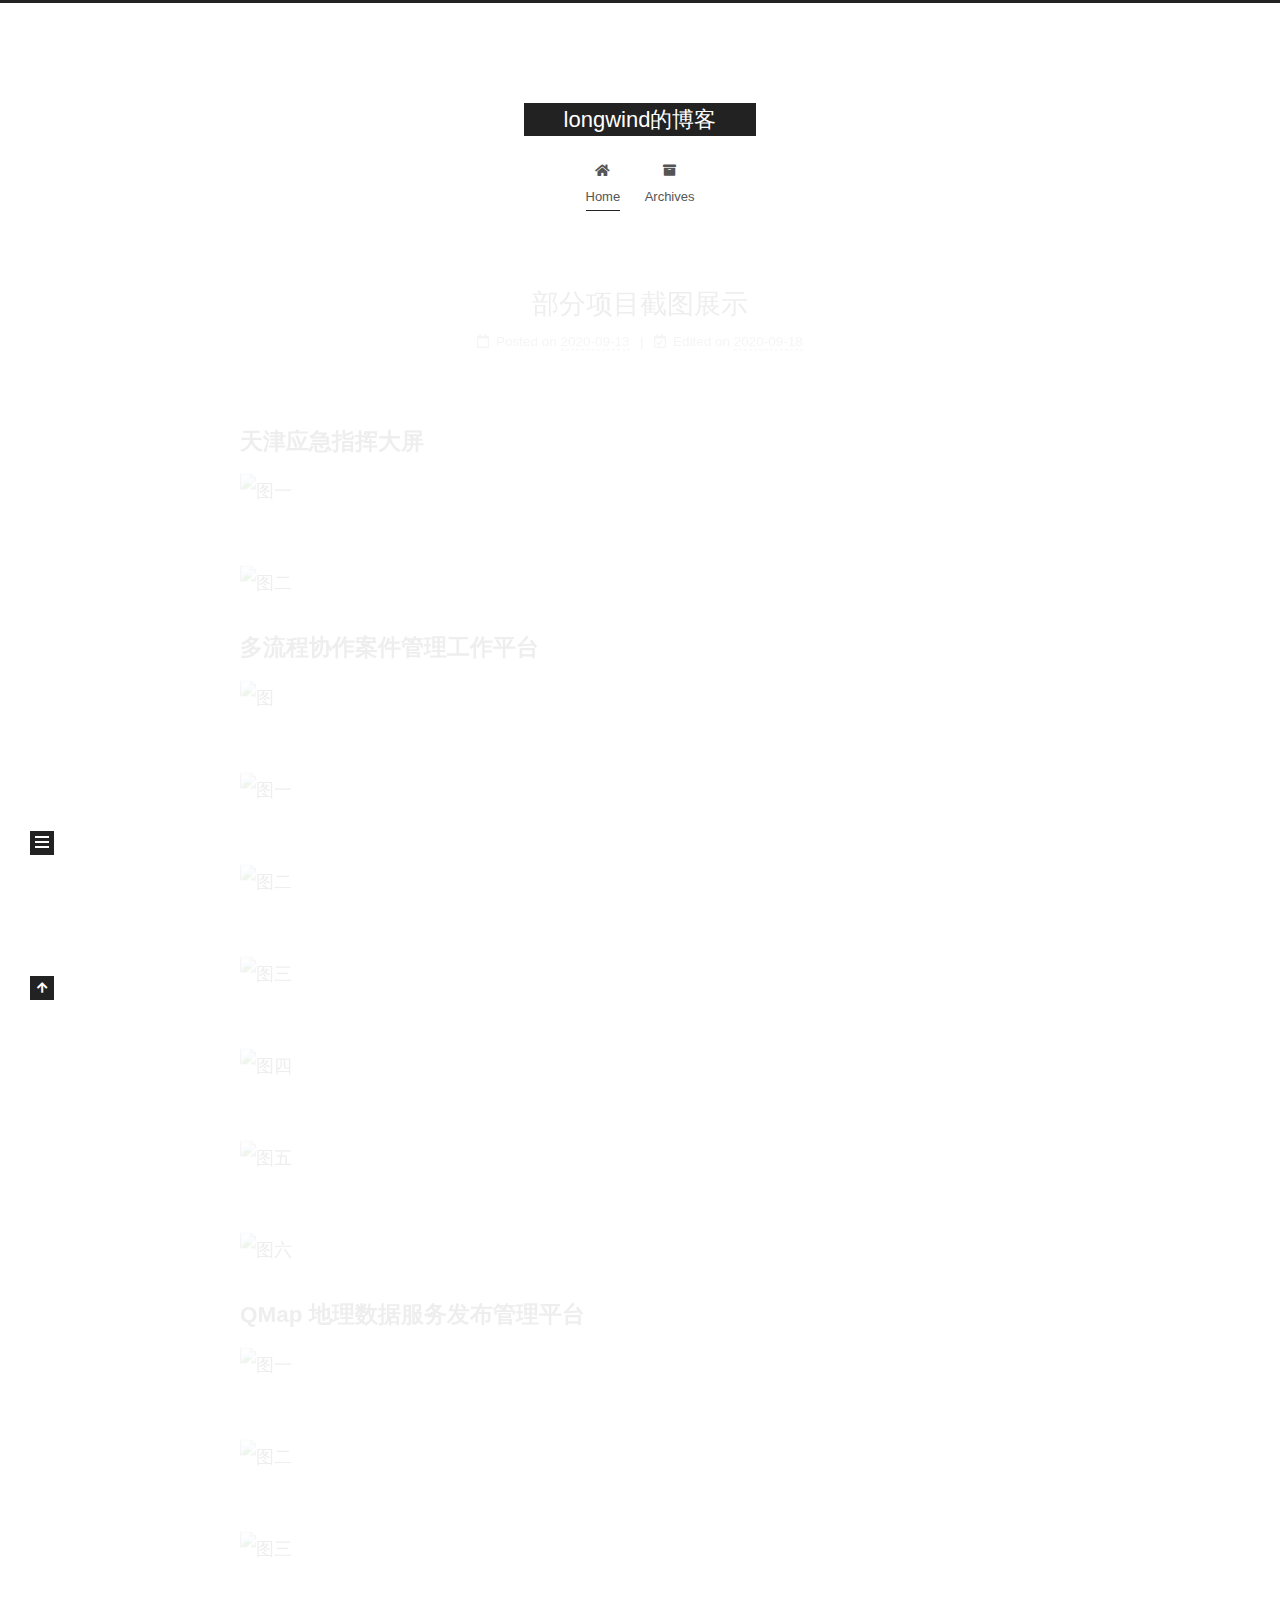
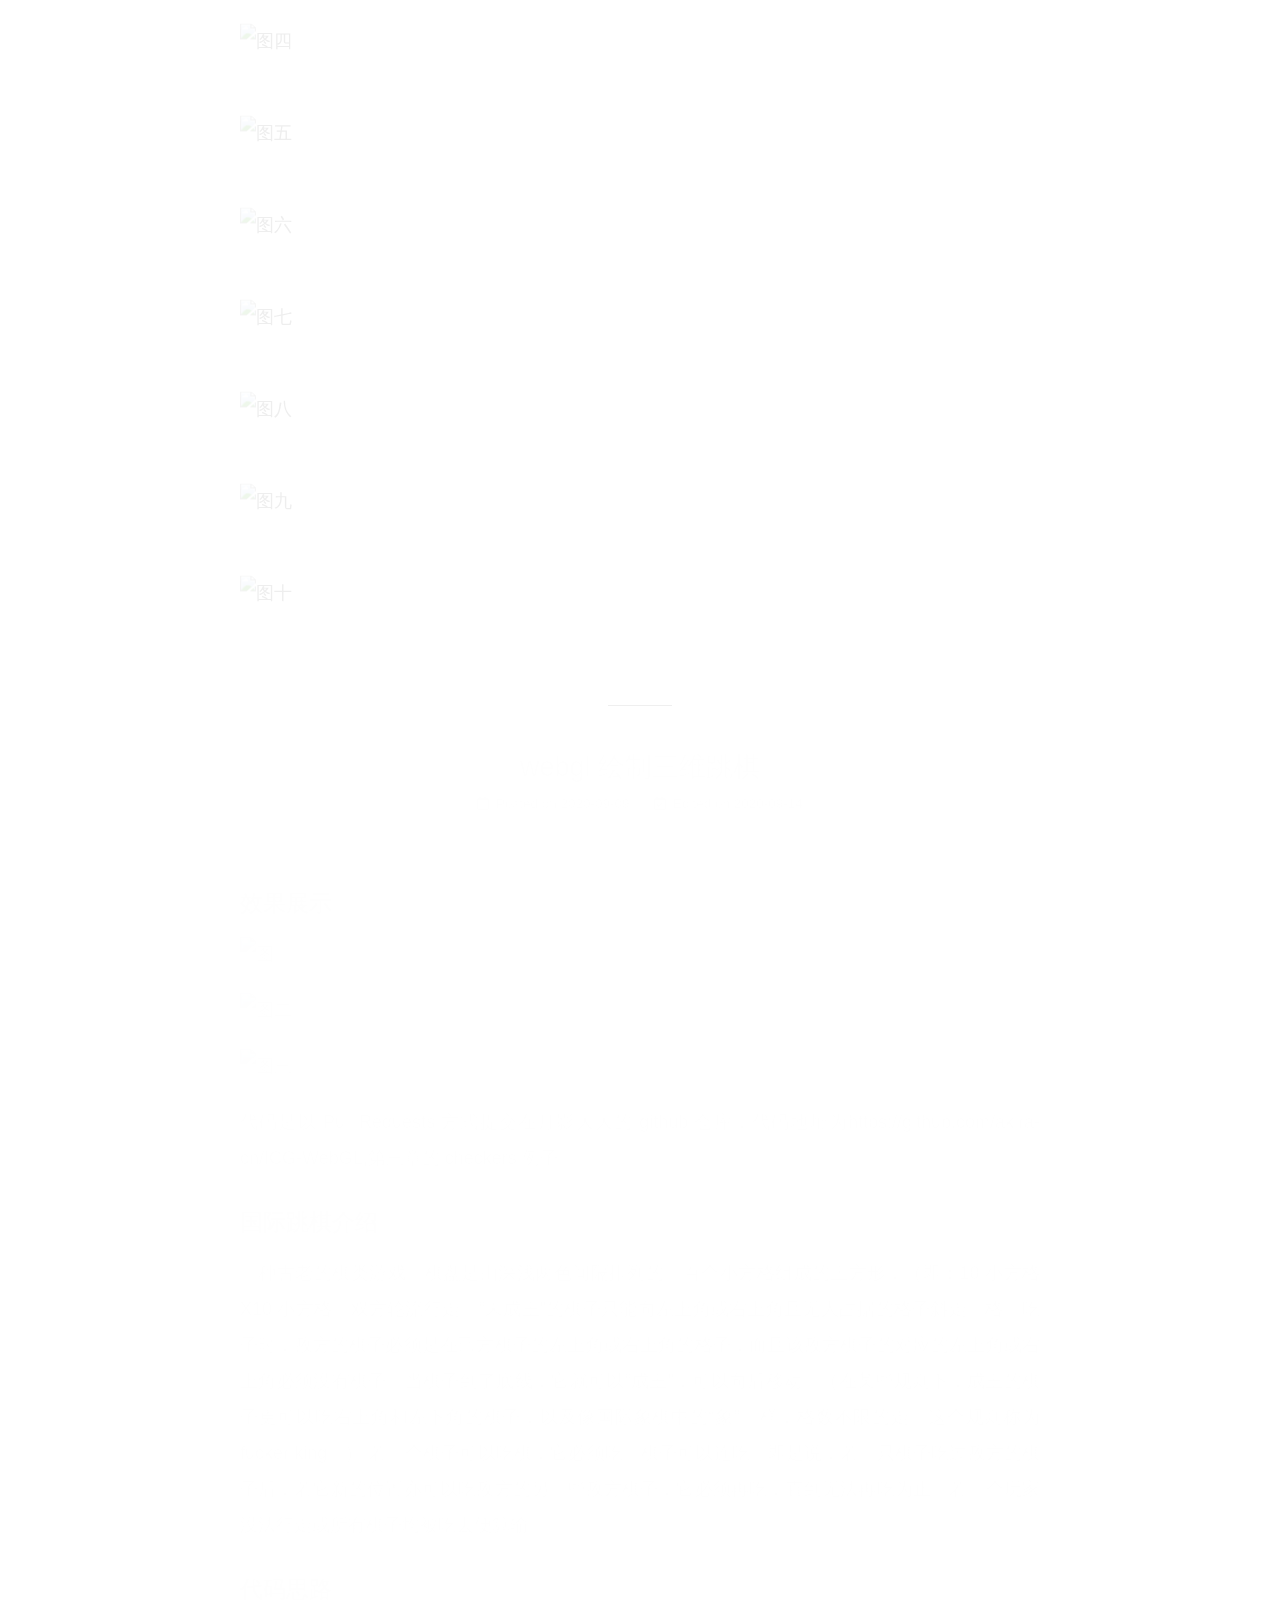
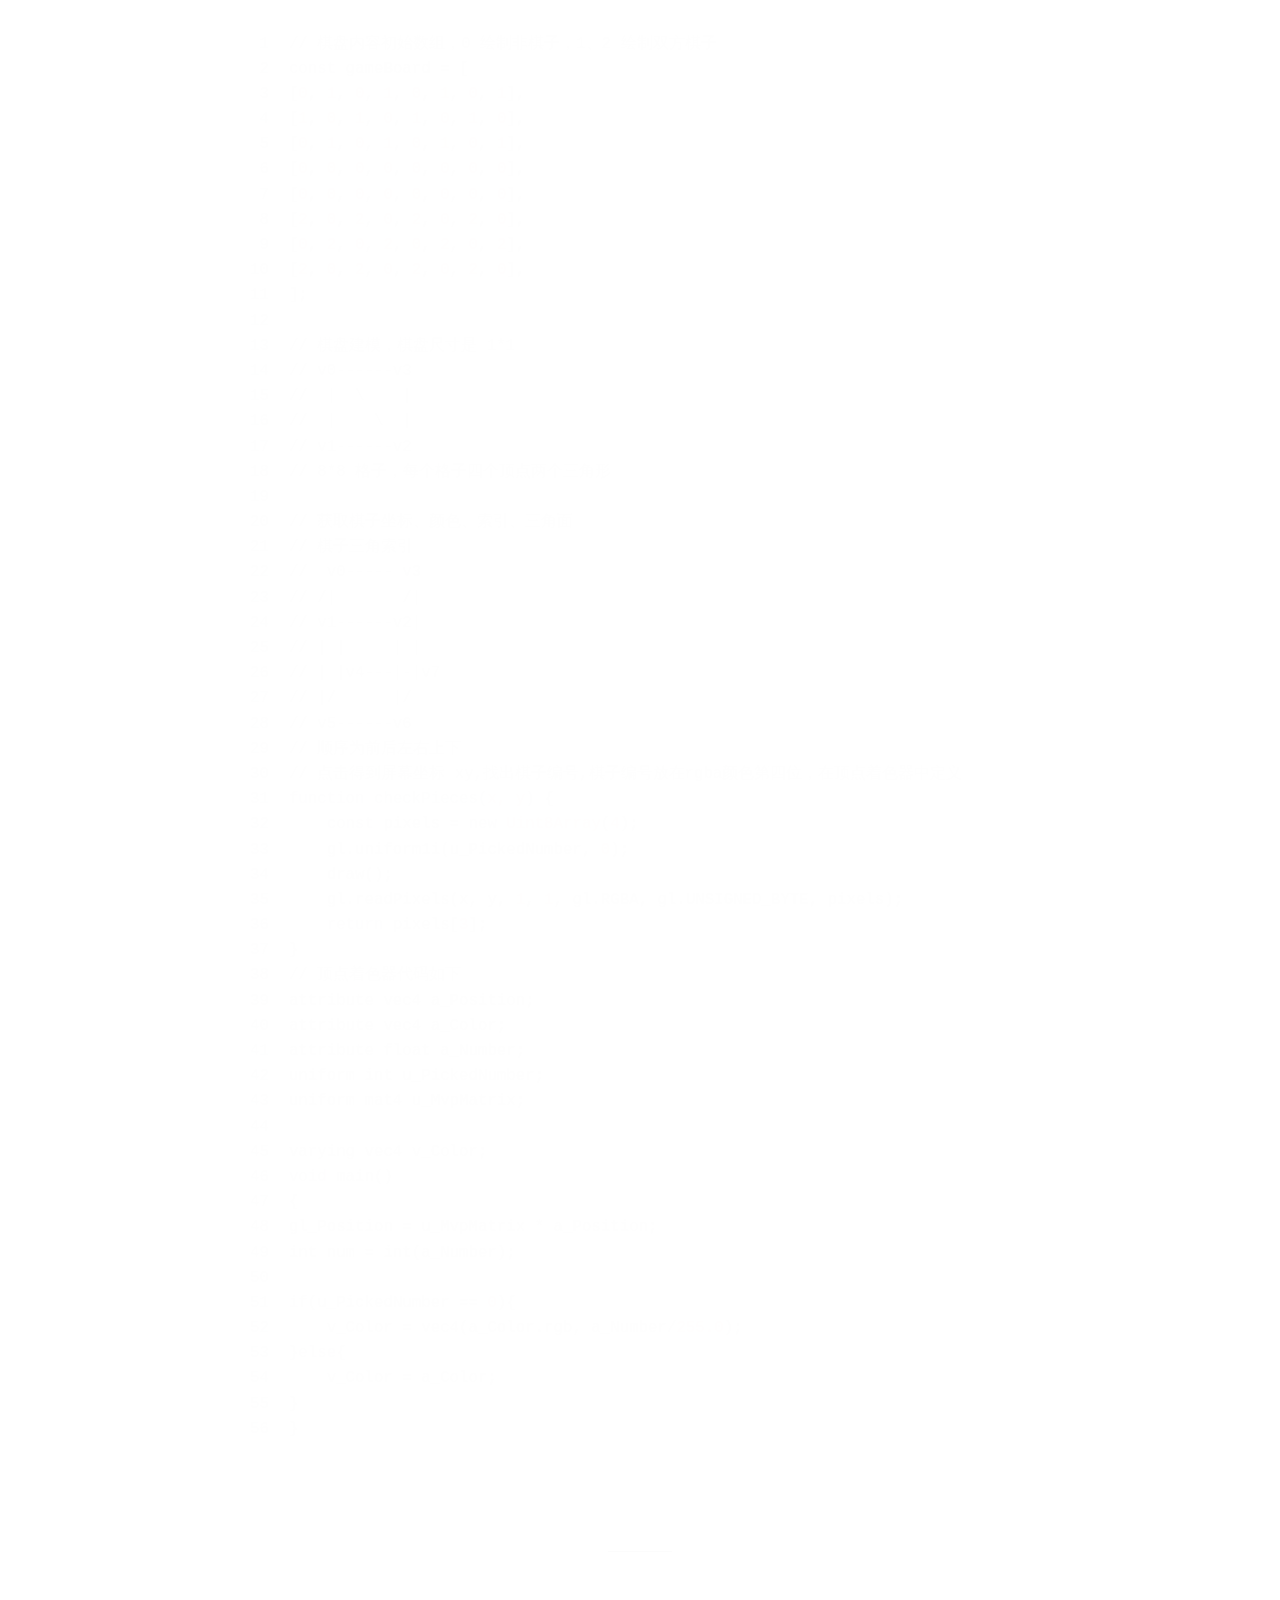
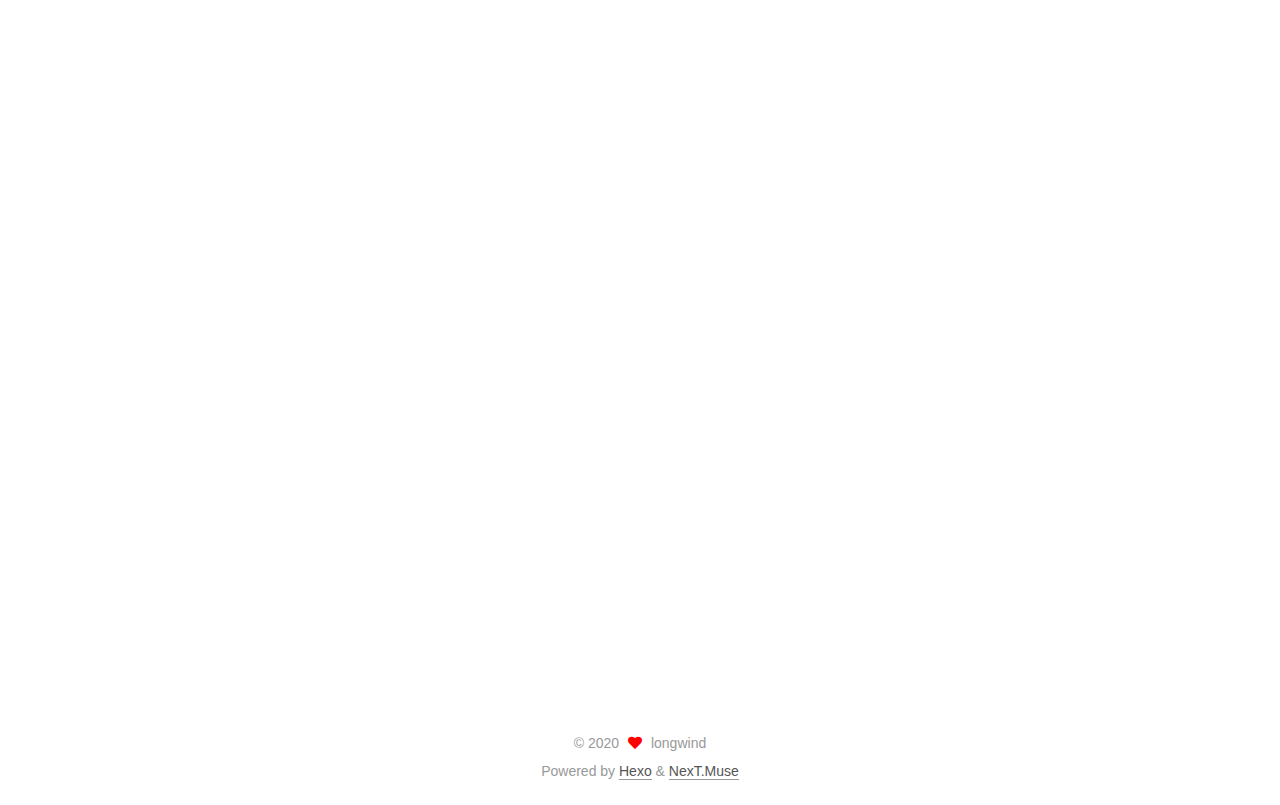
==== commit 613a74b6: "Site updated: 2020-09-18 11:30:42" ====
--- a/index.html
+++ b/index.html
@@ -176,7 +176,7 @@
                   <i class="far fa-calendar-check"></i>
                 </span>
                 <span class="post-meta-item-text">Edited on</span>
-                <time title="Modified: 2020-09-14 09:44:41" itemprop="dateModified" datetime="2020-09-14T09:44:41+08:00">2020-09-14</time>
+                <time title="Modified: 2020-09-18 11:30:15" itemprop="dateModified" datetime="2020-09-18T11:30:15+08:00">2020-09-18</time>
               </span>
 
           
@@ -191,7 +191,7 @@
 
       
           <h3 id="天津应急指挥大屏"><a href="#天津应急指挥大屏" class="headerlink" title="天津应急指挥大屏"></a>天津应急指挥大屏</h3><p><img src="http://qge8gmliw.hn-bkt.clouddn.com/daping3.png" alt="图一"><br><img src="http://qge8gmliw.hn-bkt.clouddn.com/daping.png" alt="图二"></p>
-<h3 id="多流程协作案件管理工作平台"><a href="#多流程协作案件管理工作平台" class="headerlink" title="多流程协作案件管理工作平台"></a>多流程协作案件管理工作平台</h3><p><img src="http://qge8gmliw.hn-bkt.clouddn.com/anguan8.png" alt="图"><br><img src="http://qge8gmliw.hn-bkt.clouddn.com/anguan1.png" alt="图一"><br><img src="http://qge8gmliw.hn-bkt.clouddn.com/anguan2.png" alt="图二"><br><img src="http://qge8gmliw.hn-bkt.clouddn.com/anguan3.png" alt="图三"><br><img src="http://qge8gmliw.hn-bkt.clouddn.com/anguan4.png" alt="图四"><br><img src="http://qge8gmliw.hn-bkt.clouddn.com/anguan5.png" alt="图五"><br><img src="http://qge8gmliw.hn-bkt.clouddn.com/anguan6.png" alt="图六"><br><img src="http://qge8gmliw.hn-bkt.clouddn.com/anguan7.png" alt="图七"></p>
+<h3 id="多流程协作案件管理工作平台"><a href="#多流程协作案件管理工作平台" class="headerlink" title="多流程协作案件管理工作平台"></a>多流程协作案件管理工作平台</h3><p><img src="http://qge8gmliw.hn-bkt.clouddn.com/anguan8.png" alt="图"><br><img src="http://qge8gmliw.hn-bkt.clouddn.com/anguan1.png" alt="图一"><br><img src="http://qge8gmliw.hn-bkt.clouddn.com/anguan2.png" alt="图二"><br><img src="http://qge8gmliw.hn-bkt.clouddn.com/anguan3.png" alt="图三"><br><img src="http://qge8gmliw.hn-bkt.clouddn.com/anguan4.png" alt="图四"><br><img src="http://qge8gmliw.hn-bkt.clouddn.com/anguan5.png" alt="图五"><br><img src="http://qge8gmliw.hn-bkt.clouddn.com/anguan6.png" alt="图六"></p>
 <h3 id="QMap-地理数据服务发布管理平台"><a href="#QMap-地理数据服务发布管理平台" class="headerlink" title="QMap 地理数据服务发布管理平台"></a>QMap 地理数据服务发布管理平台</h3><p><img src="http://qge8gmliw.hn-bkt.clouddn.com/qmap1.png" alt="图一"><br><img src="http://qge8gmliw.hn-bkt.clouddn.com/qmap2.png" alt="图二"><br><img src="http://qge8gmliw.hn-bkt.clouddn.com/qmap3.png" alt="图三"><br><img src="http://qge8gmliw.hn-bkt.clouddn.com/qmap4.png" alt="图四"><br><img src="http://qge8gmliw.hn-bkt.clouddn.com/qmap5.png" alt="图五"><br><img src="http://qge8gmliw.hn-bkt.clouddn.com/qmap6.png" alt="图六"><br><img src="http://qge8gmliw.hn-bkt.clouddn.com/qmap7.png" alt="图七"><br><img src="http://qge8gmliw.hn-bkt.clouddn.com/qmap8.png" alt="图八"><br><img src="http://qge8gmliw.hn-bkt.clouddn.com/qmap9.png" alt="图九"><br><img src="http://qge8gmliw.hn-bkt.clouddn.com/qmap10.png" alt="图十"></p>
 
       
@@ -311,7 +311,7 @@
                   <i class="far fa-calendar-check"></i>
                 </span>
                 <span class="post-meta-item-text">Edited on</span>
-                <time title="Modified: 2020-09-16 10:08:57" itemprop="dateModified" datetime="2020-09-16T10:08:57+08:00">2020-09-16</time>
+                <time title="Modified: 2020-09-16 10:56:18" itemprop="dateModified" datetime="2020-09-16T10:56:18+08:00">2020-09-16</time>
               </span>
 
           
@@ -400,7 +400,7 @@
 <figure class="highlight javascript"><table><tr><td class="gutter"><pre><span class="line">1</span><br><span class="line">2</span><br><span class="line">3</span><br><span class="line">4</span><br></pre></td><td class="code"><pre><span class="line"><span class="keyword">let</span> arr=[<span class="number">11</span>,<span class="number">22</span>,<span class="number">33</span>]</span><br><span class="line"><span class="keyword">let</span> res=arr.some(<span class="function"><span class="params">i</span>=&gt;</span>&#123;<span class="keyword">return</span> i&gt;<span class="number">20</span>&#125;)</span><br><span class="line"><span class="built_in">console</span>.log(res) <span class="comment">// true</span></span><br><span class="line"></span><br></pre></td></tr></table></figure>
 
 <p><strong>every</strong><br>遍历数组每一项，若全部为 true，则返回 true</p>
-<figure class="highlight javascript"><table><tr><td class="gutter"><pre><span class="line">1</span><br><span class="line">2</span><br><span class="line">3</span><br><span class="line">4</span><br></pre></td><td class="code"><pre><span class="line"><span class="keyword">let</span> arr=[<span class="number">11</span>,<span class="number">22</span>,<span class="number">33</span>]</span><br><span class="line"><span class="keyword">let</span> res=arr.some(<span class="function"><span class="params">item</span>=&gt;</span>&#123;<span class="keyword">return</span> item&gt;<span class="number">20</span>&#125;)</span><br><span class="line"><span class="built_in">console</span>.log(res) <span class="comment">// false</span></span><br><span class="line"></span><br></pre></td></tr></table></figure>
+<figure class="highlight javascript"><table><tr><td class="gutter"><pre><span class="line">1</span><br><span class="line">2</span><br><span class="line">3</span><br><span class="line">4</span><br></pre></td><td class="code"><pre><span class="line"><span class="keyword">let</span> arr=[<span class="number">11</span>,<span class="number">22</span>,<span class="number">33</span>]</span><br><span class="line"><span class="keyword">let</span> res=arr.every(<span class="function"><span class="params">item</span>=&gt;</span>&#123;<span class="keyword">return</span> item&gt;<span class="number">20</span>&#125;)</span><br><span class="line"><span class="built_in">console</span>.log(res) <span class="comment">// false</span></span><br><span class="line"></span><br></pre></td></tr></table></figure>
 
 <h3 id="0-与-0"><a href="#0-与-0" class="headerlink" title="+0 与-0"></a>+0 与-0</h3><figure class="highlight javascript"><table><tr><td class="gutter"><pre><span class="line">1</span><br><span class="line">2</span><br><span class="line">3</span><br><span class="line">4</span><br><span class="line">5</span><br><span class="line">6</span><br><span class="line">7</span><br><span class="line">8</span><br><span class="line">9</span><br><span class="line">10</span><br><span class="line">11</span><br></pre></td><td class="code"><pre><span class="line"><span class="function"><span class="keyword">function</span> <span class="title">isNegativeZero</span>(<span class="params">num</span>)</span>&#123;</span><br><span class="line">    <span class="keyword">return</span> num ===<span class="number">0</span> &amp;&amp; (<span class="number">1</span> /num &lt;<span class="number">0</span>) <span class="comment">// 1与+0的商为Infinite，1与-0的商为-Infinite</span></span><br><span class="line">&#125;</span><br><span class="line"><span class="comment">// 月影大大的方法</span></span><br><span class="line"><span class="function"><span class="keyword">function</span> <span class="title">isNegativeZero</span>(<span class="params">num</span>) </span>&#123;</span><br><span class="line">    <span class="keyword">if</span>(num !== <span class="number">0</span>) <span class="keyword">return</span> <span class="literal">false</span>;</span><br><span class="line">    <span class="keyword">const</span> dataView = <span class="keyword">new</span> <span class="built_in">DataView</span>(<span class="keyword">new</span> <span class="built_in">ArrayBuffer</span>(<span class="number">8</span>));</span><br><span class="line">    dataView.setFloat64(<span class="number">0</span>, num);</span><br><span class="line">    <span class="keyword">return</span> dataView.getUint8(<span class="number">0</span>) === <span class="number">128</span>;</span><br><span class="line">&#125;</span><br><span class="line"></span><br></pre></td></tr></table></figure>
 
--- a/css/main.css
+++ b/css/main.css
@@ -1168,7 +1168,7 @@
 }
 .links-of-author a::before,
 .links-of-author span.exturl::before {
-  background: #f4656c;
+  background: #ffabb9;
   border-radius: 50%;
   content: ' ';
   display: inline-block;
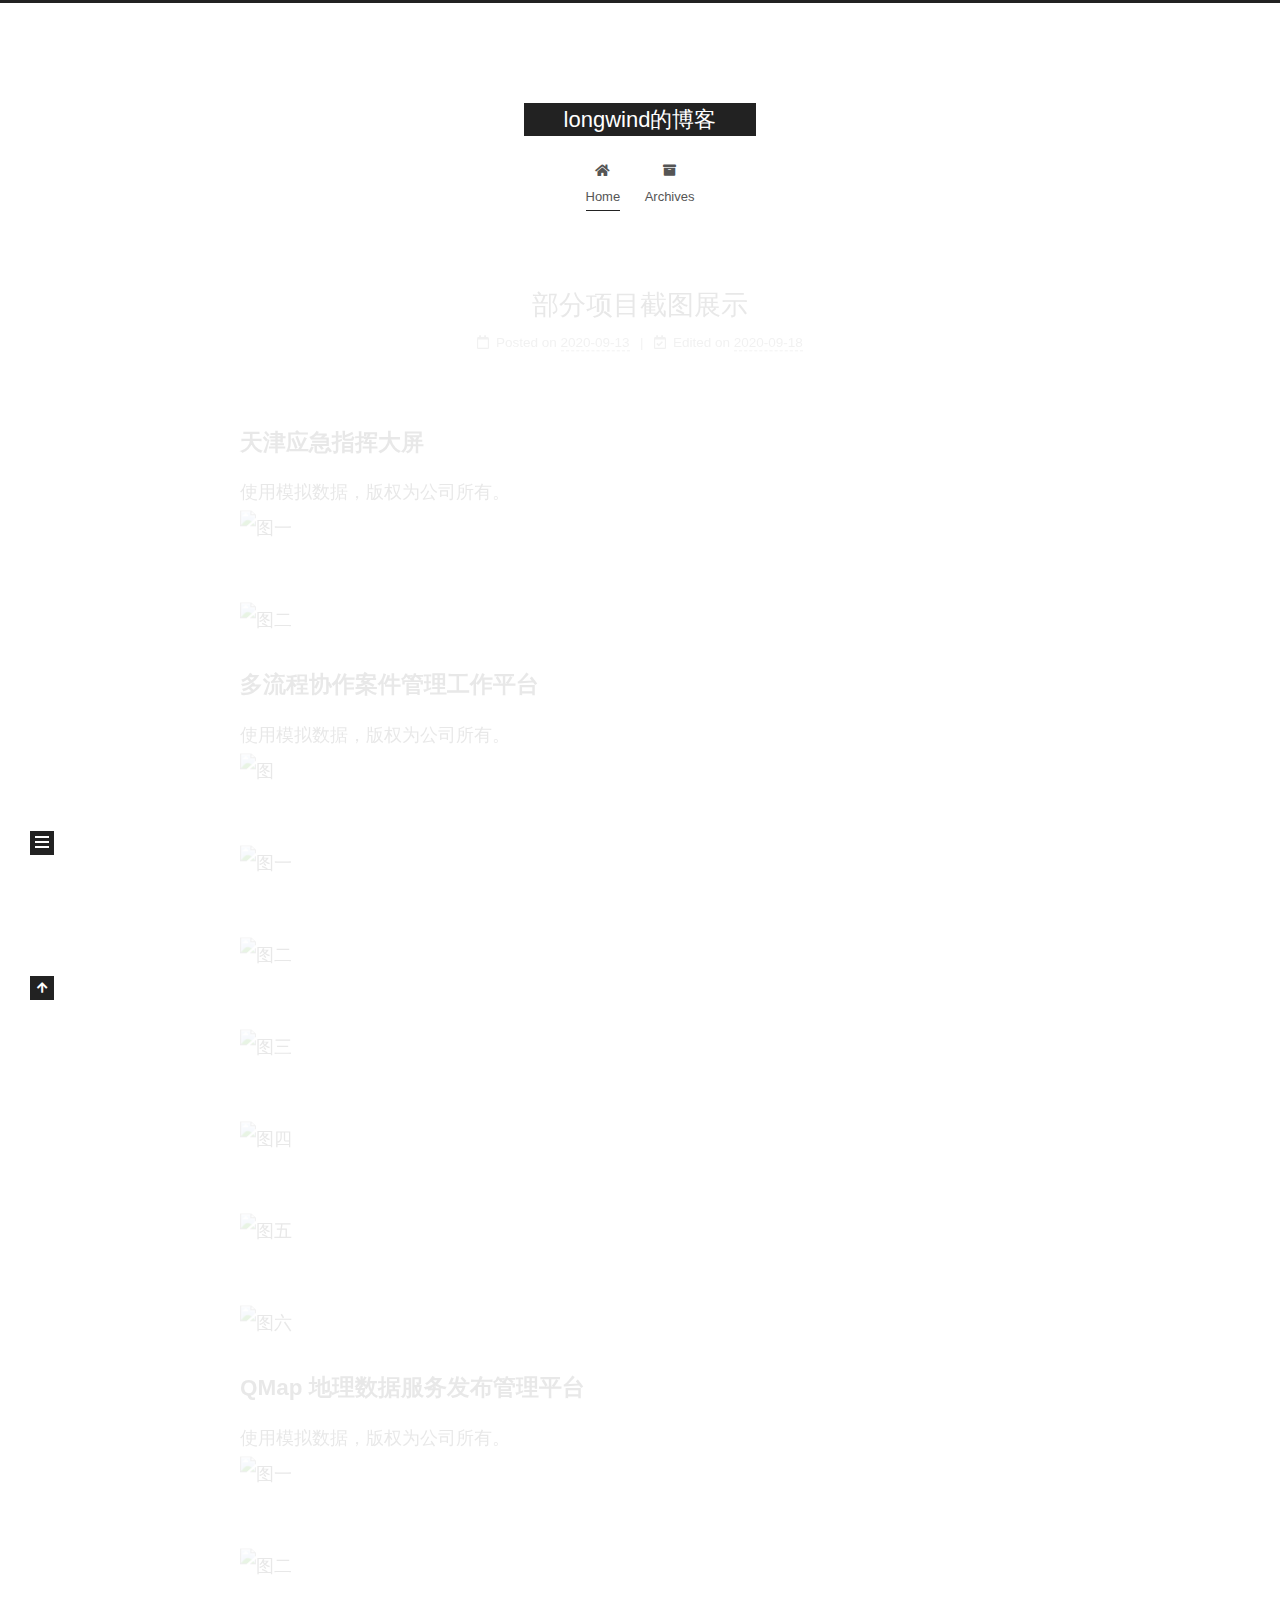
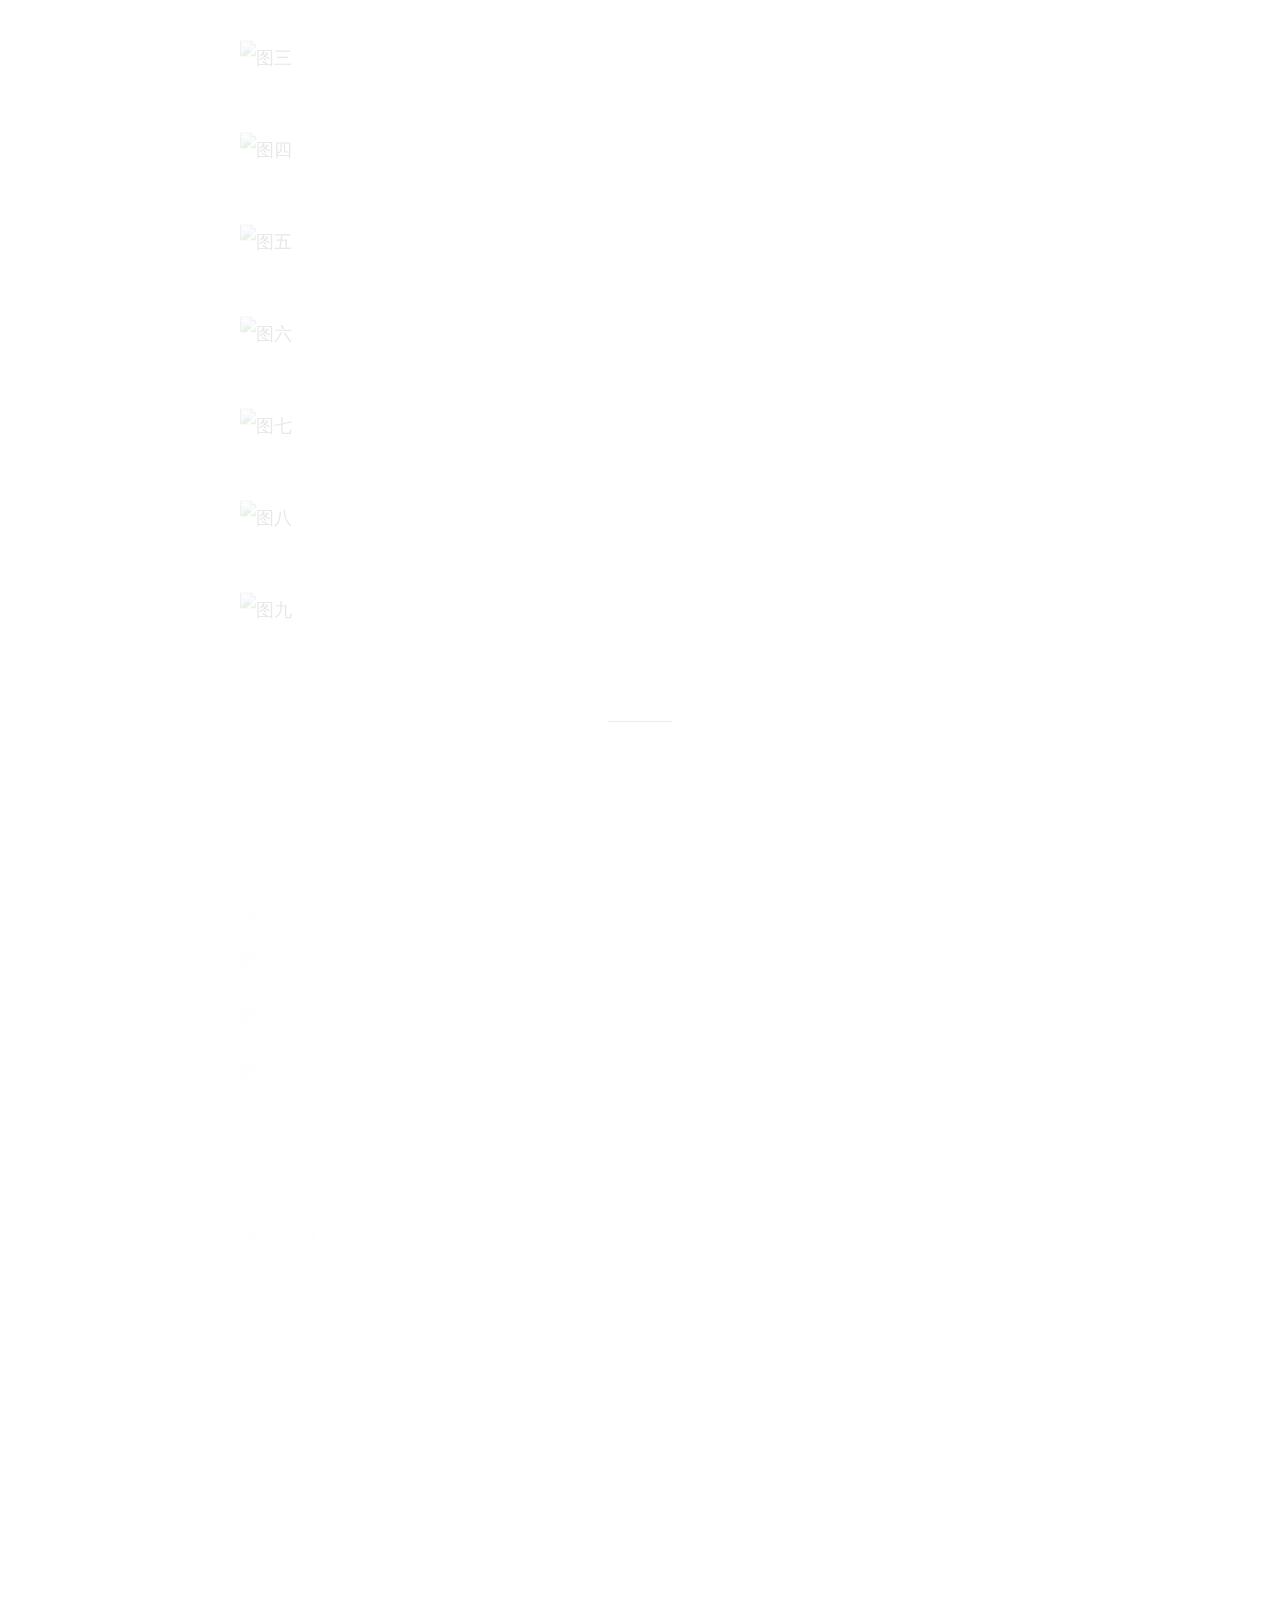
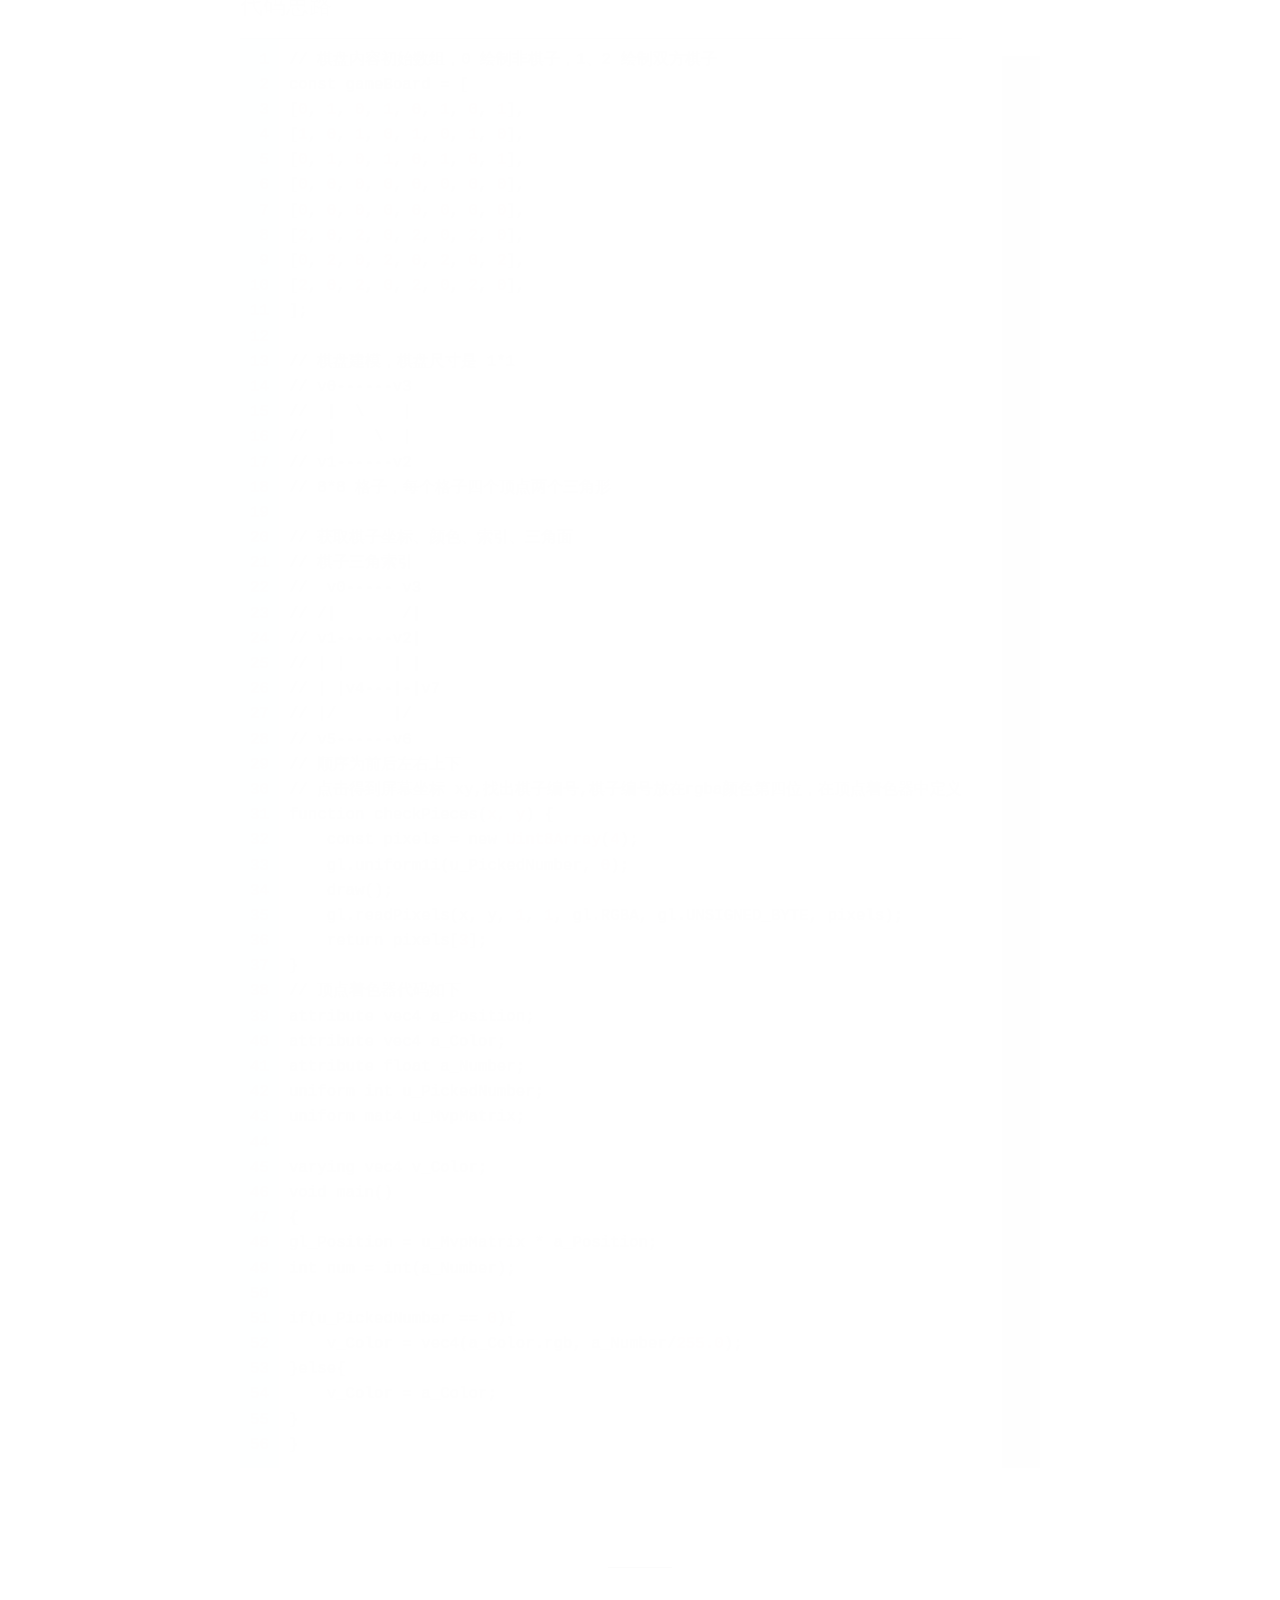
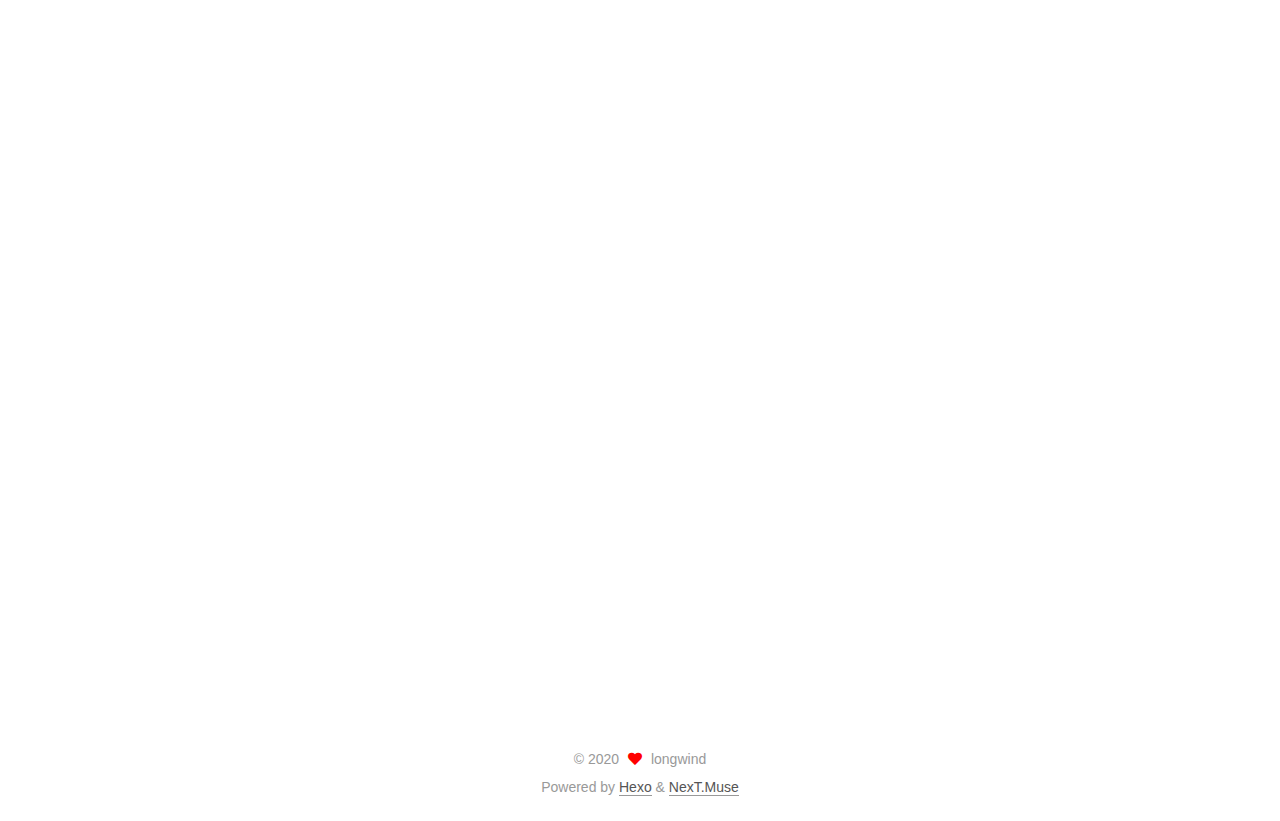
==== commit a2298275: "Site updated: 2020-09-18 11:33:37" ====
--- a/index.html
+++ b/index.html
@@ -176,7 +176,7 @@
                   <i class="far fa-calendar-check"></i>
                 </span>
                 <span class="post-meta-item-text">Edited on</span>
-                <time title="Modified: 2020-09-18 11:30:15" itemprop="dateModified" datetime="2020-09-18T11:30:15+08:00">2020-09-18</time>
+                <time title="Modified: 2020-09-18 11:32:50" itemprop="dateModified" datetime="2020-09-18T11:32:50+08:00">2020-09-18</time>
               </span>
 
           
@@ -190,9 +190,9 @@
     <div class="post-body" itemprop="articleBody">
 
       
-          <h3 id="天津应急指挥大屏"><a href="#天津应急指挥大屏" class="headerlink" title="天津应急指挥大屏"></a>天津应急指挥大屏</h3><p><img src="http://qge8gmliw.hn-bkt.clouddn.com/daping3.png" alt="图一"><br><img src="http://qge8gmliw.hn-bkt.clouddn.com/daping.png" alt="图二"></p>
-<h3 id="多流程协作案件管理工作平台"><a href="#多流程协作案件管理工作平台" class="headerlink" title="多流程协作案件管理工作平台"></a>多流程协作案件管理工作平台</h3><p><img src="http://qge8gmliw.hn-bkt.clouddn.com/anguan8.png" alt="图"><br><img src="http://qge8gmliw.hn-bkt.clouddn.com/anguan1.png" alt="图一"><br><img src="http://qge8gmliw.hn-bkt.clouddn.com/anguan2.png" alt="图二"><br><img src="http://qge8gmliw.hn-bkt.clouddn.com/anguan3.png" alt="图三"><br><img src="http://qge8gmliw.hn-bkt.clouddn.com/anguan4.png" alt="图四"><br><img src="http://qge8gmliw.hn-bkt.clouddn.com/anguan5.png" alt="图五"><br><img src="http://qge8gmliw.hn-bkt.clouddn.com/anguan6.png" alt="图六"></p>
-<h3 id="QMap-地理数据服务发布管理平台"><a href="#QMap-地理数据服务发布管理平台" class="headerlink" title="QMap 地理数据服务发布管理平台"></a>QMap 地理数据服务发布管理平台</h3><p><img src="http://qge8gmliw.hn-bkt.clouddn.com/qmap1.png" alt="图一"><br><img src="http://qge8gmliw.hn-bkt.clouddn.com/qmap2.png" alt="图二"><br><img src="http://qge8gmliw.hn-bkt.clouddn.com/qmap3.png" alt="图三"><br><img src="http://qge8gmliw.hn-bkt.clouddn.com/qmap4.png" alt="图四"><br><img src="http://qge8gmliw.hn-bkt.clouddn.com/qmap5.png" alt="图五"><br><img src="http://qge8gmliw.hn-bkt.clouddn.com/qmap6.png" alt="图六"><br><img src="http://qge8gmliw.hn-bkt.clouddn.com/qmap7.png" alt="图七"><br><img src="http://qge8gmliw.hn-bkt.clouddn.com/qmap8.png" alt="图八"><br><img src="http://qge8gmliw.hn-bkt.clouddn.com/qmap9.png" alt="图九"><br><img src="http://qge8gmliw.hn-bkt.clouddn.com/qmap10.png" alt="图十"></p>
+          <h3 id="天津应急指挥大屏"><a href="#天津应急指挥大屏" class="headerlink" title="天津应急指挥大屏"></a>天津应急指挥大屏</h3><p>使用模拟数据，版权为公司所有。<br><img src="http://qge8gmliw.hn-bkt.clouddn.com/daping3.png" alt="图一"><br><img src="http://qge8gmliw.hn-bkt.clouddn.com/daping.png" alt="图二"></p>
+<h3 id="多流程协作案件管理工作平台"><a href="#多流程协作案件管理工作平台" class="headerlink" title="多流程协作案件管理工作平台"></a>多流程协作案件管理工作平台</h3><p>使用模拟数据，版权为公司所有。<br><img src="http://qge8gmliw.hn-bkt.clouddn.com/anguan8.png" alt="图"><br><img src="http://qge8gmliw.hn-bkt.clouddn.com/anguan1.png" alt="图一"><br><img src="http://qge8gmliw.hn-bkt.clouddn.com/anguan2.png" alt="图二"><br><img src="http://qge8gmliw.hn-bkt.clouddn.com/anguan3.png" alt="图三"><br><img src="http://qge8gmliw.hn-bkt.clouddn.com/anguan4.png" alt="图四"><br><img src="http://qge8gmliw.hn-bkt.clouddn.com/anguan5.png" alt="图五"><br><img src="http://qge8gmliw.hn-bkt.clouddn.com/anguan6.png" alt="图六"></p>
+<h3 id="QMap-地理数据服务发布管理平台"><a href="#QMap-地理数据服务发布管理平台" class="headerlink" title="QMap 地理数据服务发布管理平台"></a>QMap 地理数据服务发布管理平台</h3><p>使用模拟数据，版权为公司所有。<br><img src="http://qge8gmliw.hn-bkt.clouddn.com/qmap1.png" alt="图一"><br><img src="http://qge8gmliw.hn-bkt.clouddn.com/qmap2.png" alt="图二"><br><img src="http://qge8gmliw.hn-bkt.clouddn.com/qmap3.png" alt="图三"><br><img src="http://qge8gmliw.hn-bkt.clouddn.com/qmap4.png" alt="图四"><br><img src="http://qge8gmliw.hn-bkt.clouddn.com/qmap5.png" alt="图五"><br><img src="http://qge8gmliw.hn-bkt.clouddn.com/qmap6.png" alt="图六"><br><img src="http://qge8gmliw.hn-bkt.clouddn.com/qmap7.png" alt="图七"><br><img src="http://qge8gmliw.hn-bkt.clouddn.com/qmap8.png" alt="图八"><br><img src="http://qge8gmliw.hn-bkt.clouddn.com/qmap9.png" alt="图九"></p>
 
       
     </div>
--- a/css/main.css
+++ b/css/main.css
@@ -1168,7 +1168,7 @@
 }
 .links-of-author a::before,
 .links-of-author span.exturl::before {
-  background: #ffabb9;
+  background: #ff5c83;
   border-radius: 50%;
   content: ' ';
   display: inline-block;
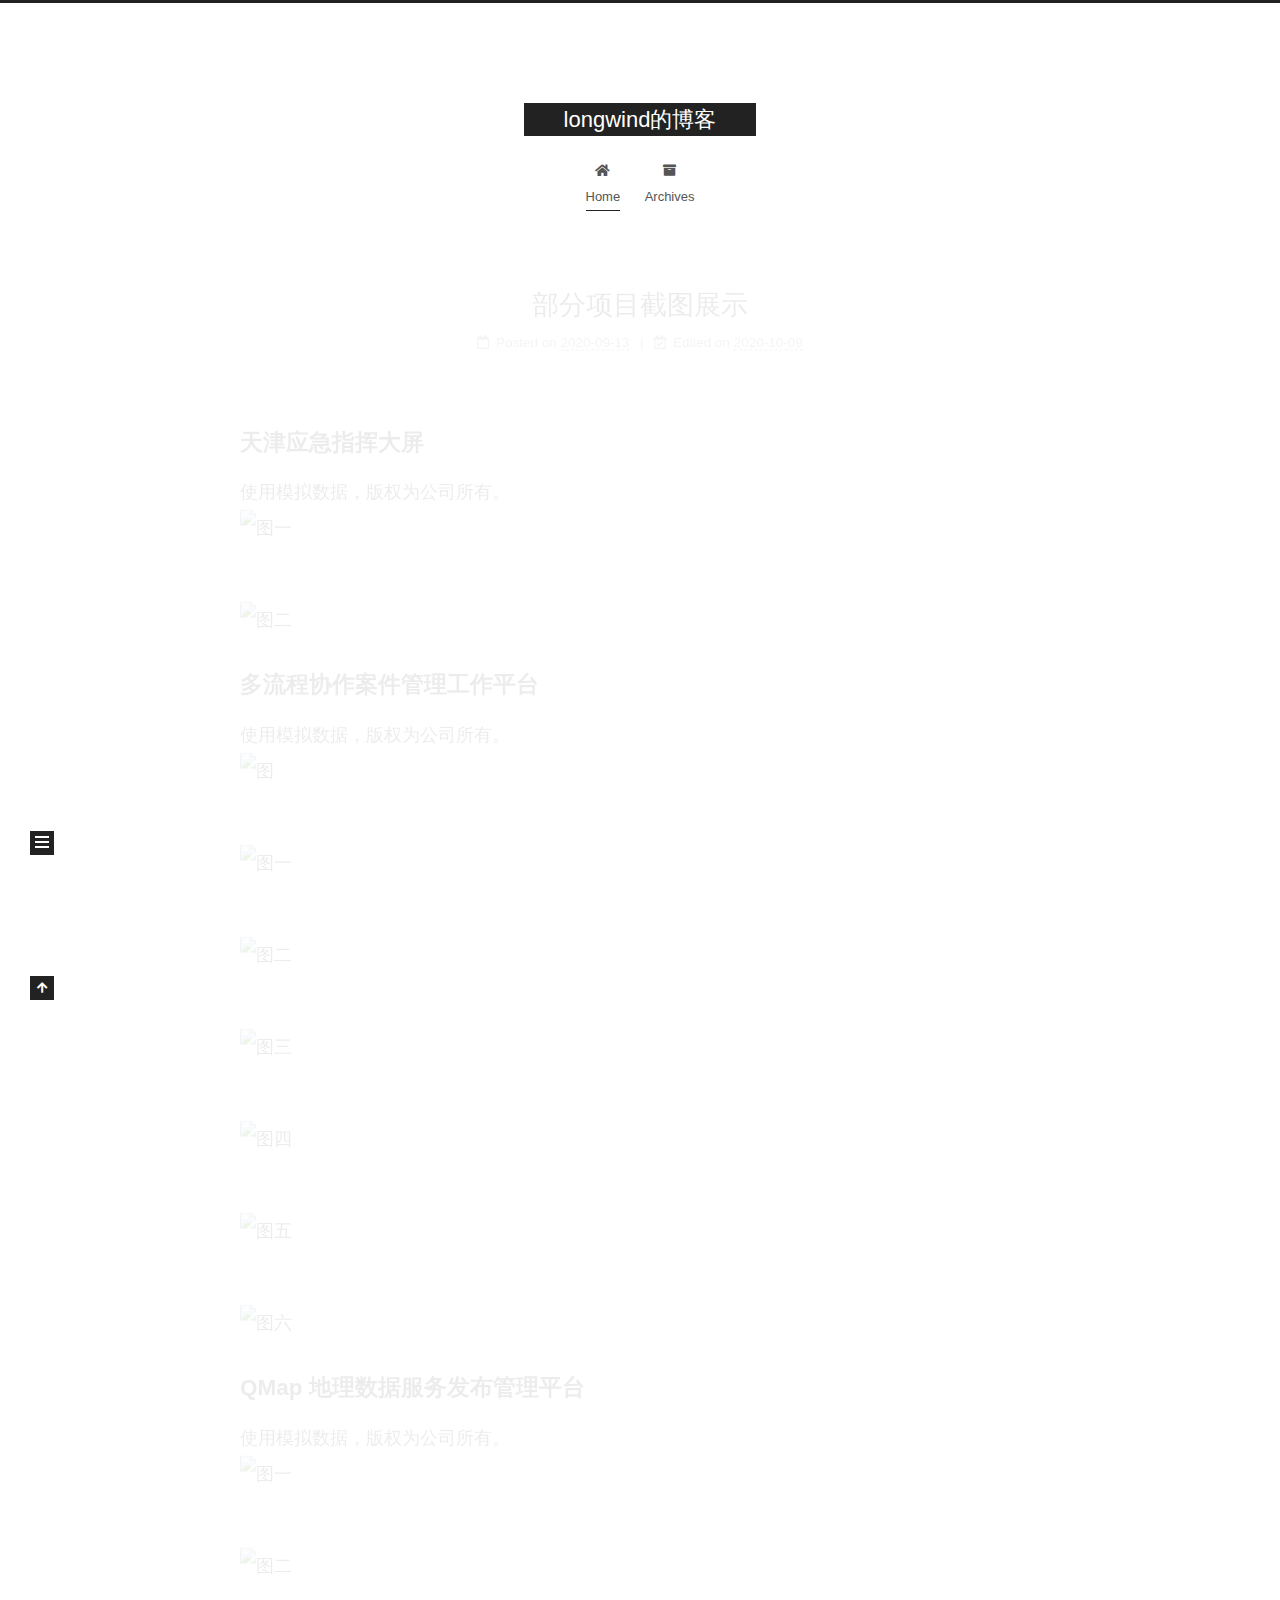
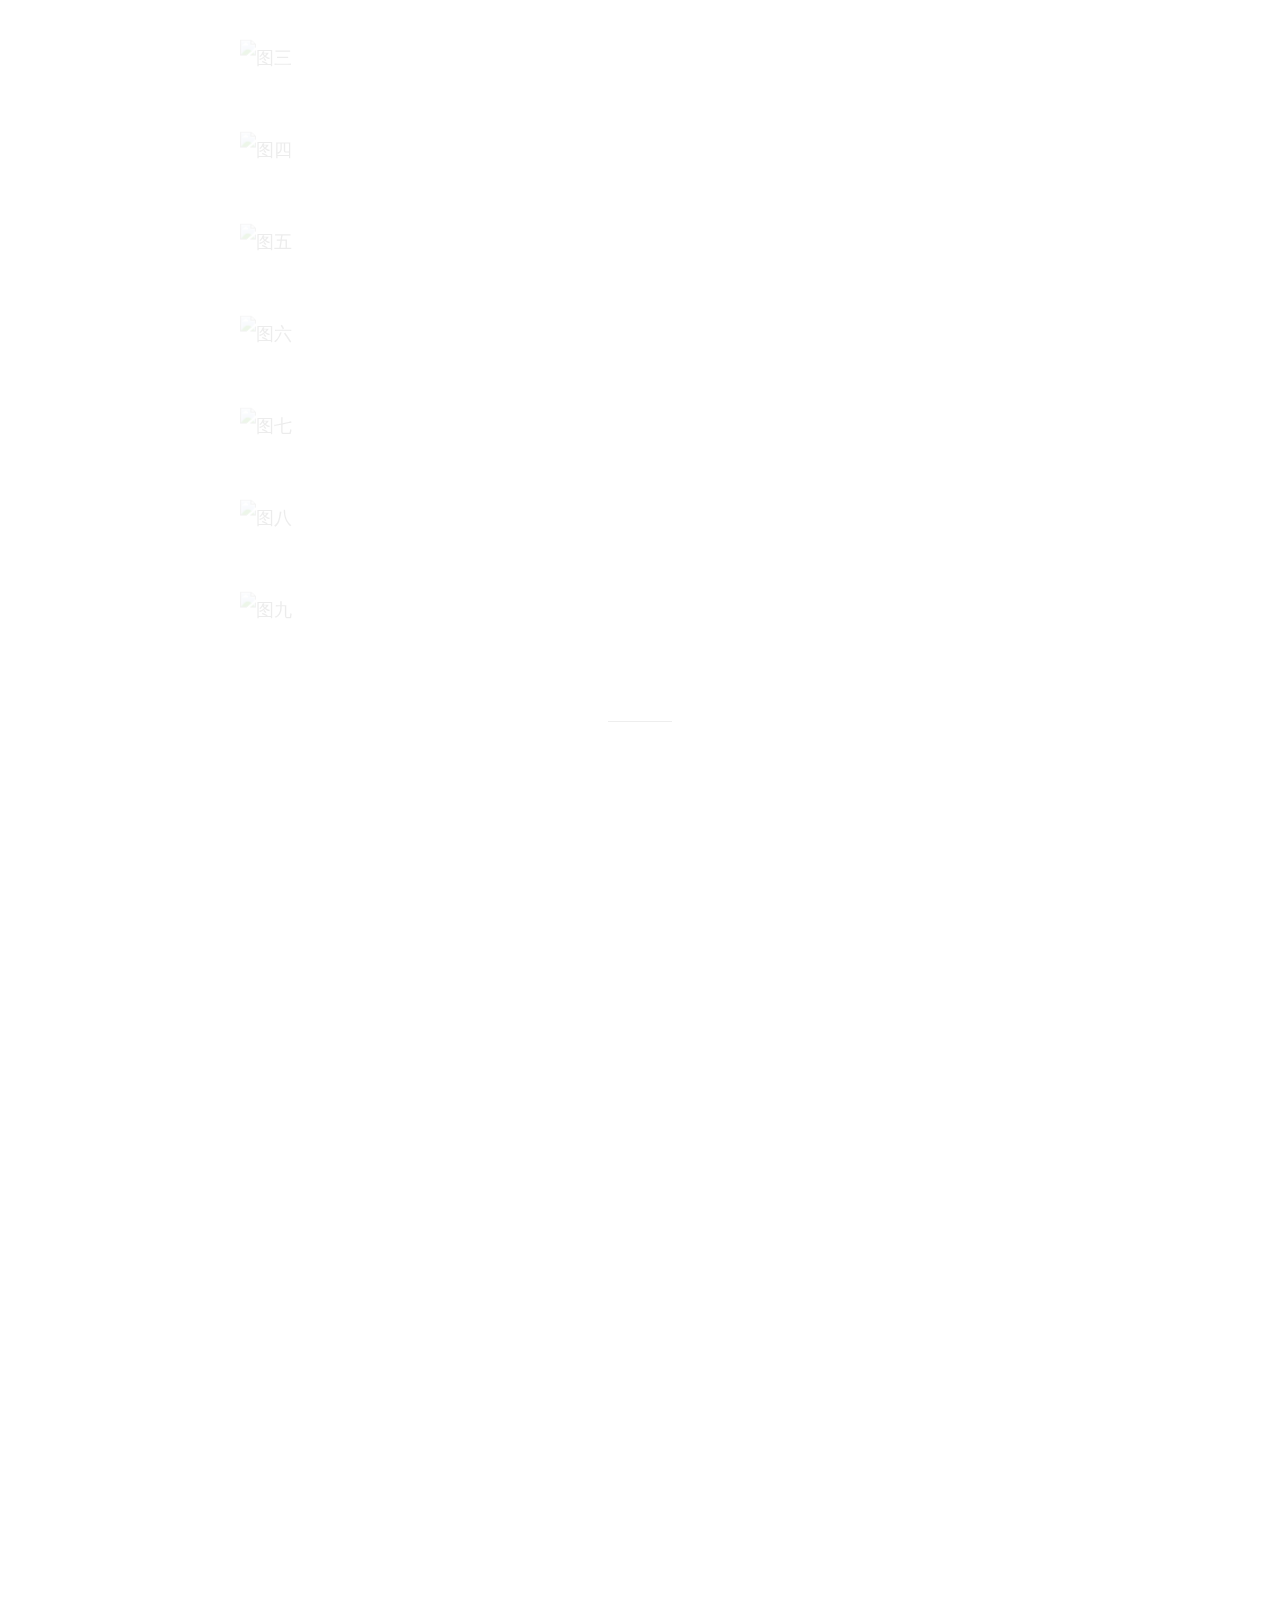
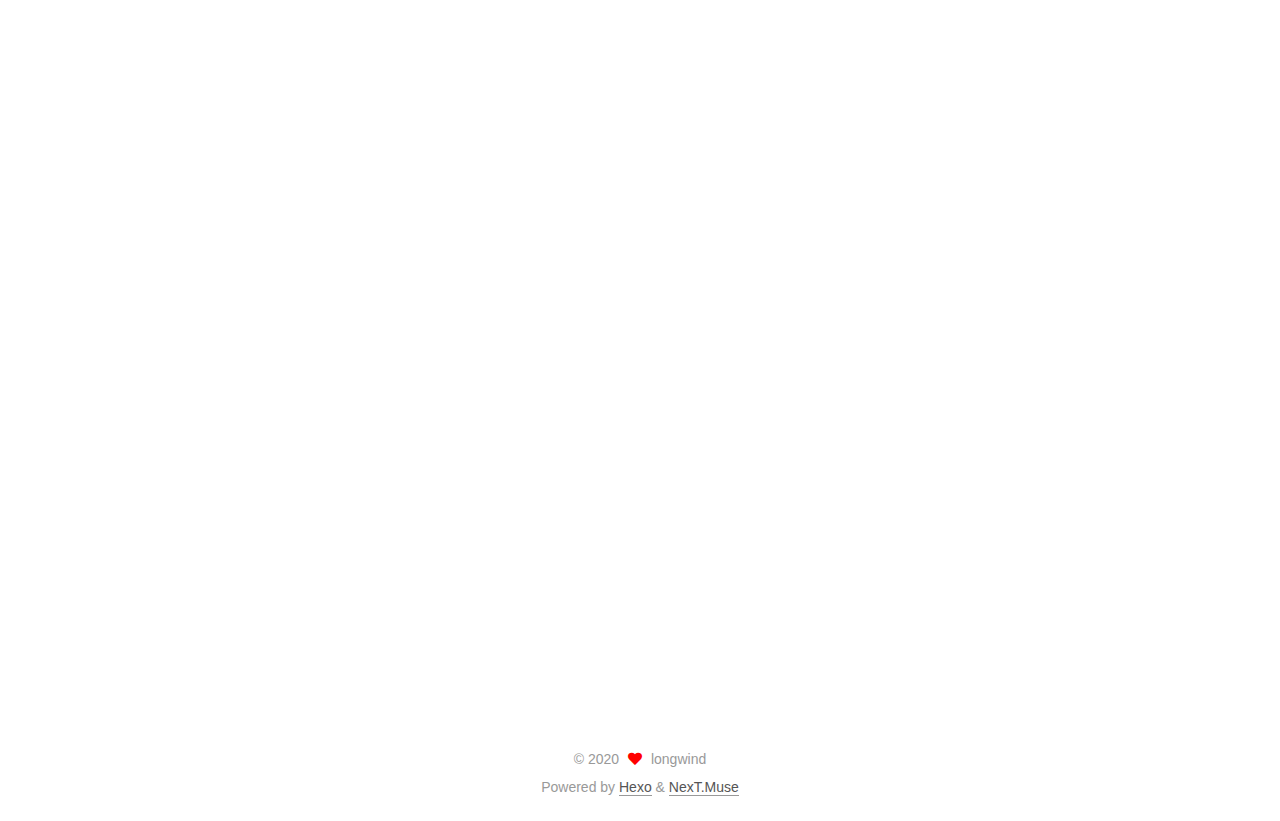
==== commit f077d56e: "Site updated: 2020-10-09 11:21:27" ====
--- a/index.html
+++ b/index.html
@@ -176,7 +176,7 @@
                   <i class="far fa-calendar-check"></i>
                 </span>
                 <span class="post-meta-item-text">Edited on</span>
-                <time title="Modified: 2020-09-18 11:32:50" itemprop="dateModified" datetime="2020-09-18T11:32:50+08:00">2020-09-18</time>
+                <time title="Modified: 2020-10-09 11:20:57" itemprop="dateModified" datetime="2020-10-09T11:20:57+08:00">2020-10-09</time>
               </span>
 
           
@@ -190,9 +190,9 @@
     <div class="post-body" itemprop="articleBody">
 
       
-          <h3 id="天津应急指挥大屏"><a href="#天津应急指挥大屏" class="headerlink" title="天津应急指挥大屏"></a>天津应急指挥大屏</h3><p>使用模拟数据，版权为公司所有。<br><img src="http://qge8gmliw.hn-bkt.clouddn.com/daping3.png" alt="图一"><br><img src="http://qge8gmliw.hn-bkt.clouddn.com/daping.png" alt="图二"></p>
-<h3 id="多流程协作案件管理工作平台"><a href="#多流程协作案件管理工作平台" class="headerlink" title="多流程协作案件管理工作平台"></a>多流程协作案件管理工作平台</h3><p>使用模拟数据，版权为公司所有。<br><img src="http://qge8gmliw.hn-bkt.clouddn.com/anguan8.png" alt="图"><br><img src="http://qge8gmliw.hn-bkt.clouddn.com/anguan1.png" alt="图一"><br><img src="http://qge8gmliw.hn-bkt.clouddn.com/anguan2.png" alt="图二"><br><img src="http://qge8gmliw.hn-bkt.clouddn.com/anguan3.png" alt="图三"><br><img src="http://qge8gmliw.hn-bkt.clouddn.com/anguan4.png" alt="图四"><br><img src="http://qge8gmliw.hn-bkt.clouddn.com/anguan5.png" alt="图五"><br><img src="http://qge8gmliw.hn-bkt.clouddn.com/anguan6.png" alt="图六"></p>
-<h3 id="QMap-地理数据服务发布管理平台"><a href="#QMap-地理数据服务发布管理平台" class="headerlink" title="QMap 地理数据服务发布管理平台"></a>QMap 地理数据服务发布管理平台</h3><p>使用模拟数据，版权为公司所有。<br><img src="http://qge8gmliw.hn-bkt.clouddn.com/qmap1.png" alt="图一"><br><img src="http://qge8gmliw.hn-bkt.clouddn.com/qmap2.png" alt="图二"><br><img src="http://qge8gmliw.hn-bkt.clouddn.com/qmap3.png" alt="图三"><br><img src="http://qge8gmliw.hn-bkt.clouddn.com/qmap4.png" alt="图四"><br><img src="http://qge8gmliw.hn-bkt.clouddn.com/qmap5.png" alt="图五"><br><img src="http://qge8gmliw.hn-bkt.clouddn.com/qmap6.png" alt="图六"><br><img src="http://qge8gmliw.hn-bkt.clouddn.com/qmap7.png" alt="图七"><br><img src="http://qge8gmliw.hn-bkt.clouddn.com/qmap8.png" alt="图八"><br><img src="http://qge8gmliw.hn-bkt.clouddn.com/qmap9.png" alt="图九"></p>
+          <h3 id="天津应急指挥大屏"><a href="#天津应急指挥大屏" class="headerlink" title="天津应急指挥大屏"></a>天津应急指挥大屏</h3><p>使用模拟数据，版权为公司所有。<br><img src="http://www.llccff.com/daping3.png" alt="图一"><br><img src="http://www.llccff.com/daping.png" alt="图二"></p>
+<h3 id="多流程协作案件管理工作平台"><a href="#多流程协作案件管理工作平台" class="headerlink" title="多流程协作案件管理工作平台"></a>多流程协作案件管理工作平台</h3><p>使用模拟数据，版权为公司所有。<br><img src="http://www.llccff.com/anguan8.png" alt="图"><br><img src="http://www.llccff.com/anguan1.png" alt="图一"><br><img src="http://www.llccff.com/anguan2.png" alt="图二"><br><img src="http://www.llccff.com/anguan3.png" alt="图三"><br><img src="http://www.llccff.com/anguan4.png" alt="图四"><br><img src="http://www.llccff.com/anguan5.png" alt="图五"><br><img src="http://www.llccff.com/anguan6.png" alt="图六"></p>
+<h3 id="QMap-地理数据服务发布管理平台"><a href="#QMap-地理数据服务发布管理平台" class="headerlink" title="QMap 地理数据服务发布管理平台"></a>QMap 地理数据服务发布管理平台</h3><p>使用模拟数据，版权为公司所有。<br><img src="http://www.llccff.com/qmap1.png" alt="图一"><br><img src="http://www.llccff.com/qmap2.png" alt="图二"><br><img src="http://www.llccff.com/qmap3.png" alt="图三"><br><img src="http://www.llccff.com/qmap4.png" alt="图四"><br><img src="http://www.llccff.com/qmap5.png" alt="图五"><br><img src="http://www.llccff.com/qmap6.png" alt="图六"><br><img src="http://www.llccff.com/qmap7.png" alt="图七"><br><img src="http://www.llccff.com/qmap8.png" alt="图八"><br><img src="http://www.llccff.com/qmap9.png" alt="图九"></p>
 
       
     </div>
@@ -243,7 +243,7 @@
                   <i class="far fa-calendar-check"></i>
                 </span>
                 <span class="post-meta-item-text">Edited on</span>
-                <time title="Modified: 2020-09-14 20:45:50" itemprop="dateModified" datetime="2020-09-14T20:45:50+08:00">2020-09-14</time>
+                <time title="Modified: 2020-10-09 11:20:57" itemprop="dateModified" datetime="2020-10-09T11:20:57+08:00">2020-10-09</time>
               </span>
 
           
@@ -257,7 +257,7 @@
     <div class="post-body" itemprop="articleBody">
 
       
-          <h3 id="效果展示"><a href="#效果展示" class="headerlink" title="效果展示  "></a>效果展示  </h3><p><img src="http://qge8gmliw.hn-bkt.clouddn.com/1.png" alt="图一"><img src="http://qge8gmliw.hn-bkt.clouddn.com/2.png" alt="图二"><img src="http://qge8gmliw.hn-bkt.clouddn.com/3.png" alt="图三"></p>
+          <h3 id="效果展示"><a href="#效果展示" class="headerlink" title="效果展示  "></a>效果展示  </h3><p><img src="http://www.llccff.com/1.png" alt="图一"><img src="http://www.llccff.com/2.png" alt="图二"><img src="http://www.llccff.com/3.png" alt="图三"></p>
 <p>代码是以 Pull Requests 方式提交在月影大大的 github 仓库，代码地址为<a target="_blank" rel="noopener" href="https://github.com/akira-cn/ICG-WebGL">https://github.com/akira-cn/ICG-WebGL</a>,第三章的 checkers 例子。</p>
 <h3 id="国际跳棋介绍"><a href="#国际跳棋介绍" class="headerlink" title="国际跳棋介绍"></a>国际跳棋介绍</h3><p>一种古老的棋类游戏。棋盘是由深浅两色间隔排列的一百个小方格组成的正方形，（即：10 小方格 X10 小方格。双方轮流行走。“未成王”的棋子只能向左上角或右上角且无人占据的格子斜走一格。吃子时，敌方的棋子必须是在己方棋子的左上角或右上角的格子，而且该敌方棋子的对应的左上角或右上角必须没有棋子。当棋子到了底线，它就可以“成王”，可以向后移动。（在某些规则下，成王的棋子更可以吃右上角和左下角的棋子，以及像国际象棋中的“象”一样，格数不限的走。这个规则称为 fucker king。） 若一个棋子可以吃棋，它必须吃。棋子可以连吃。即是说，若一只棋子吃过敌方的棋子后，若它新的位置亦可以吃敌方的另一些敌方棋子，它必须再吃，直到无法再吃为止。若一个玩家没法行走或所有棋子均被吃去便算输。</p>
 <h3 id="代码思路"><a href="#代码思路" class="headerlink" title="代码思路"></a>代码思路</h3><figure class="highlight javascript"><table><tr><td class="gutter"><pre><span class="line">1</span><br><span class="line">2</span><br><span class="line">3</span><br><span class="line">4</span><br><span class="line">5</span><br><span class="line">6</span><br><span class="line">7</span><br><span class="line">8</span><br><span class="line">9</span><br><span class="line">10</span><br><span class="line">11</span><br><span class="line">12</span><br><span class="line">13</span><br><span class="line">14</span><br><span class="line">15</span><br><span class="line">16</span><br><span class="line">17</span><br><span class="line">18</span><br><span class="line">19</span><br><span class="line">20</span><br><span class="line">21</span><br><span class="line">22</span><br><span class="line">23</span><br><span class="line">24</span><br><span class="line">25</span><br><span class="line">26</span><br><span class="line">27</span><br><span class="line">28</span><br><span class="line">29</span><br><span class="line">30</span><br><span class="line">31</span><br><span class="line">32</span><br><span class="line">33</span><br><span class="line">34</span><br><span class="line">35</span><br><span class="line">36</span><br><span class="line">37</span><br><span class="line">38</span><br><span class="line">39</span><br><span class="line">40</span><br><span class="line">41</span><br><span class="line">42</span><br><span class="line">43</span><br><span class="line">44</span><br><span class="line">45</span><br><span class="line">46</span><br><span class="line">47</span><br><span class="line">48</span><br><span class="line">49</span><br><span class="line">50</span><br><span class="line">51</span><br><span class="line">52</span><br><span class="line">53</span><br><span class="line">54</span><br><span class="line">55</span><br><span class="line">56</span><br></pre></td><td class="code"><pre><span class="line"><span class="comment">// 棋盘内容初始数组，0 绘制非棋子，1、2 绘制双方棋子</span></span><br><span class="line"><span class="keyword">const</span> gameBoard = [</span><br><span class="line">[<span class="number">0</span>, <span class="number">1</span>, <span class="number">0</span>, <span class="number">1</span>, <span class="number">0</span>, <span class="number">1</span>, <span class="number">0</span>, <span class="number">1</span>],</span><br><span class="line">[<span class="number">1</span>, <span class="number">0</span>, <span class="number">1</span>, <span class="number">0</span>, <span class="number">1</span>, <span class="number">0</span>, <span class="number">1</span>, <span class="number">0</span>],</span><br><span class="line">[<span class="number">0</span>, <span class="number">1</span>, <span class="number">0</span>, <span class="number">1</span>, <span class="number">0</span>, <span class="number">1</span>, <span class="number">0</span>, <span class="number">1</span>],</span><br><span class="line">[<span class="number">0</span>, <span class="number">0</span>, <span class="number">0</span>, <span class="number">0</span>, <span class="number">0</span>, <span class="number">0</span>, <span class="number">0</span>, <span class="number">0</span>],</span><br><span class="line">[<span class="number">0</span>, <span class="number">0</span>, <span class="number">0</span>, <span class="number">0</span>, <span class="number">0</span>, <span class="number">0</span>, <span class="number">0</span>, <span class="number">0</span>],</span><br><span class="line">[<span class="number">2</span>, <span class="number">0</span>, <span class="number">2</span>, <span class="number">0</span>, <span class="number">2</span>, <span class="number">0</span>, <span class="number">2</span>, <span class="number">0</span>],</span><br><span class="line">[<span class="number">0</span>, <span class="number">2</span>, <span class="number">0</span>, <span class="number">2</span>, <span class="number">0</span>, <span class="number">2</span>, <span class="number">0</span>, <span class="number">2</span>],</span><br><span class="line">[<span class="number">2</span>, <span class="number">0</span>, <span class="number">2</span>, <span class="number">0</span>, <span class="number">2</span>, <span class="number">0</span>, <span class="number">2</span>, <span class="number">0</span>],</span><br><span class="line">];</span><br><span class="line"></span><br><span class="line"><span class="comment">// 棋盘建模，棋盘尺寸是 1*1</span></span><br><span class="line"><span class="comment">// v0------v3</span></span><br><span class="line"><span class="comment">//  |  \    |</span></span><br><span class="line"><span class="comment">//  |    \  |</span></span><br><span class="line"><span class="comment">// v1------v2</span></span><br><span class="line"><span class="comment">// 8*8 格子，每个格子四个顶点两个三角形</span></span><br><span class="line"></span><br><span class="line"><span class="comment">// 获取棋子坐标、颜色、索引、三角面</span></span><br><span class="line"><span class="comment">// 棋子三角索引</span></span><br><span class="line"><span class="comment">//  v0----- v3</span></span><br><span class="line"><span class="comment">// /|       /|</span></span><br><span class="line"><span class="comment">// v1------v2|</span></span><br><span class="line"><span class="comment">// | |     | |</span></span><br><span class="line"><span class="comment">// | |v4---|-|v7</span></span><br><span class="line"><span class="comment">// |/      |/</span></span><br><span class="line"><span class="comment">// v5------v6</span></span><br><span class="line"><span class="comment">// 顺序为前后左右上下</span></span><br><span class="line"><span class="comment">// 点击得到屏幕坐标 xy,找出棋子编号,棋子编号放在rgba颜色第四位，在顶点着色器中定义</span></span><br><span class="line"><span class="function"><span class="keyword">function</span> <span class="title">checkPieces</span>(<span class="params">x, y</span>) </span>&#123;</span><br><span class="line">    <span class="keyword">const</span> pixels = <span class="keyword">new</span> <span class="built_in">Uint8Array</span>(<span class="number">4</span>);</span><br><span class="line">    gl.uniform1i(u_PickedNumber, <span class="number">0</span>);</span><br><span class="line">    draw();</span><br><span class="line">    gl.readPixels(x, y, <span class="number">1</span>, <span class="number">1</span>, gl.RGBA, gl.UNSIGNED_BYTE, pixels);</span><br><span class="line">    <span class="keyword">return</span> pixels[<span class="number">3</span>];</span><br><span class="line">&#125;</span><br><span class="line"><span class="comment">// 顶点着色器代码如下</span></span><br><span class="line">attribute vec4 a_Position;</span><br><span class="line">attribute vec4 a_Color;</span><br><span class="line">attribute float a_Number;</span><br><span class="line">uniform int u_PickedNumber;</span><br><span class="line">uniform mat4 u_MvpMatrix;</span><br><span class="line"></span><br><span class="line">varying vec4 v_Color;</span><br><span class="line"><span class="keyword">void</span> main()</span><br><span class="line">&#123;</span><br><span class="line">gl_Position = u_MvpMatrix * a_Position;</span><br><span class="line">int num = int(a_Number);</span><br><span class="line"></span><br><span class="line"><span class="keyword">if</span>(u_PickedNumber == <span class="number">0</span>)&#123;</span><br><span class="line">    v_Color = vec4(a_Color.rgb, a_Number/<span class="number">255.0</span>);</span><br><span class="line">&#125;<span class="keyword">else</span>&#123;</span><br><span class="line">    v_Color = a_Color;</span><br><span class="line">&#125;</span><br><span class="line">&#125;</span><br></pre></td></tr></table></figure>
--- a/css/main.css
+++ b/css/main.css
@@ -1168,7 +1168,7 @@
 }
 .links-of-author a::before,
 .links-of-author span.exturl::before {
-  background: #ff5c83;
+  background: #57ff91;
   border-radius: 50%;
   content: ' ';
   display: inline-block;
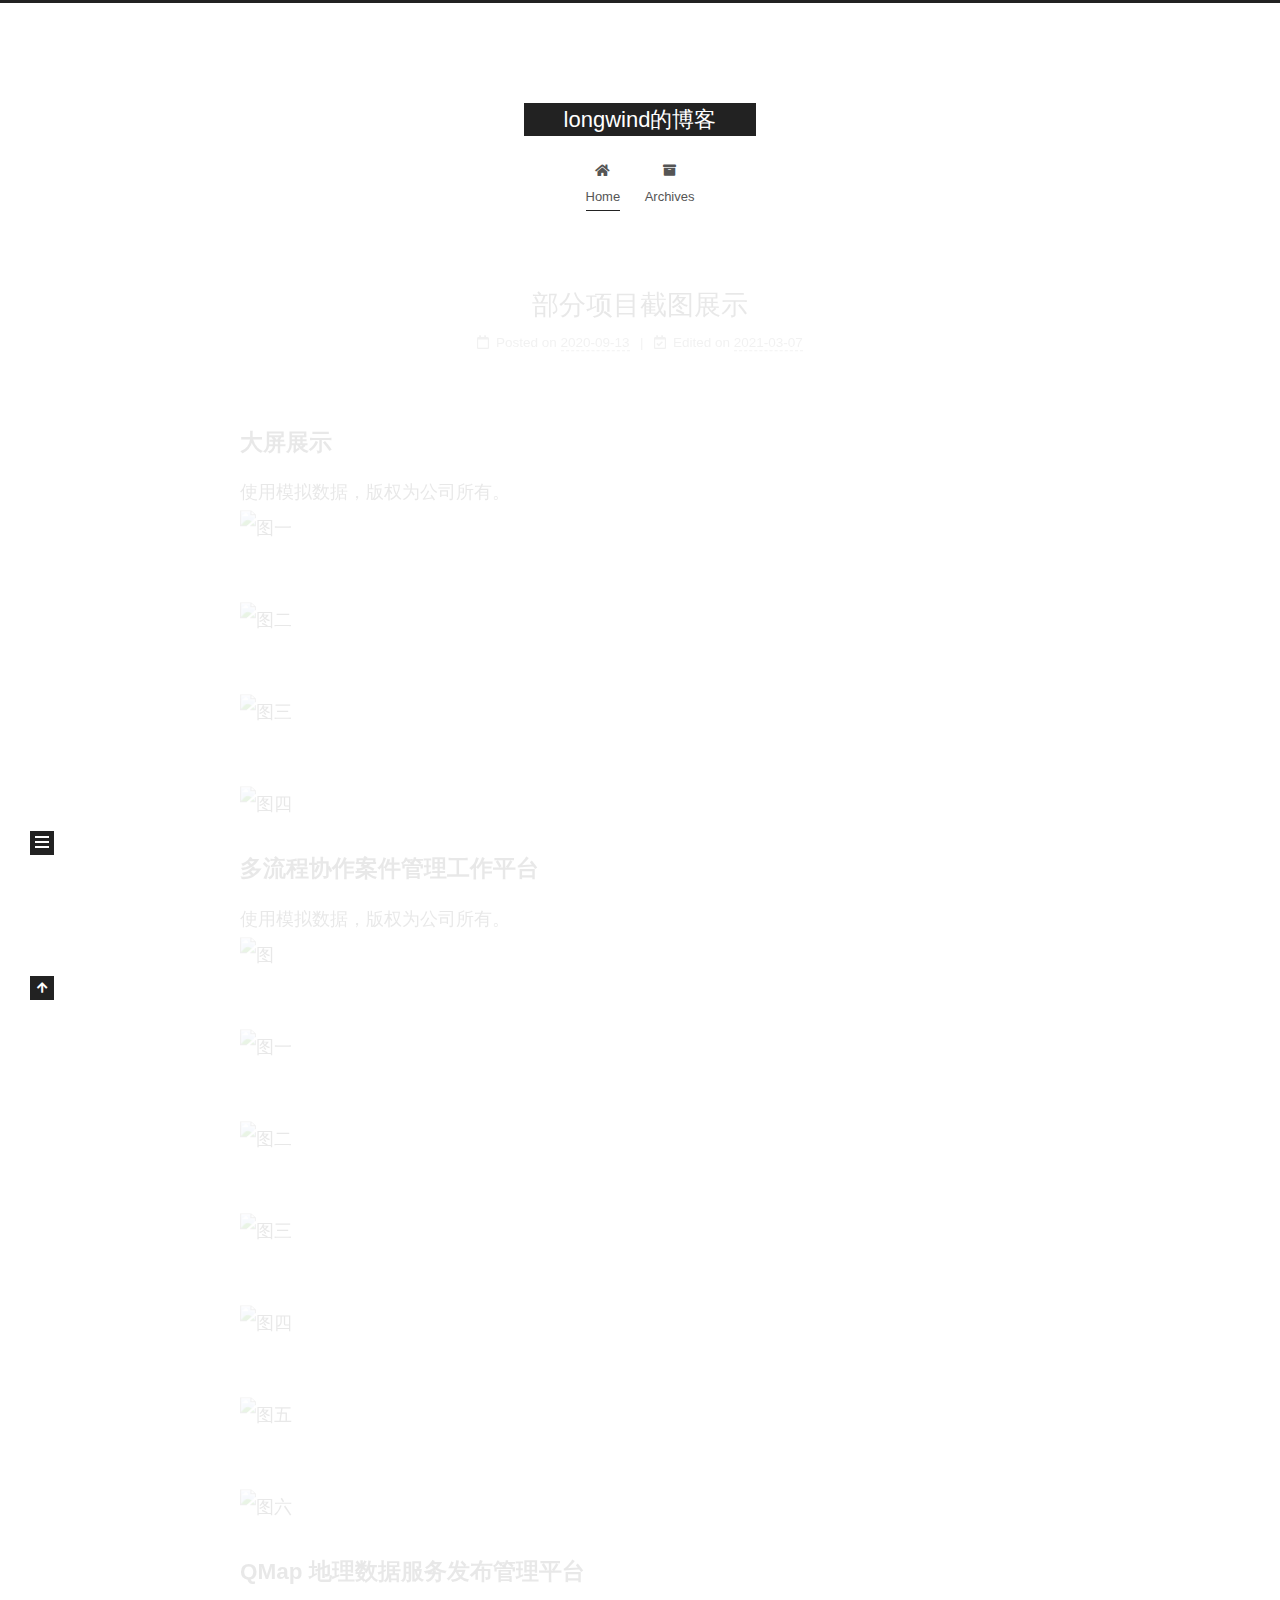
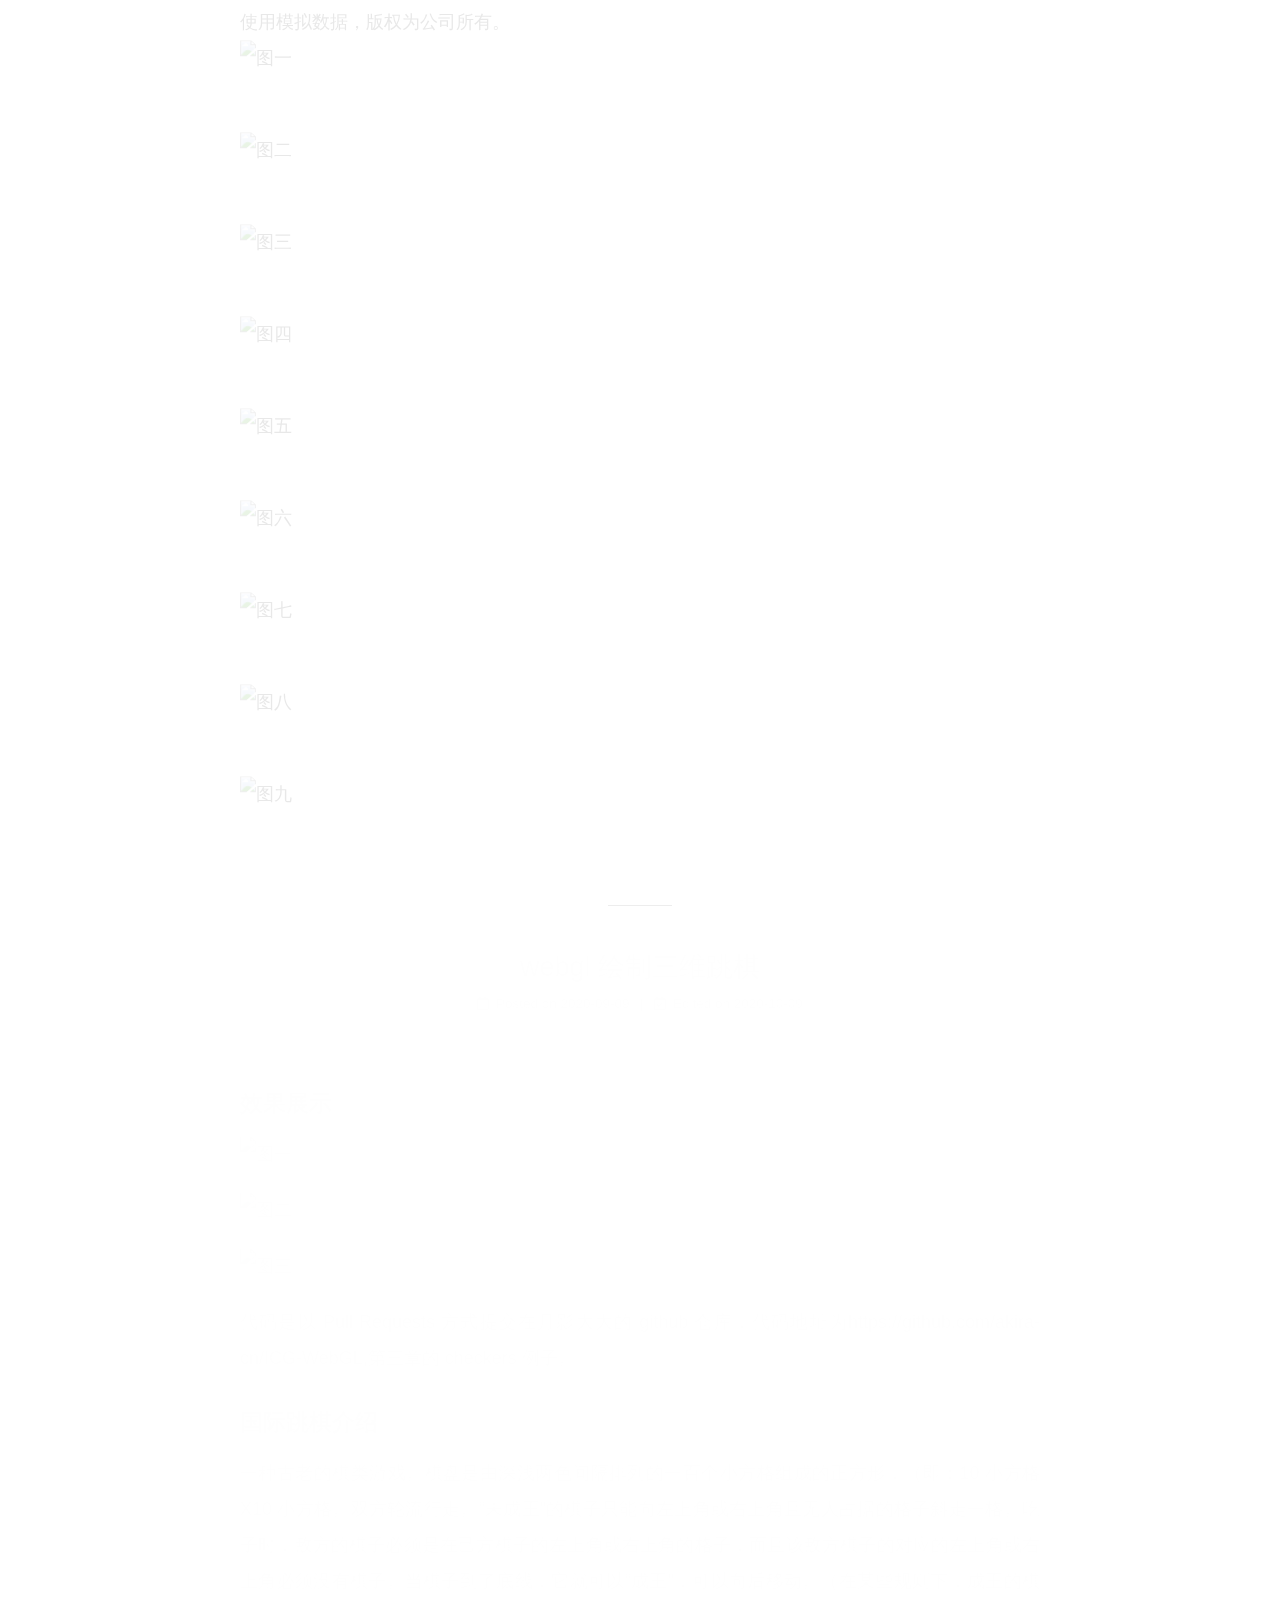
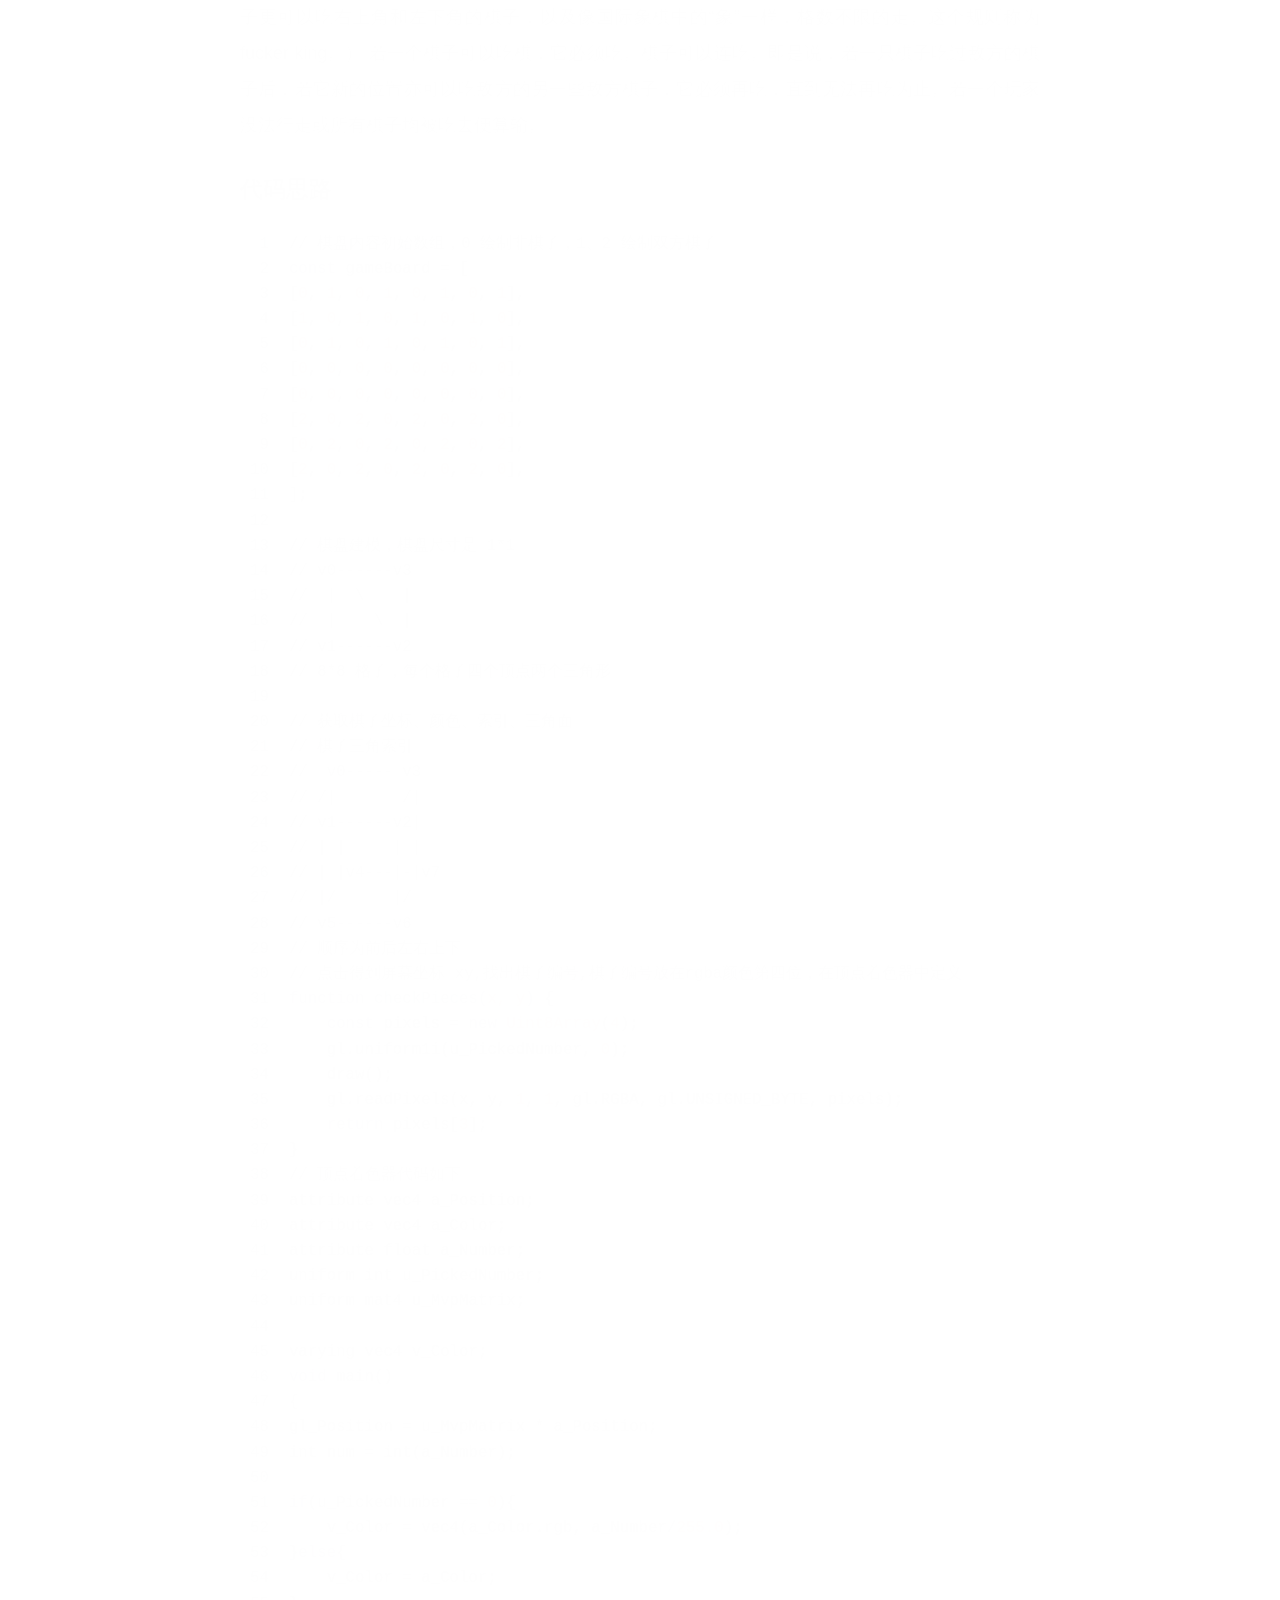
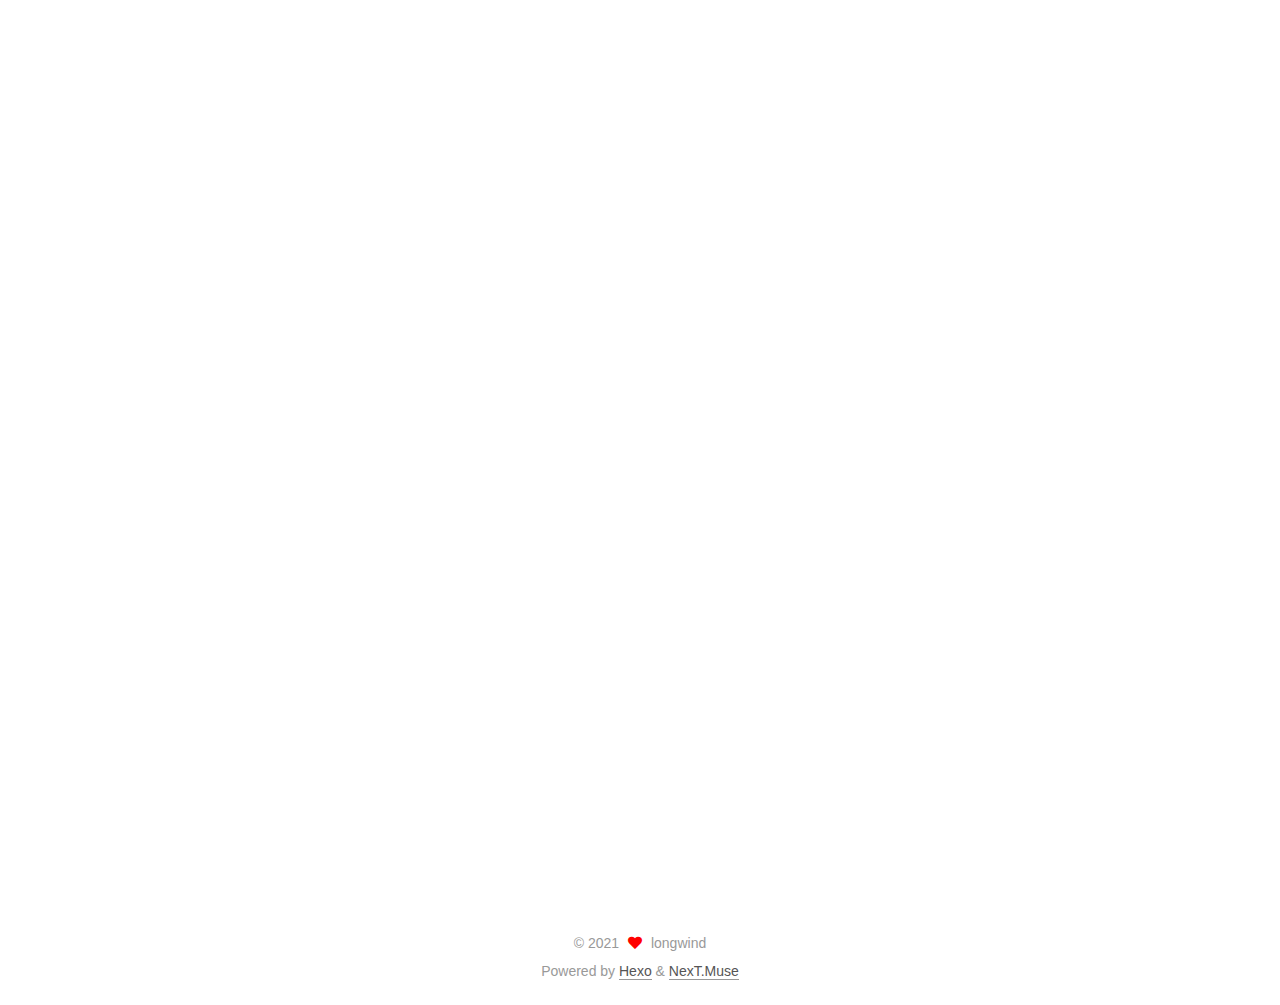
==== commit 7533c630: "Site updated: 2021-03-07 23:30:05" ====
--- a/index.html
+++ b/index.html
@@ -176,7 +176,7 @@
                   <i class="far fa-calendar-check"></i>
                 </span>
                 <span class="post-meta-item-text">Edited on</span>
-                <time title="Modified: 2020-10-09 11:20:57" itemprop="dateModified" datetime="2020-10-09T11:20:57+08:00">2020-10-09</time>
+                <time title="Modified: 2021-03-07 23:29:07" itemprop="dateModified" datetime="2021-03-07T23:29:07+08:00">2021-03-07</time>
               </span>
 
           
@@ -190,9 +190,9 @@
     <div class="post-body" itemprop="articleBody">
 
       
-          <h3 id="天津应急指挥大屏"><a href="#天津应急指挥大屏" class="headerlink" title="天津应急指挥大屏"></a>天津应急指挥大屏</h3><p>使用模拟数据，版权为公司所有。<br><img src="http://www.llccff.com/daping3.png" alt="图一"><br><img src="http://www.llccff.com/daping.png" alt="图二"></p>
-<h3 id="多流程协作案件管理工作平台"><a href="#多流程协作案件管理工作平台" class="headerlink" title="多流程协作案件管理工作平台"></a>多流程协作案件管理工作平台</h3><p>使用模拟数据，版权为公司所有。<br><img src="http://www.llccff.com/anguan8.png" alt="图"><br><img src="http://www.llccff.com/anguan1.png" alt="图一"><br><img src="http://www.llccff.com/anguan2.png" alt="图二"><br><img src="http://www.llccff.com/anguan3.png" alt="图三"><br><img src="http://www.llccff.com/anguan4.png" alt="图四"><br><img src="http://www.llccff.com/anguan5.png" alt="图五"><br><img src="http://www.llccff.com/anguan6.png" alt="图六"></p>
-<h3 id="QMap-地理数据服务发布管理平台"><a href="#QMap-地理数据服务发布管理平台" class="headerlink" title="QMap 地理数据服务发布管理平台"></a>QMap 地理数据服务发布管理平台</h3><p>使用模拟数据，版权为公司所有。<br><img src="http://www.llccff.com/qmap1.png" alt="图一"><br><img src="http://www.llccff.com/qmap2.png" alt="图二"><br><img src="http://www.llccff.com/qmap3.png" alt="图三"><br><img src="http://www.llccff.com/qmap4.png" alt="图四"><br><img src="http://www.llccff.com/qmap5.png" alt="图五"><br><img src="http://www.llccff.com/qmap6.png" alt="图六"><br><img src="http://www.llccff.com/qmap7.png" alt="图七"><br><img src="http://www.llccff.com/qmap8.png" alt="图八"><br><img src="http://www.llccff.com/qmap9.png" alt="图九"></p>
+          <h3 id="大屏展示"><a href="#大屏展示" class="headerlink" title="大屏展示"></a>大屏展示</h3><p>使用模拟数据，版权为公司所有。<br><img src="https://llccff.oss-cn-shanghai.aliyuncs.com/display/daping.png" alt="图一"><br><img src="https://llccff.oss-cn-shanghai.aliyuncs.com/display/daping3.png" alt="图二"><br><img src="https://llccff.oss-cn-shanghai.aliyuncs.com/display/daping4.png" alt="图三"><br><img src="https://llccff.oss-cn-shanghai.aliyuncs.com/display/daping5.png" alt="图四"></p>
+<h3 id="多流程协作案件管理工作平台"><a href="#多流程协作案件管理工作平台" class="headerlink" title="多流程协作案件管理工作平台"></a>多流程协作案件管理工作平台</h3><p>使用模拟数据，版权为公司所有。<br><img src="https://llccff.oss-cn-shanghai.aliyuncs.com/display/anguan8.png" alt="图"><br><img src="https://llccff.oss-cn-shanghai.aliyuncs.com/display/anguan1.png" alt="图一"><br><img src="https://llccff.oss-cn-shanghai.aliyuncs.com/display/anguan2.png" alt="图二"><br><img src="https://llccff.oss-cn-shanghai.aliyuncs.com/display/anguan3.png" alt="图三"><br><img src="https://llccff.oss-cn-shanghai.aliyuncs.com/display/anguan4.png" alt="图四"><br><img src="https://llccff.oss-cn-shanghai.aliyuncs.com/display/anguan5.png" alt="图五"><br><img src="https://llccff.oss-cn-shanghai.aliyuncs.com/display/anguan6.png" alt="图六"></p>
+<h3 id="QMap-地理数据服务发布管理平台"><a href="#QMap-地理数据服务发布管理平台" class="headerlink" title="QMap 地理数据服务发布管理平台"></a>QMap 地理数据服务发布管理平台</h3><p>使用模拟数据，版权为公司所有。<br><img src="https://llccff.oss-cn-shanghai.aliyuncs.com/display/qmap1.png" alt="图一"><br><img src="https://llccff.oss-cn-shanghai.aliyuncs.com/display/qmap2.png" alt="图二"><br><img src="https://llccff.oss-cn-shanghai.aliyuncs.com/display/qmap3.png" alt="图三"><br><img src="https://llccff.oss-cn-shanghai.aliyuncs.com/display/qmap4.png" alt="图四"><br><img src="https://llccff.oss-cn-shanghai.aliyuncs.com/display/qmap5.png" alt="图五"><br><img src="https://llccff.oss-cn-shanghai.aliyuncs.com/display/qmap6.png" alt="图六"><br><img src="https://llccff.oss-cn-shanghai.aliyuncs.com/display/qmap7.png" alt="图七"><br><img src="https://llccff.oss-cn-shanghai.aliyuncs.com/display/qmap8.png" alt="图八"><br><img src="https://llccff.oss-cn-shanghai.aliyuncs.com/display/qmap9.png" alt="图九"></p>
 
       
     </div>
@@ -514,7 +514,7 @@
 <div class="copyright">
   
   &copy; 
-  <span itemprop="copyrightYear">2020</span>
+  <span itemprop="copyrightYear">2021</span>
   <span class="with-love">
     <i class="fa fa-heart"></i>
   </span>
--- a/css/main.css
+++ b/css/main.css
@@ -1168,7 +1168,7 @@
 }
 .links-of-author a::before,
 .links-of-author span.exturl::before {
-  background: #57ff91;
+  background: #a117ff;
   border-radius: 50%;
   content: ' ';
   display: inline-block;
